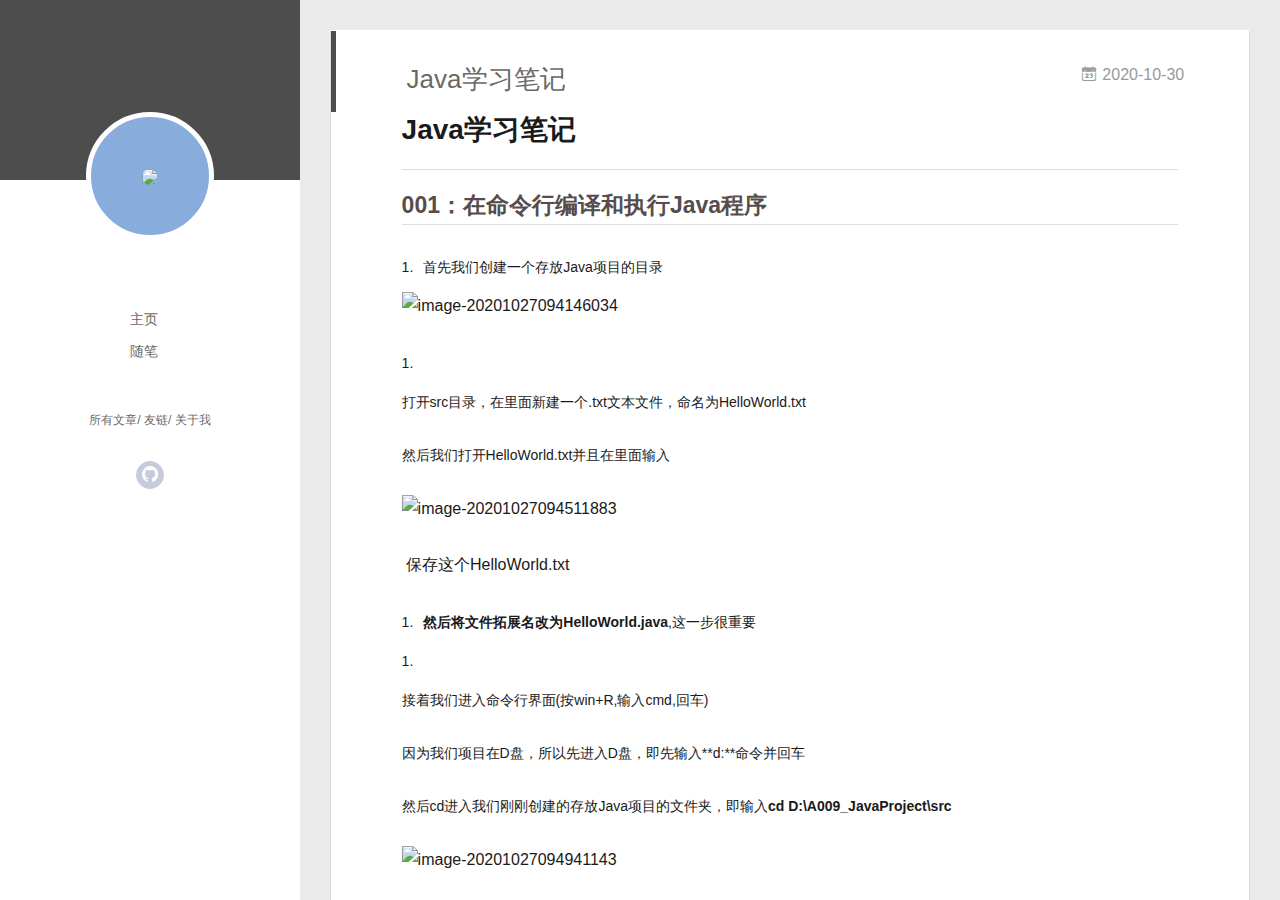
==== index.html @ bcfad2fe "Site updated: 2020-10-31 20:26:55" ====
<!DOCTYPE html>
<html>
<head>
  <meta charset="utf-8">
  
  <meta name="renderer" content="webkit">
  <meta http-equiv="X-UA-Compatible" content="IE=edge" >
  <link rel="dns-prefetch" href="http://example.com">
  <title>Hexo</title>
  <meta name="viewport" content="width=device-width, initial-scale=1, maximum-scale=1">
  <meta property="og:type" content="website">
<meta property="og:title" content="Hexo">
<meta property="og:url" content="http://example.com/index.html">
<meta property="og:site_name" content="Hexo">
<meta property="og:locale" content="en_US">
<meta property="article:author" content="John Doe">
<meta name="twitter:card" content="summary">
  
    <link rel="alternative" href="/atom.xml" title="Hexo" type="application/atom+xml">
  
  
    <link rel="icon" href="/favicon.png">
  
  <link rel="stylesheet" type="text/css" href="/./main.0cf68a.css">
  <style type="text/css">
  
    #container.show {
      background: linear-gradient(200deg,#a0cfe4,#e8c37e);
    }
  </style>
  

  

<meta name="generator" content="Hexo 5.2.0"></head>

<body>
  <div id="container" q-class="show:isCtnShow">
    <canvas id="anm-canvas" class="anm-canvas"></canvas>
    <div class="left-col" q-class="show:isShow">
      
<div class="overlay" style="background: #4d4d4d"></div>
<div class="intrude-less">
	<header id="header" class="inner">
		<a href="/" class="profilepic">
			<img src="https://wx4.sinaimg.cn/mw690/007FHYg3ly1gk8s4xne5ej30qn0qnabx.jpg" class="js-avatar">
		</a>
		<hgroup>
		  <h1 class="header-author"><a href="/"></a></h1>
		</hgroup>
		

		<nav class="header-menu">
			<ul>
			
				<li><a href="/">主页</a></li>
	        
				<li><a href="/tags/%E9%9A%8F%E7%AC%94/">随笔</a></li>
	        
			</ul>
		</nav>
		<nav class="header-smart-menu">
    		
    			
    			<a q-on="click: openSlider(e, 'innerArchive')" href="javascript:void(0)">所有文章</a>
    			
            
    			
    			<a q-on="click: openSlider(e, 'friends')" href="javascript:void(0)">友链</a>
    			
            
    			
    			<a q-on="click: openSlider(e, 'aboutme')" href="javascript:void(0)">关于我</a>
    			
            
		</nav>
		<nav class="header-nav">
			<div class="social">
				
					<a class="github" target="_blank" href="https://github.com/FreshDong" title="github"><i class="icon-github"></i></a>
		        
			</div>
		</nav>
	</header>		
</div>

    </div>
    <div class="mid-col" q-class="show:isShow,hide:isShow|isFalse">
      
<nav id="mobile-nav">
  	<div class="overlay js-overlay" style="background: #4d4d4d"></div>
	<div class="btnctn js-mobile-btnctn">
  		<div class="slider-trigger list" q-on="click: openSlider(e)"><i class="icon icon-sort"></i></div>
	</div>
	<div class="intrude-less">
		<header id="header" class="inner">
			<div class="profilepic">
				<img src="https://wx4.sinaimg.cn/mw690/007FHYg3ly1gk8s4xne5ej30qn0qnabx.jpg" class="js-avatar">
			</div>
			<hgroup>
			  <h1 class="header-author js-header-author"></h1>
			</hgroup>
			
			
			
				
			
				
			
			
			
			<nav class="header-nav">
				<div class="social">
					
						<a class="github" target="_blank" href="https://github.com/FreshDong" title="github"><i class="icon-github"></i></a>
			        
				</div>
			</nav>

			<nav class="header-menu js-header-menu">
				<ul style="width: 50%">
				
				
					<li style="width: 50%"><a href="/">主页</a></li>
		        
					<li style="width: 50%"><a href="/tags/%E9%9A%8F%E7%AC%94/">随笔</a></li>
		        
				</ul>
			</nav>
		</header>				
	</div>
	<div class="mobile-mask" style="display:none" q-show="isShow"></div>
</nav>

      <div id="wrapper" class="body-wrap">
        <div class="menu-l">
          <div class="canvas-wrap">
            <canvas data-colors="#eaeaea" data-sectionHeight="100" data-contentId="js-content" id="myCanvas1" class="anm-canvas"></canvas>
          </div>
          <div id="js-content" class="content-ll">
            
  
    <article id="post-Java学习笔记" class="article article-type-post  article-index" itemscope itemprop="blogPost">
  <div class="article-inner">
    
      <header class="article-header">
        
  
    <h1 itemprop="name">
      <a class="article-title" href="/2020/10/30/Java%E5%AD%A6%E4%B9%A0%E7%AC%94%E8%AE%B0/">Java学习笔记</a>
    </h1>
  

        
        <a href="/2020/10/30/Java%E5%AD%A6%E4%B9%A0%E7%AC%94%E8%AE%B0/" class="archive-article-date">
  	<time datetime="2020-10-30T01:36:39.000Z" itemprop="datePublished"><i class="icon-calendar icon"></i>2020-10-30</time>
</a>
        
      </header>
    
<!-- 目录内容 -->
		
<!-- 目录内容结束 -->
    <div class="article-entry" itemprop="articleBody">
      
        <h1 id="Java学习笔记"><a href="#Java学习笔记" class="headerlink" title="Java学习笔记"></a>Java学习笔记</h1><hr>
<h2 id="001：在命令行编译和执行Java程序"><a href="#001：在命令行编译和执行Java程序" class="headerlink" title="001：在命令行编译和执行Java程序"></a>001：在命令行编译和执行Java程序</h2><ol>
<li>首先我们创建一个存放Java项目的目录</li>
</ol>
<p><img src="https://wx2.sinaimg.cn/mw690/007FHYg3ly1gk8sb9mptpj30v007m756.jpg" alt="image-20201027094146034"></p>
<ol start="2">
<li><p>打开src目录，在里面新建一个.txt文本文件，命名为HelloWorld.txt</p>
<p>然后我们打开HelloWorld.txt并且在里面输入</p>
</li>
</ol>
<p><img src="https://wx3.sinaimg.cn/mw690/007FHYg3ly1gk8sbc1w21j30gi09bt9x.jpg" alt="image-20201027094511883"></p>
<p>​        保存这个HelloWorld.txt</p>
<ol start="3">
<li><strong>然后将文件拓展名改为HelloWorld.java</strong>,这一步很重要</li>
</ol>
<ol start="4">
<li><p>接着我们进入命令行界面(按win+R,输入cmd,回车)</p>
<p>因为我们项目在D盘，所以先进入D盘，即先输入**d:**命令并回车</p>
<p>然后cd进入我们刚刚创建的存放Java项目的文件夹，即输入<strong>cd D:\A009_JavaProject\src</strong></p>
</li>
</ol>
<p><img src="https://wx3.sinaimg.cn/mw690/007FHYg3ly1gk8sbepdk4j30bw02p74g.jpg" alt="image-20201027094941143"></p>
<p>​        接着我们输入<strong>javac HelloWorld.java</strong></p>
<p>​        然后输入<strong>java HelloWorld</strong></p>
<p>​        可以看到控制台打印输出了我们刚刚在记事本中输入的hello world</p>
<p><img src="https://wx4.sinaimg.cn/mw690/007FHYg3ly1gk8sbh3quaj30hx03paah.jpg" alt="image-20201027095308179"></p>
<p>​        到此为止，我们就完整地在控制台编译和运行了一个我们自己的Java项目</p>
<h2 id="002：IDEA实用快捷键"><a href="#002：IDEA实用快捷键" class="headerlink" title="002：IDEA实用快捷键"></a>002：IDEA实用快捷键</h2><p><strong>查找相关</strong>的快捷键：</p>
<p>1.双击shift<br>在项目的所有目录查找，就是你想看到你不想看到的和你没想过你能看到的都给你找出来</p>
<p>2.ctrl+f<br>当前文件查找特定内容</p>
<p>3.ctrl+shift+f<br>当前项目查找包含特定内容的文件</p>
<p>4.ctrl+n<br>查找类</p>
<p>5.ctrl+shift+n<br>查找文件</p>
<p>6.ctrl+e<br>最近的文件</p>
<p>7.alt+F7<br>非常非常频繁使用的一个快捷键，可以帮你找到你的函数或者变量或者类的所有引用到的地方</p>
<hr>
<p><strong>编辑相关</strong>的快捷键：</p>
<p>1.shift+enter<br>另起一行</p>
<p>2.ctrl+r<br>当前文件替换特定内容</p>
<p>3.ctrl+shift+r<br>当前项目替换特定内容</p>
<p>4.shift+F6<br>非常非常省心省力的一个快捷键，可以重命名你的类、方法、变量等等，而且这个重命名甚至可以选择替换掉注释中的内容</p>
<p>5.ctrl+d<br>复制当前行到下一行</p>
<p>6.ctrl+x<br>剪切当前行</p>
<p>7.ctrl+c \ ctrl+v<br>大家都懂的</p>
<p>8.ctrl+z<br>撤销</p>
<p>9.ctrl+shift+z<br>取消撤销</p>
<p>10.ctrl+k<br>提交代码到SVN</p>
<p>11.ctrl+t<br>更新代码</p>
<p>12.alt+insert 可以自动生成构造器、getter/setter等等常用方法</p>
<p>13.alt+enter 自动修复</p>
<p>14.ctrl+alt+L 格式化</p>
<hr>
<p><strong>全部</strong>的快捷键</p>
<p><img src="https://stepimagewm.how2j.cn/5778.png"></p>
<h2 id="003：类和对象之访问修饰符"><a href="#003：类和对象之访问修饰符" class="headerlink" title="003：类和对象之访问修饰符"></a>003：类和对象之访问修饰符</h2><p><img src="https://stepimagewm.how2j.cn/612.png"></p>
<p><strong>什么情况用什么修饰符？</strong></p>
<p>从作用域来看，public能够使用所有的情况。 但是大家在工作的时候，又不会真正全部都使用public,那么到底什么情况该用什么修饰符呢？</p>
<ol>
<li>属性通常使用private封装起来</li>
<li>方法一般使用public用于被调用</li>
<li>会被子类继承的方法，通常使用protected</li>
<li>package用的不多，一般新手会用package,因为还不知道有修饰符这个东西</li>
</ol>
<p>再就是<strong>作用范围最小原则</strong><br>简单说，能用private就用private，不行就放大一级，用package,再不行就用protected，最后用public。 这样就能把数据尽量的封装起来，没有必要露出来的，就不用露出来了</p>
<h2 id="004：类和对象之单例模式"><a href="#004：类和对象之单例模式" class="headerlink" title="004：类和对象之单例模式"></a>004：类和对象之单例模式</h2><p>单例模式又叫做 Singleton模式，指的是一个类，在一个JVM里，只有一个实例存在。</p>
<h4 id="饿汉式单例模式"><a href="#饿汉式单例模式" class="headerlink" title="饿汉式单例模式"></a>饿汉式单例模式</h4><p>GiantDragon 应该只有一只，通过私有化其构造方法，使得外部无法通过new 得到新的实例。<br>GiantDragon 提供了一个public static的getInstance方法，外部调用者通过该方法获取12行定义的对象，而且每一次都是获取同一个对象。 从而达到单例的目的。<br>这种单例模式又叫做<strong>饿汉式</strong>单例模式，无论如何都会创建一个实例</p>
<figure class="highlight java"><table><tr><td class="gutter"><pre><span class="line">1</span><br><span class="line">2</span><br><span class="line">3</span><br><span class="line">4</span><br><span class="line">5</span><br><span class="line">6</span><br><span class="line">7</span><br><span class="line">8</span><br><span class="line">9</span><br><span class="line">10</span><br><span class="line">11</span><br><span class="line">12</span><br><span class="line">13</span><br><span class="line">14</span><br><span class="line">15</span><br><span class="line">16</span><br><span class="line">17</span><br><span class="line">18</span><br><span class="line">19</span><br></pre></td><td class="code"><pre><span class="line"><span class="keyword">package</span> charactor;</span><br><span class="line"> </span><br><span class="line"><span class="keyword">public</span> <span class="class"><span class="keyword">class</span> <span class="title">GiantDragon</span> </span>&#123;</span><br><span class="line"> </span><br><span class="line">    <span class="comment">//私有化构造方法使得该类无法在外部通过new 进行实例化</span></span><br><span class="line">    <span class="function"><span class="keyword">private</span> <span class="title">GiantDragon</span><span class="params">()</span></span>&#123;</span><br><span class="line">         </span><br><span class="line">    &#125;</span><br><span class="line"> </span><br><span class="line">    <span class="comment">//准备一个类属性，指向一个实例化对象。 因为是类属性，所以只有一个</span></span><br><span class="line"> </span><br><span class="line">    <span class="keyword">private</span> <span class="keyword">static</span> GiantDragon instance = <span class="keyword">new</span> GiantDragon();</span><br><span class="line">     </span><br><span class="line">    <span class="comment">//public static 方法，提供给调用者获取12行定义的对象</span></span><br><span class="line">    <span class="function"><span class="keyword">public</span> <span class="keyword">static</span> GiantDragon <span class="title">getInstance</span><span class="params">()</span></span>&#123;</span><br><span class="line">        <span class="keyword">return</span> instance;</span><br><span class="line">    &#125;</span><br><span class="line">     </span><br><span class="line">&#125;</span><br></pre></td></tr></table></figure>

<figure class="highlight java"><table><tr><td class="gutter"><pre><span class="line">1</span><br><span class="line">2</span><br><span class="line">3</span><br><span class="line">4</span><br><span class="line">5</span><br><span class="line">6</span><br><span class="line">7</span><br><span class="line">8</span><br><span class="line">9</span><br><span class="line">10</span><br><span class="line">11</span><br><span class="line">12</span><br><span class="line">13</span><br><span class="line">14</span><br><span class="line">15</span><br><span class="line">16</span><br><span class="line">17</span><br><span class="line">18</span><br><span class="line">19</span><br></pre></td><td class="code"><pre><span class="line"><span class="keyword">package</span> charactor;</span><br><span class="line"> </span><br><span class="line"><span class="keyword">public</span> <span class="class"><span class="keyword">class</span> <span class="title">TestGiantDragon</span> </span>&#123;</span><br><span class="line"> </span><br><span class="line">    <span class="function"><span class="keyword">public</span> <span class="keyword">static</span> <span class="keyword">void</span> <span class="title">main</span><span class="params">(String[] args)</span> </span>&#123;</span><br><span class="line">        <span class="comment">//通过new实例化会报错</span></span><br><span class="line">		<span class="comment">//GiantDragon g = new GiantDragon();</span></span><br><span class="line">         </span><br><span class="line">        <span class="comment">//只能通过getInstance得到对象</span></span><br><span class="line">         </span><br><span class="line">        GiantDragon g1 = GiantDragon.getInstance();</span><br><span class="line">        GiantDragon g2 = GiantDragon.getInstance();</span><br><span class="line">        GiantDragon g3 = GiantDragon.getInstance();</span><br><span class="line">         </span><br><span class="line">        <span class="comment">//都是同一个对象</span></span><br><span class="line">        System.out.println(g1==g2);</span><br><span class="line">        System.out.println(g1==g3);</span><br><span class="line">    &#125;</span><br><span class="line">&#125;</span><br></pre></td></tr></table></figure>



<h4 id="懒汉式单例模式"><a href="#懒汉式单例模式" class="headerlink" title="懒汉式单例模式"></a>懒汉式单例模式</h4><p><strong>懒汉式</strong>单例模式与<strong>饿汉式</strong>单例模式不同，只有在调用getInstance的时候，才会创建实例</p>
<figure class="highlight java"><table><tr><td class="gutter"><pre><span class="line">1</span><br><span class="line">2</span><br><span class="line">3</span><br><span class="line">4</span><br><span class="line">5</span><br><span class="line">6</span><br><span class="line">7</span><br><span class="line">8</span><br><span class="line">9</span><br><span class="line">10</span><br><span class="line">11</span><br><span class="line">12</span><br><span class="line">13</span><br><span class="line">14</span><br><span class="line">15</span><br><span class="line">16</span><br><span class="line">17</span><br><span class="line">18</span><br><span class="line">19</span><br><span class="line">20</span><br><span class="line">21</span><br><span class="line">22</span><br></pre></td><td class="code"><pre><span class="line"><span class="keyword">package</span> charactor;</span><br><span class="line"> </span><br><span class="line"><span class="keyword">public</span> <span class="class"><span class="keyword">class</span> <span class="title">GiantDragon</span> </span>&#123;</span><br><span class="line">  </span><br><span class="line">    <span class="comment">//私有化构造方法使得该类无法在外部通过new 进行实例化</span></span><br><span class="line">    <span class="function"><span class="keyword">private</span> <span class="title">GiantDragon</span><span class="params">()</span></span>&#123;       </span><br><span class="line">    &#125;</span><br><span class="line">  </span><br><span class="line">    <span class="comment">//准备一个类属性，用于指向一个实例化对象，但是暂时指向null</span></span><br><span class="line">    <span class="keyword">private</span> <span class="keyword">static</span> GiantDragon instance;</span><br><span class="line">      </span><br><span class="line">    <span class="comment">//public static 方法，返回实例对象</span></span><br><span class="line">    <span class="function"><span class="keyword">public</span> <span class="keyword">static</span> GiantDragon <span class="title">getInstance</span><span class="params">()</span></span>&#123;</span><br><span class="line">        <span class="comment">//第一次访问的时候，发现instance没有指向任何对象，这时实例化一个对象</span></span><br><span class="line">        <span class="keyword">if</span>(<span class="keyword">null</span>==instance)&#123;</span><br><span class="line">            instance = <span class="keyword">new</span> GiantDragon();</span><br><span class="line">        &#125;</span><br><span class="line">        <span class="comment">//返回 instance指向的对象</span></span><br><span class="line">        <span class="keyword">return</span> instance;</span><br><span class="line">    &#125;</span><br><span class="line">      </span><br><span class="line">&#125;</span><br></pre></td></tr></table></figure>

<figure class="highlight java"><table><tr><td class="gutter"><pre><span class="line">1</span><br><span class="line">2</span><br><span class="line">3</span><br><span class="line">4</span><br><span class="line">5</span><br><span class="line">6</span><br><span class="line">7</span><br><span class="line">8</span><br><span class="line">9</span><br><span class="line">10</span><br><span class="line">11</span><br><span class="line">12</span><br><span class="line">13</span><br><span class="line">14</span><br><span class="line">15</span><br><span class="line">16</span><br><span class="line">17</span><br><span class="line">18</span><br><span class="line">19</span><br></pre></td><td class="code"><pre><span class="line"><span class="keyword">package</span> charactor;</span><br><span class="line"> </span><br><span class="line"><span class="keyword">public</span> <span class="class"><span class="keyword">class</span> <span class="title">TestGiantDragon</span> </span>&#123;</span><br><span class="line"> </span><br><span class="line">    <span class="function"><span class="keyword">public</span> <span class="keyword">static</span> <span class="keyword">void</span> <span class="title">main</span><span class="params">(String[] args)</span> </span>&#123;</span><br><span class="line">        <span class="comment">//通过new实例化会报错</span></span><br><span class="line">		<span class="comment">//GiantDragon g = new GiantDragon();</span></span><br><span class="line">         </span><br><span class="line">        <span class="comment">//只能通过getInstance得到对象</span></span><br><span class="line">         </span><br><span class="line">        GiantDragon g1 = GiantDragon.getInstance();</span><br><span class="line">        GiantDragon g2 = GiantDragon.getInstance();</span><br><span class="line">        GiantDragon g3 = GiantDragon.getInstance();</span><br><span class="line">         </span><br><span class="line">        <span class="comment">//都是同一个对象</span></span><br><span class="line">        System.out.println(g1==g2);</span><br><span class="line">        System.out.println(g1==g3);</span><br><span class="line">    &#125;</span><br><span class="line">&#125;</span><br></pre></td></tr></table></figure>



<h4 id="什么时候使用饿汉式，什么时候使用懒汉式"><a href="#什么时候使用饿汉式，什么时候使用懒汉式" class="headerlink" title="什么时候使用饿汉式，什么时候使用懒汉式"></a>什么时候使用饿汉式，什么时候使用懒汉式</h4><p><strong>饿汉式</strong>是立即加载的方式，无论是否会用到这个对象，都会加载。<br>如果在构造方法里写了性能消耗较大，占时较久的代码，比如建立与数据库的连接，那么就会在启动的时候感觉稍微有些卡顿。</p>
<p><strong>懒汉式</strong>，是延迟加载的方式，只有使用的时候才会加载。 并且有<a target="_blank" rel="noopener" href="https://how2j.cn/k/thread/thread-synchronized/355.html#step793">线程安全</a>的考量<br>使用懒汉式，在启动的时候，会感觉到比饿汉式略快，因为并没有做对象的实例化。 但是在第一次调用的时候，会进行实例化操作，感觉上就略慢。</p>
<p>看业务需求，如果业务上允许有比较充分的启动和初始化时间，就使用饿汉式，否则就使用懒汉式</p>
<h4 id="单例模式三要素"><a href="#单例模式三要素" class="headerlink" title="单例模式三要素"></a>单例模式三要素</h4><blockquote>
<p>什么是单例模式？</p>
</blockquote>
<p>回答的时候，要答到三元素</p>
<ol>
<li>构造方法私有化</li>
<li>静态属性指向实例</li>
<li>public static的 getInstance方法，返回第二步的静态属性</li>
</ol>
<h2 id="005-抽象类和接口的区别"><a href="#005-抽象类和接口的区别" class="headerlink" title="005:抽象类和接口的区别"></a>005:抽象类和接口的区别</h2><p>区别1：<br>            子类只能继承一个抽象类，不能继承多个<br>            子类可以实现<strong>多个</strong>接口<br>区别2：<br>            <strong>抽象类</strong>可以定义<br>            public,protected,package,private<br>            静态和非静态属性<br>            final和非final属性<br>            但是<strong>接口</strong>中声明的属性，只能是<br>            public<br>            静态<br>            final的<br>            即便没有显式的声明</p>
<p>注：抽象类和接口都可以有实体方法。</p>
<h2 id="006：数字与字符串"><a href="#006：数字与字符串" class="headerlink" title="006：数字与字符串"></a>006：数字与字符串</h2><h3 id="字符串与数字转换："><a href="#字符串与数字转换：" class="headerlink" title="字符串与数字转换："></a>字符串与数字转换：</h3><h4 id="数字转字符串："><a href="#数字转字符串：" class="headerlink" title="数字转字符串："></a>数字转字符串：</h4><p>方法1： 使用String类的静态方法valueOf<br>方法2： 先把基本类型装箱为对象，然后调用对象的toString</p>
<figure class="highlight java"><table><tr><td class="gutter"><pre><span class="line">1</span><br><span class="line">2</span><br><span class="line">3</span><br><span class="line">4</span><br><span class="line">5</span><br><span class="line">6</span><br><span class="line">7</span><br><span class="line">8</span><br><span class="line">9</span><br><span class="line">10</span><br><span class="line">11</span><br><span class="line">12</span><br><span class="line">13</span><br><span class="line">14</span><br><span class="line">15</span><br><span class="line">16</span><br></pre></td><td class="code"><pre><span class="line"><span class="keyword">package</span> digit;</span><br><span class="line">  </span><br><span class="line"><span class="keyword">public</span> <span class="class"><span class="keyword">class</span> <span class="title">TestNumber</span> </span>&#123;</span><br><span class="line">  </span><br><span class="line">    <span class="function"><span class="keyword">public</span> <span class="keyword">static</span> <span class="keyword">void</span> <span class="title">main</span><span class="params">(String[] args)</span> </span>&#123;</span><br><span class="line">        <span class="keyword">int</span> i = <span class="number">5</span>;</span><br><span class="line">         </span><br><span class="line">        <span class="comment">//方法1</span></span><br><span class="line">        String str = String.valueOf(i);</span><br><span class="line">         </span><br><span class="line">        <span class="comment">//方法2</span></span><br><span class="line">        Integer it = i;</span><br><span class="line">        String str2 = it.toString();</span><br><span class="line">         </span><br><span class="line">    &#125;</span><br><span class="line">&#125;</span><br></pre></td></tr></table></figure>

<h4 id="字符串转数字："><a href="#字符串转数字：" class="headerlink" title="字符串转数字："></a>字符串转数字：</h4><p>调用Integer的静态方法parseInt</p>
<figure class="highlight java"><table><tr><td class="gutter"><pre><span class="line">1</span><br><span class="line">2</span><br><span class="line">3</span><br><span class="line">4</span><br><span class="line">5</span><br><span class="line">6</span><br><span class="line">7</span><br><span class="line">8</span><br><span class="line">9</span><br><span class="line">10</span><br><span class="line">11</span><br><span class="line">12</span><br><span class="line">13</span><br><span class="line">14</span><br></pre></td><td class="code"><pre><span class="line"><span class="keyword">package</span> digit;</span><br><span class="line">  </span><br><span class="line"><span class="keyword">public</span> <span class="class"><span class="keyword">class</span> <span class="title">TestNumber</span> </span>&#123;</span><br><span class="line">  </span><br><span class="line">    <span class="function"><span class="keyword">public</span> <span class="keyword">static</span> <span class="keyword">void</span> <span class="title">main</span><span class="params">(String[] args)</span> </span>&#123;</span><br><span class="line"> </span><br><span class="line">        String str = <span class="string">&quot;999&quot;</span>;</span><br><span class="line">         </span><br><span class="line">        <span class="keyword">int</span> i= Integer.parseInt(str);</span><br><span class="line">         </span><br><span class="line">        System.out.println(i);</span><br><span class="line">         </span><br><span class="line">    &#125;</span><br><span class="line">&#125;</span><br></pre></td></tr></table></figure>

<h3 id="格式化输出："><a href="#格式化输出：" class="headerlink" title="格式化输出："></a>格式化输出：</h3><p>如果不使用格式化输出，就需要进行字符串连接，如果变量比较多，拼接就会显得繁琐<br>使用格式化输出，就可以简洁明了</p>
<p>%s 表示字符串<br>%d 表示数字<br>%n 表示换行</p>
<figure class="highlight java"><table><tr><td class="gutter"><pre><span class="line">1</span><br><span class="line">2</span><br><span class="line">3</span><br><span class="line">4</span><br><span class="line">5</span><br><span class="line">6</span><br><span class="line">7</span><br><span class="line">8</span><br><span class="line">9</span><br><span class="line">10</span><br><span class="line">11</span><br><span class="line">12</span><br><span class="line">13</span><br><span class="line">14</span><br><span class="line">15</span><br><span class="line">16</span><br><span class="line">17</span><br><span class="line">18</span><br><span class="line">19</span><br><span class="line">20</span><br><span class="line">21</span><br><span class="line">22</span><br></pre></td><td class="code"><pre><span class="line"><span class="keyword">package</span> digit;</span><br><span class="line">  </span><br><span class="line"><span class="keyword">public</span> <span class="class"><span class="keyword">class</span> <span class="title">TestNumber</span> </span>&#123;</span><br><span class="line">  </span><br><span class="line">    <span class="function"><span class="keyword">public</span> <span class="keyword">static</span> <span class="keyword">void</span> <span class="title">main</span><span class="params">(String[] args)</span> </span>&#123;</span><br><span class="line"> </span><br><span class="line">        String name =<span class="string">&quot;盖伦&quot;</span>;</span><br><span class="line">        <span class="keyword">int</span> kill = <span class="number">8</span>;</span><br><span class="line">        String title=<span class="string">&quot;超神&quot;</span>;</span><br><span class="line">         </span><br><span class="line">        <span class="comment">//直接使用+进行字符串连接，编码感觉会比较繁琐，并且维护性差,易读性差</span></span><br><span class="line">        String sentence = name+ <span class="string">&quot; 在进行了连续 &quot;</span> + kill + <span class="string">&quot; 次击杀后，获得了 &quot;</span> + title +<span class="string">&quot; 的称号&quot;</span>;</span><br><span class="line">         </span><br><span class="line">        System.out.println(sentence);</span><br><span class="line">         </span><br><span class="line">        <span class="comment">//使用格式化输出</span></span><br><span class="line">        <span class="comment">//%s表示字符串，%d表示数字,%n表示换行</span></span><br><span class="line">        String sentenceFormat =<span class="string">&quot;%s 在进行了连续 %d 次击杀后，获得了 %s 的称号%n&quot;</span>;</span><br><span class="line">        System.out.printf(sentenceFormat,name,kill,title);</span><br><span class="line">         </span><br><span class="line">    &#125;</span><br><span class="line">&#125;</span><br></pre></td></tr></table></figure>

<h3 id="换行符："><a href="#换行符：" class="headerlink" title="换行符："></a>换行符：</h3><p><strong>换行符</strong>就是另起一行 — ‘\n’ 换行（newline）<br><strong>回车符</strong>就是回到一行的开头 — ‘\r’ 回车（return）<br>在eclipse里敲一个回车，实际上是<strong>回车换行符</strong><br>Java是跨平台的编程语言，同样的代码，可以在不同的平台使用，比如Windows,Linux,Mac<br>然而在不同的操作系统，换行符是不一样的<br>（1）在DOS和Windows中，每行结尾是 “\r\n”；<br>（2）Linux系统里，每行结尾只有 “\n”；<br>（3）Mac系统里，每行结尾是只有 “\r”。<br>为了使得同一个java程序的换行符在所有的操作系统中都有一样的表现，使用%n，就可以做到平台无关的换行</p>
<h3 id="其他常用格式化操作："><a href="#其他常用格式化操作：" class="headerlink" title="其他常用格式化操作："></a>其他常用格式化操作：</h3><h4 id="总长度，左对齐，补0，千位分隔符，小数点位数，本地化表达"><a href="#总长度，左对齐，补0，千位分隔符，小数点位数，本地化表达" class="headerlink" title="总长度，左对齐，补0，千位分隔符，小数点位数，本地化表达"></a>总长度，左对齐，补0，千位分隔符，小数点位数，本地化表达</h4><figure class="highlight java"><table><tr><td class="gutter"><pre><span class="line">1</span><br><span class="line">2</span><br><span class="line">3</span><br><span class="line">4</span><br><span class="line">5</span><br><span class="line">6</span><br><span class="line">7</span><br><span class="line">8</span><br><span class="line">9</span><br><span class="line">10</span><br><span class="line">11</span><br><span class="line">12</span><br><span class="line">13</span><br><span class="line">14</span><br><span class="line">15</span><br><span class="line">16</span><br><span class="line">17</span><br><span class="line">18</span><br><span class="line">19</span><br><span class="line">20</span><br><span class="line">21</span><br><span class="line">22</span><br><span class="line">23</span><br><span class="line">24</span><br><span class="line">25</span><br><span class="line">26</span><br><span class="line">27</span><br><span class="line">28</span><br><span class="line">29</span><br><span class="line">30</span><br><span class="line">31</span><br></pre></td><td class="code"><pre><span class="line"><span class="keyword">package</span> digit;</span><br><span class="line">  </span><br><span class="line"><span class="keyword">import</span> java.util.Locale;</span><br><span class="line">   </span><br><span class="line"><span class="keyword">public</span> <span class="class"><span class="keyword">class</span> <span class="title">TestNumber</span> </span>&#123;</span><br><span class="line">   </span><br><span class="line">    <span class="function"><span class="keyword">public</span> <span class="keyword">static</span> <span class="keyword">void</span> <span class="title">main</span><span class="params">(String[] args)</span> </span>&#123;</span><br><span class="line">        <span class="keyword">int</span> year = <span class="number">2020</span>;</span><br><span class="line">        <span class="comment">//总长度，左对齐，补0，千位分隔符，小数点位数，本地化表达</span></span><br><span class="line">          </span><br><span class="line">        <span class="comment">//直接打印数字</span></span><br><span class="line">        System.out.format(<span class="string">&quot;%d%n&quot;</span>,year);</span><br><span class="line">        <span class="comment">//总长度是8,默认右对齐</span></span><br><span class="line">        System.out.format(<span class="string">&quot;%8d%n&quot;</span>,year);</span><br><span class="line">        <span class="comment">//总长度是8,左对齐</span></span><br><span class="line">        System.out.format(<span class="string">&quot;%-8d%n&quot;</span>,year);</span><br><span class="line">        <span class="comment">//总长度是8,不够补0</span></span><br><span class="line">        System.out.format(<span class="string">&quot;%08d%n&quot;</span>,year);</span><br><span class="line">        <span class="comment">//千位分隔符</span></span><br><span class="line">        System.out.format(<span class="string">&quot;%,8d%n&quot;</span>,year*<span class="number">10000</span>);</span><br><span class="line">  </span><br><span class="line">        <span class="comment">//小数点位数</span></span><br><span class="line">        System.out.format(<span class="string">&quot;%.2f%n&quot;</span>,Math.PI);</span><br><span class="line">          </span><br><span class="line">        <span class="comment">//不同国家的千位分隔符</span></span><br><span class="line">        System.out.format(Locale.FRANCE,<span class="string">&quot;%,.2f%n&quot;</span>,Math.PI*<span class="number">10000</span>);</span><br><span class="line">        System.out.format(Locale.US,<span class="string">&quot;%,.2f%n&quot;</span>,Math.PI*<span class="number">10000</span>);</span><br><span class="line">        System.out.format(Locale.UK,<span class="string">&quot;%,.2f%n&quot;</span>,Math.PI*<span class="number">10000</span>);</span><br><span class="line">          </span><br><span class="line">    &#125;</span><br><span class="line">&#125;</span><br></pre></td></tr></table></figure>

<h3 id="操纵字符串："><a href="#操纵字符串：" class="headerlink" title="操纵字符串："></a>操纵字符串：</h3><h4 id="获取字符："><a href="#获取字符：" class="headerlink" title="获取字符："></a>获取字符：</h4><p>charAt(int index)获取指定位置的字符</p>
<h4 id="获取对应的字符数组："><a href="#获取对应的字符数组：" class="headerlink" title="获取对应的字符数组："></a>获取对应的字符数组：</h4><p>toCharArray()<br>获取对应的字符数组</p>
<h4 id="截取子字符串："><a href="#截取子字符串：" class="headerlink" title="截取子字符串："></a>截取子字符串：</h4><p>subString<br>截取子字符串</p>
<figure class="highlight java"><table><tr><td class="gutter"><pre><span class="line">1</span><br><span class="line">2</span><br><span class="line">3</span><br><span class="line">4</span><br><span class="line">5</span><br><span class="line">6</span><br><span class="line">7</span><br><span class="line">8</span><br><span class="line">9</span><br><span class="line">10</span><br><span class="line">11</span><br><span class="line">12</span><br><span class="line">13</span><br><span class="line">14</span><br><span class="line">15</span><br><span class="line">16</span><br><span class="line">17</span><br><span class="line">18</span><br><span class="line">19</span><br><span class="line">20</span><br><span class="line">21</span><br></pre></td><td class="code"><pre><span class="line"><span class="keyword">package</span> character;</span><br><span class="line">    </span><br><span class="line"><span class="keyword">public</span> <span class="class"><span class="keyword">class</span> <span class="title">TestString</span> </span>&#123;</span><br><span class="line">    </span><br><span class="line">    <span class="function"><span class="keyword">public</span> <span class="keyword">static</span> <span class="keyword">void</span> <span class="title">main</span><span class="params">(String[] args)</span> </span>&#123;</span><br><span class="line">   </span><br><span class="line">        String sentence = <span class="string">&quot;盖伦,在进行了连续8次击杀后,获得了 超神 的称号&quot;</span>;</span><br><span class="line">         </span><br><span class="line">        <span class="comment">//截取从第3个开始的字符串 （从0开始）</span></span><br><span class="line">        String subString1 = sentence.substring(<span class="number">3</span>);</span><br><span class="line">         </span><br><span class="line">        System.out.println(subString1);</span><br><span class="line">         </span><br><span class="line">        <span class="comment">//截取从第3个开始的字符串 （从0开始）到5-1的位置的字符串</span></span><br><span class="line">        <span class="comment">//左闭右开</span></span><br><span class="line">        String subString2 = sentence.substring(<span class="number">3</span>,<span class="number">5</span>);</span><br><span class="line">         </span><br><span class="line">        System.out.println(subString2);</span><br><span class="line">         </span><br><span class="line">    &#125;</span><br><span class="line">&#125;</span><br></pre></td></tr></table></figure>

<h4 id="分隔"><a href="#分隔" class="headerlink" title="分隔:"></a>分隔:</h4><p>split<br>根据分隔符进行分隔</p>
<figure class="highlight java"><table><tr><td class="gutter"><pre><span class="line">1</span><br><span class="line">2</span><br><span class="line">3</span><br><span class="line">4</span><br><span class="line">5</span><br><span class="line">6</span><br><span class="line">7</span><br><span class="line">8</span><br><span class="line">9</span><br><span class="line">10</span><br><span class="line">11</span><br><span class="line">12</span><br><span class="line">13</span><br><span class="line">14</span><br><span class="line">15</span><br><span class="line">16</span><br></pre></td><td class="code"><pre><span class="line"><span class="keyword">package</span> character;</span><br><span class="line">    </span><br><span class="line"><span class="keyword">public</span> <span class="class"><span class="keyword">class</span> <span class="title">TestString</span> </span>&#123;</span><br><span class="line">    </span><br><span class="line">    <span class="function"><span class="keyword">public</span> <span class="keyword">static</span> <span class="keyword">void</span> <span class="title">main</span><span class="params">(String[] args)</span> </span>&#123;</span><br><span class="line">   </span><br><span class="line">        String sentence = <span class="string">&quot;盖伦,在进行了连续8次击杀后,获得了 超神 的称号&quot;</span>;</span><br><span class="line">         </span><br><span class="line">        <span class="comment">//根据,进行分割，得到3个子字符串</span></span><br><span class="line">        String subSentences[] = sentence.split(<span class="string">&quot;,&quot;</span>);</span><br><span class="line">        <span class="keyword">for</span> (String sub : subSentences) &#123;</span><br><span class="line">            System.out.println(sub);</span><br><span class="line">        &#125;</span><br><span class="line">           </span><br><span class="line">    &#125;</span><br><span class="line">&#125;</span><br></pre></td></tr></table></figure>

<h4 id="去掉首尾空格："><a href="#去掉首尾空格：" class="headerlink" title="去掉首尾空格："></a>去掉首尾空格：</h4><p>trim<br>去掉首尾空格</p>
<figure class="highlight java"><table><tr><td class="gutter"><pre><span class="line">1</span><br><span class="line">2</span><br><span class="line">3</span><br><span class="line">4</span><br><span class="line">5</span><br><span class="line">6</span><br><span class="line">7</span><br><span class="line">8</span><br><span class="line">9</span><br><span class="line">10</span><br><span class="line">11</span><br><span class="line">12</span><br><span class="line">13</span><br></pre></td><td class="code"><pre><span class="line"><span class="keyword">package</span> character;</span><br><span class="line">    </span><br><span class="line"><span class="keyword">public</span> <span class="class"><span class="keyword">class</span> <span class="title">TestString</span> </span>&#123;</span><br><span class="line">    </span><br><span class="line">    <span class="function"><span class="keyword">public</span> <span class="keyword">static</span> <span class="keyword">void</span> <span class="title">main</span><span class="params">(String[] args)</span> </span>&#123;</span><br><span class="line">   </span><br><span class="line">        String sentence = <span class="string">&quot;        盖伦,在进行了连续8次击杀后,获得了 超神 的称号      &quot;</span>;</span><br><span class="line">         </span><br><span class="line">        System.out.println(sentence);</span><br><span class="line">        <span class="comment">//去掉首尾空格</span></span><br><span class="line">        System.out.println(sentence.trim());</span><br><span class="line">    &#125;</span><br><span class="line">&#125;</span><br></pre></td></tr></table></figure>

<h4 id="大小写转换："><a href="#大小写转换：" class="headerlink" title="大小写转换："></a>大小写转换：</h4><p>toLowerCase 全部变成小写<br>toUpperCase 全部变成大写</p>
<figure class="highlight java"><table><tr><td class="gutter"><pre><span class="line">1</span><br><span class="line">2</span><br><span class="line">3</span><br><span class="line">4</span><br><span class="line">5</span><br><span class="line">6</span><br><span class="line">7</span><br><span class="line">8</span><br><span class="line">9</span><br><span class="line">10</span><br><span class="line">11</span><br><span class="line">12</span><br><span class="line">13</span><br><span class="line">14</span><br><span class="line">15</span><br></pre></td><td class="code"><pre><span class="line"><span class="keyword">package</span> character;</span><br><span class="line">    </span><br><span class="line"><span class="keyword">public</span> <span class="class"><span class="keyword">class</span> <span class="title">TestString</span> </span>&#123;</span><br><span class="line">    </span><br><span class="line">    <span class="function"><span class="keyword">public</span> <span class="keyword">static</span> <span class="keyword">void</span> <span class="title">main</span><span class="params">(String[] args)</span> </span>&#123;</span><br><span class="line">   </span><br><span class="line">        String sentence = <span class="string">&quot;Garen&quot;</span>;</span><br><span class="line">         </span><br><span class="line">        <span class="comment">//全部变成小写</span></span><br><span class="line">        System.out.println(sentence.toLowerCase());</span><br><span class="line">        <span class="comment">//全部变成大写</span></span><br><span class="line">        System.out.println(sentence.toUpperCase());</span><br><span class="line">         </span><br><span class="line">    &#125;</span><br><span class="line">&#125;</span><br></pre></td></tr></table></figure>

<h4 id="定位："><a href="#定位：" class="headerlink" title="定位："></a>定位：</h4><p>indexOf 判断字符或者子字符串出现的位置<br>contains 是否包含子字符串</p>
<figure class="highlight java"><table><tr><td class="gutter"><pre><span class="line">1</span><br><span class="line">2</span><br><span class="line">3</span><br><span class="line">4</span><br><span class="line">5</span><br><span class="line">6</span><br><span class="line">7</span><br><span class="line">8</span><br><span class="line">9</span><br><span class="line">10</span><br><span class="line">11</span><br><span class="line">12</span><br><span class="line">13</span><br><span class="line">14</span><br><span class="line">15</span><br><span class="line">16</span><br><span class="line">17</span><br><span class="line">18</span><br><span class="line">19</span><br><span class="line">20</span><br></pre></td><td class="code"><pre><span class="line"><span class="keyword">package</span> character;</span><br><span class="line">     </span><br><span class="line"><span class="keyword">public</span> <span class="class"><span class="keyword">class</span> <span class="title">TestString</span> </span>&#123;</span><br><span class="line">     </span><br><span class="line">    <span class="function"><span class="keyword">public</span> <span class="keyword">static</span> <span class="keyword">void</span> <span class="title">main</span><span class="params">(String[] args)</span> </span>&#123;</span><br><span class="line">    </span><br><span class="line">        String sentence = <span class="string">&quot;盖伦,在进行了连续8次击杀后,获得了超神 的称号&quot;</span>;</span><br><span class="line">  </span><br><span class="line">        System.out.println(sentence.indexOf(<span class="string">&#x27;8&#x27;</span>)); <span class="comment">//字符第一次出现的位置</span></span><br><span class="line">          </span><br><span class="line">        System.out.println(sentence.indexOf(<span class="string">&quot;超神&quot;</span>)); <span class="comment">//字符串第一次出现的位置</span></span><br><span class="line">          </span><br><span class="line">        System.out.println(sentence.lastIndexOf(<span class="string">&quot;了&quot;</span>)); <span class="comment">//字符串最后出现的位置</span></span><br><span class="line">          </span><br><span class="line">        System.out.println(sentence.indexOf(<span class="string">&#x27;,&#x27;</span>,<span class="number">5</span>)); <span class="comment">//从位置5开始，出现的第一次,的位置</span></span><br><span class="line">          </span><br><span class="line">        System.out.println(sentence.contains(<span class="string">&quot;击杀&quot;</span>)); <span class="comment">//是否包含字符串&quot;击杀&quot;</span></span><br><span class="line">          </span><br><span class="line">    &#125;</span><br><span class="line">&#125;</span><br></pre></td></tr></table></figure>

<h4 id="替换："><a href="#替换：" class="headerlink" title="替换："></a>替换：</h4><p>replaceAll 替换所有的<br>replaceFirst 只替换第一个</p>
<figure class="highlight java"><table><tr><td class="gutter"><pre><span class="line">1</span><br><span class="line">2</span><br><span class="line">3</span><br><span class="line">4</span><br><span class="line">5</span><br><span class="line">6</span><br><span class="line">7</span><br><span class="line">8</span><br><span class="line">9</span><br><span class="line">10</span><br><span class="line">11</span><br><span class="line">12</span><br><span class="line">13</span><br><span class="line">14</span><br><span class="line">15</span><br><span class="line">16</span><br><span class="line">17</span><br><span class="line">18</span><br><span class="line">19</span><br><span class="line">20</span><br></pre></td><td class="code"><pre><span class="line"><span class="keyword">package</span> character;</span><br><span class="line">    </span><br><span class="line"><span class="keyword">public</span> <span class="class"><span class="keyword">class</span> <span class="title">TestString</span> </span>&#123;</span><br><span class="line">    </span><br><span class="line">    <span class="function"><span class="keyword">public</span> <span class="keyword">static</span> <span class="keyword">void</span> <span class="title">main</span><span class="params">(String[] args)</span> </span>&#123;</span><br><span class="line">   </span><br><span class="line">        String sentence = <span class="string">&quot;盖伦,在进行了连续8次击杀后,获得了超神 的称号&quot;</span>;</span><br><span class="line"> </span><br><span class="line">        String temp = sentence.replaceAll(<span class="string">&quot;击杀&quot;</span>, <span class="string">&quot;被击杀&quot;</span>); <span class="comment">//替换所有的</span></span><br><span class="line">         </span><br><span class="line">        temp = temp.replaceAll(<span class="string">&quot;超神&quot;</span>, <span class="string">&quot;超鬼&quot;</span>);</span><br><span class="line">         </span><br><span class="line">        System.out.println(temp);</span><br><span class="line">         </span><br><span class="line">        temp = sentence.replaceFirst(<span class="string">&quot;,&quot;</span>,<span class="string">&quot;&quot;</span>);<span class="comment">//只替换第一个</span></span><br><span class="line">         </span><br><span class="line">        System.out.println(temp);</span><br><span class="line">         </span><br><span class="line">    &#125;</span><br><span class="line">&#125;</span><br></pre></td></tr></table></figure>

<h3 id="Stringbuffer"><a href="#Stringbuffer" class="headerlink" title="Stringbuffer:"></a>Stringbuffer:</h3><p>StringBuffer是可变长的字符串</p>
<p>append追加<br>delete 删除<br>insert 插入<br>reverse 反转</p>
<figure class="highlight java"><table><tr><td class="gutter"><pre><span class="line">1</span><br><span class="line">2</span><br><span class="line">3</span><br><span class="line">4</span><br><span class="line">5</span><br><span class="line">6</span><br><span class="line">7</span><br><span class="line">8</span><br><span class="line">9</span><br><span class="line">10</span><br><span class="line">11</span><br><span class="line">12</span><br><span class="line">13</span><br><span class="line">14</span><br><span class="line">15</span><br><span class="line">16</span><br><span class="line">17</span><br><span class="line">18</span><br><span class="line">19</span><br><span class="line">20</span><br><span class="line">21</span><br><span class="line">22</span><br><span class="line">23</span><br><span class="line">24</span><br><span class="line">25</span><br><span class="line">26</span><br><span class="line">27</span><br></pre></td><td class="code"><pre><span class="line"><span class="keyword">package</span> character;</span><br><span class="line">  </span><br><span class="line"><span class="keyword">public</span> <span class="class"><span class="keyword">class</span> <span class="title">TestString</span> </span>&#123;</span><br><span class="line">  </span><br><span class="line">    <span class="function"><span class="keyword">public</span> <span class="keyword">static</span> <span class="keyword">void</span> <span class="title">main</span><span class="params">(String[] args)</span> </span>&#123;</span><br><span class="line">        String str1 = <span class="string">&quot;let there &quot;</span>;</span><br><span class="line"> </span><br><span class="line">        StringBuffer sb = <span class="keyword">new</span> StringBuffer(str1); <span class="comment">//根据str1创建一个StringBuffer对象</span></span><br><span class="line">        sb.append(<span class="string">&quot;be light&quot;</span>); <span class="comment">//在最后追加</span></span><br><span class="line">         </span><br><span class="line">        System.out.println(sb);</span><br><span class="line">         </span><br><span class="line">        sb.delete(<span class="number">4</span>, <span class="number">10</span>);<span class="comment">//删除4-10之间的字符</span></span><br><span class="line">         </span><br><span class="line">        System.out.println(sb);</span><br><span class="line">         </span><br><span class="line">        sb.insert(<span class="number">4</span>, <span class="string">&quot;there &quot;</span>);<span class="comment">//在4这个位置插入 there</span></span><br><span class="line">         </span><br><span class="line">        System.out.println(sb);</span><br><span class="line">         </span><br><span class="line">        sb.reverse(); <span class="comment">//反转</span></span><br><span class="line">         </span><br><span class="line">        System.out.println(sb);</span><br><span class="line"> </span><br><span class="line">    &#125;</span><br><span class="line">  </span><br><span class="line">&#125;</span><br></pre></td></tr></table></figure>

<h4 id="为什么StringBuffer可以变长？"><a href="#为什么StringBuffer可以变长？" class="headerlink" title="为什么StringBuffer可以变长？"></a>为什么StringBuffer可以变长？</h4><p>和String<strong>内部是一个字符数组</strong>一样，StringBuffer也维护了一个字符数组。 但是，这个字符数组，<strong>留有冗余长度</strong><br>比如说new StringBuffer(“the”)，其内部的字符数组的长度，是19，而不是3，这样调用插入和追加，在现成的数组的基础上就可以完成了。<br>如果追加的长度超过了19，就会分配一个新的数组，长度比原来多一些，把原来的数据复制到新的数组中，<strong>看上去</strong> 数组长度就变长了 参考<a target="_blank" rel="noopener" href="https://how2j.cn/k/number-string/number-string-mystringbuilder/331.html">MyStringBuffer</a><br>length: “the”的长度 3<br>capacity: 分配的总空间 19</p>
<p><strong>注：</strong> 19这个数量，不同的JDK数量是不一样的</p>
<h2 id="007-文件常用方法"><a href="#007-文件常用方法" class="headerlink" title="007:文件常用方法"></a>007:文件常用方法</h2><figure class="highlight java"><table><tr><td class="gutter"><pre><span class="line">1</span><br><span class="line">2</span><br><span class="line">3</span><br><span class="line">4</span><br><span class="line">5</span><br><span class="line">6</span><br><span class="line">7</span><br><span class="line">8</span><br><span class="line">9</span><br><span class="line">10</span><br><span class="line">11</span><br><span class="line">12</span><br><span class="line">13</span><br><span class="line">14</span><br><span class="line">15</span><br><span class="line">16</span><br><span class="line">17</span><br><span class="line">18</span><br><span class="line">19</span><br><span class="line">20</span><br><span class="line">21</span><br><span class="line">22</span><br><span class="line">23</span><br><span class="line">24</span><br><span class="line">25</span><br><span class="line">26</span><br><span class="line">27</span><br><span class="line">28</span><br><span class="line">29</span><br><span class="line">30</span><br><span class="line">31</span><br><span class="line">32</span><br><span class="line">33</span><br><span class="line">34</span><br><span class="line">35</span><br><span class="line">36</span><br><span class="line">37</span><br><span class="line">38</span><br></pre></td><td class="code"><pre><span class="line"><span class="keyword">package</span> file;</span><br><span class="line">  </span><br><span class="line"><span class="keyword">import</span> java.io.File;</span><br><span class="line"><span class="keyword">import</span> java.util.Date;</span><br><span class="line">  </span><br><span class="line"><span class="keyword">public</span> <span class="class"><span class="keyword">class</span> <span class="title">TestFile</span> </span>&#123;</span><br><span class="line">  </span><br><span class="line">    <span class="function"><span class="keyword">public</span> <span class="keyword">static</span> <span class="keyword">void</span> <span class="title">main</span><span class="params">(String[] args)</span> </span>&#123;</span><br><span class="line">  </span><br><span class="line">        File f = <span class="keyword">new</span> File(<span class="string">&quot;d:/LOLFolder/LOL.exe&quot;</span>);</span><br><span class="line">        System.out.println(<span class="string">&quot;当前文件是：&quot;</span> +f);</span><br><span class="line">        <span class="comment">//文件是否存在</span></span><br><span class="line">        System.out.println(<span class="string">&quot;判断是否存在：&quot;</span>+f.exists());</span><br><span class="line">         </span><br><span class="line">        <span class="comment">//是否是文件夹</span></span><br><span class="line">        System.out.println(<span class="string">&quot;判断是否是文件夹：&quot;</span>+f.isDirectory());</span><br><span class="line">          </span><br><span class="line">        <span class="comment">//是否是文件（非文件夹）</span></span><br><span class="line">        System.out.println(<span class="string">&quot;判断是否是文件：&quot;</span>+f.isFile());</span><br><span class="line">          </span><br><span class="line">        <span class="comment">//文件长度</span></span><br><span class="line">        System.out.println(<span class="string">&quot;获取文件的长度：&quot;</span>+f.length());</span><br><span class="line">          </span><br><span class="line">        <span class="comment">//文件最后修改时间</span></span><br><span class="line">        <span class="keyword">long</span> time = f.lastModified();</span><br><span class="line">        Date d = <span class="keyword">new</span> Date(time);</span><br><span class="line">        System.out.println(<span class="string">&quot;获取文件的最后修改时间：&quot;</span>+d);</span><br><span class="line">        <span class="comment">//设置文件修改时间为1970.1.1 08:00:00</span></span><br><span class="line">        f.setLastModified(<span class="number">0</span>);</span><br><span class="line">          </span><br><span class="line">        <span class="comment">//文件重命名</span></span><br><span class="line">        File f2 =<span class="keyword">new</span> File(<span class="string">&quot;d:/LOLFolder/DOTA.exe&quot;</span>);</span><br><span class="line">        f.renameTo(f2);</span><br><span class="line">        System.out.println(<span class="string">&quot;把LOL.exe改名成了DOTA.exe&quot;</span>);</span><br><span class="line">         </span><br><span class="line">        System.out.println(<span class="string">&quot;注意： 需要在D:\\LOLFolder确实存在一个LOL.exe,\r\n才可以看到对应的文件长度、修改时间等信息&quot;</span>);</span><br><span class="line">    &#125;</span><br><span class="line">&#125;</span><br></pre></td></tr></table></figure>

<figure class="highlight java"><table><tr><td class="gutter"><pre><span class="line">1</span><br><span class="line">2</span><br><span class="line">3</span><br><span class="line">4</span><br><span class="line">5</span><br><span class="line">6</span><br><span class="line">7</span><br><span class="line">8</span><br><span class="line">9</span><br><span class="line">10</span><br><span class="line">11</span><br><span class="line">12</span><br><span class="line">13</span><br><span class="line">14</span><br><span class="line">15</span><br><span class="line">16</span><br><span class="line">17</span><br><span class="line">18</span><br><span class="line">19</span><br><span class="line">20</span><br><span class="line">21</span><br><span class="line">22</span><br><span class="line">23</span><br><span class="line">24</span><br><span class="line">25</span><br><span class="line">26</span><br><span class="line">27</span><br><span class="line">28</span><br><span class="line">29</span><br><span class="line">30</span><br><span class="line">31</span><br><span class="line">32</span><br><span class="line">33</span><br><span class="line">34</span><br><span class="line">35</span><br><span class="line">36</span><br><span class="line">37</span><br><span class="line">38</span><br><span class="line">39</span><br><span class="line">40</span><br><span class="line">41</span><br><span class="line">42</span><br><span class="line">43</span><br><span class="line">44</span><br></pre></td><td class="code"><pre><span class="line"><span class="keyword">package</span> file;</span><br><span class="line">  </span><br><span class="line"><span class="keyword">import</span> java.io.File;</span><br><span class="line"><span class="keyword">import</span> java.io.IOException;</span><br><span class="line">  </span><br><span class="line"><span class="keyword">public</span> <span class="class"><span class="keyword">class</span> <span class="title">TestFile</span> </span>&#123;</span><br><span class="line">  </span><br><span class="line">    <span class="function"><span class="keyword">public</span> <span class="keyword">static</span> <span class="keyword">void</span> <span class="title">main</span><span class="params">(String[] args)</span> <span class="keyword">throws</span> IOException </span>&#123;</span><br><span class="line">  </span><br><span class="line">        File f = <span class="keyword">new</span> File(<span class="string">&quot;d:/LOLFolder/skin/garen.ski&quot;</span>);</span><br><span class="line">  </span><br><span class="line">        <span class="comment">// 以字符串数组的形式，返回当前文件夹下的所有文件（不包含子文件及子文件夹）</span></span><br><span class="line">        f.list();</span><br><span class="line">  </span><br><span class="line">        <span class="comment">// 以文件数组的形式，返回当前文件夹下的所有文件（不包含子文件及子文件夹）</span></span><br><span class="line">        File[]fs= f.listFiles();</span><br><span class="line">  </span><br><span class="line">        <span class="comment">// 以字符串形式返回获取所在文件夹</span></span><br><span class="line">        f.getParent();</span><br><span class="line">  </span><br><span class="line">        <span class="comment">// 以文件形式返回获取所在文件夹</span></span><br><span class="line">        f.getParentFile();</span><br><span class="line">        <span class="comment">// 创建文件夹，如果父文件夹skin不存在，创建就无效</span></span><br><span class="line">        f.mkdir();</span><br><span class="line">  </span><br><span class="line">        <span class="comment">// 创建文件夹，如果父文件夹skin不存在，就会创建父文件夹</span></span><br><span class="line">        f.mkdirs();</span><br><span class="line">  </span><br><span class="line">        <span class="comment">// 创建一个空文件,如果父文件夹skin不存在，就会抛出异常</span></span><br><span class="line">        f.createNewFile();</span><br><span class="line">        <span class="comment">// 所以创建一个空文件之前，通常都会创建父目录</span></span><br><span class="line">        f.getParentFile().mkdirs();</span><br><span class="line">  </span><br><span class="line">        <span class="comment">// 列出所有的盘符c: d: e: 等等</span></span><br><span class="line">        f.listRoots();</span><br><span class="line">  </span><br><span class="line">        <span class="comment">// 刪除文件</span></span><br><span class="line">        f.delete();</span><br><span class="line">  </span><br><span class="line">        <span class="comment">// JVM结束的时候，刪除文件，常用于临时文件的删除</span></span><br><span class="line">        f.deleteOnExit();</span><br><span class="line">  </span><br><span class="line">    &#125;</span><br><span class="line">&#125;</span><br></pre></td></tr></table></figure>

<h2 id="008-I-0操作"><a href="#008-I-0操作" class="headerlink" title="008:I/0操作"></a>008:I/0操作</h2><h3 id="以字节流的形式读取文件内容"><a href="#以字节流的形式读取文件内容" class="headerlink" title="以字节流的形式读取文件内容"></a>以字节流的形式读取文件内容</h3><p>InputStream是字节输入流，同时也是抽象类，只提供方法声明，不提供方法的具体实现。<br>FileInputStream 是InputStream子类，以FileInputStream 为例进行文件读取</p>
<figure class="highlight java"><table><tr><td class="gutter"><pre><span class="line">1</span><br><span class="line">2</span><br><span class="line">3</span><br><span class="line">4</span><br><span class="line">5</span><br><span class="line">6</span><br><span class="line">7</span><br><span class="line">8</span><br><span class="line">9</span><br><span class="line">10</span><br><span class="line">11</span><br><span class="line">12</span><br><span class="line">13</span><br><span class="line">14</span><br><span class="line">15</span><br><span class="line">16</span><br><span class="line">17</span><br><span class="line">18</span><br><span class="line">19</span><br><span class="line">20</span><br><span class="line">21</span><br><span class="line">22</span><br><span class="line">23</span><br><span class="line">24</span><br><span class="line">25</span><br><span class="line">26</span><br><span class="line">27</span><br><span class="line">28</span><br><span class="line">29</span><br><span class="line">30</span><br><span class="line">31</span><br><span class="line">32</span><br><span class="line">33</span><br></pre></td><td class="code"><pre><span class="line"><span class="keyword">package</span> stream;</span><br><span class="line">  </span><br><span class="line"><span class="keyword">import</span> java.io.File;</span><br><span class="line"><span class="keyword">import</span> java.io.FileInputStream;</span><br><span class="line"><span class="keyword">import</span> java.io.IOException;</span><br><span class="line">  </span><br><span class="line"><span class="keyword">public</span> <span class="class"><span class="keyword">class</span> <span class="title">TestStream</span> </span>&#123;</span><br><span class="line">  </span><br><span class="line">    <span class="function"><span class="keyword">public</span> <span class="keyword">static</span> <span class="keyword">void</span> <span class="title">main</span><span class="params">(String[] args)</span> </span>&#123;</span><br><span class="line">        <span class="keyword">try</span> &#123;</span><br><span class="line">            <span class="comment">//准备文件lol.txt其中的内容是AB，对应的ASCII分别是65 66</span></span><br><span class="line">            File f =<span class="keyword">new</span> File(<span class="string">&quot;d:/lol.txt&quot;</span>);</span><br><span class="line">            <span class="comment">//创建基于文件的输入流</span></span><br><span class="line">            FileInputStream fis =<span class="keyword">new</span> FileInputStream(f);</span><br><span class="line">            <span class="comment">//创建字节数组，其长度就是文件的长度</span></span><br><span class="line">            <span class="keyword">byte</span>[] all =<span class="keyword">new</span> <span class="keyword">byte</span>[(<span class="keyword">int</span>) f.length()];</span><br><span class="line">            <span class="comment">//以字节流的形式读取文件所有内容</span></span><br><span class="line">            fis.read(all);</span><br><span class="line">            <span class="keyword">for</span> (<span class="keyword">byte</span> b : all) &#123;</span><br><span class="line">                <span class="comment">//打印出来是65 66</span></span><br><span class="line">                System.out.println(b);</span><br><span class="line">            &#125;</span><br><span class="line">             </span><br><span class="line">            <span class="comment">//每次使用完流，都应该进行关闭</span></span><br><span class="line">            fis.close();</span><br><span class="line">              </span><br><span class="line">        &#125; <span class="keyword">catch</span> (IOException e) &#123;</span><br><span class="line">            <span class="comment">// TODO Auto-generated catch block</span></span><br><span class="line">            e.printStackTrace();</span><br><span class="line">        &#125;</span><br><span class="line">          </span><br><span class="line">    &#125;</span><br><span class="line">&#125;</span><br></pre></td></tr></table></figure>

<h3 id="以字节流的形式向文件写入数据"><a href="#以字节流的形式向文件写入数据" class="headerlink" title="以字节流的形式向文件写入数据"></a>以字节流的形式向文件写入数据</h3><p>OutputStream是字节输出流，同时也是抽象类，只提供方法声明，不提供方法的具体实现。<br>FileOutputStream 是OutputStream子类，以FileOutputStream 为例向文件写出数据</p>
<p>注: 如果文件d:/lol2.txt不存在，写出操作会自动创建该文件。<br>但是如果是文件 d:/xyz/lol2.txt，而目录xyz又不存在，会抛出异常</p>
<figure class="highlight java"><table><tr><td class="gutter"><pre><span class="line">1</span><br><span class="line">2</span><br><span class="line">3</span><br><span class="line">4</span><br><span class="line">5</span><br><span class="line">6</span><br><span class="line">7</span><br><span class="line">8</span><br><span class="line">9</span><br><span class="line">10</span><br><span class="line">11</span><br><span class="line">12</span><br><span class="line">13</span><br><span class="line">14</span><br><span class="line">15</span><br><span class="line">16</span><br><span class="line">17</span><br><span class="line">18</span><br><span class="line">19</span><br><span class="line">20</span><br><span class="line">21</span><br><span class="line">22</span><br><span class="line">23</span><br><span class="line">24</span><br><span class="line">25</span><br><span class="line">26</span><br><span class="line">27</span><br><span class="line">28</span><br><span class="line">29</span><br></pre></td><td class="code"><pre><span class="line"><span class="keyword">package</span> stream;</span><br><span class="line"> </span><br><span class="line"><span class="keyword">import</span> java.io.File;</span><br><span class="line"><span class="keyword">import</span> java.io.FileOutputStream;</span><br><span class="line"><span class="keyword">import</span> java.io.IOException;</span><br><span class="line"> </span><br><span class="line"><span class="keyword">public</span> <span class="class"><span class="keyword">class</span> <span class="title">TestStream</span> </span>&#123;</span><br><span class="line"> </span><br><span class="line">    <span class="function"><span class="keyword">public</span> <span class="keyword">static</span> <span class="keyword">void</span> <span class="title">main</span><span class="params">(String[] args)</span> </span>&#123;</span><br><span class="line">        <span class="keyword">try</span> &#123;</span><br><span class="line">            <span class="comment">// 准备文件lol2.txt其中的内容是空的</span></span><br><span class="line">            File f = <span class="keyword">new</span> File(<span class="string">&quot;d:/lol2.txt&quot;</span>);</span><br><span class="line">            <span class="comment">// 准备长度是2的字节数组，用88,89初始化，其对应的字符分别是X,Y</span></span><br><span class="line">            <span class="keyword">byte</span> data[] = &#123; <span class="number">88</span>, <span class="number">89</span> &#125;;</span><br><span class="line"> </span><br><span class="line">            <span class="comment">// 创建基于文件的输出流</span></span><br><span class="line">            FileOutputStream fos = <span class="keyword">new</span> FileOutputStream(f);</span><br><span class="line">            <span class="comment">// 把数据写入到输出流</span></span><br><span class="line">            fos.write(data);</span><br><span class="line">            <span class="comment">// 关闭输出流</span></span><br><span class="line">            fos.close();</span><br><span class="line">             </span><br><span class="line">        &#125; <span class="keyword">catch</span> (IOException e) &#123;</span><br><span class="line">            <span class="comment">// TODO Auto-generated catch block</span></span><br><span class="line">            e.printStackTrace();</span><br><span class="line">        &#125;</span><br><span class="line"> </span><br><span class="line">    &#125;</span><br><span class="line">&#125;</span><br></pre></td></tr></table></figure>

<h3 id="关闭流的方式"><a href="#关闭流的方式" class="headerlink" title="关闭流的方式"></a>关闭流的方式</h3><h4 id="在try中关闭"><a href="#在try中关闭" class="headerlink" title="在try中关闭"></a>在try中关闭</h4><p>在try的作用域里关闭文件输入流，在前面的示例中都是使用这种方式，这样做有一个弊端；<br>如果文件不存在，或者读取的时候出现问题而抛出异常，那么就不会执行这一行关闭流的代码，存在巨大的资源占用隐患。 <strong>不推荐</strong>使用</p>
<figure class="highlight java"><table><tr><td class="gutter"><pre><span class="line">1</span><br><span class="line">2</span><br><span class="line">3</span><br><span class="line">4</span><br><span class="line">5</span><br><span class="line">6</span><br><span class="line">7</span><br><span class="line">8</span><br><span class="line">9</span><br><span class="line">10</span><br><span class="line">11</span><br><span class="line">12</span><br><span class="line">13</span><br><span class="line">14</span><br><span class="line">15</span><br><span class="line">16</span><br><span class="line">17</span><br><span class="line">18</span><br><span class="line">19</span><br><span class="line">20</span><br><span class="line">21</span><br><span class="line">22</span><br><span class="line">23</span><br><span class="line">24</span><br><span class="line">25</span><br></pre></td><td class="code"><pre><span class="line"><span class="keyword">package</span> stream;</span><br><span class="line"> </span><br><span class="line"><span class="keyword">import</span> java.io.File;</span><br><span class="line"><span class="keyword">import</span> java.io.FileInputStream;</span><br><span class="line"><span class="keyword">import</span> java.io.IOException;</span><br><span class="line"> </span><br><span class="line"><span class="keyword">public</span> <span class="class"><span class="keyword">class</span> <span class="title">TestStream</span> </span>&#123;</span><br><span class="line"> </span><br><span class="line">    <span class="function"><span class="keyword">public</span> <span class="keyword">static</span> <span class="keyword">void</span> <span class="title">main</span><span class="params">(String[] args)</span> </span>&#123;</span><br><span class="line">        <span class="keyword">try</span> &#123;</span><br><span class="line">            File f = <span class="keyword">new</span> File(<span class="string">&quot;d:/lol.txt&quot;</span>);</span><br><span class="line">            FileInputStream fis = <span class="keyword">new</span> FileInputStream(f);</span><br><span class="line">            <span class="keyword">byte</span>[] all = <span class="keyword">new</span> <span class="keyword">byte</span>[(<span class="keyword">int</span>) f.length()];</span><br><span class="line">            fis.read(all);</span><br><span class="line">            <span class="keyword">for</span> (<span class="keyword">byte</span> b : all) &#123;</span><br><span class="line">                System.out.println(b);</span><br><span class="line">            &#125;</span><br><span class="line">            <span class="comment">// 在try 里关闭流</span></span><br><span class="line">            fis.close();</span><br><span class="line">        &#125; <span class="keyword">catch</span> (IOException e) &#123;</span><br><span class="line">            e.printStackTrace();</span><br><span class="line">        &#125;</span><br><span class="line"> </span><br><span class="line">    &#125;</span><br><span class="line">&#125;</span><br></pre></td></tr></table></figure>

<h4 id="在finally中关闭"><a href="#在finally中关闭" class="headerlink" title="在finally中关闭"></a>在finally中关闭</h4><p>这是标准的关闭流的方式</p>
<ol>
<li>首先把流的引用声明在try的外面，如果声明在try里面，其作用域无法抵达finally.</li>
<li>在finally关闭之前，要先判断该引用是否为空</li>
<li>关闭的时候，需要再一次进行try catch处理</li>
</ol>
<p>这是标准的严谨的关闭流的方式，但是看上去很繁琐，所以写不重要的或者测试代码的时候，都会采用上面的<strong>有隐患</strong>try的方式，因为不麻烦~</p>
<figure class="highlight java"><table><tr><td class="gutter"><pre><span class="line">1</span><br><span class="line">2</span><br><span class="line">3</span><br><span class="line">4</span><br><span class="line">5</span><br><span class="line">6</span><br><span class="line">7</span><br><span class="line">8</span><br><span class="line">9</span><br><span class="line">10</span><br><span class="line">11</span><br><span class="line">12</span><br><span class="line">13</span><br><span class="line">14</span><br><span class="line">15</span><br><span class="line">16</span><br><span class="line">17</span><br><span class="line">18</span><br><span class="line">19</span><br><span class="line">20</span><br><span class="line">21</span><br><span class="line">22</span><br><span class="line">23</span><br><span class="line">24</span><br><span class="line">25</span><br><span class="line">26</span><br><span class="line">27</span><br><span class="line">28</span><br><span class="line">29</span><br><span class="line">30</span><br><span class="line">31</span><br><span class="line">32</span><br><span class="line">33</span><br><span class="line">34</span><br><span class="line">35</span><br></pre></td><td class="code"><pre><span class="line"><span class="keyword">package</span> stream;</span><br><span class="line"> </span><br><span class="line"><span class="keyword">import</span> java.io.File;</span><br><span class="line"><span class="keyword">import</span> java.io.FileInputStream;</span><br><span class="line"><span class="keyword">import</span> java.io.IOException;</span><br><span class="line"> </span><br><span class="line"><span class="keyword">public</span> <span class="class"><span class="keyword">class</span> <span class="title">TestStream</span> </span>&#123;</span><br><span class="line"> </span><br><span class="line">    <span class="function"><span class="keyword">public</span> <span class="keyword">static</span> <span class="keyword">void</span> <span class="title">main</span><span class="params">(String[] args)</span> </span>&#123;</span><br><span class="line">        File f = <span class="keyword">new</span> File(<span class="string">&quot;d:/lol.txt&quot;</span>);</span><br><span class="line">        FileInputStream fis = <span class="keyword">null</span>;</span><br><span class="line">        <span class="keyword">try</span> &#123;</span><br><span class="line">            fis = <span class="keyword">new</span> FileInputStream(f);</span><br><span class="line">            <span class="keyword">byte</span>[] all = <span class="keyword">new</span> <span class="keyword">byte</span>[(<span class="keyword">int</span>) f.length()];</span><br><span class="line">            fis.read(all);</span><br><span class="line">            <span class="keyword">for</span> (<span class="keyword">byte</span> b : all) &#123;</span><br><span class="line">                System.out.println(b);</span><br><span class="line">            &#125;</span><br><span class="line"> </span><br><span class="line">        &#125; <span class="keyword">catch</span> (IOException e) &#123;</span><br><span class="line">            e.printStackTrace();</span><br><span class="line">        &#125; <span class="keyword">finally</span> &#123;</span><br><span class="line">            <span class="comment">// 在finally 里关闭流</span></span><br><span class="line">            <span class="keyword">if</span> (<span class="keyword">null</span> != fis)</span><br><span class="line">                <span class="keyword">try</span> &#123;</span><br><span class="line"> </span><br><span class="line">                    fis.close();</span><br><span class="line">                &#125; <span class="keyword">catch</span> (IOException e) &#123;</span><br><span class="line">                    <span class="comment">// TODO Auto-generated catch block</span></span><br><span class="line">                    e.printStackTrace();</span><br><span class="line">                &#125;</span><br><span class="line">        &#125;</span><br><span class="line"> </span><br><span class="line">    &#125;</span><br><span class="line">&#125;</span><br></pre></td></tr></table></figure>

<h4 id="使用try-的方式"><a href="#使用try-的方式" class="headerlink" title="使用try()的方式"></a>使用try()的方式</h4><p>把流定义在try()里,try,catch或者finally结束的时候，会自动关闭<br>这种编写代码的方式叫做 <strong>try-with-resources</strong>， 这是从JDK7开始支持的技术</p>
<p>所有的流，都实现了一个接口叫做 <strong>AutoCloseable</strong>，任何类实现了这个接口，都可以在try()中进行实例化。 并且在try, catch, finally结束的时候自动关闭，回收相关资源</p>
<figure class="highlight java"><table><tr><td class="gutter"><pre><span class="line">1</span><br><span class="line">2</span><br><span class="line">3</span><br><span class="line">4</span><br><span class="line">5</span><br><span class="line">6</span><br><span class="line">7</span><br><span class="line">8</span><br><span class="line">9</span><br><span class="line">10</span><br><span class="line">11</span><br><span class="line">12</span><br><span class="line">13</span><br><span class="line">14</span><br><span class="line">15</span><br><span class="line">16</span><br><span class="line">17</span><br><span class="line">18</span><br><span class="line">19</span><br><span class="line">20</span><br><span class="line">21</span><br><span class="line">22</span><br><span class="line">23</span><br><span class="line">24</span><br></pre></td><td class="code"><pre><span class="line"><span class="keyword">package</span> stream;</span><br><span class="line">  </span><br><span class="line"><span class="keyword">import</span> java.io.File;</span><br><span class="line"><span class="keyword">import</span> java.io.FileInputStream;</span><br><span class="line"><span class="keyword">import</span> java.io.IOException;</span><br><span class="line">  </span><br><span class="line"><span class="keyword">public</span> <span class="class"><span class="keyword">class</span> <span class="title">TestStream</span> </span>&#123;</span><br><span class="line">  </span><br><span class="line">    <span class="function"><span class="keyword">public</span> <span class="keyword">static</span> <span class="keyword">void</span> <span class="title">main</span><span class="params">(String[] args)</span> </span>&#123;</span><br><span class="line">        File f = <span class="keyword">new</span> File(<span class="string">&quot;d:/lol.txt&quot;</span>);</span><br><span class="line">  </span><br><span class="line">        <span class="comment">//把流定义在try()里,try,catch或者finally结束的时候，会自动关闭</span></span><br><span class="line">        <span class="keyword">try</span> (FileInputStream fis = <span class="keyword">new</span> FileInputStream(f)) &#123;</span><br><span class="line">            <span class="keyword">byte</span>[] all = <span class="keyword">new</span> <span class="keyword">byte</span>[(<span class="keyword">int</span>) f.length()];</span><br><span class="line">            fis.read(all);</span><br><span class="line">            <span class="keyword">for</span> (<span class="keyword">byte</span> b : all) &#123;</span><br><span class="line">                System.out.println(b);</span><br><span class="line">            &#125;</span><br><span class="line">        &#125; <span class="keyword">catch</span> (IOException e) &#123;</span><br><span class="line">            e.printStackTrace();</span><br><span class="line">        &#125;</span><br><span class="line">  </span><br><span class="line">    &#125;</span><br><span class="line">&#125;</span><br></pre></td></tr></table></figure>



<h3 id="使用字符流的方式读取文件"><a href="#使用字符流的方式读取文件" class="headerlink" title="使用字符流的方式读取文件"></a>使用字符流的方式读取文件</h3><p>FileReader 是Reader子类，以FileReader 为例进行文件读取</p>
<figure class="highlight java"><table><tr><td class="gutter"><pre><span class="line">1</span><br><span class="line">2</span><br><span class="line">3</span><br><span class="line">4</span><br><span class="line">5</span><br><span class="line">6</span><br><span class="line">7</span><br><span class="line">8</span><br><span class="line">9</span><br><span class="line">10</span><br><span class="line">11</span><br><span class="line">12</span><br><span class="line">13</span><br><span class="line">14</span><br><span class="line">15</span><br><span class="line">16</span><br><span class="line">17</span><br><span class="line">18</span><br><span class="line">19</span><br><span class="line">20</span><br><span class="line">21</span><br><span class="line">22</span><br><span class="line">23</span><br><span class="line">24</span><br><span class="line">25</span><br><span class="line">26</span><br><span class="line">27</span><br><span class="line">28</span><br></pre></td><td class="code"><pre><span class="line"><span class="keyword">package</span> stream;</span><br><span class="line"> </span><br><span class="line"><span class="keyword">import</span> java.io.File;</span><br><span class="line"><span class="keyword">import</span> java.io.FileReader;</span><br><span class="line"><span class="keyword">import</span> java.io.IOException;</span><br><span class="line"> </span><br><span class="line"><span class="keyword">public</span> <span class="class"><span class="keyword">class</span> <span class="title">TestStream</span> </span>&#123;</span><br><span class="line"> </span><br><span class="line">    <span class="function"><span class="keyword">public</span> <span class="keyword">static</span> <span class="keyword">void</span> <span class="title">main</span><span class="params">(String[] args)</span> </span>&#123;</span><br><span class="line">        <span class="comment">// 准备文件lol.txt其中的内容是AB</span></span><br><span class="line">        File f = <span class="keyword">new</span> File(<span class="string">&quot;d:/lol.txt&quot;</span>);</span><br><span class="line">        <span class="comment">// 创建基于文件的Reader</span></span><br><span class="line">        <span class="keyword">try</span> (FileReader fr = <span class="keyword">new</span> FileReader(f)) &#123;</span><br><span class="line">            <span class="comment">// 创建字符数组，其长度就是文件的长度</span></span><br><span class="line">            <span class="keyword">char</span>[] all = <span class="keyword">new</span> <span class="keyword">char</span>[(<span class="keyword">int</span>) f.length()];</span><br><span class="line">            <span class="comment">// 以字符流的形式读取文件所有内容</span></span><br><span class="line">            fr.read(all);</span><br><span class="line">            <span class="keyword">for</span> (<span class="keyword">char</span> b : all) &#123;</span><br><span class="line">                <span class="comment">// 打印出来是A B</span></span><br><span class="line">                System.out.println(b);</span><br><span class="line">            &#125;</span><br><span class="line">        &#125; <span class="keyword">catch</span> (IOException e) &#123;</span><br><span class="line">            <span class="comment">// TODO Auto-generated catch block</span></span><br><span class="line">            e.printStackTrace();</span><br><span class="line">        &#125;</span><br><span class="line"> </span><br><span class="line">    &#125;</span><br><span class="line">&#125;</span><br></pre></td></tr></table></figure>

<h3 id="使用字符流把字符串写入文件"><a href="#使用字符流把字符串写入文件" class="headerlink" title="使用字符流把字符串写入文件"></a>使用字符流把字符串写入文件</h3><p>FileWriter 是Writer的子类，以FileWriter 为例把字符串写入到文件</p>
<figure class="highlight java"><table><tr><td class="gutter"><pre><span class="line">1</span><br><span class="line">2</span><br><span class="line">3</span><br><span class="line">4</span><br><span class="line">5</span><br><span class="line">6</span><br><span class="line">7</span><br><span class="line">8</span><br><span class="line">9</span><br><span class="line">10</span><br><span class="line">11</span><br><span class="line">12</span><br><span class="line">13</span><br><span class="line">14</span><br><span class="line">15</span><br><span class="line">16</span><br><span class="line">17</span><br><span class="line">18</span><br><span class="line">19</span><br><span class="line">20</span><br><span class="line">21</span><br><span class="line">22</span><br><span class="line">23</span><br><span class="line">24</span><br><span class="line">25</span><br></pre></td><td class="code"><pre><span class="line"><span class="keyword">package</span> stream;</span><br><span class="line">  </span><br><span class="line"><span class="keyword">import</span> java.io.File;</span><br><span class="line"><span class="keyword">import</span> java.io.FileWriter;</span><br><span class="line"><span class="keyword">import</span> java.io.IOException;</span><br><span class="line">  </span><br><span class="line"><span class="keyword">public</span> <span class="class"><span class="keyword">class</span> <span class="title">TestStream</span> </span>&#123;</span><br><span class="line">  </span><br><span class="line">    <span class="function"><span class="keyword">public</span> <span class="keyword">static</span> <span class="keyword">void</span> <span class="title">main</span><span class="params">(String[] args)</span> </span>&#123;</span><br><span class="line">        <span class="comment">// 准备文件lol2.txt</span></span><br><span class="line">        File f = <span class="keyword">new</span> File(<span class="string">&quot;d:/lol2.txt&quot;</span>);</span><br><span class="line">        <span class="comment">// 创建基于文件的Writer</span></span><br><span class="line">        <span class="keyword">try</span> (FileWriter fr = <span class="keyword">new</span> FileWriter(f)) &#123;</span><br><span class="line">            <span class="comment">// 以字符流的形式把数据写入到文件中</span></span><br><span class="line">            String data=<span class="string">&quot;abcdefg1234567890&quot;</span>;</span><br><span class="line">            <span class="keyword">char</span>[] cs = data.toCharArray();</span><br><span class="line">            fr.write(cs);</span><br><span class="line">  </span><br><span class="line">        &#125; <span class="keyword">catch</span> (IOException e) &#123;</span><br><span class="line">            <span class="comment">// TODO Auto-generated catch block</span></span><br><span class="line">            e.printStackTrace();</span><br><span class="line">        &#125;</span><br><span class="line">  </span><br><span class="line">    &#125;</span><br><span class="line">&#125;</span><br></pre></td></tr></table></figure>

<h3 id="使用缓存流读取数据"><a href="#使用缓存流读取数据" class="headerlink" title="使用缓存流读取数据"></a>使用缓存流读取数据</h3><p>缓存字符输入流 BufferedReader 可以一次读取一行数据</p>
<figure class="highlight java"><table><tr><td class="gutter"><pre><span class="line">1</span><br><span class="line">2</span><br><span class="line">3</span><br><span class="line">4</span><br><span class="line">5</span><br><span class="line">6</span><br><span class="line">7</span><br><span class="line">8</span><br><span class="line">9</span><br><span class="line">10</span><br><span class="line">11</span><br><span class="line">12</span><br><span class="line">13</span><br><span class="line">14</span><br><span class="line">15</span><br><span class="line">16</span><br><span class="line">17</span><br><span class="line">18</span><br><span class="line">19</span><br><span class="line">20</span><br><span class="line">21</span><br><span class="line">22</span><br><span class="line">23</span><br><span class="line">24</span><br><span class="line">25</span><br><span class="line">26</span><br><span class="line">27</span><br><span class="line">28</span><br><span class="line">29</span><br><span class="line">30</span><br><span class="line">31</span><br><span class="line">32</span><br><span class="line">33</span><br><span class="line">34</span><br><span class="line">35</span><br><span class="line">36</span><br></pre></td><td class="code"><pre><span class="line"><span class="keyword">package</span> stream;</span><br><span class="line">  </span><br><span class="line"><span class="keyword">import</span> java.io.BufferedReader;</span><br><span class="line"><span class="keyword">import</span> java.io.File;</span><br><span class="line"><span class="keyword">import</span> java.io.FileReader;</span><br><span class="line"><span class="keyword">import</span> java.io.IOException;</span><br><span class="line">  </span><br><span class="line"><span class="keyword">public</span> <span class="class"><span class="keyword">class</span> <span class="title">TestStream</span> </span>&#123;</span><br><span class="line">  </span><br><span class="line">    <span class="function"><span class="keyword">public</span> <span class="keyword">static</span> <span class="keyword">void</span> <span class="title">main</span><span class="params">(String[] args)</span> </span>&#123;</span><br><span class="line">        <span class="comment">// 准备文件lol.txt其中的内容是</span></span><br><span class="line">        <span class="comment">// garen kill teemo</span></span><br><span class="line">        <span class="comment">// teemo revive after 1 minutes</span></span><br><span class="line">        <span class="comment">// teemo try to garen, but killed again</span></span><br><span class="line">        File f = <span class="keyword">new</span> File(<span class="string">&quot;d:/lol.txt&quot;</span>);</span><br><span class="line">        <span class="comment">// 创建文件字符流</span></span><br><span class="line">        <span class="comment">// 缓存流必须建立在一个存在的流的基础上</span></span><br><span class="line">        <span class="keyword">try</span> (</span><br><span class="line">                FileReader fr = <span class="keyword">new</span> FileReader(f);</span><br><span class="line">                BufferedReader br = <span class="keyword">new</span> BufferedReader(fr);</span><br><span class="line">            )</span><br><span class="line">        &#123;</span><br><span class="line">            <span class="keyword">while</span> (<span class="keyword">true</span>) &#123;</span><br><span class="line">                <span class="comment">// 一次读一行</span></span><br><span class="line">                String line = br.readLine();</span><br><span class="line">                <span class="keyword">if</span> (<span class="keyword">null</span> == line)</span><br><span class="line">                    <span class="keyword">break</span>;</span><br><span class="line">                System.out.println(line);</span><br><span class="line">            &#125;</span><br><span class="line">        &#125; <span class="keyword">catch</span> (IOException e) &#123;</span><br><span class="line">            <span class="comment">// TODO Auto-generated catch block</span></span><br><span class="line">            e.printStackTrace();</span><br><span class="line">        &#125;</span><br><span class="line">  </span><br><span class="line">    &#125;</span><br><span class="line">&#125;</span><br></pre></td></tr></table></figure>

<h3 id="使用缓存流写出数据"><a href="#使用缓存流写出数据" class="headerlink" title="使用缓存流写出数据"></a>使用缓存流写出数据</h3><p>PrintWriter 缓存字符输出流， 可以一次写出一行数据</p>
<figure class="highlight java"><table><tr><td class="gutter"><pre><span class="line">1</span><br><span class="line">2</span><br><span class="line">3</span><br><span class="line">4</span><br><span class="line">5</span><br><span class="line">6</span><br><span class="line">7</span><br><span class="line">8</span><br><span class="line">9</span><br><span class="line">10</span><br><span class="line">11</span><br><span class="line">12</span><br><span class="line">13</span><br><span class="line">14</span><br><span class="line">15</span><br><span class="line">16</span><br><span class="line">17</span><br><span class="line">18</span><br><span class="line">19</span><br><span class="line">20</span><br><span class="line">21</span><br><span class="line">22</span><br><span class="line">23</span><br><span class="line">24</span><br><span class="line">25</span><br><span class="line">26</span><br><span class="line">27</span><br><span class="line">28</span><br><span class="line">29</span><br></pre></td><td class="code"><pre><span class="line"><span class="keyword">package</span> stream;</span><br><span class="line">   </span><br><span class="line"><span class="keyword">import</span> java.io.File;</span><br><span class="line"><span class="keyword">import</span> java.io.FileWriter;</span><br><span class="line"><span class="keyword">import</span> java.io.IOException;</span><br><span class="line"><span class="keyword">import</span> java.io.PrintWriter;</span><br><span class="line">   </span><br><span class="line"><span class="keyword">public</span> <span class="class"><span class="keyword">class</span> <span class="title">TestStream</span> </span>&#123;</span><br><span class="line">   </span><br><span class="line">    <span class="function"><span class="keyword">public</span> <span class="keyword">static</span> <span class="keyword">void</span> <span class="title">main</span><span class="params">(String[] args)</span> </span>&#123;</span><br><span class="line">        <span class="comment">// 向文件lol2.txt中写入三行语句</span></span><br><span class="line">        File f = <span class="keyword">new</span> File(<span class="string">&quot;d:/lol2.txt&quot;</span>);</span><br><span class="line">          </span><br><span class="line">        <span class="keyword">try</span> (</span><br><span class="line">                <span class="comment">// 创建文件字符流</span></span><br><span class="line">                FileWriter fw = <span class="keyword">new</span> FileWriter(f);</span><br><span class="line">                <span class="comment">// 缓存流必须建立在一个存在的流的基础上              </span></span><br><span class="line">                PrintWriter pw = <span class="keyword">new</span> PrintWriter(fw);              </span><br><span class="line">        ) &#123;</span><br><span class="line">            pw.println(<span class="string">&quot;garen kill teemo&quot;</span>);</span><br><span class="line">            pw.println(<span class="string">&quot;teemo revive after 1 minutes&quot;</span>);</span><br><span class="line">            pw.println(<span class="string">&quot;teemo try to garen, but killed again&quot;</span>);</span><br><span class="line">        &#125; <span class="keyword">catch</span> (IOException e) &#123;</span><br><span class="line">            <span class="comment">// TODO Auto-generated catch block</span></span><br><span class="line">            e.printStackTrace();</span><br><span class="line">        &#125;</span><br><span class="line">   </span><br><span class="line">    &#125;</span><br><span class="line">&#125;</span><br></pre></td></tr></table></figure>

<h3 id="不等缓存满直接写数据"><a href="#不等缓存满直接写数据" class="headerlink" title="不等缓存满直接写数据"></a>不等缓存满直接写数据</h3><p>有的时候，需要<strong>立即把数据写入到硬盘</strong>，而不是等缓存满了才写出去。 这时候就需要用到flush</p>
<figure class="highlight java"><table><tr><td class="gutter"><pre><span class="line">1</span><br><span class="line">2</span><br><span class="line">3</span><br><span class="line">4</span><br><span class="line">5</span><br><span class="line">6</span><br><span class="line">7</span><br><span class="line">8</span><br><span class="line">9</span><br><span class="line">10</span><br><span class="line">11</span><br><span class="line">12</span><br><span class="line">13</span><br><span class="line">14</span><br><span class="line">15</span><br><span class="line">16</span><br><span class="line">17</span><br><span class="line">18</span><br><span class="line">19</span><br><span class="line">20</span><br><span class="line">21</span><br><span class="line">22</span><br><span class="line">23</span><br><span class="line">24</span><br><span class="line">25</span><br><span class="line">26</span><br></pre></td><td class="code"><pre><span class="line"><span class="keyword">package</span> stream;</span><br><span class="line">    </span><br><span class="line"><span class="keyword">import</span> java.io.File;</span><br><span class="line"><span class="keyword">import</span> java.io.FileWriter;</span><br><span class="line"><span class="keyword">import</span> java.io.IOException;</span><br><span class="line"><span class="keyword">import</span> java.io.PrintWriter;</span><br><span class="line"><span class="keyword">public</span> <span class="class"><span class="keyword">class</span> <span class="title">TestStream</span> </span>&#123;</span><br><span class="line">    <span class="function"><span class="keyword">public</span> <span class="keyword">static</span> <span class="keyword">void</span> <span class="title">main</span><span class="params">(String[] args)</span> </span>&#123;</span><br><span class="line">        <span class="comment">//向文件lol2.txt中写入三行语句</span></span><br><span class="line">        File f =<span class="keyword">new</span> File(<span class="string">&quot;d:/lol2.txt&quot;</span>);</span><br><span class="line">        <span class="comment">//创建文件字符流</span></span><br><span class="line">        <span class="comment">//缓存流必须建立在一个存在的流的基础上</span></span><br><span class="line">        <span class="keyword">try</span>(FileWriter fr = <span class="keyword">new</span> FileWriter(f);PrintWriter pw = <span class="keyword">new</span> PrintWriter(fr);) &#123;</span><br><span class="line">            pw.println(<span class="string">&quot;garen kill teemo&quot;</span>);</span><br><span class="line">            <span class="comment">//强制把缓存中的数据写入硬盘，无论缓存是否已满</span></span><br><span class="line">                pw.flush();           </span><br><span class="line">            pw.println(<span class="string">&quot;teemo revive after 1 minutes&quot;</span>);</span><br><span class="line">                pw.flush();</span><br><span class="line">            pw.println(<span class="string">&quot;teemo try to garen, but killed again&quot;</span>);</span><br><span class="line">                pw.flush();</span><br><span class="line">        &#125; <span class="keyword">catch</span> (IOException e) &#123;</span><br><span class="line">            <span class="comment">// TODO Auto-generated catch block</span></span><br><span class="line">            e.printStackTrace();</span><br><span class="line">        &#125;</span><br><span class="line">    &#125;</span><br><span class="line">&#125;</span><br></pre></td></tr></table></figure>

<h3 id="数据流"><a href="#数据流" class="headerlink" title="数据流"></a>数据流</h3><p>DataInputStream 数据输入流<br>DataOutputStream 数据输出流</p>
<p>使用数据流的writeUTF()和readUTF() 可以进行数据的<strong>格式化顺序读写</strong></p>
<p><strong>注：</strong> 要用DataInputStream 读取一个文件，这个文件必须是由DataOutputStream 写出的，否则会出现EOFException，因为DataOutputStream 在写出的时候会做一些特殊标记，只有DataInputStream 才能成功的读取。</p>
<figure class="highlight java"><table><tr><td class="gutter"><pre><span class="line">1</span><br><span class="line">2</span><br><span class="line">3</span><br><span class="line">4</span><br><span class="line">5</span><br><span class="line">6</span><br><span class="line">7</span><br><span class="line">8</span><br><span class="line">9</span><br><span class="line">10</span><br><span class="line">11</span><br><span class="line">12</span><br><span class="line">13</span><br><span class="line">14</span><br><span class="line">15</span><br><span class="line">16</span><br><span class="line">17</span><br><span class="line">18</span><br><span class="line">19</span><br><span class="line">20</span><br><span class="line">21</span><br><span class="line">22</span><br><span class="line">23</span><br><span class="line">24</span><br><span class="line">25</span><br><span class="line">26</span><br><span class="line">27</span><br><span class="line">28</span><br><span class="line">29</span><br><span class="line">30</span><br><span class="line">31</span><br><span class="line">32</span><br><span class="line">33</span><br><span class="line">34</span><br><span class="line">35</span><br><span class="line">36</span><br><span class="line">37</span><br><span class="line">38</span><br><span class="line">39</span><br><span class="line">40</span><br><span class="line">41</span><br><span class="line">42</span><br><span class="line">43</span><br><span class="line">44</span><br><span class="line">45</span><br><span class="line">46</span><br><span class="line">47</span><br><span class="line">48</span><br><span class="line">49</span><br><span class="line">50</span><br><span class="line">51</span><br></pre></td><td class="code"><pre><span class="line"><span class="keyword">package</span> stream;</span><br><span class="line">      </span><br><span class="line"><span class="keyword">import</span> java.io.DataInputStream;</span><br><span class="line"><span class="keyword">import</span> java.io.DataOutputStream;</span><br><span class="line"><span class="keyword">import</span> java.io.File;</span><br><span class="line"><span class="keyword">import</span> java.io.FileInputStream;</span><br><span class="line"><span class="keyword">import</span> java.io.FileOutputStream;</span><br><span class="line"><span class="keyword">import</span> java.io.IOException;</span><br><span class="line">      </span><br><span class="line"><span class="keyword">public</span> <span class="class"><span class="keyword">class</span> <span class="title">TestStream</span> </span>&#123;</span><br><span class="line">      </span><br><span class="line">    <span class="function"><span class="keyword">public</span> <span class="keyword">static</span> <span class="keyword">void</span> <span class="title">main</span><span class="params">(String[] args)</span> </span>&#123;</span><br><span class="line">        write();</span><br><span class="line">        read();</span><br><span class="line">    &#125;</span><br><span class="line"> </span><br><span class="line">    <span class="function"><span class="keyword">private</span> <span class="keyword">static</span> <span class="keyword">void</span> <span class="title">read</span><span class="params">()</span> </span>&#123;</span><br><span class="line">        File f =<span class="keyword">new</span> File(<span class="string">&quot;d:/lol.txt&quot;</span>);</span><br><span class="line">        <span class="keyword">try</span> (</span><br><span class="line">                FileInputStream fis  = <span class="keyword">new</span> FileInputStream(f);</span><br><span class="line">                DataInputStream dis =<span class="keyword">new</span> DataInputStream(fis);</span><br><span class="line">        )&#123;</span><br><span class="line">            <span class="keyword">boolean</span> b= dis.readBoolean();</span><br><span class="line">            <span class="keyword">int</span> i = dis.readInt();</span><br><span class="line">            String str = dis.readUTF();</span><br><span class="line">             </span><br><span class="line">            System.out.println(<span class="string">&quot;读取到布尔值:&quot;</span>+b);</span><br><span class="line">            System.out.println(<span class="string">&quot;读取到整数:&quot;</span>+i);</span><br><span class="line">            System.out.println(<span class="string">&quot;读取到字符串:&quot;</span>+str);</span><br><span class="line"> </span><br><span class="line">        &#125; <span class="keyword">catch</span> (IOException e) &#123;</span><br><span class="line">            e.printStackTrace();</span><br><span class="line">        &#125;</span><br><span class="line">         </span><br><span class="line">    &#125;</span><br><span class="line"> </span><br><span class="line">    <span class="function"><span class="keyword">private</span> <span class="keyword">static</span> <span class="keyword">void</span> <span class="title">write</span><span class="params">()</span> </span>&#123;</span><br><span class="line">        File f =<span class="keyword">new</span> File(<span class="string">&quot;d:/lol.txt&quot;</span>);</span><br><span class="line">        <span class="keyword">try</span> (</span><br><span class="line">                FileOutputStream fos  = <span class="keyword">new</span> FileOutputStream(f);</span><br><span class="line">                DataOutputStream dos =<span class="keyword">new</span> DataOutputStream(fos);</span><br><span class="line">        )&#123;</span><br><span class="line">            dos.writeBoolean(<span class="keyword">true</span>);</span><br><span class="line">            dos.writeInt(<span class="number">300</span>);</span><br><span class="line">            dos.writeUTF(<span class="string">&quot;123 this is gareen&quot;</span>);</span><br><span class="line">        &#125; <span class="keyword">catch</span> (IOException e) &#123;</span><br><span class="line">            e.printStackTrace();</span><br><span class="line">        &#125;</span><br><span class="line">         </span><br><span class="line">    &#125;</span><br><span class="line">&#125;</span><br></pre></td></tr></table></figure>

<h3 id="对象流"><a href="#对象流" class="headerlink" title="对象流"></a>对象流</h3><p>对象流指的是可以直接<strong>把一个对象以流的形式</strong>传输给其他的介质，比如硬盘</p>
<p>一个对象以流的形式进行传输，叫做序列化。 <strong>该对象所对应的类，必须是实现Serializable接口</strong></p>
<p>创建一个Hero对象，设置其名称为garen。<br>把该对象序列化到一个文件garen.lol。<br>然后再通过序列化把该文件转换为一个Hero对象</p>
<p><strong>注：</strong>把一个对象序列化有一个前提是：这个对象的类，必须实现了Serializable接口</p>
<figure class="highlight java"><table><tr><td class="gutter"><pre><span class="line">1</span><br><span class="line">2</span><br><span class="line">3</span><br><span class="line">4</span><br><span class="line">5</span><br><span class="line">6</span><br><span class="line">7</span><br><span class="line">8</span><br><span class="line">9</span><br><span class="line">10</span><br><span class="line">11</span><br></pre></td><td class="code"><pre><span class="line"><span class="keyword">package</span> charactor;</span><br><span class="line"> </span><br><span class="line"><span class="keyword">import</span> java.io.Serializable;</span><br><span class="line"> </span><br><span class="line"><span class="keyword">public</span> <span class="class"><span class="keyword">class</span> <span class="title">Hero</span> <span class="keyword">implements</span> <span class="title">Serializable</span> </span>&#123;</span><br><span class="line">    <span class="comment">//表示这个类当前的版本，如果有了变化，比如新设计了属性，就应该修改这个版本号</span></span><br><span class="line">    <span class="keyword">private</span> <span class="keyword">static</span> <span class="keyword">final</span> <span class="keyword">long</span> serialVersionUID = <span class="number">1L</span>;</span><br><span class="line">    <span class="keyword">public</span> String name;</span><br><span class="line">    <span class="keyword">public</span> <span class="keyword">float</span> hp;</span><br><span class="line"> </span><br><span class="line">&#125;</span><br></pre></td></tr></table></figure>



<figure class="highlight java"><table><tr><td class="gutter"><pre><span class="line">1</span><br><span class="line">2</span><br><span class="line">3</span><br><span class="line">4</span><br><span class="line">5</span><br><span class="line">6</span><br><span class="line">7</span><br><span class="line">8</span><br><span class="line">9</span><br><span class="line">10</span><br><span class="line">11</span><br><span class="line">12</span><br><span class="line">13</span><br><span class="line">14</span><br><span class="line">15</span><br><span class="line">16</span><br><span class="line">17</span><br><span class="line">18</span><br><span class="line">19</span><br><span class="line">20</span><br><span class="line">21</span><br><span class="line">22</span><br><span class="line">23</span><br><span class="line">24</span><br><span class="line">25</span><br><span class="line">26</span><br><span class="line">27</span><br><span class="line">28</span><br><span class="line">29</span><br><span class="line">30</span><br><span class="line">31</span><br><span class="line">32</span><br><span class="line">33</span><br><span class="line">34</span><br><span class="line">35</span><br><span class="line">36</span><br><span class="line">37</span><br><span class="line">38</span><br><span class="line">39</span><br><span class="line">40</span><br><span class="line">41</span><br><span class="line">42</span><br><span class="line">43</span><br><span class="line">44</span><br><span class="line">45</span><br><span class="line">46</span><br></pre></td><td class="code"><pre><span class="line"><span class="keyword">package</span> stream;</span><br><span class="line">    </span><br><span class="line"><span class="keyword">import</span> java.io.File;</span><br><span class="line"><span class="keyword">import</span> java.io.FileInputStream;</span><br><span class="line"><span class="keyword">import</span> java.io.FileOutputStream;</span><br><span class="line"><span class="keyword">import</span> java.io.IOException;</span><br><span class="line"><span class="keyword">import</span> java.io.ObjectInputStream;</span><br><span class="line"><span class="keyword">import</span> java.io.ObjectOutputStream;</span><br><span class="line">  </span><br><span class="line"><span class="keyword">import</span> charactor.Hero;</span><br><span class="line">    </span><br><span class="line"><span class="keyword">public</span> <span class="class"><span class="keyword">class</span> <span class="title">TestStream</span> </span>&#123;</span><br><span class="line">    </span><br><span class="line">    <span class="function"><span class="keyword">public</span> <span class="keyword">static</span> <span class="keyword">void</span> <span class="title">main</span><span class="params">(String[] args)</span> </span>&#123;</span><br><span class="line">        <span class="comment">//创建一个Hero garen</span></span><br><span class="line">        <span class="comment">//要把Hero对象直接保存在文件上，务必让Hero类实现Serializable接口</span></span><br><span class="line">        Hero h = <span class="keyword">new</span> Hero();</span><br><span class="line">        h.name = <span class="string">&quot;garen&quot;</span>;</span><br><span class="line">        h.hp = <span class="number">616</span>;</span><br><span class="line">          </span><br><span class="line">        <span class="comment">//准备一个文件用于保存该对象</span></span><br><span class="line">        File f =<span class="keyword">new</span> File(<span class="string">&quot;d:/garen.lol&quot;</span>);</span><br><span class="line"> </span><br><span class="line">        <span class="keyword">try</span>(</span><br><span class="line">            <span class="comment">//创建对象输出流</span></span><br><span class="line">            FileOutputStream fos = <span class="keyword">new</span> FileOutputStream(f);</span><br><span class="line">            ObjectOutputStream oos =<span class="keyword">new</span> ObjectOutputStream(fos);</span><br><span class="line">            <span class="comment">//创建对象输入流              </span></span><br><span class="line">            FileInputStream fis = <span class="keyword">new</span> FileInputStream(f);</span><br><span class="line">            ObjectInputStream ois =<span class="keyword">new</span> ObjectInputStream(fis);</span><br><span class="line">        ) &#123;</span><br><span class="line">            oos.writeObject(h);</span><br><span class="line">            Hero h2 = (Hero) ois.readObject();</span><br><span class="line">            System.out.println(h2.name);</span><br><span class="line">            System.out.println(h2.hp);</span><br><span class="line">               </span><br><span class="line">        &#125; <span class="keyword">catch</span> (IOException e) &#123;</span><br><span class="line">            <span class="comment">// TODO Auto-generated catch block</span></span><br><span class="line">            e.printStackTrace();</span><br><span class="line">        &#125; <span class="keyword">catch</span> (ClassNotFoundException e) &#123;</span><br><span class="line">            <span class="comment">// TODO Auto-generated catch block</span></span><br><span class="line">            e.printStackTrace();</span><br><span class="line">        &#125;</span><br><span class="line">            </span><br><span class="line">    &#125;</span><br><span class="line">&#125;</span><br></pre></td></tr></table></figure>

<h3 id="I-O流关系图"><a href="#I-O流关系图" class="headerlink" title="I/O流关系图"></a>I/O流关系图</h3><ol>
<li>流分为字节流和字符流</li>
<li>字节流下面常用的又有数据流和对象流</li>
<li>字符流下面常用的又有缓存流</li>
</ol>
<p><img src="https://stepimagewm.how2j.cn/5678.png"></p>

      

      
    </div>
    <div class="article-info article-info-index">
      
      
      
	<div class="article-tag tagcloud">
		<i class="icon-price-tags icon"></i>
		<ul class="article-tag-list">
			 
        		<li class="article-tag-list-item">
        			<a href="javascript:void(0)" class="js-tag article-tag-list-link color5">Java</a>
        		</li>
      		
		</ul>
	</div>

      

      
        <p class="article-more-link">
          <a class="article-more-a" href="/2020/10/30/Java%E5%AD%A6%E4%B9%A0%E7%AC%94%E8%AE%B0/">展开全文 >></a>
        </p>
      

      
      <div class="clearfix"></div>
    </div>
  </div>
</article>

<aside class="wrap-side-operation">
    <div class="mod-side-operation">
        
        <div class="jump-container" id="js-jump-container" style="display:none;">
            <a href="javascript:void(0)" class="mod-side-operation__jump-to-top">
                <i class="icon-font icon-back"></i>
            </a>
            <div id="js-jump-plan-container" class="jump-plan-container" style="top: -11px;">
                <i class="icon-font icon-plane jump-plane"></i>
            </div>
        </div>
        
        
    </div>
</aside>




  
  


          </div>
        </div>
      </div>
      <footer id="footer">
  <div class="outer">
    <div id="footer-info">
    	<div class="footer-left">
    		&copy; 2020 John Doe
    	</div>
	<script async src="//busuanzi.ibruce.info/busuanzi/2.3/busuanzi.pure.mini.js"></script>
	<span id="busuanzi_container_site_pv">
    	本站总访问量<span id="busuanzi_value_site_pv"></span>次
	</span>
      	<div class="footer-right">
      		<a href="http://hexo.io/" target="_blank">Hexo</a>  Theme <a href="https://github.com/litten/hexo-theme-yilia" target="_blank">Yilia</a> by Litten
      	</div>
    </div>
  </div>
</footer>


    </div>
    <script>
	var yiliaConfig = {
		mathjax: false,
		isHome: true,
		isPost: false,
		isArchive: false,
		isTag: false,
		isCategory: false,
		open_in_new: false,
		toc_hide_index: true,
		root: "/",
		innerArchive: true,
		showTags: false
	}
</script>

<script>!function(t){function n(e){if(r[e])return r[e].exports;var i=r[e]={exports:{},id:e,loaded:!1};return t[e].call(i.exports,i,i.exports,n),i.loaded=!0,i.exports}var r={};n.m=t,n.c=r,n.p="./",n(0)}([function(t,n,r){r(195),t.exports=r(191)},function(t,n,r){var e=r(3),i=r(52),o=r(27),u=r(28),c=r(53),f="prototype",a=function(t,n,r){var s,l,h,v,p=t&a.F,d=t&a.G,y=t&a.S,g=t&a.P,b=t&a.B,m=d?e:y?e[n]||(e[n]={}):(e[n]||{})[f],x=d?i:i[n]||(i[n]={}),w=x[f]||(x[f]={});d&&(r=n);for(s in r)l=!p&&m&&void 0!==m[s],h=(l?m:r)[s],v=b&&l?c(h,e):g&&"function"==typeof h?c(Function.call,h):h,m&&u(m,s,h,t&a.U),x[s]!=h&&o(x,s,v),g&&w[s]!=h&&(w[s]=h)};e.core=i,a.F=1,a.G=2,a.S=4,a.P=8,a.B=16,a.W=32,a.U=64,a.R=128,t.exports=a},function(t,n,r){var e=r(6);t.exports=function(t){if(!e(t))throw TypeError(t+" is not an object!");return t}},function(t,n){var r=t.exports="undefined"!=typeof window&&window.Math==Math?window:"undefined"!=typeof self&&self.Math==Math?self:Function("return this")();"number"==typeof __g&&(__g=r)},function(t,n){t.exports=function(t){try{return!!t()}catch(t){return!0}}},function(t,n){var r=t.exports="undefined"!=typeof window&&window.Math==Math?window:"undefined"!=typeof self&&self.Math==Math?self:Function("return this")();"number"==typeof __g&&(__g=r)},function(t,n){t.exports=function(t){return"object"==typeof t?null!==t:"function"==typeof t}},function(t,n,r){var e=r(126)("wks"),i=r(76),o=r(3).Symbol,u="function"==typeof o;(t.exports=function(t){return e[t]||(e[t]=u&&o[t]||(u?o:i)("Symbol."+t))}).store=e},function(t,n){var r={}.hasOwnProperty;t.exports=function(t,n){return r.call(t,n)}},function(t,n,r){var e=r(94),i=r(33);t.exports=function(t){return e(i(t))}},function(t,n,r){t.exports=!r(4)(function(){return 7!=Object.defineProperty({},"a",{get:function(){return 7}}).a})},function(t,n,r){var e=r(2),i=r(167),o=r(50),u=Object.defineProperty;n.f=r(10)?Object.defineProperty:function(t,n,r){if(e(t),n=o(n,!0),e(r),i)try{return u(t,n,r)}catch(t){}if("get"in r||"set"in r)throw TypeError("Accessors not supported!");return"value"in r&&(t[n]=r.value),t}},function(t,n,r){t.exports=!r(18)(function(){return 7!=Object.defineProperty({},"a",{get:function(){return 7}}).a})},function(t,n,r){var e=r(14),i=r(22);t.exports=r(12)?function(t,n,r){return e.f(t,n,i(1,r))}:function(t,n,r){return t[n]=r,t}},function(t,n,r){var e=r(20),i=r(58),o=r(42),u=Object.defineProperty;n.f=r(12)?Object.defineProperty:function(t,n,r){if(e(t),n=o(n,!0),e(r),i)try{return u(t,n,r)}catch(t){}if("get"in r||"set"in r)throw TypeError("Accessors not supported!");return"value"in r&&(t[n]=r.value),t}},function(t,n,r){var e=r(40)("wks"),i=r(23),o=r(5).Symbol,u="function"==typeof o;(t.exports=function(t){return e[t]||(e[t]=u&&o[t]||(u?o:i)("Symbol."+t))}).store=e},function(t,n,r){var e=r(67),i=Math.min;t.exports=function(t){return t>0?i(e(t),9007199254740991):0}},function(t,n,r){var e=r(46);t.exports=function(t){return Object(e(t))}},function(t,n){t.exports=function(t){try{return!!t()}catch(t){return!0}}},function(t,n,r){var e=r(63),i=r(34);t.exports=Object.keys||function(t){return e(t,i)}},function(t,n,r){var e=r(21);t.exports=function(t){if(!e(t))throw TypeError(t+" is not an object!");return t}},function(t,n){t.exports=function(t){return"object"==typeof t?null!==t:"function"==typeof t}},function(t,n){t.exports=function(t,n){return{enumerable:!(1&t),configurable:!(2&t),writable:!(4&t),value:n}}},function(t,n){var r=0,e=Math.random();t.exports=function(t){return"Symbol(".concat(void 0===t?"":t,")_",(++r+e).toString(36))}},function(t,n){var r={}.hasOwnProperty;t.exports=function(t,n){return r.call(t,n)}},function(t,n){var r=t.exports={version:"2.4.0"};"number"==typeof __e&&(__e=r)},function(t,n){t.exports=function(t){if("function"!=typeof t)throw TypeError(t+" is not a function!");return t}},function(t,n,r){var e=r(11),i=r(66);t.exports=r(10)?function(t,n,r){return e.f(t,n,i(1,r))}:function(t,n,r){return t[n]=r,t}},function(t,n,r){var e=r(3),i=r(27),o=r(24),u=r(76)("src"),c="toString",f=Function[c],a=(""+f).split(c);r(52).inspectSource=function(t){return f.call(t)},(t.exports=function(t,n,r,c){var f="function"==typeof r;f&&(o(r,"name")||i(r,"name",n)),t[n]!==r&&(f&&(o(r,u)||i(r,u,t[n]?""+t[n]:a.join(String(n)))),t===e?t[n]=r:c?t[n]?t[n]=r:i(t,n,r):(delete t[n],i(t,n,r)))})(Function.prototype,c,function(){return"function"==typeof this&&this[u]||f.call(this)})},function(t,n,r){var e=r(1),i=r(4),o=r(46),u=function(t,n,r,e){var i=String(o(t)),u="<"+n;return""!==r&&(u+=" "+r+'="'+String(e).replace(/"/g,"&quot;")+'"'),u+">"+i+"</"+n+">"};t.exports=function(t,n){var r={};r[t]=n(u),e(e.P+e.F*i(function(){var n=""[t]('"');return n!==n.toLowerCase()||n.split('"').length>3}),"String",r)}},function(t,n,r){var e=r(115),i=r(46);t.exports=function(t){return e(i(t))}},function(t,n,r){var e=r(116),i=r(66),o=r(30),u=r(50),c=r(24),f=r(167),a=Object.getOwnPropertyDescriptor;n.f=r(10)?a:function(t,n){if(t=o(t),n=u(n,!0),f)try{return a(t,n)}catch(t){}if(c(t,n))return i(!e.f.call(t,n),t[n])}},function(t,n,r){var e=r(24),i=r(17),o=r(145)("IE_PROTO"),u=Object.prototype;t.exports=Object.getPrototypeOf||function(t){return t=i(t),e(t,o)?t[o]:"function"==typeof t.constructor&&t instanceof t.constructor?t.constructor.prototype:t instanceof Object?u:null}},function(t,n){t.exports=function(t){if(void 0==t)throw TypeError("Can't call method on  "+t);return t}},function(t,n){t.exports="constructor,hasOwnProperty,isPrototypeOf,propertyIsEnumerable,toLocaleString,toString,valueOf".split(",")},function(t,n){t.exports={}},function(t,n){t.exports=!0},function(t,n){n.f={}.propertyIsEnumerable},function(t,n,r){var e=r(14).f,i=r(8),o=r(15)("toStringTag");t.exports=function(t,n,r){t&&!i(t=r?t:t.prototype,o)&&e(t,o,{configurable:!0,value:n})}},function(t,n,r){var e=r(40)("keys"),i=r(23);t.exports=function(t){return e[t]||(e[t]=i(t))}},function(t,n,r){var e=r(5),i="__core-js_shared__",o=e[i]||(e[i]={});t.exports=function(t){return o[t]||(o[t]={})}},function(t,n){var r=Math.ceil,e=Math.floor;t.exports=function(t){return isNaN(t=+t)?0:(t>0?e:r)(t)}},function(t,n,r){var e=r(21);t.exports=function(t,n){if(!e(t))return t;var r,i;if(n&&"function"==typeof(r=t.toString)&&!e(i=r.call(t)))return i;if("function"==typeof(r=t.valueOf)&&!e(i=r.call(t)))return i;if(!n&&"function"==typeof(r=t.toString)&&!e(i=r.call(t)))return i;throw TypeError("Can't convert object to primitive value")}},function(t,n,r){var e=r(5),i=r(25),o=r(36),u=r(44),c=r(14).f;t.exports=function(t){var n=i.Symbol||(i.Symbol=o?{}:e.Symbol||{});"_"==t.charAt(0)||t in n||c(n,t,{value:u.f(t)})}},function(t,n,r){n.f=r(15)},function(t,n){var r={}.toString;t.exports=function(t){return r.call(t).slice(8,-1)}},function(t,n){t.exports=function(t){if(void 0==t)throw TypeError("Can't call method on  "+t);return t}},function(t,n,r){var e=r(4);t.exports=function(t,n){return!!t&&e(function(){n?t.call(null,function(){},1):t.call(null)})}},function(t,n,r){var e=r(53),i=r(115),o=r(17),u=r(16),c=r(203);t.exports=function(t,n){var r=1==t,f=2==t,a=3==t,s=4==t,l=6==t,h=5==t||l,v=n||c;return function(n,c,p){for(var d,y,g=o(n),b=i(g),m=e(c,p,3),x=u(b.length),w=0,S=r?v(n,x):f?v(n,0):void 0;x>w;w++)if((h||w in b)&&(d=b[w],y=m(d,w,g),t))if(r)S[w]=y;else if(y)switch(t){case 3:return!0;case 5:return d;case 6:return w;case 2:S.push(d)}else if(s)return!1;return l?-1:a||s?s:S}}},function(t,n,r){var e=r(1),i=r(52),o=r(4);t.exports=function(t,n){var r=(i.Object||{})[t]||Object[t],u={};u[t]=n(r),e(e.S+e.F*o(function(){r(1)}),"Object",u)}},function(t,n,r){var e=r(6);t.exports=function(t,n){if(!e(t))return t;var r,i;if(n&&"function"==typeof(r=t.toString)&&!e(i=r.call(t)))return i;if("function"==typeof(r=t.valueOf)&&!e(i=r.call(t)))return i;if(!n&&"function"==typeof(r=t.toString)&&!e(i=r.call(t)))return i;throw TypeError("Can't convert object to primitive value")}},function(t,n,r){var e=r(5),i=r(25),o=r(91),u=r(13),c="prototype",f=function(t,n,r){var a,s,l,h=t&f.F,v=t&f.G,p=t&f.S,d=t&f.P,y=t&f.B,g=t&f.W,b=v?i:i[n]||(i[n]={}),m=b[c],x=v?e:p?e[n]:(e[n]||{})[c];v&&(r=n);for(a in r)(s=!h&&x&&void 0!==x[a])&&a in b||(l=s?x[a]:r[a],b[a]=v&&"function"!=typeof x[a]?r[a]:y&&s?o(l,e):g&&x[a]==l?function(t){var n=function(n,r,e){if(this instanceof t){switch(arguments.length){case 0:return new t;case 1:return new t(n);case 2:return new t(n,r)}return new t(n,r,e)}return t.apply(this,arguments)};return n[c]=t[c],n}(l):d&&"function"==typeof l?o(Function.call,l):l,d&&((b.virtual||(b.virtual={}))[a]=l,t&f.R&&m&&!m[a]&&u(m,a,l)))};f.F=1,f.G=2,f.S=4,f.P=8,f.B=16,f.W=32,f.U=64,f.R=128,t.exports=f},function(t,n){var r=t.exports={version:"2.4.0"};"number"==typeof __e&&(__e=r)},function(t,n,r){var e=r(26);t.exports=function(t,n,r){if(e(t),void 0===n)return t;switch(r){case 1:return function(r){return t.call(n,r)};case 2:return function(r,e){return t.call(n,r,e)};case 3:return function(r,e,i){return t.call(n,r,e,i)}}return function(){return t.apply(n,arguments)}}},function(t,n,r){var e=r(183),i=r(1),o=r(126)("metadata"),u=o.store||(o.store=new(r(186))),c=function(t,n,r){var i=u.get(t);if(!i){if(!r)return;u.set(t,i=new e)}var o=i.get(n);if(!o){if(!r)return;i.set(n,o=new e)}return o},f=function(t,n,r){var e=c(n,r,!1);return void 0!==e&&e.has(t)},a=function(t,n,r){var e=c(n,r,!1);return void 0===e?void 0:e.get(t)},s=function(t,n,r,e){c(r,e,!0).set(t,n)},l=function(t,n){var r=c(t,n,!1),e=[];return r&&r.forEach(function(t,n){e.push(n)}),e},h=function(t){return void 0===t||"symbol"==typeof t?t:String(t)},v=function(t){i(i.S,"Reflect",t)};t.exports={store:u,map:c,has:f,get:a,set:s,keys:l,key:h,exp:v}},function(t,n,r){"use strict";if(r(10)){var e=r(69),i=r(3),o=r(4),u=r(1),c=r(127),f=r(152),a=r(53),s=r(68),l=r(66),h=r(27),v=r(73),p=r(67),d=r(16),y=r(75),g=r(50),b=r(24),m=r(180),x=r(114),w=r(6),S=r(17),_=r(137),O=r(70),E=r(32),P=r(71).f,j=r(154),F=r(76),M=r(7),A=r(48),N=r(117),T=r(146),I=r(155),k=r(80),L=r(123),R=r(74),C=r(130),D=r(160),U=r(11),W=r(31),G=U.f,B=W.f,V=i.RangeError,z=i.TypeError,q=i.Uint8Array,K="ArrayBuffer",J="Shared"+K,Y="BYTES_PER_ELEMENT",H="prototype",$=Array[H],X=f.ArrayBuffer,Q=f.DataView,Z=A(0),tt=A(2),nt=A(3),rt=A(4),et=A(5),it=A(6),ot=N(!0),ut=N(!1),ct=I.values,ft=I.keys,at=I.entries,st=$.lastIndexOf,lt=$.reduce,ht=$.reduceRight,vt=$.join,pt=$.sort,dt=$.slice,yt=$.toString,gt=$.toLocaleString,bt=M("iterator"),mt=M("toStringTag"),xt=F("typed_constructor"),wt=F("def_constructor"),St=c.CONSTR,_t=c.TYPED,Ot=c.VIEW,Et="Wrong length!",Pt=A(1,function(t,n){return Tt(T(t,t[wt]),n)}),jt=o(function(){return 1===new q(new Uint16Array([1]).buffer)[0]}),Ft=!!q&&!!q[H].set&&o(function(){new q(1).set({})}),Mt=function(t,n){if(void 0===t)throw z(Et);var r=+t,e=d(t);if(n&&!m(r,e))throw V(Et);return e},At=function(t,n){var r=p(t);if(r<0||r%n)throw V("Wrong offset!");return r},Nt=function(t){if(w(t)&&_t in t)return t;throw z(t+" is not a typed array!")},Tt=function(t,n){if(!(w(t)&&xt in t))throw z("It is not a typed array constructor!");return new t(n)},It=function(t,n){return kt(T(t,t[wt]),n)},kt=function(t,n){for(var r=0,e=n.length,i=Tt(t,e);e>r;)i[r]=n[r++];return i},Lt=function(t,n,r){G(t,n,{get:function(){return this._d[r]}})},Rt=function(t){var n,r,e,i,o,u,c=S(t),f=arguments.length,s=f>1?arguments[1]:void 0,l=void 0!==s,h=j(c);if(void 0!=h&&!_(h)){for(u=h.call(c),e=[],n=0;!(o=u.next()).done;n++)e.push(o.value);c=e}for(l&&f>2&&(s=a(s,arguments[2],2)),n=0,r=d(c.length),i=Tt(this,r);r>n;n++)i[n]=l?s(c[n],n):c[n];return i},Ct=function(){for(var t=0,n=arguments.length,r=Tt(this,n);n>t;)r[t]=arguments[t++];return r},Dt=!!q&&o(function(){gt.call(new q(1))}),Ut=function(){return gt.apply(Dt?dt.call(Nt(this)):Nt(this),arguments)},Wt={copyWithin:function(t,n){return D.call(Nt(this),t,n,arguments.length>2?arguments[2]:void 0)},every:function(t){return rt(Nt(this),t,arguments.length>1?arguments[1]:void 0)},fill:function(t){return C.apply(Nt(this),arguments)},filter:function(t){return It(this,tt(Nt(this),t,arguments.length>1?arguments[1]:void 0))},find:function(t){return et(Nt(this),t,arguments.length>1?arguments[1]:void 0)},findIndex:function(t){return it(Nt(this),t,arguments.length>1?arguments[1]:void 0)},forEach:function(t){Z(Nt(this),t,arguments.length>1?arguments[1]:void 0)},indexOf:function(t){return ut(Nt(this),t,arguments.length>1?arguments[1]:void 0)},includes:function(t){return ot(Nt(this),t,arguments.length>1?arguments[1]:void 0)},join:function(t){return vt.apply(Nt(this),arguments)},lastIndexOf:function(t){return st.apply(Nt(this),arguments)},map:function(t){return Pt(Nt(this),t,arguments.length>1?arguments[1]:void 0)},reduce:function(t){return lt.apply(Nt(this),arguments)},reduceRight:function(t){return ht.apply(Nt(this),arguments)},reverse:function(){for(var t,n=this,r=Nt(n).length,e=Math.floor(r/2),i=0;i<e;)t=n[i],n[i++]=n[--r],n[r]=t;return n},some:function(t){return nt(Nt(this),t,arguments.length>1?arguments[1]:void 0)},sort:function(t){return pt.call(Nt(this),t)},subarray:function(t,n){var r=Nt(this),e=r.length,i=y(t,e);return new(T(r,r[wt]))(r.buffer,r.byteOffset+i*r.BYTES_PER_ELEMENT,d((void 0===n?e:y(n,e))-i))}},Gt=function(t,n){return It(this,dt.call(Nt(this),t,n))},Bt=function(t){Nt(this);var n=At(arguments[1],1),r=this.length,e=S(t),i=d(e.length),o=0;if(i+n>r)throw V(Et);for(;o<i;)this[n+o]=e[o++]},Vt={entries:function(){return at.call(Nt(this))},keys:function(){return ft.call(Nt(this))},values:function(){return ct.call(Nt(this))}},zt=function(t,n){return w(t)&&t[_t]&&"symbol"!=typeof n&&n in t&&String(+n)==String(n)},qt=function(t,n){return zt(t,n=g(n,!0))?l(2,t[n]):B(t,n)},Kt=function(t,n,r){return!(zt(t,n=g(n,!0))&&w(r)&&b(r,"value"))||b(r,"get")||b(r,"set")||r.configurable||b(r,"writable")&&!r.writable||b(r,"enumerable")&&!r.enumerable?G(t,n,r):(t[n]=r.value,t)};St||(W.f=qt,U.f=Kt),u(u.S+u.F*!St,"Object",{getOwnPropertyDescriptor:qt,defineProperty:Kt}),o(function(){yt.call({})})&&(yt=gt=function(){return vt.call(this)});var Jt=v({},Wt);v(Jt,Vt),h(Jt,bt,Vt.values),v(Jt,{slice:Gt,set:Bt,constructor:function(){},toString:yt,toLocaleString:Ut}),Lt(Jt,"buffer","b"),Lt(Jt,"byteOffset","o"),Lt(Jt,"byteLength","l"),Lt(Jt,"length","e"),G(Jt,mt,{get:function(){return this[_t]}}),t.exports=function(t,n,r,f){f=!!f;var a=t+(f?"Clamped":"")+"Array",l="Uint8Array"!=a,v="get"+t,p="set"+t,y=i[a],g=y||{},b=y&&E(y),m=!y||!c.ABV,S={},_=y&&y[H],j=function(t,r){var e=t._d;return e.v[v](r*n+e.o,jt)},F=function(t,r,e){var i=t._d;f&&(e=(e=Math.round(e))<0?0:e>255?255:255&e),i.v[p](r*n+i.o,e,jt)},M=function(t,n){G(t,n,{get:function(){return j(this,n)},set:function(t){return F(this,n,t)},enumerable:!0})};m?(y=r(function(t,r,e,i){s(t,y,a,"_d");var o,u,c,f,l=0,v=0;if(w(r)){if(!(r instanceof X||(f=x(r))==K||f==J))return _t in r?kt(y,r):Rt.call(y,r);o=r,v=At(e,n);var p=r.byteLength;if(void 0===i){if(p%n)throw V(Et);if((u=p-v)<0)throw V(Et)}else if((u=d(i)*n)+v>p)throw V(Et);c=u/n}else c=Mt(r,!0),u=c*n,o=new X(u);for(h(t,"_d",{b:o,o:v,l:u,e:c,v:new Q(o)});l<c;)M(t,l++)}),_=y[H]=O(Jt),h(_,"constructor",y)):L(function(t){new y(null),new y(t)},!0)||(y=r(function(t,r,e,i){s(t,y,a);var o;return w(r)?r instanceof X||(o=x(r))==K||o==J?void 0!==i?new g(r,At(e,n),i):void 0!==e?new g(r,At(e,n)):new g(r):_t in r?kt(y,r):Rt.call(y,r):new g(Mt(r,l))}),Z(b!==Function.prototype?P(g).concat(P(b)):P(g),function(t){t in y||h(y,t,g[t])}),y[H]=_,e||(_.constructor=y));var A=_[bt],N=!!A&&("values"==A.name||void 0==A.name),T=Vt.values;h(y,xt,!0),h(_,_t,a),h(_,Ot,!0),h(_,wt,y),(f?new y(1)[mt]==a:mt in _)||G(_,mt,{get:function(){return a}}),S[a]=y,u(u.G+u.W+u.F*(y!=g),S),u(u.S,a,{BYTES_PER_ELEMENT:n,from:Rt,of:Ct}),Y in _||h(_,Y,n),u(u.P,a,Wt),R(a),u(u.P+u.F*Ft,a,{set:Bt}),u(u.P+u.F*!N,a,Vt),u(u.P+u.F*(_.toString!=yt),a,{toString:yt}),u(u.P+u.F*o(function(){new y(1).slice()}),a,{slice:Gt}),u(u.P+u.F*(o(function(){return[1,2].toLocaleString()!=new y([1,2]).toLocaleString()})||!o(function(){_.toLocaleString.call([1,2])})),a,{toLocaleString:Ut}),k[a]=N?A:T,e||N||h(_,bt,T)}}else t.exports=function(){}},function(t,n){var r={}.toString;t.exports=function(t){return r.call(t).slice(8,-1)}},function(t,n,r){var e=r(21),i=r(5).document,o=e(i)&&e(i.createElement);t.exports=function(t){return o?i.createElement(t):{}}},function(t,n,r){t.exports=!r(12)&&!r(18)(function(){return 7!=Object.defineProperty(r(57)("div"),"a",{get:function(){return 7}}).a})},function(t,n,r){"use strict";var e=r(36),i=r(51),o=r(64),u=r(13),c=r(8),f=r(35),a=r(96),s=r(38),l=r(103),h=r(15)("iterator"),v=!([].keys&&"next"in[].keys()),p="keys",d="values",y=function(){return this};t.exports=function(t,n,r,g,b,m,x){a(r,n,g);var w,S,_,O=function(t){if(!v&&t in F)return F[t];switch(t){case p:case d:return function(){return new r(this,t)}}return function(){return new r(this,t)}},E=n+" Iterator",P=b==d,j=!1,F=t.prototype,M=F[h]||F["@@iterator"]||b&&F[b],A=M||O(b),N=b?P?O("entries"):A:void 0,T="Array"==n?F.entries||M:M;if(T&&(_=l(T.call(new t)))!==Object.prototype&&(s(_,E,!0),e||c(_,h)||u(_,h,y)),P&&M&&M.name!==d&&(j=!0,A=function(){return M.call(this)}),e&&!x||!v&&!j&&F[h]||u(F,h,A),f[n]=A,f[E]=y,b)if(w={values:P?A:O(d),keys:m?A:O(p),entries:N},x)for(S in w)S in F||o(F,S,w[S]);else i(i.P+i.F*(v||j),n,w);return w}},function(t,n,r){var e=r(20),i=r(100),o=r(34),u=r(39)("IE_PROTO"),c=function(){},f="prototype",a=function(){var t,n=r(57)("iframe"),e=o.length;for(n.style.display="none",r(93).appendChild(n),n.src="javascript:",t=n.contentWindow.document,t.open(),t.write("<script>document.F=Object<\/script>"),t.close(),a=t.F;e--;)delete a[f][o[e]];return a()};t.exports=Object.create||function(t,n){var r;return null!==t?(c[f]=e(t),r=new c,c[f]=null,r[u]=t):r=a(),void 0===n?r:i(r,n)}},function(t,n,r){var e=r(63),i=r(34).concat("length","prototype");n.f=Object.getOwnPropertyNames||function(t){return e(t,i)}},function(t,n){n.f=Object.getOwnPropertySymbols},function(t,n,r){var e=r(8),i=r(9),o=r(90)(!1),u=r(39)("IE_PROTO");t.exports=function(t,n){var r,c=i(t),f=0,a=[];for(r in c)r!=u&&e(c,r)&&a.push(r);for(;n.length>f;)e(c,r=n[f++])&&(~o(a,r)||a.push(r));return a}},function(t,n,r){t.exports=r(13)},function(t,n,r){var e=r(76)("meta"),i=r(6),o=r(24),u=r(11).f,c=0,f=Object.isExtensible||function(){return!0},a=!r(4)(function(){return f(Object.preventExtensions({}))}),s=function(t){u(t,e,{value:{i:"O"+ ++c,w:{}}})},l=function(t,n){if(!i(t))return"symbol"==typeof t?t:("string"==typeof t?"S":"P")+t;if(!o(t,e)){if(!f(t))return"F";if(!n)return"E";s(t)}return t[e].i},h=function(t,n){if(!o(t,e)){if(!f(t))return!0;if(!n)return!1;s(t)}return t[e].w},v=function(t){return a&&p.NEED&&f(t)&&!o(t,e)&&s(t),t},p=t.exports={KEY:e,NEED:!1,fastKey:l,getWeak:h,onFreeze:v}},function(t,n){t.exports=function(t,n){return{enumerable:!(1&t),configurable:!(2&t),writable:!(4&t),value:n}}},function(t,n){var r=Math.ceil,e=Math.floor;t.exports=function(t){return isNaN(t=+t)?0:(t>0?e:r)(t)}},function(t,n){t.exports=function(t,n,r,e){if(!(t instanceof n)||void 0!==e&&e in t)throw TypeError(r+": incorrect invocation!");return t}},function(t,n){t.exports=!1},function(t,n,r){var e=r(2),i=r(173),o=r(133),u=r(145)("IE_PROTO"),c=function(){},f="prototype",a=function(){var t,n=r(132)("iframe"),e=o.length;for(n.style.display="none",r(135).appendChild(n),n.src="javascript:",t=n.contentWindow.document,t.open(),t.write("<script>document.F=Object<\/script>"),t.close(),a=t.F;e--;)delete a[f][o[e]];return a()};t.exports=Object.create||function(t,n){var r;return null!==t?(c[f]=e(t),r=new c,c[f]=null,r[u]=t):r=a(),void 0===n?r:i(r,n)}},function(t,n,r){var e=r(175),i=r(133).concat("length","prototype");n.f=Object.getOwnPropertyNames||function(t){return e(t,i)}},function(t,n,r){var e=r(175),i=r(133);t.exports=Object.keys||function(t){return e(t,i)}},function(t,n,r){var e=r(28);t.exports=function(t,n,r){for(var i in n)e(t,i,n[i],r);return t}},function(t,n,r){"use strict";var e=r(3),i=r(11),o=r(10),u=r(7)("species");t.exports=function(t){var n=e[t];o&&n&&!n[u]&&i.f(n,u,{configurable:!0,get:function(){return this}})}},function(t,n,r){var e=r(67),i=Math.max,o=Math.min;t.exports=function(t,n){return t=e(t),t<0?i(t+n,0):o(t,n)}},function(t,n){var r=0,e=Math.random();t.exports=function(t){return"Symbol(".concat(void 0===t?"":t,")_",(++r+e).toString(36))}},function(t,n,r){var e=r(33);t.exports=function(t){return Object(e(t))}},function(t,n,r){var e=r(7)("unscopables"),i=Array.prototype;void 0==i[e]&&r(27)(i,e,{}),t.exports=function(t){i[e][t]=!0}},function(t,n,r){var e=r(53),i=r(169),o=r(137),u=r(2),c=r(16),f=r(154),a={},s={},n=t.exports=function(t,n,r,l,h){var v,p,d,y,g=h?function(){return t}:f(t),b=e(r,l,n?2:1),m=0;if("function"!=typeof g)throw TypeError(t+" is not iterable!");if(o(g)){for(v=c(t.length);v>m;m++)if((y=n?b(u(p=t[m])[0],p[1]):b(t[m]))===a||y===s)return y}else for(d=g.call(t);!(p=d.next()).done;)if((y=i(d,b,p.value,n))===a||y===s)return y};n.BREAK=a,n.RETURN=s},function(t,n){t.exports={}},function(t,n,r){var e=r(11).f,i=r(24),o=r(7)("toStringTag");t.exports=function(t,n,r){t&&!i(t=r?t:t.prototype,o)&&e(t,o,{configurable:!0,value:n})}},function(t,n,r){var e=r(1),i=r(46),o=r(4),u=r(150),c="["+u+"]",f="​",a=RegExp("^"+c+c+"*"),s=RegExp(c+c+"*$"),l=function(t,n,r){var i={},c=o(function(){return!!u[t]()||f[t]()!=f}),a=i[t]=c?n(h):u[t];r&&(i[r]=a),e(e.P+e.F*c,"String",i)},h=l.trim=function(t,n){return t=String(i(t)),1&n&&(t=t.replace(a,"")),2&n&&(t=t.replace(s,"")),t};t.exports=l},function(t,n,r){t.exports={default:r(86),__esModule:!0}},function(t,n,r){t.exports={default:r(87),__esModule:!0}},function(t,n,r){"use strict";function e(t){return t&&t.__esModule?t:{default:t}}n.__esModule=!0;var i=r(84),o=e(i),u=r(83),c=e(u),f="function"==typeof c.default&&"symbol"==typeof o.default?function(t){return typeof t}:function(t){return t&&"function"==typeof c.default&&t.constructor===c.default&&t!==c.default.prototype?"symbol":typeof t};n.default="function"==typeof c.default&&"symbol"===f(o.default)?function(t){return void 0===t?"undefined":f(t)}:function(t){return t&&"function"==typeof c.default&&t.constructor===c.default&&t!==c.default.prototype?"symbol":void 0===t?"undefined":f(t)}},function(t,n,r){r(110),r(108),r(111),r(112),t.exports=r(25).Symbol},function(t,n,r){r(109),r(113),t.exports=r(44).f("iterator")},function(t,n){t.exports=function(t){if("function"!=typeof t)throw TypeError(t+" is not a function!");return t}},function(t,n){t.exports=function(){}},function(t,n,r){var e=r(9),i=r(106),o=r(105);t.exports=function(t){return function(n,r,u){var c,f=e(n),a=i(f.length),s=o(u,a);if(t&&r!=r){for(;a>s;)if((c=f[s++])!=c)return!0}else for(;a>s;s++)if((t||s in f)&&f[s]===r)return t||s||0;return!t&&-1}}},function(t,n,r){var e=r(88);t.exports=function(t,n,r){if(e(t),void 0===n)return t;switch(r){case 1:return function(r){return t.call(n,r)};case 2:return function(r,e){return t.call(n,r,e)};case 3:return function(r,e,i){return t.call(n,r,e,i)}}return function(){return t.apply(n,arguments)}}},function(t,n,r){var e=r(19),i=r(62),o=r(37);t.exports=function(t){var n=e(t),r=i.f;if(r)for(var u,c=r(t),f=o.f,a=0;c.length>a;)f.call(t,u=c[a++])&&n.push(u);return n}},function(t,n,r){t.exports=r(5).document&&document.documentElement},function(t,n,r){var e=r(56);t.exports=Object("z").propertyIsEnumerable(0)?Object:function(t){return"String"==e(t)?t.split(""):Object(t)}},function(t,n,r){var e=r(56);t.exports=Array.isArray||function(t){return"Array"==e(t)}},function(t,n,r){"use strict";var e=r(60),i=r(22),o=r(38),u={};r(13)(u,r(15)("iterator"),function(){return this}),t.exports=function(t,n,r){t.prototype=e(u,{next:i(1,r)}),o(t,n+" Iterator")}},function(t,n){t.exports=function(t,n){return{value:n,done:!!t}}},function(t,n,r){var e=r(19),i=r(9);t.exports=function(t,n){for(var r,o=i(t),u=e(o),c=u.length,f=0;c>f;)if(o[r=u[f++]]===n)return r}},function(t,n,r){var e=r(23)("meta"),i=r(21),o=r(8),u=r(14).f,c=0,f=Object.isExtensible||function(){return!0},a=!r(18)(function(){return f(Object.preventExtensions({}))}),s=function(t){u(t,e,{value:{i:"O"+ ++c,w:{}}})},l=function(t,n){if(!i(t))return"symbol"==typeof t?t:("string"==typeof t?"S":"P")+t;if(!o(t,e)){if(!f(t))return"F";if(!n)return"E";s(t)}return t[e].i},h=function(t,n){if(!o(t,e)){if(!f(t))return!0;if(!n)return!1;s(t)}return t[e].w},v=function(t){return a&&p.NEED&&f(t)&&!o(t,e)&&s(t),t},p=t.exports={KEY:e,NEED:!1,fastKey:l,getWeak:h,onFreeze:v}},function(t,n,r){var e=r(14),i=r(20),o=r(19);t.exports=r(12)?Object.defineProperties:function(t,n){i(t);for(var r,u=o(n),c=u.length,f=0;c>f;)e.f(t,r=u[f++],n[r]);return t}},function(t,n,r){var e=r(37),i=r(22),o=r(9),u=r(42),c=r(8),f=r(58),a=Object.getOwnPropertyDescriptor;n.f=r(12)?a:function(t,n){if(t=o(t),n=u(n,!0),f)try{return a(t,n)}catch(t){}if(c(t,n))return i(!e.f.call(t,n),t[n])}},function(t,n,r){var e=r(9),i=r(61).f,o={}.toString,u="object"==typeof window&&window&&Object.getOwnPropertyNames?Object.getOwnPropertyNames(window):[],c=function(t){try{return i(t)}catch(t){return u.slice()}};t.exports.f=function(t){return u&&"[object Window]"==o.call(t)?c(t):i(e(t))}},function(t,n,r){var e=r(8),i=r(77),o=r(39)("IE_PROTO"),u=Object.prototype;t.exports=Object.getPrototypeOf||function(t){return t=i(t),e(t,o)?t[o]:"function"==typeof t.constructor&&t instanceof t.constructor?t.constructor.prototype:t instanceof Object?u:null}},function(t,n,r){var e=r(41),i=r(33);t.exports=function(t){return function(n,r){var o,u,c=String(i(n)),f=e(r),a=c.length;return f<0||f>=a?t?"":void 0:(o=c.charCodeAt(f),o<55296||o>56319||f+1===a||(u=c.charCodeAt(f+1))<56320||u>57343?t?c.charAt(f):o:t?c.slice(f,f+2):u-56320+(o-55296<<10)+65536)}}},function(t,n,r){var e=r(41),i=Math.max,o=Math.min;t.exports=function(t,n){return t=e(t),t<0?i(t+n,0):o(t,n)}},function(t,n,r){var e=r(41),i=Math.min;t.exports=function(t){return t>0?i(e(t),9007199254740991):0}},function(t,n,r){"use strict";var e=r(89),i=r(97),o=r(35),u=r(9);t.exports=r(59)(Array,"Array",function(t,n){this._t=u(t),this._i=0,this._k=n},function(){var t=this._t,n=this._k,r=this._i++;return!t||r>=t.length?(this._t=void 0,i(1)):"keys"==n?i(0,r):"values"==n?i(0,t[r]):i(0,[r,t[r]])},"values"),o.Arguments=o.Array,e("keys"),e("values"),e("entries")},function(t,n){},function(t,n,r){"use strict";var e=r(104)(!0);r(59)(String,"String",function(t){this._t=String(t),this._i=0},function(){var t,n=this._t,r=this._i;return r>=n.length?{value:void 0,done:!0}:(t=e(n,r),this._i+=t.length,{value:t,done:!1})})},function(t,n,r){"use strict";var e=r(5),i=r(8),o=r(12),u=r(51),c=r(64),f=r(99).KEY,a=r(18),s=r(40),l=r(38),h=r(23),v=r(15),p=r(44),d=r(43),y=r(98),g=r(92),b=r(95),m=r(20),x=r(9),w=r(42),S=r(22),_=r(60),O=r(102),E=r(101),P=r(14),j=r(19),F=E.f,M=P.f,A=O.f,N=e.Symbol,T=e.JSON,I=T&&T.stringify,k="prototype",L=v("_hidden"),R=v("toPrimitive"),C={}.propertyIsEnumerable,D=s("symbol-registry"),U=s("symbols"),W=s("op-symbols"),G=Object[k],B="function"==typeof N,V=e.QObject,z=!V||!V[k]||!V[k].findChild,q=o&&a(function(){return 7!=_(M({},"a",{get:function(){return M(this,"a",{value:7}).a}})).a})?function(t,n,r){var e=F(G,n);e&&delete G[n],M(t,n,r),e&&t!==G&&M(G,n,e)}:M,K=function(t){var n=U[t]=_(N[k]);return n._k=t,n},J=B&&"symbol"==typeof N.iterator?function(t){return"symbol"==typeof t}:function(t){return t instanceof N},Y=function(t,n,r){return t===G&&Y(W,n,r),m(t),n=w(n,!0),m(r),i(U,n)?(r.enumerable?(i(t,L)&&t[L][n]&&(t[L][n]=!1),r=_(r,{enumerable:S(0,!1)})):(i(t,L)||M(t,L,S(1,{})),t[L][n]=!0),q(t,n,r)):M(t,n,r)},H=function(t,n){m(t);for(var r,e=g(n=x(n)),i=0,o=e.length;o>i;)Y(t,r=e[i++],n[r]);return t},$=function(t,n){return void 0===n?_(t):H(_(t),n)},X=function(t){var n=C.call(this,t=w(t,!0));return!(this===G&&i(U,t)&&!i(W,t))&&(!(n||!i(this,t)||!i(U,t)||i(this,L)&&this[L][t])||n)},Q=function(t,n){if(t=x(t),n=w(n,!0),t!==G||!i(U,n)||i(W,n)){var r=F(t,n);return!r||!i(U,n)||i(t,L)&&t[L][n]||(r.enumerable=!0),r}},Z=function(t){for(var n,r=A(x(t)),e=[],o=0;r.length>o;)i(U,n=r[o++])||n==L||n==f||e.push(n);return e},tt=function(t){for(var n,r=t===G,e=A(r?W:x(t)),o=[],u=0;e.length>u;)!i(U,n=e[u++])||r&&!i(G,n)||o.push(U[n]);return o};B||(N=function(){if(this instanceof N)throw TypeError("Symbol is not a constructor!");var t=h(arguments.length>0?arguments[0]:void 0),n=function(r){this===G&&n.call(W,r),i(this,L)&&i(this[L],t)&&(this[L][t]=!1),q(this,t,S(1,r))};return o&&z&&q(G,t,{configurable:!0,set:n}),K(t)},c(N[k],"toString",function(){return this._k}),E.f=Q,P.f=Y,r(61).f=O.f=Z,r(37).f=X,r(62).f=tt,o&&!r(36)&&c(G,"propertyIsEnumerable",X,!0),p.f=function(t){return K(v(t))}),u(u.G+u.W+u.F*!B,{Symbol:N});for(var nt="hasInstance,isConcatSpreadable,iterator,match,replace,search,species,split,toPrimitive,toStringTag,unscopables".split(","),rt=0;nt.length>rt;)v(nt[rt++]);for(var nt=j(v.store),rt=0;nt.length>rt;)d(nt[rt++]);u(u.S+u.F*!B,"Symbol",{for:function(t){return i(D,t+="")?D[t]:D[t]=N(t)},keyFor:function(t){if(J(t))return y(D,t);throw TypeError(t+" is not a symbol!")},useSetter:function(){z=!0},useSimple:function(){z=!1}}),u(u.S+u.F*!B,"Object",{create:$,defineProperty:Y,defineProperties:H,getOwnPropertyDescriptor:Q,getOwnPropertyNames:Z,getOwnPropertySymbols:tt}),T&&u(u.S+u.F*(!B||a(function(){var t=N();return"[null]"!=I([t])||"{}"!=I({a:t})||"{}"!=I(Object(t))})),"JSON",{stringify:function(t){if(void 0!==t&&!J(t)){for(var n,r,e=[t],i=1;arguments.length>i;)e.push(arguments[i++]);return n=e[1],"function"==typeof n&&(r=n),!r&&b(n)||(n=function(t,n){if(r&&(n=r.call(this,t,n)),!J(n))return n}),e[1]=n,I.apply(T,e)}}}),N[k][R]||r(13)(N[k],R,N[k].valueOf),l(N,"Symbol"),l(Math,"Math",!0),l(e.JSON,"JSON",!0)},function(t,n,r){r(43)("asyncIterator")},function(t,n,r){r(43)("observable")},function(t,n,r){r(107);for(var e=r(5),i=r(13),o=r(35),u=r(15)("toStringTag"),c=["NodeList","DOMTokenList","MediaList","StyleSheetList","CSSRuleList"],f=0;f<5;f++){var a=c[f],s=e[a],l=s&&s.prototype;l&&!l[u]&&i(l,u,a),o[a]=o.Array}},function(t,n,r){var e=r(45),i=r(7)("toStringTag"),o="Arguments"==e(function(){return arguments}()),u=function(t,n){try{return t[n]}catch(t){}};t.exports=function(t){var n,r,c;return void 0===t?"Undefined":null===t?"Null":"string"==typeof(r=u(n=Object(t),i))?r:o?e(n):"Object"==(c=e(n))&&"function"==typeof n.callee?"Arguments":c}},function(t,n,r){var e=r(45);t.exports=Object("z").propertyIsEnumerable(0)?Object:function(t){return"String"==e(t)?t.split(""):Object(t)}},function(t,n){n.f={}.propertyIsEnumerable},function(t,n,r){var e=r(30),i=r(16),o=r(75);t.exports=function(t){return function(n,r,u){var c,f=e(n),a=i(f.length),s=o(u,a);if(t&&r!=r){for(;a>s;)if((c=f[s++])!=c)return!0}else for(;a>s;s++)if((t||s in f)&&f[s]===r)return t||s||0;return!t&&-1}}},function(t,n,r){"use strict";var e=r(3),i=r(1),o=r(28),u=r(73),c=r(65),f=r(79),a=r(68),s=r(6),l=r(4),h=r(123),v=r(81),p=r(136);t.exports=function(t,n,r,d,y,g){var b=e[t],m=b,x=y?"set":"add",w=m&&m.prototype,S={},_=function(t){var n=w[t];o(w,t,"delete"==t?function(t){return!(g&&!s(t))&&n.call(this,0===t?0:t)}:"has"==t?function(t){return!(g&&!s(t))&&n.call(this,0===t?0:t)}:"get"==t?function(t){return g&&!s(t)?void 0:n.call(this,0===t?0:t)}:"add"==t?function(t){return n.call(this,0===t?0:t),this}:function(t,r){return n.call(this,0===t?0:t,r),this})};if("function"==typeof m&&(g||w.forEach&&!l(function(){(new m).entries().next()}))){var O=new m,E=O[x](g?{}:-0,1)!=O,P=l(function(){O.has(1)}),j=h(function(t){new m(t)}),F=!g&&l(function(){for(var t=new m,n=5;n--;)t[x](n,n);return!t.has(-0)});j||(m=n(function(n,r){a(n,m,t);var e=p(new b,n,m);return void 0!=r&&f(r,y,e[x],e),e}),m.prototype=w,w.constructor=m),(P||F)&&(_("delete"),_("has"),y&&_("get")),(F||E)&&_(x),g&&w.clear&&delete w.clear}else m=d.getConstructor(n,t,y,x),u(m.prototype,r),c.NEED=!0;return v(m,t),S[t]=m,i(i.G+i.W+i.F*(m!=b),S),g||d.setStrong(m,t,y),m}},function(t,n,r){"use strict";var e=r(27),i=r(28),o=r(4),u=r(46),c=r(7);t.exports=function(t,n,r){var f=c(t),a=r(u,f,""[t]),s=a[0],l=a[1];o(function(){var n={};return n[f]=function(){return 7},7!=""[t](n)})&&(i(String.prototype,t,s),e(RegExp.prototype,f,2==n?function(t,n){return l.call(t,this,n)}:function(t){return l.call(t,this)}))}
},function(t,n,r){"use strict";var e=r(2);t.exports=function(){var t=e(this),n="";return t.global&&(n+="g"),t.ignoreCase&&(n+="i"),t.multiline&&(n+="m"),t.unicode&&(n+="u"),t.sticky&&(n+="y"),n}},function(t,n){t.exports=function(t,n,r){var e=void 0===r;switch(n.length){case 0:return e?t():t.call(r);case 1:return e?t(n[0]):t.call(r,n[0]);case 2:return e?t(n[0],n[1]):t.call(r,n[0],n[1]);case 3:return e?t(n[0],n[1],n[2]):t.call(r,n[0],n[1],n[2]);case 4:return e?t(n[0],n[1],n[2],n[3]):t.call(r,n[0],n[1],n[2],n[3])}return t.apply(r,n)}},function(t,n,r){var e=r(6),i=r(45),o=r(7)("match");t.exports=function(t){var n;return e(t)&&(void 0!==(n=t[o])?!!n:"RegExp"==i(t))}},function(t,n,r){var e=r(7)("iterator"),i=!1;try{var o=[7][e]();o.return=function(){i=!0},Array.from(o,function(){throw 2})}catch(t){}t.exports=function(t,n){if(!n&&!i)return!1;var r=!1;try{var o=[7],u=o[e]();u.next=function(){return{done:r=!0}},o[e]=function(){return u},t(o)}catch(t){}return r}},function(t,n,r){t.exports=r(69)||!r(4)(function(){var t=Math.random();__defineSetter__.call(null,t,function(){}),delete r(3)[t]})},function(t,n){n.f=Object.getOwnPropertySymbols},function(t,n,r){var e=r(3),i="__core-js_shared__",o=e[i]||(e[i]={});t.exports=function(t){return o[t]||(o[t]={})}},function(t,n,r){for(var e,i=r(3),o=r(27),u=r(76),c=u("typed_array"),f=u("view"),a=!(!i.ArrayBuffer||!i.DataView),s=a,l=0,h="Int8Array,Uint8Array,Uint8ClampedArray,Int16Array,Uint16Array,Int32Array,Uint32Array,Float32Array,Float64Array".split(",");l<9;)(e=i[h[l++]])?(o(e.prototype,c,!0),o(e.prototype,f,!0)):s=!1;t.exports={ABV:a,CONSTR:s,TYPED:c,VIEW:f}},function(t,n){"use strict";var r={versions:function(){var t=window.navigator.userAgent;return{trident:t.indexOf("Trident")>-1,presto:t.indexOf("Presto")>-1,webKit:t.indexOf("AppleWebKit")>-1,gecko:t.indexOf("Gecko")>-1&&-1==t.indexOf("KHTML"),mobile:!!t.match(/AppleWebKit.*Mobile.*/),ios:!!t.match(/\(i[^;]+;( U;)? CPU.+Mac OS X/),android:t.indexOf("Android")>-1||t.indexOf("Linux")>-1,iPhone:t.indexOf("iPhone")>-1||t.indexOf("Mac")>-1,iPad:t.indexOf("iPad")>-1,webApp:-1==t.indexOf("Safari"),weixin:-1==t.indexOf("MicroMessenger")}}()};t.exports=r},function(t,n,r){"use strict";var e=r(85),i=function(t){return t&&t.__esModule?t:{default:t}}(e),o=function(){function t(t,n,e){return n||e?String.fromCharCode(n||e):r[t]||t}function n(t){return e[t]}var r={"&quot;":'"',"&lt;":"<","&gt;":">","&amp;":"&","&nbsp;":" "},e={};for(var u in r)e[r[u]]=u;return r["&apos;"]="'",e["'"]="&#39;",{encode:function(t){return t?(""+t).replace(/['<> "&]/g,n).replace(/\r?\n/g,"<br/>").replace(/\s/g,"&nbsp;"):""},decode:function(n){return n?(""+n).replace(/<br\s*\/?>/gi,"\n").replace(/&quot;|&lt;|&gt;|&amp;|&nbsp;|&apos;|&#(\d+);|&#(\d+)/g,t).replace(/\u00a0/g," "):""},encodeBase16:function(t){if(!t)return t;t+="";for(var n=[],r=0,e=t.length;e>r;r++)n.push(t.charCodeAt(r).toString(16).toUpperCase());return n.join("")},encodeBase16forJSON:function(t){if(!t)return t;t=t.replace(/[\u4E00-\u9FBF]/gi,function(t){return escape(t).replace("%u","\\u")});for(var n=[],r=0,e=t.length;e>r;r++)n.push(t.charCodeAt(r).toString(16).toUpperCase());return n.join("")},decodeBase16:function(t){if(!t)return t;t+="";for(var n=[],r=0,e=t.length;e>r;r+=2)n.push(String.fromCharCode("0x"+t.slice(r,r+2)));return n.join("")},encodeObject:function(t){if(t instanceof Array)for(var n=0,r=t.length;r>n;n++)t[n]=o.encodeObject(t[n]);else if("object"==(void 0===t?"undefined":(0,i.default)(t)))for(var e in t)t[e]=o.encodeObject(t[e]);else if("string"==typeof t)return o.encode(t);return t},loadScript:function(t){var n=document.createElement("script");document.getElementsByTagName("body")[0].appendChild(n),n.setAttribute("src",t)},addLoadEvent:function(t){var n=window.onload;"function"!=typeof window.onload?window.onload=t:window.onload=function(){n(),t()}}}}();t.exports=o},function(t,n,r){"use strict";var e=r(17),i=r(75),o=r(16);t.exports=function(t){for(var n=e(this),r=o(n.length),u=arguments.length,c=i(u>1?arguments[1]:void 0,r),f=u>2?arguments[2]:void 0,a=void 0===f?r:i(f,r);a>c;)n[c++]=t;return n}},function(t,n,r){"use strict";var e=r(11),i=r(66);t.exports=function(t,n,r){n in t?e.f(t,n,i(0,r)):t[n]=r}},function(t,n,r){var e=r(6),i=r(3).document,o=e(i)&&e(i.createElement);t.exports=function(t){return o?i.createElement(t):{}}},function(t,n){t.exports="constructor,hasOwnProperty,isPrototypeOf,propertyIsEnumerable,toLocaleString,toString,valueOf".split(",")},function(t,n,r){var e=r(7)("match");t.exports=function(t){var n=/./;try{"/./"[t](n)}catch(r){try{return n[e]=!1,!"/./"[t](n)}catch(t){}}return!0}},function(t,n,r){t.exports=r(3).document&&document.documentElement},function(t,n,r){var e=r(6),i=r(144).set;t.exports=function(t,n,r){var o,u=n.constructor;return u!==r&&"function"==typeof u&&(o=u.prototype)!==r.prototype&&e(o)&&i&&i(t,o),t}},function(t,n,r){var e=r(80),i=r(7)("iterator"),o=Array.prototype;t.exports=function(t){return void 0!==t&&(e.Array===t||o[i]===t)}},function(t,n,r){var e=r(45);t.exports=Array.isArray||function(t){return"Array"==e(t)}},function(t,n,r){"use strict";var e=r(70),i=r(66),o=r(81),u={};r(27)(u,r(7)("iterator"),function(){return this}),t.exports=function(t,n,r){t.prototype=e(u,{next:i(1,r)}),o(t,n+" Iterator")}},function(t,n,r){"use strict";var e=r(69),i=r(1),o=r(28),u=r(27),c=r(24),f=r(80),a=r(139),s=r(81),l=r(32),h=r(7)("iterator"),v=!([].keys&&"next"in[].keys()),p="keys",d="values",y=function(){return this};t.exports=function(t,n,r,g,b,m,x){a(r,n,g);var w,S,_,O=function(t){if(!v&&t in F)return F[t];switch(t){case p:case d:return function(){return new r(this,t)}}return function(){return new r(this,t)}},E=n+" Iterator",P=b==d,j=!1,F=t.prototype,M=F[h]||F["@@iterator"]||b&&F[b],A=M||O(b),N=b?P?O("entries"):A:void 0,T="Array"==n?F.entries||M:M;if(T&&(_=l(T.call(new t)))!==Object.prototype&&(s(_,E,!0),e||c(_,h)||u(_,h,y)),P&&M&&M.name!==d&&(j=!0,A=function(){return M.call(this)}),e&&!x||!v&&!j&&F[h]||u(F,h,A),f[n]=A,f[E]=y,b)if(w={values:P?A:O(d),keys:m?A:O(p),entries:N},x)for(S in w)S in F||o(F,S,w[S]);else i(i.P+i.F*(v||j),n,w);return w}},function(t,n){var r=Math.expm1;t.exports=!r||r(10)>22025.465794806718||r(10)<22025.465794806718||-2e-17!=r(-2e-17)?function(t){return 0==(t=+t)?t:t>-1e-6&&t<1e-6?t+t*t/2:Math.exp(t)-1}:r},function(t,n){t.exports=Math.sign||function(t){return 0==(t=+t)||t!=t?t:t<0?-1:1}},function(t,n,r){var e=r(3),i=r(151).set,o=e.MutationObserver||e.WebKitMutationObserver,u=e.process,c=e.Promise,f="process"==r(45)(u);t.exports=function(){var t,n,r,a=function(){var e,i;for(f&&(e=u.domain)&&e.exit();t;){i=t.fn,t=t.next;try{i()}catch(e){throw t?r():n=void 0,e}}n=void 0,e&&e.enter()};if(f)r=function(){u.nextTick(a)};else if(o){var s=!0,l=document.createTextNode("");new o(a).observe(l,{characterData:!0}),r=function(){l.data=s=!s}}else if(c&&c.resolve){var h=c.resolve();r=function(){h.then(a)}}else r=function(){i.call(e,a)};return function(e){var i={fn:e,next:void 0};n&&(n.next=i),t||(t=i,r()),n=i}}},function(t,n,r){var e=r(6),i=r(2),o=function(t,n){if(i(t),!e(n)&&null!==n)throw TypeError(n+": can't set as prototype!")};t.exports={set:Object.setPrototypeOf||("__proto__"in{}?function(t,n,e){try{e=r(53)(Function.call,r(31).f(Object.prototype,"__proto__").set,2),e(t,[]),n=!(t instanceof Array)}catch(t){n=!0}return function(t,r){return o(t,r),n?t.__proto__=r:e(t,r),t}}({},!1):void 0),check:o}},function(t,n,r){var e=r(126)("keys"),i=r(76);t.exports=function(t){return e[t]||(e[t]=i(t))}},function(t,n,r){var e=r(2),i=r(26),o=r(7)("species");t.exports=function(t,n){var r,u=e(t).constructor;return void 0===u||void 0==(r=e(u)[o])?n:i(r)}},function(t,n,r){var e=r(67),i=r(46);t.exports=function(t){return function(n,r){var o,u,c=String(i(n)),f=e(r),a=c.length;return f<0||f>=a?t?"":void 0:(o=c.charCodeAt(f),o<55296||o>56319||f+1===a||(u=c.charCodeAt(f+1))<56320||u>57343?t?c.charAt(f):o:t?c.slice(f,f+2):u-56320+(o-55296<<10)+65536)}}},function(t,n,r){var e=r(122),i=r(46);t.exports=function(t,n,r){if(e(n))throw TypeError("String#"+r+" doesn't accept regex!");return String(i(t))}},function(t,n,r){"use strict";var e=r(67),i=r(46);t.exports=function(t){var n=String(i(this)),r="",o=e(t);if(o<0||o==1/0)throw RangeError("Count can't be negative");for(;o>0;(o>>>=1)&&(n+=n))1&o&&(r+=n);return r}},function(t,n){t.exports="\t\n\v\f\r   ᠎             　\u2028\u2029\ufeff"},function(t,n,r){var e,i,o,u=r(53),c=r(121),f=r(135),a=r(132),s=r(3),l=s.process,h=s.setImmediate,v=s.clearImmediate,p=s.MessageChannel,d=0,y={},g="onreadystatechange",b=function(){var t=+this;if(y.hasOwnProperty(t)){var n=y[t];delete y[t],n()}},m=function(t){b.call(t.data)};h&&v||(h=function(t){for(var n=[],r=1;arguments.length>r;)n.push(arguments[r++]);return y[++d]=function(){c("function"==typeof t?t:Function(t),n)},e(d),d},v=function(t){delete y[t]},"process"==r(45)(l)?e=function(t){l.nextTick(u(b,t,1))}:p?(i=new p,o=i.port2,i.port1.onmessage=m,e=u(o.postMessage,o,1)):s.addEventListener&&"function"==typeof postMessage&&!s.importScripts?(e=function(t){s.postMessage(t+"","*")},s.addEventListener("message",m,!1)):e=g in a("script")?function(t){f.appendChild(a("script"))[g]=function(){f.removeChild(this),b.call(t)}}:function(t){setTimeout(u(b,t,1),0)}),t.exports={set:h,clear:v}},function(t,n,r){"use strict";var e=r(3),i=r(10),o=r(69),u=r(127),c=r(27),f=r(73),a=r(4),s=r(68),l=r(67),h=r(16),v=r(71).f,p=r(11).f,d=r(130),y=r(81),g="ArrayBuffer",b="DataView",m="prototype",x="Wrong length!",w="Wrong index!",S=e[g],_=e[b],O=e.Math,E=e.RangeError,P=e.Infinity,j=S,F=O.abs,M=O.pow,A=O.floor,N=O.log,T=O.LN2,I="buffer",k="byteLength",L="byteOffset",R=i?"_b":I,C=i?"_l":k,D=i?"_o":L,U=function(t,n,r){var e,i,o,u=Array(r),c=8*r-n-1,f=(1<<c)-1,a=f>>1,s=23===n?M(2,-24)-M(2,-77):0,l=0,h=t<0||0===t&&1/t<0?1:0;for(t=F(t),t!=t||t===P?(i=t!=t?1:0,e=f):(e=A(N(t)/T),t*(o=M(2,-e))<1&&(e--,o*=2),t+=e+a>=1?s/o:s*M(2,1-a),t*o>=2&&(e++,o/=2),e+a>=f?(i=0,e=f):e+a>=1?(i=(t*o-1)*M(2,n),e+=a):(i=t*M(2,a-1)*M(2,n),e=0));n>=8;u[l++]=255&i,i/=256,n-=8);for(e=e<<n|i,c+=n;c>0;u[l++]=255&e,e/=256,c-=8);return u[--l]|=128*h,u},W=function(t,n,r){var e,i=8*r-n-1,o=(1<<i)-1,u=o>>1,c=i-7,f=r-1,a=t[f--],s=127&a;for(a>>=7;c>0;s=256*s+t[f],f--,c-=8);for(e=s&(1<<-c)-1,s>>=-c,c+=n;c>0;e=256*e+t[f],f--,c-=8);if(0===s)s=1-u;else{if(s===o)return e?NaN:a?-P:P;e+=M(2,n),s-=u}return(a?-1:1)*e*M(2,s-n)},G=function(t){return t[3]<<24|t[2]<<16|t[1]<<8|t[0]},B=function(t){return[255&t]},V=function(t){return[255&t,t>>8&255]},z=function(t){return[255&t,t>>8&255,t>>16&255,t>>24&255]},q=function(t){return U(t,52,8)},K=function(t){return U(t,23,4)},J=function(t,n,r){p(t[m],n,{get:function(){return this[r]}})},Y=function(t,n,r,e){var i=+r,o=l(i);if(i!=o||o<0||o+n>t[C])throw E(w);var u=t[R]._b,c=o+t[D],f=u.slice(c,c+n);return e?f:f.reverse()},H=function(t,n,r,e,i,o){var u=+r,c=l(u);if(u!=c||c<0||c+n>t[C])throw E(w);for(var f=t[R]._b,a=c+t[D],s=e(+i),h=0;h<n;h++)f[a+h]=s[o?h:n-h-1]},$=function(t,n){s(t,S,g);var r=+n,e=h(r);if(r!=e)throw E(x);return e};if(u.ABV){if(!a(function(){new S})||!a(function(){new S(.5)})){S=function(t){return new j($(this,t))};for(var X,Q=S[m]=j[m],Z=v(j),tt=0;Z.length>tt;)(X=Z[tt++])in S||c(S,X,j[X]);o||(Q.constructor=S)}var nt=new _(new S(2)),rt=_[m].setInt8;nt.setInt8(0,2147483648),nt.setInt8(1,2147483649),!nt.getInt8(0)&&nt.getInt8(1)||f(_[m],{setInt8:function(t,n){rt.call(this,t,n<<24>>24)},setUint8:function(t,n){rt.call(this,t,n<<24>>24)}},!0)}else S=function(t){var n=$(this,t);this._b=d.call(Array(n),0),this[C]=n},_=function(t,n,r){s(this,_,b),s(t,S,b);var e=t[C],i=l(n);if(i<0||i>e)throw E("Wrong offset!");if(r=void 0===r?e-i:h(r),i+r>e)throw E(x);this[R]=t,this[D]=i,this[C]=r},i&&(J(S,k,"_l"),J(_,I,"_b"),J(_,k,"_l"),J(_,L,"_o")),f(_[m],{getInt8:function(t){return Y(this,1,t)[0]<<24>>24},getUint8:function(t){return Y(this,1,t)[0]},getInt16:function(t){var n=Y(this,2,t,arguments[1]);return(n[1]<<8|n[0])<<16>>16},getUint16:function(t){var n=Y(this,2,t,arguments[1]);return n[1]<<8|n[0]},getInt32:function(t){return G(Y(this,4,t,arguments[1]))},getUint32:function(t){return G(Y(this,4,t,arguments[1]))>>>0},getFloat32:function(t){return W(Y(this,4,t,arguments[1]),23,4)},getFloat64:function(t){return W(Y(this,8,t,arguments[1]),52,8)},setInt8:function(t,n){H(this,1,t,B,n)},setUint8:function(t,n){H(this,1,t,B,n)},setInt16:function(t,n){H(this,2,t,V,n,arguments[2])},setUint16:function(t,n){H(this,2,t,V,n,arguments[2])},setInt32:function(t,n){H(this,4,t,z,n,arguments[2])},setUint32:function(t,n){H(this,4,t,z,n,arguments[2])},setFloat32:function(t,n){H(this,4,t,K,n,arguments[2])},setFloat64:function(t,n){H(this,8,t,q,n,arguments[2])}});y(S,g),y(_,b),c(_[m],u.VIEW,!0),n[g]=S,n[b]=_},function(t,n,r){var e=r(3),i=r(52),o=r(69),u=r(182),c=r(11).f;t.exports=function(t){var n=i.Symbol||(i.Symbol=o?{}:e.Symbol||{});"_"==t.charAt(0)||t in n||c(n,t,{value:u.f(t)})}},function(t,n,r){var e=r(114),i=r(7)("iterator"),o=r(80);t.exports=r(52).getIteratorMethod=function(t){if(void 0!=t)return t[i]||t["@@iterator"]||o[e(t)]}},function(t,n,r){"use strict";var e=r(78),i=r(170),o=r(80),u=r(30);t.exports=r(140)(Array,"Array",function(t,n){this._t=u(t),this._i=0,this._k=n},function(){var t=this._t,n=this._k,r=this._i++;return!t||r>=t.length?(this._t=void 0,i(1)):"keys"==n?i(0,r):"values"==n?i(0,t[r]):i(0,[r,t[r]])},"values"),o.Arguments=o.Array,e("keys"),e("values"),e("entries")},function(t,n){function r(t,n){t.classList?t.classList.add(n):t.className+=" "+n}t.exports=r},function(t,n){function r(t,n){if(t.classList)t.classList.remove(n);else{var r=new RegExp("(^|\\b)"+n.split(" ").join("|")+"(\\b|$)","gi");t.className=t.className.replace(r," ")}}t.exports=r},function(t,n){function r(){throw new Error("setTimeout has not been defined")}function e(){throw new Error("clearTimeout has not been defined")}function i(t){if(s===setTimeout)return setTimeout(t,0);if((s===r||!s)&&setTimeout)return s=setTimeout,setTimeout(t,0);try{return s(t,0)}catch(n){try{return s.call(null,t,0)}catch(n){return s.call(this,t,0)}}}function o(t){if(l===clearTimeout)return clearTimeout(t);if((l===e||!l)&&clearTimeout)return l=clearTimeout,clearTimeout(t);try{return l(t)}catch(n){try{return l.call(null,t)}catch(n){return l.call(this,t)}}}function u(){d&&v&&(d=!1,v.length?p=v.concat(p):y=-1,p.length&&c())}function c(){if(!d){var t=i(u);d=!0;for(var n=p.length;n;){for(v=p,p=[];++y<n;)v&&v[y].run();y=-1,n=p.length}v=null,d=!1,o(t)}}function f(t,n){this.fun=t,this.array=n}function a(){}var s,l,h=t.exports={};!function(){try{s="function"==typeof setTimeout?setTimeout:r}catch(t){s=r}try{l="function"==typeof clearTimeout?clearTimeout:e}catch(t){l=e}}();var v,p=[],d=!1,y=-1;h.nextTick=function(t){var n=new Array(arguments.length-1);if(arguments.length>1)for(var r=1;r<arguments.length;r++)n[r-1]=arguments[r];p.push(new f(t,n)),1!==p.length||d||i(c)},f.prototype.run=function(){this.fun.apply(null,this.array)},h.title="browser",h.browser=!0,h.env={},h.argv=[],h.version="",h.versions={},h.on=a,h.addListener=a,h.once=a,h.off=a,h.removeListener=a,h.removeAllListeners=a,h.emit=a,h.prependListener=a,h.prependOnceListener=a,h.listeners=function(t){return[]},h.binding=function(t){throw new Error("process.binding is not supported")},h.cwd=function(){return"/"},h.chdir=function(t){throw new Error("process.chdir is not supported")},h.umask=function(){return 0}},function(t,n,r){var e=r(45);t.exports=function(t,n){if("number"!=typeof t&&"Number"!=e(t))throw TypeError(n);return+t}},function(t,n,r){"use strict";var e=r(17),i=r(75),o=r(16);t.exports=[].copyWithin||function(t,n){var r=e(this),u=o(r.length),c=i(t,u),f=i(n,u),a=arguments.length>2?arguments[2]:void 0,s=Math.min((void 0===a?u:i(a,u))-f,u-c),l=1;for(f<c&&c<f+s&&(l=-1,f+=s-1,c+=s-1);s-- >0;)f in r?r[c]=r[f]:delete r[c],c+=l,f+=l;return r}},function(t,n,r){var e=r(79);t.exports=function(t,n){var r=[];return e(t,!1,r.push,r,n),r}},function(t,n,r){var e=r(26),i=r(17),o=r(115),u=r(16);t.exports=function(t,n,r,c,f){e(n);var a=i(t),s=o(a),l=u(a.length),h=f?l-1:0,v=f?-1:1;if(r<2)for(;;){if(h in s){c=s[h],h+=v;break}if(h+=v,f?h<0:l<=h)throw TypeError("Reduce of empty array with no initial value")}for(;f?h>=0:l>h;h+=v)h in s&&(c=n(c,s[h],h,a));return c}},function(t,n,r){"use strict";var e=r(26),i=r(6),o=r(121),u=[].slice,c={},f=function(t,n,r){if(!(n in c)){for(var e=[],i=0;i<n;i++)e[i]="a["+i+"]";c[n]=Function("F,a","return new F("+e.join(",")+")")}return c[n](t,r)};t.exports=Function.bind||function(t){var n=e(this),r=u.call(arguments,1),c=function(){var e=r.concat(u.call(arguments));return this instanceof c?f(n,e.length,e):o(n,e,t)};return i(n.prototype)&&(c.prototype=n.prototype),c}},function(t,n,r){"use strict";var e=r(11).f,i=r(70),o=r(73),u=r(53),c=r(68),f=r(46),a=r(79),s=r(140),l=r(170),h=r(74),v=r(10),p=r(65).fastKey,d=v?"_s":"size",y=function(t,n){var r,e=p(n);if("F"!==e)return t._i[e];for(r=t._f;r;r=r.n)if(r.k==n)return r};t.exports={getConstructor:function(t,n,r,s){var l=t(function(t,e){c(t,l,n,"_i"),t._i=i(null),t._f=void 0,t._l=void 0,t[d]=0,void 0!=e&&a(e,r,t[s],t)});return o(l.prototype,{clear:function(){for(var t=this,n=t._i,r=t._f;r;r=r.n)r.r=!0,r.p&&(r.p=r.p.n=void 0),delete n[r.i];t._f=t._l=void 0,t[d]=0},delete:function(t){var n=this,r=y(n,t);if(r){var e=r.n,i=r.p;delete n._i[r.i],r.r=!0,i&&(i.n=e),e&&(e.p=i),n._f==r&&(n._f=e),n._l==r&&(n._l=i),n[d]--}return!!r},forEach:function(t){c(this,l,"forEach");for(var n,r=u(t,arguments.length>1?arguments[1]:void 0,3);n=n?n.n:this._f;)for(r(n.v,n.k,this);n&&n.r;)n=n.p},has:function(t){return!!y(this,t)}}),v&&e(l.prototype,"size",{get:function(){return f(this[d])}}),l},def:function(t,n,r){var e,i,o=y(t,n);return o?o.v=r:(t._l=o={i:i=p(n,!0),k:n,v:r,p:e=t._l,n:void 0,r:!1},t._f||(t._f=o),e&&(e.n=o),t[d]++,"F"!==i&&(t._i[i]=o)),t},getEntry:y,setStrong:function(t,n,r){s(t,n,function(t,n){this._t=t,this._k=n,this._l=void 0},function(){for(var t=this,n=t._k,r=t._l;r&&r.r;)r=r.p;return t._t&&(t._l=r=r?r.n:t._t._f)?"keys"==n?l(0,r.k):"values"==n?l(0,r.v):l(0,[r.k,r.v]):(t._t=void 0,l(1))},r?"entries":"values",!r,!0),h(n)}}},function(t,n,r){var e=r(114),i=r(161);t.exports=function(t){return function(){if(e(this)!=t)throw TypeError(t+"#toJSON isn't generic");return i(this)}}},function(t,n,r){"use strict";var e=r(73),i=r(65).getWeak,o=r(2),u=r(6),c=r(68),f=r(79),a=r(48),s=r(24),l=a(5),h=a(6),v=0,p=function(t){return t._l||(t._l=new d)},d=function(){this.a=[]},y=function(t,n){return l(t.a,function(t){return t[0]===n})};d.prototype={get:function(t){var n=y(this,t);if(n)return n[1]},has:function(t){return!!y(this,t)},set:function(t,n){var r=y(this,t);r?r[1]=n:this.a.push([t,n])},delete:function(t){var n=h(this.a,function(n){return n[0]===t});return~n&&this.a.splice(n,1),!!~n}},t.exports={getConstructor:function(t,n,r,o){var a=t(function(t,e){c(t,a,n,"_i"),t._i=v++,t._l=void 0,void 0!=e&&f(e,r,t[o],t)});return e(a.prototype,{delete:function(t){if(!u(t))return!1;var n=i(t);return!0===n?p(this).delete(t):n&&s(n,this._i)&&delete n[this._i]},has:function(t){if(!u(t))return!1;var n=i(t);return!0===n?p(this).has(t):n&&s(n,this._i)}}),a},def:function(t,n,r){var e=i(o(n),!0);return!0===e?p(t).set(n,r):e[t._i]=r,t},ufstore:p}},function(t,n,r){t.exports=!r(10)&&!r(4)(function(){return 7!=Object.defineProperty(r(132)("div"),"a",{get:function(){return 7}}).a})},function(t,n,r){var e=r(6),i=Math.floor;t.exports=function(t){return!e(t)&&isFinite(t)&&i(t)===t}},function(t,n,r){var e=r(2);t.exports=function(t,n,r,i){try{return i?n(e(r)[0],r[1]):n(r)}catch(n){var o=t.return;throw void 0!==o&&e(o.call(t)),n}}},function(t,n){t.exports=function(t,n){return{value:n,done:!!t}}},function(t,n){t.exports=Math.log1p||function(t){return(t=+t)>-1e-8&&t<1e-8?t-t*t/2:Math.log(1+t)}},function(t,n,r){"use strict";var e=r(72),i=r(125),o=r(116),u=r(17),c=r(115),f=Object.assign;t.exports=!f||r(4)(function(){var t={},n={},r=Symbol(),e="abcdefghijklmnopqrst";return t[r]=7,e.split("").forEach(function(t){n[t]=t}),7!=f({},t)[r]||Object.keys(f({},n)).join("")!=e})?function(t,n){for(var r=u(t),f=arguments.length,a=1,s=i.f,l=o.f;f>a;)for(var h,v=c(arguments[a++]),p=s?e(v).concat(s(v)):e(v),d=p.length,y=0;d>y;)l.call(v,h=p[y++])&&(r[h]=v[h]);return r}:f},function(t,n,r){var e=r(11),i=r(2),o=r(72);t.exports=r(10)?Object.defineProperties:function(t,n){i(t);for(var r,u=o(n),c=u.length,f=0;c>f;)e.f(t,r=u[f++],n[r]);return t}},function(t,n,r){var e=r(30),i=r(71).f,o={}.toString,u="object"==typeof window&&window&&Object.getOwnPropertyNames?Object.getOwnPropertyNames(window):[],c=function(t){try{return i(t)}catch(t){return u.slice()}};t.exports.f=function(t){return u&&"[object Window]"==o.call(t)?c(t):i(e(t))}},function(t,n,r){var e=r(24),i=r(30),o=r(117)(!1),u=r(145)("IE_PROTO");t.exports=function(t,n){var r,c=i(t),f=0,a=[];for(r in c)r!=u&&e(c,r)&&a.push(r);for(;n.length>f;)e(c,r=n[f++])&&(~o(a,r)||a.push(r));return a}},function(t,n,r){var e=r(72),i=r(30),o=r(116).f;t.exports=function(t){return function(n){for(var r,u=i(n),c=e(u),f=c.length,a=0,s=[];f>a;)o.call(u,r=c[a++])&&s.push(t?[r,u[r]]:u[r]);return s}}},function(t,n,r){var e=r(71),i=r(125),o=r(2),u=r(3).Reflect;t.exports=u&&u.ownKeys||function(t){var n=e.f(o(t)),r=i.f;return r?n.concat(r(t)):n}},function(t,n,r){var e=r(3).parseFloat,i=r(82).trim;t.exports=1/e(r(150)+"-0")!=-1/0?function(t){var n=i(String(t),3),r=e(n);return 0===r&&"-"==n.charAt(0)?-0:r}:e},function(t,n,r){var e=r(3).parseInt,i=r(82).trim,o=r(150),u=/^[\-+]?0[xX]/;t.exports=8!==e(o+"08")||22!==e(o+"0x16")?function(t,n){var r=i(String(t),3);return e(r,n>>>0||(u.test(r)?16:10))}:e},function(t,n){t.exports=Object.is||function(t,n){return t===n?0!==t||1/t==1/n:t!=t&&n!=n}},function(t,n,r){var e=r(16),i=r(149),o=r(46);t.exports=function(t,n,r,u){var c=String(o(t)),f=c.length,a=void 0===r?" ":String(r),s=e(n);if(s<=f||""==a)return c;var l=s-f,h=i.call(a,Math.ceil(l/a.length));return h.length>l&&(h=h.slice(0,l)),u?h+c:c+h}},function(t,n,r){n.f=r(7)},function(t,n,r){"use strict";var e=r(164);t.exports=r(118)("Map",function(t){return function(){return t(this,arguments.length>0?arguments[0]:void 0)}},{get:function(t){var n=e.getEntry(this,t);return n&&n.v},set:function(t,n){return e.def(this,0===t?0:t,n)}},e,!0)},function(t,n,r){r(10)&&"g"!=/./g.flags&&r(11).f(RegExp.prototype,"flags",{configurable:!0,get:r(120)})},function(t,n,r){"use strict";var e=r(164);t.exports=r(118)("Set",function(t){return function(){return t(this,arguments.length>0?arguments[0]:void 0)}},{add:function(t){return e.def(this,t=0===t?0:t,t)}},e)},function(t,n,r){"use strict";var e,i=r(48)(0),o=r(28),u=r(65),c=r(172),f=r(166),a=r(6),s=u.getWeak,l=Object.isExtensible,h=f.ufstore,v={},p=function(t){return function(){return t(this,arguments.length>0?arguments[0]:void 0)}},d={get:function(t){if(a(t)){var n=s(t);return!0===n?h(this).get(t):n?n[this._i]:void 0}},set:function(t,n){return f.def(this,t,n)}},y=t.exports=r(118)("WeakMap",p,d,f,!0,!0);7!=(new y).set((Object.freeze||Object)(v),7).get(v)&&(e=f.getConstructor(p),c(e.prototype,d),u.NEED=!0,i(["delete","has","get","set"],function(t){var n=y.prototype,r=n[t];o(n,t,function(n,i){if(a(n)&&!l(n)){this._f||(this._f=new e);var o=this._f[t](n,i);return"set"==t?this:o}return r.call(this,n,i)})}))},,,,function(t,n){"use strict";function r(){var t=document.querySelector("#page-nav");if(t&&!document.querySelector("#page-nav .extend.prev")&&(t.innerHTML='<a class="extend prev disabled" rel="prev">&laquo; Prev</a>'+t.innerHTML),t&&!document.querySelector("#page-nav .extend.next")&&(t.innerHTML=t.innerHTML+'<a class="extend next disabled" rel="next">Next &raquo;</a>'),yiliaConfig&&yiliaConfig.open_in_new){document.querySelectorAll(".article-entry a:not(.article-more-a)").forEach(function(t){var n=t.getAttribute("target");n&&""!==n||t.setAttribute("target","_blank")})}if(yiliaConfig&&yiliaConfig.toc_hide_index){document.querySelectorAll(".toc-number").forEach(function(t){t.style.display="none"})}var n=document.querySelector("#js-aboutme");n&&0!==n.length&&(n.innerHTML=n.innerText)}t.exports={init:r}},function(t,n,r){"use strict";function e(t){return t&&t.__esModule?t:{default:t}}function i(t,n){var r=/\/|index.html/g;return t.replace(r,"")===n.replace(r,"")}function o(){for(var t=document.querySelectorAll(".js-header-menu li a"),n=window.location.pathname,r=0,e=t.length;r<e;r++){var o=t[r];i(n,o.getAttribute("href"))&&(0,h.default)(o,"active")}}function u(t){for(var n=t.offsetLeft,r=t.offsetParent;null!==r;)n+=r.offsetLeft,r=r.offsetParent;return n}function c(t){for(var n=t.offsetTop,r=t.offsetParent;null!==r;)n+=r.offsetTop,r=r.offsetParent;return n}function f(t,n,r,e,i){var o=u(t),f=c(t)-n;if(f-r<=i){var a=t.$newDom;a||(a=t.cloneNode(!0),(0,d.default)(t,a),t.$newDom=a,a.style.position="fixed",a.style.top=(r||f)+"px",a.style.left=o+"px",a.style.zIndex=e||2,a.style.width="100%",a.style.color="#fff"),a.style.visibility="visible",t.style.visibility="hidden"}else{t.style.visibility="visible";var s=t.$newDom;s&&(s.style.visibility="hidden")}}function a(){var t=document.querySelector(".js-overlay"),n=document.querySelector(".js-header-menu");f(t,document.body.scrollTop,-63,2,0),f(n,document.body.scrollTop,1,3,0)}function s(){document.querySelector("#container").addEventListener("scroll",function(t){a()}),window.addEventListener("scroll",function(t){a()}),a()}var l=r(156),h=e(l),v=r(157),p=(e(v),r(382)),d=e(p),y=r(128),g=e(y),b=r(190),m=e(b),x=r(129);(function(){g.default.versions.mobile&&window.screen.width<800&&(o(),s())})(),(0,x.addLoadEvent)(function(){m.default.init()}),t.exports={}},,,,function(t,n,r){(function(t){"use strict";function n(t,n,r){t[n]||Object[e](t,n,{writable:!0,configurable:!0,value:r})}if(r(381),r(391),r(198),t._babelPolyfill)throw new Error("only one instance of babel-polyfill is allowed");t._babelPolyfill=!0;var e="defineProperty";n(String.prototype,"padLeft","".padStart),n(String.prototype,"padRight","".padEnd),"pop,reverse,shift,keys,values,entries,indexOf,every,some,forEach,map,filter,find,findIndex,includes,join,slice,concat,push,splice,unshift,sort,lastIndexOf,reduce,reduceRight,copyWithin,fill".split(",").forEach(function(t){[][t]&&n(Array,t,Function.call.bind([][t]))})}).call(n,function(){return this}())},,,function(t,n,r){r(210),t.exports=r(52).RegExp.escape},,,,function(t,n,r){var e=r(6),i=r(138),o=r(7)("species");t.exports=function(t){var n;return i(t)&&(n=t.constructor,"function"!=typeof n||n!==Array&&!i(n.prototype)||(n=void 0),e(n)&&null===(n=n[o])&&(n=void 0)),void 0===n?Array:n}},function(t,n,r){var e=r(202);t.exports=function(t,n){return new(e(t))(n)}},function(t,n,r){"use strict";var e=r(2),i=r(50),o="number";t.exports=function(t){if("string"!==t&&t!==o&&"default"!==t)throw TypeError("Incorrect hint");return i(e(this),t!=o)}},function(t,n,r){var e=r(72),i=r(125),o=r(116);t.exports=function(t){var n=e(t),r=i.f;if(r)for(var u,c=r(t),f=o.f,a=0;c.length>a;)f.call(t,u=c[a++])&&n.push(u);return n}},function(t,n,r){var e=r(72),i=r(30);t.exports=function(t,n){for(var r,o=i(t),u=e(o),c=u.length,f=0;c>f;)if(o[r=u[f++]]===n)return r}},function(t,n,r){"use strict";var e=r(208),i=r(121),o=r(26);t.exports=function(){for(var t=o(this),n=arguments.length,r=Array(n),u=0,c=e._,f=!1;n>u;)(r[u]=arguments[u++])===c&&(f=!0);return function(){var e,o=this,u=arguments.length,a=0,s=0;if(!f&&!u)return i(t,r,o);if(e=r.slice(),f)for(;n>a;a++)e[a]===c&&(e[a]=arguments[s++]);for(;u>s;)e.push(arguments[s++]);return i(t,e,o)}}},function(t,n,r){t.exports=r(3)},function(t,n){t.exports=function(t,n){var r=n===Object(n)?function(t){return n[t]}:n;return function(n){return String(n).replace(t,r)}}},function(t,n,r){var e=r(1),i=r(209)(/[\\^$*+?.()|[\]{}]/g,"\\$&");e(e.S,"RegExp",{escape:function(t){return i(t)}})},function(t,n,r){var e=r(1);e(e.P,"Array",{copyWithin:r(160)}),r(78)("copyWithin")},function(t,n,r){"use strict";var e=r(1),i=r(48)(4);e(e.P+e.F*!r(47)([].every,!0),"Array",{every:function(t){return i(this,t,arguments[1])}})},function(t,n,r){var e=r(1);e(e.P,"Array",{fill:r(130)}),r(78)("fill")},function(t,n,r){"use strict";var e=r(1),i=r(48)(2);e(e.P+e.F*!r(47)([].filter,!0),"Array",{filter:function(t){return i(this,t,arguments[1])}})},function(t,n,r){"use strict";var e=r(1),i=r(48)(6),o="findIndex",u=!0;o in[]&&Array(1)[o](function(){u=!1}),e(e.P+e.F*u,"Array",{findIndex:function(t){return i(this,t,arguments.length>1?arguments[1]:void 0)}}),r(78)(o)},function(t,n,r){"use strict";var e=r(1),i=r(48)(5),o="find",u=!0;o in[]&&Array(1)[o](function(){u=!1}),e(e.P+e.F*u,"Array",{find:function(t){return i(this,t,arguments.length>1?arguments[1]:void 0)}}),r(78)(o)},function(t,n,r){"use strict";var e=r(1),i=r(48)(0),o=r(47)([].forEach,!0);e(e.P+e.F*!o,"Array",{forEach:function(t){return i(this,t,arguments[1])}})},function(t,n,r){"use strict";var e=r(53),i=r(1),o=r(17),u=r(169),c=r(137),f=r(16),a=r(131),s=r(154);i(i.S+i.F*!r(123)(function(t){Array.from(t)}),"Array",{from:function(t){var n,r,i,l,h=o(t),v="function"==typeof this?this:Array,p=arguments.length,d=p>1?arguments[1]:void 0,y=void 0!==d,g=0,b=s(h);if(y&&(d=e(d,p>2?arguments[2]:void 0,2)),void 0==b||v==Array&&c(b))for(n=f(h.length),r=new v(n);n>g;g++)a(r,g,y?d(h[g],g):h[g]);else for(l=b.call(h),r=new v;!(i=l.next()).done;g++)a(r,g,y?u(l,d,[i.value,g],!0):i.value);return r.length=g,r}})},function(t,n,r){"use strict";var e=r(1),i=r(117)(!1),o=[].indexOf,u=!!o&&1/[1].indexOf(1,-0)<0;e(e.P+e.F*(u||!r(47)(o)),"Array",{indexOf:function(t){return u?o.apply(this,arguments)||0:i(this,t,arguments[1])}})},function(t,n,r){var e=r(1);e(e.S,"Array",{isArray:r(138)})},function(t,n,r){"use strict";var e=r(1),i=r(30),o=[].join;e(e.P+e.F*(r(115)!=Object||!r(47)(o)),"Array",{join:function(t){return o.call(i(this),void 0===t?",":t)}})},function(t,n,r){"use strict";var e=r(1),i=r(30),o=r(67),u=r(16),c=[].lastIndexOf,f=!!c&&1/[1].lastIndexOf(1,-0)<0;e(e.P+e.F*(f||!r(47)(c)),"Array",{lastIndexOf:function(t){if(f)return c.apply(this,arguments)||0;var n=i(this),r=u(n.length),e=r-1;for(arguments.length>1&&(e=Math.min(e,o(arguments[1]))),e<0&&(e=r+e);e>=0;e--)if(e in n&&n[e]===t)return e||0;return-1}})},function(t,n,r){"use strict";var e=r(1),i=r(48)(1);e(e.P+e.F*!r(47)([].map,!0),"Array",{map:function(t){return i(this,t,arguments[1])}})},function(t,n,r){"use strict";var e=r(1),i=r(131);e(e.S+e.F*r(4)(function(){function t(){}return!(Array.of.call(t)instanceof t)}),"Array",{of:function(){for(var t=0,n=arguments.length,r=new("function"==typeof this?this:Array)(n);n>t;)i(r,t,arguments[t++]);return r.length=n,r}})},function(t,n,r){"use strict";var e=r(1),i=r(162);e(e.P+e.F*!r(47)([].reduceRight,!0),"Array",{reduceRight:function(t){return i(this,t,arguments.length,arguments[1],!0)}})},function(t,n,r){"use strict";var e=r(1),i=r(162);e(e.P+e.F*!r(47)([].reduce,!0),"Array",{reduce:function(t){return i(this,t,arguments.length,arguments[1],!1)}})},function(t,n,r){"use strict";var e=r(1),i=r(135),o=r(45),u=r(75),c=r(16),f=[].slice;e(e.P+e.F*r(4)(function(){i&&f.call(i)}),"Array",{slice:function(t,n){var r=c(this.length),e=o(this);if(n=void 0===n?r:n,"Array"==e)return f.call(this,t,n);for(var i=u(t,r),a=u(n,r),s=c(a-i),l=Array(s),h=0;h<s;h++)l[h]="String"==e?this.charAt(i+h):this[i+h];return l}})},function(t,n,r){"use strict";var e=r(1),i=r(48)(3);e(e.P+e.F*!r(47)([].some,!0),"Array",{some:function(t){return i(this,t,arguments[1])}})},function(t,n,r){"use strict";var e=r(1),i=r(26),o=r(17),u=r(4),c=[].sort,f=[1,2,3];e(e.P+e.F*(u(function(){f.sort(void 0)})||!u(function(){f.sort(null)})||!r(47)(c)),"Array",{sort:function(t){return void 0===t?c.call(o(this)):c.call(o(this),i(t))}})},function(t,n,r){r(74)("Array")},function(t,n,r){var e=r(1);e(e.S,"Date",{now:function(){return(new Date).getTime()}})},function(t,n,r){"use strict";var e=r(1),i=r(4),o=Date.prototype.getTime,u=function(t){return t>9?t:"0"+t};e(e.P+e.F*(i(function(){return"0385-07-25T07:06:39.999Z"!=new Date(-5e13-1).toISOString()})||!i(function(){new Date(NaN).toISOString()})),"Date",{toISOString:function(){
if(!isFinite(o.call(this)))throw RangeError("Invalid time value");var t=this,n=t.getUTCFullYear(),r=t.getUTCMilliseconds(),e=n<0?"-":n>9999?"+":"";return e+("00000"+Math.abs(n)).slice(e?-6:-4)+"-"+u(t.getUTCMonth()+1)+"-"+u(t.getUTCDate())+"T"+u(t.getUTCHours())+":"+u(t.getUTCMinutes())+":"+u(t.getUTCSeconds())+"."+(r>99?r:"0"+u(r))+"Z"}})},function(t,n,r){"use strict";var e=r(1),i=r(17),o=r(50);e(e.P+e.F*r(4)(function(){return null!==new Date(NaN).toJSON()||1!==Date.prototype.toJSON.call({toISOString:function(){return 1}})}),"Date",{toJSON:function(t){var n=i(this),r=o(n);return"number"!=typeof r||isFinite(r)?n.toISOString():null}})},function(t,n,r){var e=r(7)("toPrimitive"),i=Date.prototype;e in i||r(27)(i,e,r(204))},function(t,n,r){var e=Date.prototype,i="Invalid Date",o="toString",u=e[o],c=e.getTime;new Date(NaN)+""!=i&&r(28)(e,o,function(){var t=c.call(this);return t===t?u.call(this):i})},function(t,n,r){var e=r(1);e(e.P,"Function",{bind:r(163)})},function(t,n,r){"use strict";var e=r(6),i=r(32),o=r(7)("hasInstance"),u=Function.prototype;o in u||r(11).f(u,o,{value:function(t){if("function"!=typeof this||!e(t))return!1;if(!e(this.prototype))return t instanceof this;for(;t=i(t);)if(this.prototype===t)return!0;return!1}})},function(t,n,r){var e=r(11).f,i=r(66),o=r(24),u=Function.prototype,c="name",f=Object.isExtensible||function(){return!0};c in u||r(10)&&e(u,c,{configurable:!0,get:function(){try{var t=this,n=(""+t).match(/^\s*function ([^ (]*)/)[1];return o(t,c)||!f(t)||e(t,c,i(5,n)),n}catch(t){return""}}})},function(t,n,r){var e=r(1),i=r(171),o=Math.sqrt,u=Math.acosh;e(e.S+e.F*!(u&&710==Math.floor(u(Number.MAX_VALUE))&&u(1/0)==1/0),"Math",{acosh:function(t){return(t=+t)<1?NaN:t>94906265.62425156?Math.log(t)+Math.LN2:i(t-1+o(t-1)*o(t+1))}})},function(t,n,r){function e(t){return isFinite(t=+t)&&0!=t?t<0?-e(-t):Math.log(t+Math.sqrt(t*t+1)):t}var i=r(1),o=Math.asinh;i(i.S+i.F*!(o&&1/o(0)>0),"Math",{asinh:e})},function(t,n,r){var e=r(1),i=Math.atanh;e(e.S+e.F*!(i&&1/i(-0)<0),"Math",{atanh:function(t){return 0==(t=+t)?t:Math.log((1+t)/(1-t))/2}})},function(t,n,r){var e=r(1),i=r(142);e(e.S,"Math",{cbrt:function(t){return i(t=+t)*Math.pow(Math.abs(t),1/3)}})},function(t,n,r){var e=r(1);e(e.S,"Math",{clz32:function(t){return(t>>>=0)?31-Math.floor(Math.log(t+.5)*Math.LOG2E):32}})},function(t,n,r){var e=r(1),i=Math.exp;e(e.S,"Math",{cosh:function(t){return(i(t=+t)+i(-t))/2}})},function(t,n,r){var e=r(1),i=r(141);e(e.S+e.F*(i!=Math.expm1),"Math",{expm1:i})},function(t,n,r){var e=r(1),i=r(142),o=Math.pow,u=o(2,-52),c=o(2,-23),f=o(2,127)*(2-c),a=o(2,-126),s=function(t){return t+1/u-1/u};e(e.S,"Math",{fround:function(t){var n,r,e=Math.abs(t),o=i(t);return e<a?o*s(e/a/c)*a*c:(n=(1+c/u)*e,r=n-(n-e),r>f||r!=r?o*(1/0):o*r)}})},function(t,n,r){var e=r(1),i=Math.abs;e(e.S,"Math",{hypot:function(t,n){for(var r,e,o=0,u=0,c=arguments.length,f=0;u<c;)r=i(arguments[u++]),f<r?(e=f/r,o=o*e*e+1,f=r):r>0?(e=r/f,o+=e*e):o+=r;return f===1/0?1/0:f*Math.sqrt(o)}})},function(t,n,r){var e=r(1),i=Math.imul;e(e.S+e.F*r(4)(function(){return-5!=i(4294967295,5)||2!=i.length}),"Math",{imul:function(t,n){var r=65535,e=+t,i=+n,o=r&e,u=r&i;return 0|o*u+((r&e>>>16)*u+o*(r&i>>>16)<<16>>>0)}})},function(t,n,r){var e=r(1);e(e.S,"Math",{log10:function(t){return Math.log(t)/Math.LN10}})},function(t,n,r){var e=r(1);e(e.S,"Math",{log1p:r(171)})},function(t,n,r){var e=r(1);e(e.S,"Math",{log2:function(t){return Math.log(t)/Math.LN2}})},function(t,n,r){var e=r(1);e(e.S,"Math",{sign:r(142)})},function(t,n,r){var e=r(1),i=r(141),o=Math.exp;e(e.S+e.F*r(4)(function(){return-2e-17!=!Math.sinh(-2e-17)}),"Math",{sinh:function(t){return Math.abs(t=+t)<1?(i(t)-i(-t))/2:(o(t-1)-o(-t-1))*(Math.E/2)}})},function(t,n,r){var e=r(1),i=r(141),o=Math.exp;e(e.S,"Math",{tanh:function(t){var n=i(t=+t),r=i(-t);return n==1/0?1:r==1/0?-1:(n-r)/(o(t)+o(-t))}})},function(t,n,r){var e=r(1);e(e.S,"Math",{trunc:function(t){return(t>0?Math.floor:Math.ceil)(t)}})},function(t,n,r){"use strict";var e=r(3),i=r(24),o=r(45),u=r(136),c=r(50),f=r(4),a=r(71).f,s=r(31).f,l=r(11).f,h=r(82).trim,v="Number",p=e[v],d=p,y=p.prototype,g=o(r(70)(y))==v,b="trim"in String.prototype,m=function(t){var n=c(t,!1);if("string"==typeof n&&n.length>2){n=b?n.trim():h(n,3);var r,e,i,o=n.charCodeAt(0);if(43===o||45===o){if(88===(r=n.charCodeAt(2))||120===r)return NaN}else if(48===o){switch(n.charCodeAt(1)){case 66:case 98:e=2,i=49;break;case 79:case 111:e=8,i=55;break;default:return+n}for(var u,f=n.slice(2),a=0,s=f.length;a<s;a++)if((u=f.charCodeAt(a))<48||u>i)return NaN;return parseInt(f,e)}}return+n};if(!p(" 0o1")||!p("0b1")||p("+0x1")){p=function(t){var n=arguments.length<1?0:t,r=this;return r instanceof p&&(g?f(function(){y.valueOf.call(r)}):o(r)!=v)?u(new d(m(n)),r,p):m(n)};for(var x,w=r(10)?a(d):"MAX_VALUE,MIN_VALUE,NaN,NEGATIVE_INFINITY,POSITIVE_INFINITY,EPSILON,isFinite,isInteger,isNaN,isSafeInteger,MAX_SAFE_INTEGER,MIN_SAFE_INTEGER,parseFloat,parseInt,isInteger".split(","),S=0;w.length>S;S++)i(d,x=w[S])&&!i(p,x)&&l(p,x,s(d,x));p.prototype=y,y.constructor=p,r(28)(e,v,p)}},function(t,n,r){var e=r(1);e(e.S,"Number",{EPSILON:Math.pow(2,-52)})},function(t,n,r){var e=r(1),i=r(3).isFinite;e(e.S,"Number",{isFinite:function(t){return"number"==typeof t&&i(t)}})},function(t,n,r){var e=r(1);e(e.S,"Number",{isInteger:r(168)})},function(t,n,r){var e=r(1);e(e.S,"Number",{isNaN:function(t){return t!=t}})},function(t,n,r){var e=r(1),i=r(168),o=Math.abs;e(e.S,"Number",{isSafeInteger:function(t){return i(t)&&o(t)<=9007199254740991}})},function(t,n,r){var e=r(1);e(e.S,"Number",{MAX_SAFE_INTEGER:9007199254740991})},function(t,n,r){var e=r(1);e(e.S,"Number",{MIN_SAFE_INTEGER:-9007199254740991})},function(t,n,r){var e=r(1),i=r(178);e(e.S+e.F*(Number.parseFloat!=i),"Number",{parseFloat:i})},function(t,n,r){var e=r(1),i=r(179);e(e.S+e.F*(Number.parseInt!=i),"Number",{parseInt:i})},function(t,n,r){"use strict";var e=r(1),i=r(67),o=r(159),u=r(149),c=1..toFixed,f=Math.floor,a=[0,0,0,0,0,0],s="Number.toFixed: incorrect invocation!",l="0",h=function(t,n){for(var r=-1,e=n;++r<6;)e+=t*a[r],a[r]=e%1e7,e=f(e/1e7)},v=function(t){for(var n=6,r=0;--n>=0;)r+=a[n],a[n]=f(r/t),r=r%t*1e7},p=function(){for(var t=6,n="";--t>=0;)if(""!==n||0===t||0!==a[t]){var r=String(a[t]);n=""===n?r:n+u.call(l,7-r.length)+r}return n},d=function(t,n,r){return 0===n?r:n%2==1?d(t,n-1,r*t):d(t*t,n/2,r)},y=function(t){for(var n=0,r=t;r>=4096;)n+=12,r/=4096;for(;r>=2;)n+=1,r/=2;return n};e(e.P+e.F*(!!c&&("0.000"!==8e-5.toFixed(3)||"1"!==.9.toFixed(0)||"1.25"!==1.255.toFixed(2)||"1000000000000000128"!==(0xde0b6b3a7640080).toFixed(0))||!r(4)(function(){c.call({})})),"Number",{toFixed:function(t){var n,r,e,c,f=o(this,s),a=i(t),g="",b=l;if(a<0||a>20)throw RangeError(s);if(f!=f)return"NaN";if(f<=-1e21||f>=1e21)return String(f);if(f<0&&(g="-",f=-f),f>1e-21)if(n=y(f*d(2,69,1))-69,r=n<0?f*d(2,-n,1):f/d(2,n,1),r*=4503599627370496,(n=52-n)>0){for(h(0,r),e=a;e>=7;)h(1e7,0),e-=7;for(h(d(10,e,1),0),e=n-1;e>=23;)v(1<<23),e-=23;v(1<<e),h(1,1),v(2),b=p()}else h(0,r),h(1<<-n,0),b=p()+u.call(l,a);return a>0?(c=b.length,b=g+(c<=a?"0."+u.call(l,a-c)+b:b.slice(0,c-a)+"."+b.slice(c-a))):b=g+b,b}})},function(t,n,r){"use strict";var e=r(1),i=r(4),o=r(159),u=1..toPrecision;e(e.P+e.F*(i(function(){return"1"!==u.call(1,void 0)})||!i(function(){u.call({})})),"Number",{toPrecision:function(t){var n=o(this,"Number#toPrecision: incorrect invocation!");return void 0===t?u.call(n):u.call(n,t)}})},function(t,n,r){var e=r(1);e(e.S+e.F,"Object",{assign:r(172)})},function(t,n,r){var e=r(1);e(e.S,"Object",{create:r(70)})},function(t,n,r){var e=r(1);e(e.S+e.F*!r(10),"Object",{defineProperties:r(173)})},function(t,n,r){var e=r(1);e(e.S+e.F*!r(10),"Object",{defineProperty:r(11).f})},function(t,n,r){var e=r(6),i=r(65).onFreeze;r(49)("freeze",function(t){return function(n){return t&&e(n)?t(i(n)):n}})},function(t,n,r){var e=r(30),i=r(31).f;r(49)("getOwnPropertyDescriptor",function(){return function(t,n){return i(e(t),n)}})},function(t,n,r){r(49)("getOwnPropertyNames",function(){return r(174).f})},function(t,n,r){var e=r(17),i=r(32);r(49)("getPrototypeOf",function(){return function(t){return i(e(t))}})},function(t,n,r){var e=r(6);r(49)("isExtensible",function(t){return function(n){return!!e(n)&&(!t||t(n))}})},function(t,n,r){var e=r(6);r(49)("isFrozen",function(t){return function(n){return!e(n)||!!t&&t(n)}})},function(t,n,r){var e=r(6);r(49)("isSealed",function(t){return function(n){return!e(n)||!!t&&t(n)}})},function(t,n,r){var e=r(1);e(e.S,"Object",{is:r(180)})},function(t,n,r){var e=r(17),i=r(72);r(49)("keys",function(){return function(t){return i(e(t))}})},function(t,n,r){var e=r(6),i=r(65).onFreeze;r(49)("preventExtensions",function(t){return function(n){return t&&e(n)?t(i(n)):n}})},function(t,n,r){var e=r(6),i=r(65).onFreeze;r(49)("seal",function(t){return function(n){return t&&e(n)?t(i(n)):n}})},function(t,n,r){var e=r(1);e(e.S,"Object",{setPrototypeOf:r(144).set})},function(t,n,r){"use strict";var e=r(114),i={};i[r(7)("toStringTag")]="z",i+""!="[object z]"&&r(28)(Object.prototype,"toString",function(){return"[object "+e(this)+"]"},!0)},function(t,n,r){var e=r(1),i=r(178);e(e.G+e.F*(parseFloat!=i),{parseFloat:i})},function(t,n,r){var e=r(1),i=r(179);e(e.G+e.F*(parseInt!=i),{parseInt:i})},function(t,n,r){"use strict";var e,i,o,u=r(69),c=r(3),f=r(53),a=r(114),s=r(1),l=r(6),h=r(26),v=r(68),p=r(79),d=r(146),y=r(151).set,g=r(143)(),b="Promise",m=c.TypeError,x=c.process,w=c[b],x=c.process,S="process"==a(x),_=function(){},O=!!function(){try{var t=w.resolve(1),n=(t.constructor={})[r(7)("species")]=function(t){t(_,_)};return(S||"function"==typeof PromiseRejectionEvent)&&t.then(_)instanceof n}catch(t){}}(),E=function(t,n){return t===n||t===w&&n===o},P=function(t){var n;return!(!l(t)||"function"!=typeof(n=t.then))&&n},j=function(t){return E(w,t)?new F(t):new i(t)},F=i=function(t){var n,r;this.promise=new t(function(t,e){if(void 0!==n||void 0!==r)throw m("Bad Promise constructor");n=t,r=e}),this.resolve=h(n),this.reject=h(r)},M=function(t){try{t()}catch(t){return{error:t}}},A=function(t,n){if(!t._n){t._n=!0;var r=t._c;g(function(){for(var e=t._v,i=1==t._s,o=0;r.length>o;)!function(n){var r,o,u=i?n.ok:n.fail,c=n.resolve,f=n.reject,a=n.domain;try{u?(i||(2==t._h&&I(t),t._h=1),!0===u?r=e:(a&&a.enter(),r=u(e),a&&a.exit()),r===n.promise?f(m("Promise-chain cycle")):(o=P(r))?o.call(r,c,f):c(r)):f(e)}catch(t){f(t)}}(r[o++]);t._c=[],t._n=!1,n&&!t._h&&N(t)})}},N=function(t){y.call(c,function(){var n,r,e,i=t._v;if(T(t)&&(n=M(function(){S?x.emit("unhandledRejection",i,t):(r=c.onunhandledrejection)?r({promise:t,reason:i}):(e=c.console)&&e.error&&e.error("Unhandled promise rejection",i)}),t._h=S||T(t)?2:1),t._a=void 0,n)throw n.error})},T=function(t){if(1==t._h)return!1;for(var n,r=t._a||t._c,e=0;r.length>e;)if(n=r[e++],n.fail||!T(n.promise))return!1;return!0},I=function(t){y.call(c,function(){var n;S?x.emit("rejectionHandled",t):(n=c.onrejectionhandled)&&n({promise:t,reason:t._v})})},k=function(t){var n=this;n._d||(n._d=!0,n=n._w||n,n._v=t,n._s=2,n._a||(n._a=n._c.slice()),A(n,!0))},L=function(t){var n,r=this;if(!r._d){r._d=!0,r=r._w||r;try{if(r===t)throw m("Promise can't be resolved itself");(n=P(t))?g(function(){var e={_w:r,_d:!1};try{n.call(t,f(L,e,1),f(k,e,1))}catch(t){k.call(e,t)}}):(r._v=t,r._s=1,A(r,!1))}catch(t){k.call({_w:r,_d:!1},t)}}};O||(w=function(t){v(this,w,b,"_h"),h(t),e.call(this);try{t(f(L,this,1),f(k,this,1))}catch(t){k.call(this,t)}},e=function(t){this._c=[],this._a=void 0,this._s=0,this._d=!1,this._v=void 0,this._h=0,this._n=!1},e.prototype=r(73)(w.prototype,{then:function(t,n){var r=j(d(this,w));return r.ok="function"!=typeof t||t,r.fail="function"==typeof n&&n,r.domain=S?x.domain:void 0,this._c.push(r),this._a&&this._a.push(r),this._s&&A(this,!1),r.promise},catch:function(t){return this.then(void 0,t)}}),F=function(){var t=new e;this.promise=t,this.resolve=f(L,t,1),this.reject=f(k,t,1)}),s(s.G+s.W+s.F*!O,{Promise:w}),r(81)(w,b),r(74)(b),o=r(52)[b],s(s.S+s.F*!O,b,{reject:function(t){var n=j(this);return(0,n.reject)(t),n.promise}}),s(s.S+s.F*(u||!O),b,{resolve:function(t){if(t instanceof w&&E(t.constructor,this))return t;var n=j(this);return(0,n.resolve)(t),n.promise}}),s(s.S+s.F*!(O&&r(123)(function(t){w.all(t).catch(_)})),b,{all:function(t){var n=this,r=j(n),e=r.resolve,i=r.reject,o=M(function(){var r=[],o=0,u=1;p(t,!1,function(t){var c=o++,f=!1;r.push(void 0),u++,n.resolve(t).then(function(t){f||(f=!0,r[c]=t,--u||e(r))},i)}),--u||e(r)});return o&&i(o.error),r.promise},race:function(t){var n=this,r=j(n),e=r.reject,i=M(function(){p(t,!1,function(t){n.resolve(t).then(r.resolve,e)})});return i&&e(i.error),r.promise}})},function(t,n,r){var e=r(1),i=r(26),o=r(2),u=(r(3).Reflect||{}).apply,c=Function.apply;e(e.S+e.F*!r(4)(function(){u(function(){})}),"Reflect",{apply:function(t,n,r){var e=i(t),f=o(r);return u?u(e,n,f):c.call(e,n,f)}})},function(t,n,r){var e=r(1),i=r(70),o=r(26),u=r(2),c=r(6),f=r(4),a=r(163),s=(r(3).Reflect||{}).construct,l=f(function(){function t(){}return!(s(function(){},[],t)instanceof t)}),h=!f(function(){s(function(){})});e(e.S+e.F*(l||h),"Reflect",{construct:function(t,n){o(t),u(n);var r=arguments.length<3?t:o(arguments[2]);if(h&&!l)return s(t,n,r);if(t==r){switch(n.length){case 0:return new t;case 1:return new t(n[0]);case 2:return new t(n[0],n[1]);case 3:return new t(n[0],n[1],n[2]);case 4:return new t(n[0],n[1],n[2],n[3])}var e=[null];return e.push.apply(e,n),new(a.apply(t,e))}var f=r.prototype,v=i(c(f)?f:Object.prototype),p=Function.apply.call(t,v,n);return c(p)?p:v}})},function(t,n,r){var e=r(11),i=r(1),o=r(2),u=r(50);i(i.S+i.F*r(4)(function(){Reflect.defineProperty(e.f({},1,{value:1}),1,{value:2})}),"Reflect",{defineProperty:function(t,n,r){o(t),n=u(n,!0),o(r);try{return e.f(t,n,r),!0}catch(t){return!1}}})},function(t,n,r){var e=r(1),i=r(31).f,o=r(2);e(e.S,"Reflect",{deleteProperty:function(t,n){var r=i(o(t),n);return!(r&&!r.configurable)&&delete t[n]}})},function(t,n,r){"use strict";var e=r(1),i=r(2),o=function(t){this._t=i(t),this._i=0;var n,r=this._k=[];for(n in t)r.push(n)};r(139)(o,"Object",function(){var t,n=this,r=n._k;do{if(n._i>=r.length)return{value:void 0,done:!0}}while(!((t=r[n._i++])in n._t));return{value:t,done:!1}}),e(e.S,"Reflect",{enumerate:function(t){return new o(t)}})},function(t,n,r){var e=r(31),i=r(1),o=r(2);i(i.S,"Reflect",{getOwnPropertyDescriptor:function(t,n){return e.f(o(t),n)}})},function(t,n,r){var e=r(1),i=r(32),o=r(2);e(e.S,"Reflect",{getPrototypeOf:function(t){return i(o(t))}})},function(t,n,r){function e(t,n){var r,c,s=arguments.length<3?t:arguments[2];return a(t)===s?t[n]:(r=i.f(t,n))?u(r,"value")?r.value:void 0!==r.get?r.get.call(s):void 0:f(c=o(t))?e(c,n,s):void 0}var i=r(31),o=r(32),u=r(24),c=r(1),f=r(6),a=r(2);c(c.S,"Reflect",{get:e})},function(t,n,r){var e=r(1);e(e.S,"Reflect",{has:function(t,n){return n in t}})},function(t,n,r){var e=r(1),i=r(2),o=Object.isExtensible;e(e.S,"Reflect",{isExtensible:function(t){return i(t),!o||o(t)}})},function(t,n,r){var e=r(1);e(e.S,"Reflect",{ownKeys:r(177)})},function(t,n,r){var e=r(1),i=r(2),o=Object.preventExtensions;e(e.S,"Reflect",{preventExtensions:function(t){i(t);try{return o&&o(t),!0}catch(t){return!1}}})},function(t,n,r){var e=r(1),i=r(144);i&&e(e.S,"Reflect",{setPrototypeOf:function(t,n){i.check(t,n);try{return i.set(t,n),!0}catch(t){return!1}}})},function(t,n,r){function e(t,n,r){var f,h,v=arguments.length<4?t:arguments[3],p=o.f(s(t),n);if(!p){if(l(h=u(t)))return e(h,n,r,v);p=a(0)}return c(p,"value")?!(!1===p.writable||!l(v)||(f=o.f(v,n)||a(0),f.value=r,i.f(v,n,f),0)):void 0!==p.set&&(p.set.call(v,r),!0)}var i=r(11),o=r(31),u=r(32),c=r(24),f=r(1),a=r(66),s=r(2),l=r(6);f(f.S,"Reflect",{set:e})},function(t,n,r){var e=r(3),i=r(136),o=r(11).f,u=r(71).f,c=r(122),f=r(120),a=e.RegExp,s=a,l=a.prototype,h=/a/g,v=/a/g,p=new a(h)!==h;if(r(10)&&(!p||r(4)(function(){return v[r(7)("match")]=!1,a(h)!=h||a(v)==v||"/a/i"!=a(h,"i")}))){a=function(t,n){var r=this instanceof a,e=c(t),o=void 0===n;return!r&&e&&t.constructor===a&&o?t:i(p?new s(e&&!o?t.source:t,n):s((e=t instanceof a)?t.source:t,e&&o?f.call(t):n),r?this:l,a)};for(var d=u(s),y=0;d.length>y;)!function(t){t in a||o(a,t,{configurable:!0,get:function(){return s[t]},set:function(n){s[t]=n}})}(d[y++]);l.constructor=a,a.prototype=l,r(28)(e,"RegExp",a)}r(74)("RegExp")},function(t,n,r){r(119)("match",1,function(t,n,r){return[function(r){"use strict";var e=t(this),i=void 0==r?void 0:r[n];return void 0!==i?i.call(r,e):new RegExp(r)[n](String(e))},r]})},function(t,n,r){r(119)("replace",2,function(t,n,r){return[function(e,i){"use strict";var o=t(this),u=void 0==e?void 0:e[n];return void 0!==u?u.call(e,o,i):r.call(String(o),e,i)},r]})},function(t,n,r){r(119)("search",1,function(t,n,r){return[function(r){"use strict";var e=t(this),i=void 0==r?void 0:r[n];return void 0!==i?i.call(r,e):new RegExp(r)[n](String(e))},r]})},function(t,n,r){r(119)("split",2,function(t,n,e){"use strict";var i=r(122),o=e,u=[].push,c="split",f="length",a="lastIndex";if("c"=="abbc"[c](/(b)*/)[1]||4!="test"[c](/(?:)/,-1)[f]||2!="ab"[c](/(?:ab)*/)[f]||4!="."[c](/(.?)(.?)/)[f]||"."[c](/()()/)[f]>1||""[c](/.?/)[f]){var s=void 0===/()??/.exec("")[1];e=function(t,n){var r=String(this);if(void 0===t&&0===n)return[];if(!i(t))return o.call(r,t,n);var e,c,l,h,v,p=[],d=(t.ignoreCase?"i":"")+(t.multiline?"m":"")+(t.unicode?"u":"")+(t.sticky?"y":""),y=0,g=void 0===n?4294967295:n>>>0,b=new RegExp(t.source,d+"g");for(s||(e=new RegExp("^"+b.source+"$(?!\\s)",d));(c=b.exec(r))&&!((l=c.index+c[0][f])>y&&(p.push(r.slice(y,c.index)),!s&&c[f]>1&&c[0].replace(e,function(){for(v=1;v<arguments[f]-2;v++)void 0===arguments[v]&&(c[v]=void 0)}),c[f]>1&&c.index<r[f]&&u.apply(p,c.slice(1)),h=c[0][f],y=l,p[f]>=g));)b[a]===c.index&&b[a]++;return y===r[f]?!h&&b.test("")||p.push(""):p.push(r.slice(y)),p[f]>g?p.slice(0,g):p}}else"0"[c](void 0,0)[f]&&(e=function(t,n){return void 0===t&&0===n?[]:o.call(this,t,n)});return[function(r,i){var o=t(this),u=void 0==r?void 0:r[n];return void 0!==u?u.call(r,o,i):e.call(String(o),r,i)},e]})},function(t,n,r){"use strict";r(184);var e=r(2),i=r(120),o=r(10),u="toString",c=/./[u],f=function(t){r(28)(RegExp.prototype,u,t,!0)};r(4)(function(){return"/a/b"!=c.call({source:"a",flags:"b"})})?f(function(){var t=e(this);return"/".concat(t.source,"/","flags"in t?t.flags:!o&&t instanceof RegExp?i.call(t):void 0)}):c.name!=u&&f(function(){return c.call(this)})},function(t,n,r){"use strict";r(29)("anchor",function(t){return function(n){return t(this,"a","name",n)}})},function(t,n,r){"use strict";r(29)("big",function(t){return function(){return t(this,"big","","")}})},function(t,n,r){"use strict";r(29)("blink",function(t){return function(){return t(this,"blink","","")}})},function(t,n,r){"use strict";r(29)("bold",function(t){return function(){return t(this,"b","","")}})},function(t,n,r){"use strict";var e=r(1),i=r(147)(!1);e(e.P,"String",{codePointAt:function(t){return i(this,t)}})},function(t,n,r){"use strict";var e=r(1),i=r(16),o=r(148),u="endsWith",c=""[u];e(e.P+e.F*r(134)(u),"String",{endsWith:function(t){var n=o(this,t,u),r=arguments.length>1?arguments[1]:void 0,e=i(n.length),f=void 0===r?e:Math.min(i(r),e),a=String(t);return c?c.call(n,a,f):n.slice(f-a.length,f)===a}})},function(t,n,r){"use strict";r(29)("fixed",function(t){return function(){return t(this,"tt","","")}})},function(t,n,r){"use strict";r(29)("fontcolor",function(t){return function(n){return t(this,"font","color",n)}})},function(t,n,r){"use strict";r(29)("fontsize",function(t){return function(n){return t(this,"font","size",n)}})},function(t,n,r){var e=r(1),i=r(75),o=String.fromCharCode,u=String.fromCodePoint;e(e.S+e.F*(!!u&&1!=u.length),"String",{fromCodePoint:function(t){for(var n,r=[],e=arguments.length,u=0;e>u;){if(n=+arguments[u++],i(n,1114111)!==n)throw RangeError(n+" is not a valid code point");r.push(n<65536?o(n):o(55296+((n-=65536)>>10),n%1024+56320))}return r.join("")}})},function(t,n,r){"use strict";var e=r(1),i=r(148),o="includes";e(e.P+e.F*r(134)(o),"String",{includes:function(t){return!!~i(this,t,o).indexOf(t,arguments.length>1?arguments[1]:void 0)}})},function(t,n,r){"use strict";r(29)("italics",function(t){return function(){return t(this,"i","","")}})},function(t,n,r){"use strict";var e=r(147)(!0);r(140)(String,"String",function(t){this._t=String(t),this._i=0},function(){var t,n=this._t,r=this._i;return r>=n.length?{value:void 0,done:!0}:(t=e(n,r),this._i+=t.length,{value:t,done:!1})})},function(t,n,r){"use strict";r(29)("link",function(t){return function(n){return t(this,"a","href",n)}})},function(t,n,r){var e=r(1),i=r(30),o=r(16);e(e.S,"String",{raw:function(t){for(var n=i(t.raw),r=o(n.length),e=arguments.length,u=[],c=0;r>c;)u.push(String(n[c++])),c<e&&u.push(String(arguments[c]));return u.join("")}})},function(t,n,r){var e=r(1);e(e.P,"String",{repeat:r(149)})},function(t,n,r){"use strict";r(29)("small",function(t){return function(){return t(this,"small","","")}})},function(t,n,r){"use strict";var e=r(1),i=r(16),o=r(148),u="startsWith",c=""[u];e(e.P+e.F*r(134)(u),"String",{startsWith:function(t){var n=o(this,t,u),r=i(Math.min(arguments.length>1?arguments[1]:void 0,n.length)),e=String(t);return c?c.call(n,e,r):n.slice(r,r+e.length)===e}})},function(t,n,r){"use strict";r(29)("strike",function(t){return function(){return t(this,"strike","","")}})},function(t,n,r){"use strict";r(29)("sub",function(t){return function(){return t(this,"sub","","")}})},function(t,n,r){"use strict";r(29)("sup",function(t){return function(){return t(this,"sup","","")}})},function(t,n,r){"use strict";r(82)("trim",function(t){return function(){return t(this,3)}})},function(t,n,r){"use strict";var e=r(3),i=r(24),o=r(10),u=r(1),c=r(28),f=r(65).KEY,a=r(4),s=r(126),l=r(81),h=r(76),v=r(7),p=r(182),d=r(153),y=r(206),g=r(205),b=r(138),m=r(2),x=r(30),w=r(50),S=r(66),_=r(70),O=r(174),E=r(31),P=r(11),j=r(72),F=E.f,M=P.f,A=O.f,N=e.Symbol,T=e.JSON,I=T&&T.stringify,k="prototype",L=v("_hidden"),R=v("toPrimitive"),C={}.propertyIsEnumerable,D=s("symbol-registry"),U=s("symbols"),W=s("op-symbols"),G=Object[k],B="function"==typeof N,V=e.QObject,z=!V||!V[k]||!V[k].findChild,q=o&&a(function(){return 7!=_(M({},"a",{get:function(){return M(this,"a",{value:7}).a}})).a})?function(t,n,r){var e=F(G,n);e&&delete G[n],M(t,n,r),e&&t!==G&&M(G,n,e)}:M,K=function(t){var n=U[t]=_(N[k]);return n._k=t,n},J=B&&"symbol"==typeof N.iterator?function(t){return"symbol"==typeof t}:function(t){return t instanceof N},Y=function(t,n,r){return t===G&&Y(W,n,r),m(t),n=w(n,!0),m(r),i(U,n)?(r.enumerable?(i(t,L)&&t[L][n]&&(t[L][n]=!1),r=_(r,{enumerable:S(0,!1)})):(i(t,L)||M(t,L,S(1,{})),t[L][n]=!0),q(t,n,r)):M(t,n,r)},H=function(t,n){m(t);for(var r,e=g(n=x(n)),i=0,o=e.length;o>i;)Y(t,r=e[i++],n[r]);return t},$=function(t,n){return void 0===n?_(t):H(_(t),n)},X=function(t){var n=C.call(this,t=w(t,!0));return!(this===G&&i(U,t)&&!i(W,t))&&(!(n||!i(this,t)||!i(U,t)||i(this,L)&&this[L][t])||n)},Q=function(t,n){if(t=x(t),n=w(n,!0),t!==G||!i(U,n)||i(W,n)){var r=F(t,n);return!r||!i(U,n)||i(t,L)&&t[L][n]||(r.enumerable=!0),r}},Z=function(t){for(var n,r=A(x(t)),e=[],o=0;r.length>o;)i(U,n=r[o++])||n==L||n==f||e.push(n);return e},tt=function(t){for(var n,r=t===G,e=A(r?W:x(t)),o=[],u=0;e.length>u;)!i(U,n=e[u++])||r&&!i(G,n)||o.push(U[n]);return o};B||(N=function(){if(this instanceof N)throw TypeError("Symbol is not a constructor!");var t=h(arguments.length>0?arguments[0]:void 0),n=function(r){this===G&&n.call(W,r),i(this,L)&&i(this[L],t)&&(this[L][t]=!1),q(this,t,S(1,r))};return o&&z&&q(G,t,{configurable:!0,set:n}),K(t)},c(N[k],"toString",function(){return this._k}),E.f=Q,P.f=Y,r(71).f=O.f=Z,r(116).f=X,r(125).f=tt,o&&!r(69)&&c(G,"propertyIsEnumerable",X,!0),p.f=function(t){return K(v(t))}),u(u.G+u.W+u.F*!B,{Symbol:N});for(var nt="hasInstance,isConcatSpreadable,iterator,match,replace,search,species,split,toPrimitive,toStringTag,unscopables".split(","),rt=0;nt.length>rt;)v(nt[rt++]);for(var nt=j(v.store),rt=0;nt.length>rt;)d(nt[rt++]);u(u.S+u.F*!B,"Symbol",{for:function(t){return i(D,t+="")?D[t]:D[t]=N(t)},keyFor:function(t){if(J(t))return y(D,t);throw TypeError(t+" is not a symbol!")},useSetter:function(){z=!0},useSimple:function(){z=!1}}),u(u.S+u.F*!B,"Object",{create:$,defineProperty:Y,defineProperties:H,getOwnPropertyDescriptor:Q,getOwnPropertyNames:Z,getOwnPropertySymbols:tt}),T&&u(u.S+u.F*(!B||a(function(){var t=N();return"[null]"!=I([t])||"{}"!=I({a:t})||"{}"!=I(Object(t))})),"JSON",{stringify:function(t){if(void 0!==t&&!J(t)){for(var n,r,e=[t],i=1;arguments.length>i;)e.push(arguments[i++]);return n=e[1],"function"==typeof n&&(r=n),!r&&b(n)||(n=function(t,n){if(r&&(n=r.call(this,t,n)),!J(n))return n}),e[1]=n,I.apply(T,e)}}}),N[k][R]||r(27)(N[k],R,N[k].valueOf),l(N,"Symbol"),l(Math,"Math",!0),l(e.JSON,"JSON",!0)},function(t,n,r){"use strict";var e=r(1),i=r(127),o=r(152),u=r(2),c=r(75),f=r(16),a=r(6),s=r(3).ArrayBuffer,l=r(146),h=o.ArrayBuffer,v=o.DataView,p=i.ABV&&s.isView,d=h.prototype.slice,y=i.VIEW,g="ArrayBuffer";e(e.G+e.W+e.F*(s!==h),{ArrayBuffer:h}),e(e.S+e.F*!i.CONSTR,g,{isView:function(t){return p&&p(t)||a(t)&&y in t}}),e(e.P+e.U+e.F*r(4)(function(){return!new h(2).slice(1,void 0).byteLength}),g,{slice:function(t,n){if(void 0!==d&&void 0===n)return d.call(u(this),t);for(var r=u(this).byteLength,e=c(t,r),i=c(void 0===n?r:n,r),o=new(l(this,h))(f(i-e)),a=new v(this),s=new v(o),p=0;e<i;)s.setUint8(p++,a.getUint8(e++));return o}}),r(74)(g)},function(t,n,r){var e=r(1);e(e.G+e.W+e.F*!r(127).ABV,{DataView:r(152).DataView})},function(t,n,r){r(55)("Float32",4,function(t){return function(n,r,e){return t(this,n,r,e)}})},function(t,n,r){r(55)("Float64",8,function(t){return function(n,r,e){return t(this,n,r,e)}})},function(t,n,r){r(55)("Int16",2,function(t){return function(n,r,e){return t(this,n,r,e)}})},function(t,n,r){r(55)("Int32",4,function(t){return function(n,r,e){return t(this,n,r,e)}})},function(t,n,r){r(55)("Int8",1,function(t){return function(n,r,e){return t(this,n,r,e)}})},function(t,n,r){r(55)("Uint16",2,function(t){return function(n,r,e){return t(this,n,r,e)}})},function(t,n,r){r(55)("Uint32",4,function(t){return function(n,r,e){return t(this,n,r,e)}})},function(t,n,r){r(55)("Uint8",1,function(t){return function(n,r,e){return t(this,n,r,e)}})},function(t,n,r){r(55)("Uint8",1,function(t){return function(n,r,e){return t(this,n,r,e)}},!0)},function(t,n,r){"use strict";var e=r(166);r(118)("WeakSet",function(t){return function(){return t(this,arguments.length>0?arguments[0]:void 0)}},{add:function(t){return e.def(this,t,!0)}},e,!1,!0)},function(t,n,r){"use strict";var e=r(1),i=r(117)(!0);e(e.P,"Array",{includes:function(t){return i(this,t,arguments.length>1?arguments[1]:void 0)}}),r(78)("includes")},function(t,n,r){var e=r(1),i=r(143)(),o=r(3).process,u="process"==r(45)(o);e(e.G,{asap:function(t){var n=u&&o.domain;i(n?n.bind(t):t)}})},function(t,n,r){var e=r(1),i=r(45);e(e.S,"Error",{isError:function(t){return"Error"===i(t)}})},function(t,n,r){var e=r(1);e(e.P+e.R,"Map",{toJSON:r(165)("Map")})},function(t,n,r){var e=r(1);e(e.S,"Math",{iaddh:function(t,n,r,e){var i=t>>>0,o=n>>>0,u=r>>>0;return o+(e>>>0)+((i&u|(i|u)&~(i+u>>>0))>>>31)|0}})},function(t,n,r){var e=r(1);e(e.S,"Math",{imulh:function(t,n){var r=65535,e=+t,i=+n,o=e&r,u=i&r,c=e>>16,f=i>>16,a=(c*u>>>0)+(o*u>>>16);return c*f+(a>>16)+((o*f>>>0)+(a&r)>>16)}})},function(t,n,r){var e=r(1);e(e.S,"Math",{isubh:function(t,n,r,e){var i=t>>>0,o=n>>>0,u=r>>>0;return o-(e>>>0)-((~i&u|~(i^u)&i-u>>>0)>>>31)|0}})},function(t,n,r){var e=r(1);e(e.S,"Math",{umulh:function(t,n){var r=65535,e=+t,i=+n,o=e&r,u=i&r,c=e>>>16,f=i>>>16,a=(c*u>>>0)+(o*u>>>16);return c*f+(a>>>16)+((o*f>>>0)+(a&r)>>>16)}})},function(t,n,r){"use strict";var e=r(1),i=r(17),o=r(26),u=r(11);r(10)&&e(e.P+r(124),"Object",{__defineGetter__:function(t,n){u.f(i(this),t,{get:o(n),enumerable:!0,configurable:!0})}})},function(t,n,r){"use strict";var e=r(1),i=r(17),o=r(26),u=r(11);r(10)&&e(e.P+r(124),"Object",{__defineSetter__:function(t,n){u.f(i(this),t,{set:o(n),enumerable:!0,configurable:!0})}})},function(t,n,r){var e=r(1),i=r(176)(!0);e(e.S,"Object",{entries:function(t){return i(t)}})},function(t,n,r){var e=r(1),i=r(177),o=r(30),u=r(31),c=r(131);e(e.S,"Object",{getOwnPropertyDescriptors:function(t){for(var n,r=o(t),e=u.f,f=i(r),a={},s=0;f.length>s;)c(a,n=f[s++],e(r,n));return a}})},function(t,n,r){"use strict";var e=r(1),i=r(17),o=r(50),u=r(32),c=r(31).f;r(10)&&e(e.P+r(124),"Object",{__lookupGetter__:function(t){var n,r=i(this),e=o(t,!0);do{if(n=c(r,e))return n.get}while(r=u(r))}})},function(t,n,r){"use strict";var e=r(1),i=r(17),o=r(50),u=r(32),c=r(31).f;r(10)&&e(e.P+r(124),"Object",{__lookupSetter__:function(t){var n,r=i(this),e=o(t,!0);do{if(n=c(r,e))return n.set}while(r=u(r))}})},function(t,n,r){var e=r(1),i=r(176)(!1);e(e.S,"Object",{values:function(t){return i(t)}})},function(t,n,r){"use strict";var e=r(1),i=r(3),o=r(52),u=r(143)(),c=r(7)("observable"),f=r(26),a=r(2),s=r(68),l=r(73),h=r(27),v=r(79),p=v.RETURN,d=function(t){return null==t?void 0:f(t)},y=function(t){var n=t._c;n&&(t._c=void 0,n())},g=function(t){return void 0===t._o},b=function(t){g(t)||(t._o=void 0,y(t))},m=function(t,n){a(t),this._c=void 0,this._o=t,t=new x(this);try{var r=n(t),e=r;null!=r&&("function"==typeof r.unsubscribe?r=function(){e.unsubscribe()}:f(r),this._c=r)}catch(n){return void t.error(n)}g(this)&&y(this)};m.prototype=l({},{unsubscribe:function(){b(this)}});var x=function(t){this._s=t};x.prototype=l({},{next:function(t){var n=this._s;if(!g(n)){var r=n._o;try{var e=d(r.next);if(e)return e.call(r,t)}catch(t){try{b(n)}finally{throw t}}}},error:function(t){var n=this._s;if(g(n))throw t;var r=n._o;n._o=void 0;try{var e=d(r.error);if(!e)throw t;t=e.call(r,t)}catch(t){try{y(n)}finally{throw t}}return y(n),t},complete:function(t){var n=this._s;if(!g(n)){var r=n._o;n._o=void 0;try{var e=d(r.complete);t=e?e.call(r,t):void 0}catch(t){try{y(n)}finally{throw t}}return y(n),t}}});var w=function(t){s(this,w,"Observable","_f")._f=f(t)};l(w.prototype,{subscribe:function(t){return new m(t,this._f)},forEach:function(t){var n=this;return new(o.Promise||i.Promise)(function(r,e){f(t);var i=n.subscribe({next:function(n){try{return t(n)}catch(t){e(t),i.unsubscribe()}},error:e,complete:r})})}}),l(w,{from:function(t){var n="function"==typeof this?this:w,r=d(a(t)[c]);if(r){var e=a(r.call(t));return e.constructor===n?e:new n(function(t){return e.subscribe(t)})}return new n(function(n){var r=!1;return u(function(){if(!r){try{if(v(t,!1,function(t){if(n.next(t),r)return p})===p)return}catch(t){if(r)throw t;return void n.error(t)}n.complete()}}),function(){r=!0}})},of:function(){for(var t=0,n=arguments.length,r=Array(n);t<n;)r[t]=arguments[t++];return new("function"==typeof this?this:w)(function(t){var n=!1;return u(function(){if(!n){for(var e=0;e<r.length;++e)if(t.next(r[e]),n)return;t.complete()}}),function(){n=!0}})}}),h(w.prototype,c,function(){return this}),e(e.G,{Observable:w}),r(74)("Observable")},function(t,n,r){var e=r(54),i=r(2),o=e.key,u=e.set;e.exp({defineMetadata:function(t,n,r,e){u(t,n,i(r),o(e))}})},function(t,n,r){var e=r(54),i=r(2),o=e.key,u=e.map,c=e.store;e.exp({deleteMetadata:function(t,n){var r=arguments.length<3?void 0:o(arguments[2]),e=u(i(n),r,!1);if(void 0===e||!e.delete(t))return!1;if(e.size)return!0;var f=c.get(n);return f.delete(r),!!f.size||c.delete(n)}})},function(t,n,r){var e=r(185),i=r(161),o=r(54),u=r(2),c=r(32),f=o.keys,a=o.key,s=function(t,n){var r=f(t,n),o=c(t);if(null===o)return r;var u=s(o,n);return u.length?r.length?i(new e(r.concat(u))):u:r};o.exp({getMetadataKeys:function(t){return s(u(t),arguments.length<2?void 0:a(arguments[1]))}})},function(t,n,r){var e=r(54),i=r(2),o=r(32),u=e.has,c=e.get,f=e.key,a=function(t,n,r){if(u(t,n,r))return c(t,n,r);var e=o(n);return null!==e?a(t,e,r):void 0};e.exp({getMetadata:function(t,n){return a(t,i(n),arguments.length<3?void 0:f(arguments[2]))}})},function(t,n,r){var e=r(54),i=r(2),o=e.keys,u=e.key;e.exp({getOwnMetadataKeys:function(t){
return o(i(t),arguments.length<2?void 0:u(arguments[1]))}})},function(t,n,r){var e=r(54),i=r(2),o=e.get,u=e.key;e.exp({getOwnMetadata:function(t,n){return o(t,i(n),arguments.length<3?void 0:u(arguments[2]))}})},function(t,n,r){var e=r(54),i=r(2),o=r(32),u=e.has,c=e.key,f=function(t,n,r){if(u(t,n,r))return!0;var e=o(n);return null!==e&&f(t,e,r)};e.exp({hasMetadata:function(t,n){return f(t,i(n),arguments.length<3?void 0:c(arguments[2]))}})},function(t,n,r){var e=r(54),i=r(2),o=e.has,u=e.key;e.exp({hasOwnMetadata:function(t,n){return o(t,i(n),arguments.length<3?void 0:u(arguments[2]))}})},function(t,n,r){var e=r(54),i=r(2),o=r(26),u=e.key,c=e.set;e.exp({metadata:function(t,n){return function(r,e){c(t,n,(void 0!==e?i:o)(r),u(e))}}})},function(t,n,r){var e=r(1);e(e.P+e.R,"Set",{toJSON:r(165)("Set")})},function(t,n,r){"use strict";var e=r(1),i=r(147)(!0);e(e.P,"String",{at:function(t){return i(this,t)}})},function(t,n,r){"use strict";var e=r(1),i=r(46),o=r(16),u=r(122),c=r(120),f=RegExp.prototype,a=function(t,n){this._r=t,this._s=n};r(139)(a,"RegExp String",function(){var t=this._r.exec(this._s);return{value:t,done:null===t}}),e(e.P,"String",{matchAll:function(t){if(i(this),!u(t))throw TypeError(t+" is not a regexp!");var n=String(this),r="flags"in f?String(t.flags):c.call(t),e=new RegExp(t.source,~r.indexOf("g")?r:"g"+r);return e.lastIndex=o(t.lastIndex),new a(e,n)}})},function(t,n,r){"use strict";var e=r(1),i=r(181);e(e.P,"String",{padEnd:function(t){return i(this,t,arguments.length>1?arguments[1]:void 0,!1)}})},function(t,n,r){"use strict";var e=r(1),i=r(181);e(e.P,"String",{padStart:function(t){return i(this,t,arguments.length>1?arguments[1]:void 0,!0)}})},function(t,n,r){"use strict";r(82)("trimLeft",function(t){return function(){return t(this,1)}},"trimStart")},function(t,n,r){"use strict";r(82)("trimRight",function(t){return function(){return t(this,2)}},"trimEnd")},function(t,n,r){r(153)("asyncIterator")},function(t,n,r){r(153)("observable")},function(t,n,r){var e=r(1);e(e.S,"System",{global:r(3)})},function(t,n,r){for(var e=r(155),i=r(28),o=r(3),u=r(27),c=r(80),f=r(7),a=f("iterator"),s=f("toStringTag"),l=c.Array,h=["NodeList","DOMTokenList","MediaList","StyleSheetList","CSSRuleList"],v=0;v<5;v++){var p,d=h[v],y=o[d],g=y&&y.prototype;if(g){g[a]||u(g,a,l),g[s]||u(g,s,d),c[d]=l;for(p in e)g[p]||i(g,p,e[p],!0)}}},function(t,n,r){var e=r(1),i=r(151);e(e.G+e.B,{setImmediate:i.set,clearImmediate:i.clear})},function(t,n,r){var e=r(3),i=r(1),o=r(121),u=r(207),c=e.navigator,f=!!c&&/MSIE .\./.test(c.userAgent),a=function(t){return f?function(n,r){return t(o(u,[].slice.call(arguments,2),"function"==typeof n?n:Function(n)),r)}:t};i(i.G+i.B+i.F*f,{setTimeout:a(e.setTimeout),setInterval:a(e.setInterval)})},function(t,n,r){r(330),r(269),r(271),r(270),r(273),r(275),r(280),r(274),r(272),r(282),r(281),r(277),r(278),r(276),r(268),r(279),r(283),r(284),r(236),r(238),r(237),r(286),r(285),r(256),r(266),r(267),r(257),r(258),r(259),r(260),r(261),r(262),r(263),r(264),r(265),r(239),r(240),r(241),r(242),r(243),r(244),r(245),r(246),r(247),r(248),r(249),r(250),r(251),r(252),r(253),r(254),r(255),r(317),r(322),r(329),r(320),r(312),r(313),r(318),r(323),r(325),r(308),r(309),r(310),r(311),r(314),r(315),r(316),r(319),r(321),r(324),r(326),r(327),r(328),r(231),r(233),r(232),r(235),r(234),r(220),r(218),r(224),r(221),r(227),r(229),r(217),r(223),r(214),r(228),r(212),r(226),r(225),r(219),r(222),r(211),r(213),r(216),r(215),r(230),r(155),r(302),r(307),r(184),r(303),r(304),r(305),r(306),r(287),r(183),r(185),r(186),r(342),r(331),r(332),r(337),r(340),r(341),r(335),r(338),r(336),r(339),r(333),r(334),r(288),r(289),r(290),r(291),r(292),r(295),r(293),r(294),r(296),r(297),r(298),r(299),r(301),r(300),r(343),r(369),r(372),r(371),r(373),r(374),r(370),r(375),r(376),r(354),r(357),r(353),r(351),r(352),r(355),r(356),r(346),r(368),r(377),r(345),r(347),r(349),r(348),r(350),r(359),r(360),r(362),r(361),r(364),r(363),r(365),r(366),r(367),r(344),r(358),r(380),r(379),r(378),t.exports=r(52)},function(t,n){function r(t,n){if("string"==typeof n)return t.insertAdjacentHTML("afterend",n);var r=t.nextSibling;return r?t.parentNode.insertBefore(n,r):t.parentNode.appendChild(n)}t.exports=r},,,,,,,,,function(t,n,r){(function(n,r){!function(n){"use strict";function e(t,n,r,e){var i=n&&n.prototype instanceof o?n:o,u=Object.create(i.prototype),c=new p(e||[]);return u._invoke=s(t,r,c),u}function i(t,n,r){try{return{type:"normal",arg:t.call(n,r)}}catch(t){return{type:"throw",arg:t}}}function o(){}function u(){}function c(){}function f(t){["next","throw","return"].forEach(function(n){t[n]=function(t){return this._invoke(n,t)}})}function a(t){function n(r,e,o,u){var c=i(t[r],t,e);if("throw"!==c.type){var f=c.arg,a=f.value;return a&&"object"==typeof a&&m.call(a,"__await")?Promise.resolve(a.__await).then(function(t){n("next",t,o,u)},function(t){n("throw",t,o,u)}):Promise.resolve(a).then(function(t){f.value=t,o(f)},u)}u(c.arg)}function e(t,r){function e(){return new Promise(function(e,i){n(t,r,e,i)})}return o=o?o.then(e,e):e()}"object"==typeof r&&r.domain&&(n=r.domain.bind(n));var o;this._invoke=e}function s(t,n,r){var e=P;return function(o,u){if(e===F)throw new Error("Generator is already running");if(e===M){if("throw"===o)throw u;return y()}for(r.method=o,r.arg=u;;){var c=r.delegate;if(c){var f=l(c,r);if(f){if(f===A)continue;return f}}if("next"===r.method)r.sent=r._sent=r.arg;else if("throw"===r.method){if(e===P)throw e=M,r.arg;r.dispatchException(r.arg)}else"return"===r.method&&r.abrupt("return",r.arg);e=F;var a=i(t,n,r);if("normal"===a.type){if(e=r.done?M:j,a.arg===A)continue;return{value:a.arg,done:r.done}}"throw"===a.type&&(e=M,r.method="throw",r.arg=a.arg)}}}function l(t,n){var r=t.iterator[n.method];if(r===g){if(n.delegate=null,"throw"===n.method){if(t.iterator.return&&(n.method="return",n.arg=g,l(t,n),"throw"===n.method))return A;n.method="throw",n.arg=new TypeError("The iterator does not provide a 'throw' method")}return A}var e=i(r,t.iterator,n.arg);if("throw"===e.type)return n.method="throw",n.arg=e.arg,n.delegate=null,A;var o=e.arg;return o?o.done?(n[t.resultName]=o.value,n.next=t.nextLoc,"return"!==n.method&&(n.method="next",n.arg=g),n.delegate=null,A):o:(n.method="throw",n.arg=new TypeError("iterator result is not an object"),n.delegate=null,A)}function h(t){var n={tryLoc:t[0]};1 in t&&(n.catchLoc=t[1]),2 in t&&(n.finallyLoc=t[2],n.afterLoc=t[3]),this.tryEntries.push(n)}function v(t){var n=t.completion||{};n.type="normal",delete n.arg,t.completion=n}function p(t){this.tryEntries=[{tryLoc:"root"}],t.forEach(h,this),this.reset(!0)}function d(t){if(t){var n=t[w];if(n)return n.call(t);if("function"==typeof t.next)return t;if(!isNaN(t.length)){var r=-1,e=function n(){for(;++r<t.length;)if(m.call(t,r))return n.value=t[r],n.done=!1,n;return n.value=g,n.done=!0,n};return e.next=e}}return{next:y}}function y(){return{value:g,done:!0}}var g,b=Object.prototype,m=b.hasOwnProperty,x="function"==typeof Symbol?Symbol:{},w=x.iterator||"@@iterator",S=x.asyncIterator||"@@asyncIterator",_=x.toStringTag||"@@toStringTag",O="object"==typeof t,E=n.regeneratorRuntime;if(E)return void(O&&(t.exports=E));E=n.regeneratorRuntime=O?t.exports:{},E.wrap=e;var P="suspendedStart",j="suspendedYield",F="executing",M="completed",A={},N={};N[w]=function(){return this};var T=Object.getPrototypeOf,I=T&&T(T(d([])));I&&I!==b&&m.call(I,w)&&(N=I);var k=c.prototype=o.prototype=Object.create(N);u.prototype=k.constructor=c,c.constructor=u,c[_]=u.displayName="GeneratorFunction",E.isGeneratorFunction=function(t){var n="function"==typeof t&&t.constructor;return!!n&&(n===u||"GeneratorFunction"===(n.displayName||n.name))},E.mark=function(t){return Object.setPrototypeOf?Object.setPrototypeOf(t,c):(t.__proto__=c,_ in t||(t[_]="GeneratorFunction")),t.prototype=Object.create(k),t},E.awrap=function(t){return{__await:t}},f(a.prototype),a.prototype[S]=function(){return this},E.AsyncIterator=a,E.async=function(t,n,r,i){var o=new a(e(t,n,r,i));return E.isGeneratorFunction(n)?o:o.next().then(function(t){return t.done?t.value:o.next()})},f(k),k[_]="Generator",k.toString=function(){return"[object Generator]"},E.keys=function(t){var n=[];for(var r in t)n.push(r);return n.reverse(),function r(){for(;n.length;){var e=n.pop();if(e in t)return r.value=e,r.done=!1,r}return r.done=!0,r}},E.values=d,p.prototype={constructor:p,reset:function(t){if(this.prev=0,this.next=0,this.sent=this._sent=g,this.done=!1,this.delegate=null,this.method="next",this.arg=g,this.tryEntries.forEach(v),!t)for(var n in this)"t"===n.charAt(0)&&m.call(this,n)&&!isNaN(+n.slice(1))&&(this[n]=g)},stop:function(){this.done=!0;var t=this.tryEntries[0],n=t.completion;if("throw"===n.type)throw n.arg;return this.rval},dispatchException:function(t){function n(n,e){return o.type="throw",o.arg=t,r.next=n,e&&(r.method="next",r.arg=g),!!e}if(this.done)throw t;for(var r=this,e=this.tryEntries.length-1;e>=0;--e){var i=this.tryEntries[e],o=i.completion;if("root"===i.tryLoc)return n("end");if(i.tryLoc<=this.prev){var u=m.call(i,"catchLoc"),c=m.call(i,"finallyLoc");if(u&&c){if(this.prev<i.catchLoc)return n(i.catchLoc,!0);if(this.prev<i.finallyLoc)return n(i.finallyLoc)}else if(u){if(this.prev<i.catchLoc)return n(i.catchLoc,!0)}else{if(!c)throw new Error("try statement without catch or finally");if(this.prev<i.finallyLoc)return n(i.finallyLoc)}}}},abrupt:function(t,n){for(var r=this.tryEntries.length-1;r>=0;--r){var e=this.tryEntries[r];if(e.tryLoc<=this.prev&&m.call(e,"finallyLoc")&&this.prev<e.finallyLoc){var i=e;break}}i&&("break"===t||"continue"===t)&&i.tryLoc<=n&&n<=i.finallyLoc&&(i=null);var o=i?i.completion:{};return o.type=t,o.arg=n,i?(this.method="next",this.next=i.finallyLoc,A):this.complete(o)},complete:function(t,n){if("throw"===t.type)throw t.arg;return"break"===t.type||"continue"===t.type?this.next=t.arg:"return"===t.type?(this.rval=this.arg=t.arg,this.method="return",this.next="end"):"normal"===t.type&&n&&(this.next=n),A},finish:function(t){for(var n=this.tryEntries.length-1;n>=0;--n){var r=this.tryEntries[n];if(r.finallyLoc===t)return this.complete(r.completion,r.afterLoc),v(r),A}},catch:function(t){for(var n=this.tryEntries.length-1;n>=0;--n){var r=this.tryEntries[n];if(r.tryLoc===t){var e=r.completion;if("throw"===e.type){var i=e.arg;v(r)}return i}}throw new Error("illegal catch attempt")},delegateYield:function(t,n,r){return this.delegate={iterator:d(t),resultName:n,nextLoc:r},"next"===this.method&&(this.arg=g),A}}}("object"==typeof n?n:"object"==typeof window?window:"object"==typeof self?self:this)}).call(n,function(){return this}(),r(158))}])</script><script src="/./main.0cf68a.js"></script><script>!function(){!function(e){var t=document.createElement("script");document.getElementsByTagName("body")[0].appendChild(t),t.setAttribute("src",e)}("/slider.e37972.js")}()</script>


    
<div class="tools-col" q-class="show:isShow,hide:isShow|isFalse" q-on="click:stop(e)">
  <div class="tools-nav header-menu">
    
    
      
      
      
    
      
      
      
    
      
      
      
    
    

    <ul style="width: 70%">
    
    
      
      <li style="width: 33.333333333333336%" q-on="click: openSlider(e, 'innerArchive')"><a href="javascript:void(0)" q-class="active:innerArchive">所有文章</a></li>
      
        
      
      <li style="width: 33.333333333333336%" q-on="click: openSlider(e, 'friends')"><a href="javascript:void(0)" q-class="active:friends">友链</a></li>
      
        
      
      <li style="width: 33.333333333333336%" q-on="click: openSlider(e, 'aboutme')"><a href="javascript:void(0)" q-class="active:aboutme">关于我</a></li>
      
        
    </ul>
  </div>
  <div class="tools-wrap">
    
    	<section class="tools-section tools-section-all" q-show="innerArchive">
        <div class="search-wrap">
          <input class="search-ipt" q-model="search" type="text" placeholder="find something…">
          <i class="icon-search icon" q-show="search|isEmptyStr"></i>
          <i class="icon-close icon" q-show="search|isNotEmptyStr" q-on="click:clearChose(e)"></i>
        </div>
        <div class="widget tagcloud search-tag">
          <p class="search-tag-wording">tag:</p>
          <label class="search-switch">
            <input type="checkbox" q-on="click:toggleTag(e)" q-attr="checked:showTags">
          </label>
          <ul class="article-tag-list" q-show="showTags">
             
              <li class="article-tag-list-item">
                <a href="javascript:void(0)" class="js-tag color5">Java</a>
              </li>
            
            <div class="clearfix"></div>
          </ul>
        </div>
        <ul class="search-ul">
          <p q-show="jsonFail" style="padding: 20px; font-size: 12px;">
            缺失模块。<br/>1、请确保node版本大于6.2<br/>2、在博客根目录（注意不是yilia根目录）执行以下命令：<br/> npm i hexo-generator-json-content --save<br/><br/>
            3、在根目录_config.yml里添加配置：
<pre style="font-size: 12px;" q-show="jsonFail">
  jsonContent:
    meta: false
    pages: false
    posts:
      title: true
      date: true
      path: true
      text: false
      raw: false
      content: false
      slug: false
      updated: false
      comments: false
      link: false
      permalink: false
      excerpt: false
      categories: false
      tags: true
</pre>
          </p>
          <li class="search-li" q-repeat="items" q-show="isShow">
            <a q-attr="href:path|urlformat" class="search-title"><i class="icon-quo-left icon"></i><span q-text="title"></span></a>
            <p class="search-time">
              <i class="icon-calendar icon"></i>
              <span q-text="date|dateformat"></span>
            </p>
            <p class="search-tag">
              <i class="icon-price-tags icon"></i>
              <span q-repeat="tags" q-on="click:choseTag(e, name)" q-text="name|tagformat"></span>
            </p>
          </li>
        </ul>
    	</section>
    

    
    	<section class="tools-section tools-section-friends" q-show="friends">
  		
        <ul class="search-ul">
          
            <li class="search-li">
              <a href="http://localhost:4000/" target="_blank" class="search-title"><i class="icon-quo-left icon"></i>友情链接1</a>
            </li>
          
            <li class="search-li">
              <a href="http://localhost:4000/" target="_blank" class="search-title"><i class="icon-quo-left icon"></i>友情链接2</a>
            </li>
          
            <li class="search-li">
              <a href="http://localhost:4000/" target="_blank" class="search-title"><i class="icon-quo-left icon"></i>友情链接3</a>
            </li>
          
            <li class="search-li">
              <a href="http://localhost:4000/" target="_blank" class="search-title"><i class="icon-quo-left icon"></i>友情链接4</a>
            </li>
          
            <li class="search-li">
              <a href="http://localhost:4000/" target="_blank" class="search-title"><i class="icon-quo-left icon"></i>友情链接5</a>
            </li>
          
            <li class="search-li">
              <a href="http://localhost:4000/" target="_blank" class="search-title"><i class="icon-quo-left icon"></i>友情链接6</a>
            </li>
          
        </ul>
  		
    	</section>
    

    
    	<section class="tools-section tools-section-me" q-show="aboutme">
  	  	
  	  		<div class="aboutme-wrap" id="js-aboutme">待到山花烂漫时&lt;br&gt;&lt;br&gt;她在丛中笑&lt;br&gt;保持上进，热爱学习</div>
  	  	
    	</section>
    
  </div>
  
</div>
    <!-- Root element of PhotoSwipe. Must have class pswp. -->
<div class="pswp" tabindex="-1" role="dialog" aria-hidden="true">

    <!-- Background of PhotoSwipe. 
         It's a separate element as animating opacity is faster than rgba(). -->
    <div class="pswp__bg"></div>

    <!-- Slides wrapper with overflow:hidden. -->
    <div class="pswp__scroll-wrap">

        <!-- Container that holds slides. 
            PhotoSwipe keeps only 3 of them in the DOM to save memory.
            Don't modify these 3 pswp__item elements, data is added later on. -->
        <div class="pswp__container">
            <div class="pswp__item"></div>
            <div class="pswp__item"></div>
            <div class="pswp__item"></div>
        </div>

        <!-- Default (PhotoSwipeUI_Default) interface on top of sliding area. Can be changed. -->
        <div class="pswp__ui pswp__ui--hidden">

            <div class="pswp__top-bar">

                <!--  Controls are self-explanatory. Order can be changed. -->

                <div class="pswp__counter"></div>

                <button class="pswp__button pswp__button--close" title="Close (Esc)"></button>

                <button class="pswp__button pswp__button--share" style="display:none" title="Share"></button>

                <button class="pswp__button pswp__button--fs" title="Toggle fullscreen"></button>

                <button class="pswp__button pswp__button--zoom" title="Zoom in/out"></button>

                <!-- Preloader demo http://codepen.io/dimsemenov/pen/yyBWoR -->
                <!-- element will get class pswp__preloader--active when preloader is running -->
                <div class="pswp__preloader">
                    <div class="pswp__preloader__icn">
                      <div class="pswp__preloader__cut">
                        <div class="pswp__preloader__donut"></div>
                      </div>
                    </div>
                </div>
            </div>

            <div class="pswp__share-modal pswp__share-modal--hidden pswp__single-tap">
                <div class="pswp__share-tooltip"></div> 
            </div>

            <button class="pswp__button pswp__button--arrow--left" title="Previous (arrow left)">
            </button>

            <button class="pswp__button pswp__button--arrow--right" title="Next (arrow right)">
            </button>

            <div class="pswp__caption">
                <div class="pswp__caption__center"></div>
            </div>

        </div>

    </div>

</div>
  </div>
</body>
</html>
---- main.0cf68a.css ----
.clearfix:after,.clearfix:before{content:"";display:table}.clearfix:after{clear:both}.left-col.show{box-shadow:0 0 6px 0 rgba(0,0,0,.75)}.mid-col,.mid-col.show .article,.tools-col,.tools-col .tools-section .search-tag.tagcloud .article-tag-list,.tools-col .tools-section .search-ul .search-tag span:hover,.tools-col .tools-section .search-ul .search-time span:hover,.tools-col .tools-section .search-ul .search-title:hover,.tools-col .tools-section .search-wrap .icon{transition:all .2s ease-in;-ms-transition:all .2s ease-in}@-webkit-keyframes leftIn{0%,60%,75%,90%,to{-webkit-animation-timing-function:cubic-bezier(.215,.61,.355,1);animation-timing-function:cubic-bezier(.215,.61,.355,1)}0%{-webkit-transform:translateZ(0);transform:translateZ(0)}60%{-webkit-transform:translate3d(358px,0,0);transform:translate3d(358px,0,0)}75%{-webkit-transform:translate3d(323px,0,0);transform:translate3d(323px,0,0)}90%{-webkit-transform:translate3d(338px,0,0);transform:translate3d(338px,0,0)}to{-webkit-transform:translate3d(333px,0,0);transform:translate3d(333px,0,0)}}@keyframes leftIn{0%,60%,75%,90%,to{-webkit-animation-timing-function:cubic-bezier(.215,.61,.355,1);animation-timing-function:cubic-bezier(.215,.61,.355,1)}0%{-webkit-transform:translateZ(0);transform:translateZ(0)}60%{-webkit-transform:translate3d(358px,0,0);transform:translate3d(358px,0,0)}75%{-webkit-transform:translate3d(323px,0,0);transform:translate3d(323px,0,0)}90%{-webkit-transform:translate3d(338px,0,0);transform:translate3d(338px,0,0)}to{-webkit-transform:translate3d(333px,0,0);transform:translate3d(333px,0,0)}}.mid-col.show{-webkit-animation-duration:.8s;animation-duration:.8s;-webkit-animation-fill-mode:both;animation-fill-mode:both;-webkit-animation-name:leftIn;animation-name:leftIn}@-webkit-keyframes leftOut{0%,60%,75%,90%,to{-webkit-animation-timing-function:cubic-bezier(.215,.61,.355,1);animation-timing-function:cubic-bezier(.215,.61,.355,1)}0%{-webkit-transform:translate3d(333px,0,0);transform:translate3d(333px,0,0)}60%{-webkit-transform:translate3d(-25px,0,0);transform:translate3d(-25px,0,0)}75%{-webkit-transform:translate3d(10px,0,0);transform:translate3d(10px,0,0)}90%{-webkit-transform:translate3d(-5px,0,0);transform:translate3d(-5px,0,0)}to{-webkit-transform:translateZ(0);transform:translateZ(0)}}@keyframes leftOut{0%,60%,75%,90%,to{-webkit-animation-timing-function:cubic-bezier(.215,.61,.355,1);animation-timing-function:cubic-bezier(.215,.61,.355,1)}0%{-webkit-transform:translate3d(333px,0,0);transform:translate3d(333px,0,0)}60%{-webkit-transform:translate3d(-25px,0,0);transform:translate3d(-25px,0,0)}75%{-webkit-transform:translate3d(10px,0,0);transform:translate3d(10px,0,0)}90%{-webkit-transform:translate3d(-5px,0,0);transform:translate3d(-5px,0,0)}to{-webkit-transform:translateZ(0);transform:translateZ(0)}}.mid-col.hide{-webkit-animation-duration:.8s;animation-duration:.8s;-webkit-animation-name:leftOut;animation-name:leftOut}@-webkit-keyframes smallLeftIn{0%,60%,75%,90%,to{-webkit-animation-timing-function:cubic-bezier(.215,.61,.355,1);animation-timing-function:cubic-bezier(.215,.61,.355,1)}0%{-webkit-transform:translateZ(0);transform:translateZ(0)}60%{-webkit-transform:translate3d(325px,0,0);transform:translate3d(325px,0,0)}75%{-webkit-transform:translate3d(290px,0,0);transform:translate3d(290px,0,0)}90%{-webkit-transform:translate3d(305px,0,0);transform:translate3d(305px,0,0)}to{-webkit-transform:translate3d(300px,0,0);transform:translate3d(300px,0,0)}}@keyframes smallLeftIn{0%,60%,75%,90%,to{-webkit-animation-timing-function:cubic-bezier(.215,.61,.355,1);animation-timing-function:cubic-bezier(.215,.61,.355,1)}0%{-webkit-transform:translateZ(0);transform:translateZ(0)}60%{-webkit-transform:translate3d(325px,0,0);transform:translate3d(325px,0,0)}75%{-webkit-transform:translate3d(290px,0,0);transform:translate3d(290px,0,0)}90%{-webkit-transform:translate3d(305px,0,0);transform:translate3d(305px,0,0)}to{-webkit-transform:translate3d(300px,0,0);transform:translate3d(300px,0,0)}}.tools-col.show{-webkit-animation-duration:.8s;animation-duration:.8s;-webkit-animation-fill-mode:both;animation-fill-mode:both;-webkit-animation-name:smallLeftIn;animation-name:smallLeftIn}@-webkit-keyframes smallleftOut{0%,60%,75%,90%,to{-webkit-animation-timing-function:cubic-bezier(.215,.61,.355,1);animation-timing-function:cubic-bezier(.215,.61,.355,1)}0%{-webkit-transform:translate3d(333px,0,0);transform:translate3d(333px,0,0)}60%{-webkit-transform:translate3d(-25px,0,0);transform:translate3d(-25px,0,0)}75%{-webkit-transform:translate3d(10px,0,0);transform:translate3d(10px,0,0)}90%{-webkit-transform:translate3d(-5px,0,0);transform:translate3d(-5px,0,0)}to{-webkit-transform:translateZ(0);transform:translateZ(0)}}@keyframes smallleftOut{0%,60%,75%,90%,to{-webkit-animation-timing-function:cubic-bezier(.215,.61,.355,1);animation-timing-function:cubic-bezier(.215,.61,.355,1)}0%{-webkit-transform:translate3d(333px,0,0);transform:translate3d(333px,0,0)}60%{-webkit-transform:translate3d(-25px,0,0);transform:translate3d(-25px,0,0)}75%{-webkit-transform:translate3d(10px,0,0);transform:translate3d(10px,0,0)}90%{-webkit-transform:translate3d(-5px,0,0);transform:translate3d(-5px,0,0)}to{-webkit-transform:translateZ(0);transform:translateZ(0)}}.tools-col.hide{-webkit-animation-duration:.8s;animation-duration:.8s;-webkit-animation-fill-mode:both;animation-fill-mode:both;-webkit-animation-name:smallleftOut;animation-name:smallleftOut}html{-ms-text-size-adjust:100%;-webkit-text-size-adjust:100%;-webkit-tap-highlight-color:transparent;height:100%}body{margin:0;font-size:14px;font-family:Helvetica Neue,Helvetica,STHeiTi,Arial,sans-serif;line-height:1.5;color:#333;background-color:#fff;min-height:100%}article,aside,details,figcaption,figure,footer,header,hgroup,main,menu,nav,section,summary{display:block}audio,canvas,progress,video{display:inline-block}audio:not([controls]){display:none;height:0}progress{vertical-align:baseline}[hidden],template{display:none}a{background:transparent;text-decoration:none;color:#08c}a:active{outline:0}abbr[title]{border-bottom:1px dotted}b,strong{font-weight:700}dfn{font-style:italic}mark{background:#ff0;color:#000}small{font-size:80%}sub,sup{font-size:75%;line-height:0;position:relative;vertical-align:baseline}sup{top:-.5em}sub{bottom:-.25em}img{border:0;vertical-align:middle;max-width:100%}svg:not(:root){overflow:hidden}pre{overflow:auto;white-space:pre;white-space:pre-wrap;word-wrap:break-word}code,kbd,pre,samp{font-family:monospace,monospace;font-size:1em}button,input,optgroup,select,textarea{color:inherit;font:inherit;margin:0;vertical-align:middle}button,input,select{overflow:visible}button,select{text-transform:none}button,html input[type=button],input[type=reset],input[type=submit]{-webkit-appearance:button;cursor:pointer}[disabled]{cursor:default}button::-moz-focus-inner,input::-moz-focus-inner{border:0;padding:0}input{line-height:normal}input[type=checkbox],input[type=radio]{box-sizing:border-box;padding:0}input[type=number]::-webkit-inner-spin-button,input[type=number]::-webkit-outer-spin-button{height:auto}input[type=search]{-webkit-appearance:textfield;box-sizing:border-box}input[type=search]::-webkit-search-cancel-button,input[type=search]::-webkit-search-decoration{-webkit-appearance:none}fieldset{border:1px solid silver;margin:0 2px;padding:.35em .625em .75em}legend{border:0;padding:0}textarea{overflow:auto;resize:vertical;vertical-align:top}optgroup{font-weight:700}button,input,select,textarea{outline:0}input,textarea{-webkit-user-modify:read-write-plaintext-only}input::-ms-clear,input::-ms-reveal{display:none}input::-moz-placeholder,textarea::-moz-placeholder{color:#999}input:-ms-input-placeholder,textarea:-ms-input-placeholder{color:#999}input::-webkit-input-placeholder,textarea::-webkit-input-placeholder{color:#999}.placeholder{color:#999}table{border-collapse:collapse;border-spacing:0}td,th{padding:0}blockquote,figure,form,h1,h2,h3,h4,h5,h6,p{margin:0}dd,dl,li,ol,ul{margin:0;padding:0}ol,ul{list-style:none outside none}h1,h2,h3{line-height:2;font-weight:400}h1{font-size:18px}h2{font-size:16px}h3{font-size:14px}i{font-style:normal}*{box-sizing:border-box}@font-face{font-family:iconfont;src:url(./fonts/iconfont.b322fa.eot);src:url(./fonts/iconfont.b322fa.eot#iefix) format("embedded-opentype"),url(./fonts/iconfont.8c627f.woff) format("woff"),url(./fonts/iconfont.16acc2.ttf) format("truetype"),url(./fonts/iconfont.45d7ee.svg#iconfont) format("svg")}[class*=" icon-"],[class^=icon-]{font-family:iconfont!important;speak:none;font-size:16px;font-style:normal;font-weight:400;font-variant:normal;text-transform:none;line-height:1;-webkit-font-smoothing:antialiased;-moz-osx-font-smoothing:grayscale}.icon-twitter:before{content:"\E600"}.icon-facebook:before{content:"\E601"}.icon-clock:before{content:"\E602"}.icon-mail:before{content:"\E609"}.icon-link:before{content:"\E6AB"}.icon-search:before{content:"\E65B"}.icon-smile:before{content:"\E64A"}.icon-roundrightfill:before{content:"\E65A"}.icon-list:before{content:"\E682"}.icon-book:before{content:"\E6FE"}.icon-home:before{content:"\E6BB"}.icon-share:before{content:"\E618"}.icon-back:before{content:"\E625"}.icon-qq:before{content:"\E62D"}.icon-weibo:before{content:"\E619"}.icon-segmentfault:before{content:"\E603"}.icon-sort:before{content:"\E700"}.icon-jianshu:before{content:"\E613"}.icon-circle-left:before{content:"\E71F"}.icon-circle-right:before{content:"\E720"}.icon-loading:before{content:"\E614"}.icon-acfun:before{content:"\E604"}.icon-close:before{content:"\E60C"}.icon-tumblr:before{content:"\E6B0"}.icon-calendar:before{content:"\E667"}.icon-rss:before{content:"\E877"}.icon-price-tags:before{content:"\E6F9"}.icon-quo-left:before{content:"\E7F5"}.icon-quo-right:before{content:"\E7F6"}.icon-back1:before{content:"\E64E"}.icon-github:before{content:"\E735"}.icon-film:before{content:"\E7B7"}.icon-weixin:before{content:"\E61F"}.icon-qzone:before{content:"\E680"}.icon-category:before{content:"\E605"}.icon-douban:before{content:"\E64C"}.icon-roundleftfill:before{content:"\E799"}.icon-tuding:before{content:"\E651"}.icon-zhihu:before{content:"\E61B"}.icon-linkedin:before{content:"\E6D4"}.icon-google:before{content:"\E635"}.icon-plane:before{content:"\E62F"}.icon-bilibili:before{content:"\E622"}.icon-psn:before{content:"\E6C7"}body,button,input,select,textarea{color:#1a1a1a;font-family:lucida grande,lucida sans unicode,lucida,helvetica,Hiragino Sans GB,Microsoft YaHei,WenQuanYi Micro Hei,sans-serif;font-size:16px;font-size:1rem;line-height:1.75}body{overflow-y:hidden;background:#eaeaea}#container,body,html{height:100%;overflow-x:hidden;overflow-y:auto}#mobile-nav{display:none}#container{position:relative;min-height:100%}#container .anm-canvas{display:none}#container.show .anm-canvas{display:block;position:fixed}.body-wrap{margin-bottom:80px}.mid-col{position:absolute;right:0;min-height:100%;background:#eaeaea;left:300px;width:auto}.mid-col.show{background:none;opacity:.9}.mid-col.show .article{background:hsla(0,0%,100%,.3)}.left-col{background:#fff;width:300px;position:fixed;opacity:1;transition:all .2s ease-in;height:100%;z-index:999}.left-col .overlay{width:100%;height:180px;position:absolute}.left-col .intrude-less{width:76%;text-align:center;margin:112px auto 0}.left-col #header{width:100%;height:300px;position:relative;border-bottom:1px solid color-border}.left-col #header a{color:#696969}.left-col #header a:hover{color:#b0a0aa}.left-col #header .header-subtitle{text-align:center;color:#999;font-size:14px;line-height:25px;overflow:hidden;text-overflow:ellipsis;display:-webkit-box;-webkit-line-clamp:2;-webkit-box-orient:vertical}.left-col #header .header-menu{font-weight:300;line-height:31px;text-transform:uppercase;float:none;min-height:150px;margin-left:-12px;text-align:center;display:-webkit-box;-webkit-box-orient:horizontal;-webkit-box-pack:center;-webkit-box-align:center}.left-col #header .header-menu li{cursor:default}.left-col #header .header-menu li a{font-size:14px;min-width:300px}.left-col #header .header-smart-menu{font-size:12px;margin-bottom:20px}.left-col #header .header-smart-menu a:after{content:"/"}.left-col #header .header-smart-menu a:last-child:after{content:""}.left-col #header .profilepic{display:block;border:5px solid #fff;border-radius:300px;width:128px;height:128px;margin:0 auto;position:relative;overflow:hidden;background:#88acdb;-webkit-transition:all .2s ease-in;display:-webkit-box;-webkit-box-orient:horizontal;-webkit-box-pack:center;-webkit-box-align:center;text-align:center}.left-col #header .profilepic img{border-radius:300px;opacity:1;-webkit-transition:all .2s ease-in}.left-col #header .profilepic img.show{width:100%;height:100%;opacity:1}.left-col #header .header-author{text-align:center;margin:.67em 0;font-family:Roboto,serif;font-size:30px;transition:.3s}::-webkit-scrollbar{width:10px;height:10px}::-webkit-scrollbar-button{width:0;height:0}::-webkit-scrollbar-button:end:decrement,::-webkit-scrollbar-button:start:increment{display:none}::-webkit-scrollbar-corner{display:block}::-webkit-scrollbar-thumb{border-radius:8px;background-color:rgba(0,0,0,.2)}::-webkit-scrollbar-thumb:hover{border-radius:8px;background-color:rgba(0,0,0,.5)}::-webkit-scrollbar-thumb,::-webkit-scrollbar-track{border-right:1px solid transparent;border-left:1px solid transparent}::-webkit-scrollbar-track:hover{background-color:rgba(0,0,0,.15)}::-webkit-scrollbar-button:start{width:10px;height:10px;background:url(./img/scrollbar_arrow.png) no-repeat 0 0}::-webkit-scrollbar-button:start:hover{background:url(./img/scrollbar_arrow.png) no-repeat -15px 0}::-webkit-scrollbar-button:start:active{background:url(./img/scrollbar_arrow.png) no-repeat -30px 0}::-webkit-scrollbar-button:end{width:10px;height:10px;background:url(./img/scrollbar_arrow.png) no-repeat 0 -18px}::-webkit-scrollbar-button:end:hover{background:url(./img/scrollbar_arrow.png) no-repeat -15px -18px}::-webkit-scrollbar-button:end:active{background:url(./img/scrollbar_arrow.png) no-repeat -30px -18px}.article-entry .highlight,.article-entry pre{background:#272822;margin:10px 0;padding:10px;overflow:auto;color:#fff;font-size:.9em;line-height:22.400000000000002px}.article-entry .gist .gist-file .gist-data .line-numbers,.article-entry .highlight .gutter pre,.article-entry .highlight .gutter pre .line{color:#666}.article-entry code,.article-entry pre{font-family:Source Code Pro,Consolas,Monaco,Menlo,monospace}.article-entry code{background:#eee;padding:0 .3em;border:none}.article-entry pre code{background:none;text-shadow:none;padding:0;color:#fff}.article-entry .highlight{border-radius:4px}.article-entry .highlight pre{border:none;margin:0;padding:0}.article-entry .highlight table{margin:0;width:auto}.article-entry .highlight td{border:none;padding:0}.article-entry .highlight figcaption{color:highlight-comment;line-height:1em;margin-bottom:1em}.article-entry .highlight figcaption:after,.article-entry .highlight figcaption:before{content:"";display:table}.article-entry .highlight figcaption:after{clear:both}.article-entry .highlight figcaption a{float:right}.article-entry .highlight .gutter pre{text-align:right;padding-right:20px}.article-entry .highlight .gutter pre .line{text-shadow:none}.article-entry .highlight .line{color:#fff;min-height:19px}.article-entry .gist{margin:0 -20px;border-style:solid;border-color:#ddd;border-width:1px 0;background:#272822;padding:15px 20px 15px 0}.article-entry .gist .gist-file{border:none;font-family:Source Code Pro,Consolas,Monaco,Menlo,monospace;margin:0}.article-entry .gist .gist-file .gist-data{background:none;border:none}.article-entry .gist .gist-file .gist-data .line-numbers{background:none;border:none;padding:0 20px 0 0}.article-entry .gist .gist-file .gist-data .line-data{padding:0!important}.article-entry .gist .gist-file .highlight{margin:0;padding:0;border:none}.article-entry .gist .gist-file .gist-meta{background:#272822;color:highlight-comment;font:.85em Helvetica Neue,Helvetica,Arial,sans-serif;text-shadow:0 0;padding:0;margin-top:1em;margin-left:20px}.article-entry .gist .gist-file .gist-meta a{color:#258fb8;font-weight:400}.article-entry .gist .gist-file .gist-meta a:hover{text-decoration:underline}pre .comment{color:#75715e}pre .class .params,pre .function .keyword,pre .keyword{color:#66d9ef}pre .css .value,pre .doctype,pre .function,pre .params,pre .tag{color:#fff}pre .at_rule,pre .at_rule .keyword,pre .css~* .tag,pre .preprocessor,pre .preprocessor .keyword,pre .title{color:#f92672}pre .attribute,pre .built_in,pre .class,pre .css~* .class,pre .function .title{color:#a6e22e}pre .string,pre .value{color:#e6db74}pre .number{color:#7163d7}pre .css~* .id,pre .id{color:#fd971f}#header .tagcloud a{color:#fff}.tagcloud a{display:inline-block;text-decoration:none;font-weight:400;font-size:10px;color:#fff;height:18px;line-height:18px;float:left;padding:0 5px 0 10px;position:relative;border-radius:0 5px 5px 0;margin:5px 9px 5px 8px;font-family:Menlo,Monaco,Andale Mono,lucida console,Courier New,monospace}.tagcloud a:hover{opacity:.8}.tagcloud a:before{content:" ";width:0;height:0;position:absolute;top:0;left:-18px;border:9px solid transparent}.tagcloud a:after{content:" ";width:4px;height:4px;background-color:#fff;border-radius:4px;box-shadow:0 0 0 1px rgba(0,0,0,.3);position:absolute;top:7px;left:2px}.tagcloud a.color1{background:#ff945c}.tagcloud a.color1:before{border-right-color:#ff945c}.tagcloud a.color2{background:#cc8167}.tagcloud a.color2:before{border-right-color:#cc8167}.tagcloud a.color3{background:#ba8f6c}.tagcloud a.color3:before{border-right-color:#ba8f6c}.tagcloud a.color4{background:#94635c}.tagcloud a.color4:before{border-right-color:#94635c}.tagcloud a.color5{background:#7b5d5f}.tagcloud a.color5:before{border-right-color:#7b5d5f}.article-tag-list .article-tag-list-item{float:left}.article-pop-out .icon-tuding{color:#999;float:left;margin-right:10px;margin-top:6px}.article-category,.article-category .article-tag-list,.article-tag,.article-tag .article-tag-list{float:left}.article-category .icon,.article-tag .icon{color:#999;float:left;margin-right:10px;margin-top:6px}.article-pop-out{float:left}.archive-article-date{color:#999;margin-right:7.6923%;float:right}.archive-article-date .icon{margin:5px 5px 5px 0}.glass{background-color:rgba(54,70,93,.9);z-index:998;transition:opacity .15s;width:100%;height:100%;display:none}.glass,.tagcloud-ctn{left:0;opacity:1;bottom:0;position:fixed;right:0;top:0}.tagcloud-ctn{z-index:90120;background-size:100% 100%}.tagcloud-ctn .tagcloud-global{position:fixed;top:50%;left:50%;margin-top:-115px;margin-left:-315px;width:630px}.tagcloud-ctn .tagcloud-global a{width:80px;height:80px;border-radius:50%;background:#f2992e;color:#fff;display:block;float:left;line-height:80px;text-align:center}.tagcloud-ctn .tagcloud-global .tab-post-types .tab-post-type:first-child .post-type-icon{background:#f2992e}.tagcloud-ctn .tagcloud-global .tab-post-types .tab-post-type:nth-child(2) .post-type-icon{background:#56bc8a}.tagcloud-ctn .tagcloud-global .tab-post-types .tab-post-type:nth-child(3) .post-type-icon{background:#4aa8d8}.tagcloud-ctn .tagcloud-global .tab-post-types .tab-post-type:nth-child(4) .post-type-icon{background:#a77dc2}.tagcloud-ctn .tagcloud-global .tab-post-types .tab-post-type:nth-child(5) .post-type-icon{background:#dd765d}#header .header-nav{width:100%;position:absolute;transition:-webkit-transform .3s ease-in;transition:transform .3s ease-in;transition:transform .3s ease-in,-webkit-transform .3s ease-in}#header .header-nav .social{margin-top:10px;text-align:center;display:-webkit-box;display:-ms-flexbox;display:flex;-ms-flex-wrap:wrap;flex-wrap:wrap;-webkit-box-pack:center;-ms-flex-pack:center;justify-content:center}#header .header-nav .social a{border-radius:50%;display:-moz-inline-stack;display:inline-block;vertical-align:middle;*vertical-align:auto;zoom:1;*display:inline;margin:0 8px 15px;transition:.3s;text-align:center;color:#fff;opacity:.7;width:28px;height:28px;line-height:26px}#header .header-nav .social a:hover{opacity:1}#header .header-nav .social a.weibo{background:#aaf;border:1px solid #aaf}#header .header-nav .social a.weibo:hover{border:1px solid #aaf}#header .header-nav .social a.segmentfault{background:#009a61;border:1px solid #009a61}#header .header-nav .social a.segmentfault:hover{border:1px solid #009a61}#header .header-nav .social a.rss{background:#ef7522;border:1px solid #ef7522}#header .header-nav .social a.rss:hover{border:1px solid #cf5d0f}#header .header-nav .social a.github{background:#afb6ca;border:1px solid #afb6ca}#header .header-nav .social a.github:hover{border:1px solid #909ab6}#header .header-nav .social a.facebook{background:#3b5998;border:1px solid #3b5998}#header .header-nav .social a.facebook:hover{border:1px solid #2d4373}#header .header-nav .social a.google{background:#c83d20;border:1px solid #c83d20}#header .header-nav .social a.google:hover{border:1px solid #9c3019}#header .header-nav .social a.twitter{background:#55cff8;border:1px solid #55cff8}#header .header-nav .social a.twitter:hover{border:1px solid #24c1f6}#header .header-nav .social a.linkedin{background:#005a87;border:1px solid #005a87}#header .header-nav .social a.linkedin:hover{border:1px solid #006b98}#header .header-nav .social a.acfun{background:#fd4c5d;border:1px solid #fd4c5d}#header .header-nav .social a.acfun:hover{border:1px solid #fd4c5d}#header .header-nav .social a.bilibili{background:#e15280;border:1px solid #e15280}#header .header-nav .social a.bilibili:hover{border:1px solid #e15280}#header .header-nav .social a.zhihu{background:#0078d8;border:1px solid #0078d8}#header .header-nav .social a.zhihu:hover{border:1px solid #0078d8}#header .header-nav .social a.douban{background:#06c611;border:1px solid #06c611}#header .header-nav .social a.douban:hover{border:1px solid #06c611}#header .header-nav .social a.mail{background:#005a87;border:1px solid #005a87}#header .header-nav .social a.mail:hover{border:1px solid #006b98}#header .header-nav .social a.jianshu{background:#ff5722;border:1px solid #ff5722}#header .header-nav .social a.jianshu:hover{border:1px solid #ff5722}#header .header-nav .social a.weixin{background:#4caf50;border:1px solid #4caf50}#header .header-nav .social a.weixin:hover{border:1px solid #4caf50}#header .header-nav .social a.qq{background:#34baad;border:1px solid #34baad}#header .header-nav .social a.qq:hover{border:1px solid #34baad}#header .header-nav .social a.psn{background:#086ef6;border:1px solid #086ef6}#header .header-nav .social a.psn:hover{border:1px solid #086ef6}#page-nav{text-align:center;margin-top:30px}#page-nav .page-number{width:20px;height:25px;background:#4d4d4d;display:inline-block;color:#fff;line-height:25px;font-size:12px;margin:0 5px 30px;border-radius:2px}#page-nav .page-number:hover{background:#5e5e5e}#page-nav .current{background:#88acdb;cursor:default}#page-nav .current:hover{background:#88acdb}#page-nav .extend{color:#4d4d4d;margin:0 27px;opacity:1}#page-nav .extend:hover{color:#5e5e5e}#page-nav:hover .extend{opacity:1}.archives-wrap{position:relative;margin:0 30px;padding-right:60px;border-bottom:1px solid #eee;background:#fff}.archives-wrap:first-child{margin-top:30px}.archives-wrap:last-child{margin-bottom:80px}.archives-wrap .archive-year-wrap{line-height:35px;width:200px;position:absolute;padding-top:15px;font-size:1.8em;z-index:1}.archives-wrap .archive-year-wrap a{color:#666;font-weight:700;padding-left:48px}.archives{position:relative}.archives .article-info{border:none}.archives .archive-article{margin-left:200px;padding:20px 0;border-bottom:1px solid #eee;border-top:1px solid #fff;position:relative}.archives .archive-article:first-child{border-top:none}.archives .archive-article:last-child{border-bottom:none}.archives .archive-article-title{font-size:16px;color:#333;transition:color .3s}.archives .archive-article-title:hover{color:#657b83}.archives .archive-article-title span{display:block;color:#a8a8a8;font-size:12px;line-height:14px;height:7px;padding-left:2px}.archives .archive-article-title span:before{display:inline-block;content:"\201C";font-family:serif;font-size:30px;float:left;margin:4px 4px 0 -12px;color:#c8c8c8}.archive-article-inner .icon-clock{margin-right:5px}.archive-article-inner .archive-article-header{position:relative;min-height:36px}.archive-article-inner .article-meta{position:relative;float:right;margin-top:-10px;color:#555;background:none;text-align:right;width:auto}.archive-article-inner .article-meta .article-date time{color:#aaa}.archive-article-inner .article-meta .archive-article-date,.archive-article-inner .article-meta .article-tag-list{margin-right:30px;display:-moz-inline-stack;display:inline-block;vertical-align:middle;zoom:1;color:#666;font-size:14px}.archive-article-inner .article-meta .archive-article-date{cursor:default;font-size:12px;margin-bottom:5px;margin-top:-10px;margin-right:0}.archive-article-inner .article-meta .article-category:before{float:left;margin-top:1px;left:15px}.archive-article-inner .article-meta .article-category .article-category-link{width:auto;max-width:83px;padding-left:10px}.archive-article-inner .article-meta .article-tag-list{margin-top:0}.archive-article-inner .article-meta .article-tag-list:before{left:15px}.archive-article-inner .article-meta .article-tag-list .article-tag-list-item{display:inline-block;width:auto;max-width:83px;padding-left:8px;font-size:12px}.tools-col{width:300px;height:100%;position:fixed;left:0;top:0;z-index:0;padding:0;opacity:0;-webkit-overflow-scrolling:touch;overflow-scrolling:touch}.tools-col.show{opacity:1}.tools-col.hide{z-index:0}.tools-col .tools-nav{display:none}.tools-col .tools-section,.tools-col .tools-wrap{height:100%;color:#e5e5e5;width:360px;overflow:hidden;overflow-y:auto}.tools-col .tools-section ::-webkit-scrollbar,.tools-col .tools-wrap ::-webkit-scrollbar{display:none}.tools-col .tools-section .search-wrap{width:310px;margin:20px 20px 10px;position:relative}.tools-col .tools-section .search-wrap .search-ipt{width:310px;color:#fff;background:none;border:none;border-bottom:2px solid #fff;font-family:Roboto,serif}.tools-col .tools-section .search-wrap .icon{position:absolute;right:0;top:7px;color:#fff;cursor:pointer}.tools-col .tools-section .search-wrap .icon:hover{-webkit-transform:scale(1.2);transform:scale(1.2)}.tools-col .tools-section .search-wrap ::-webkit-input-placeholder{color:#ededed}.tools-col .tools-section .search-tag.tagcloud{text-align:center;position:relative}.tools-col .tools-section .search-tag.tagcloud .search-tag-wording{font-size:12px;float:right;margin:4px 75px 0 0}.tools-col .tools-section .search-tag.tagcloud .search-switch{width:40px;height:25px;display:block}.tools-col .tools-section .search-tag.tagcloud .search-switch input{width:40px;height:14px;position:absolute;top:0;right:30px;z-index:2;border:0;background:0 0;-webkit-appearance:none;outline:0}.tools-col .tools-section .search-tag.tagcloud .search-switch input:before{content:"";width:40px;height:14px;border:1px solid #bdcabc;background-color:#fdfdfd;border-radius:20px;cursor:pointer;display:inline-block;position:relative;vertical-align:middle;box-sizing:content-box;box-shadow:inset 0 0 0 0 #dfdfdf;transition:border .4s,box-shadow .4s;background-clip:content-box}.tools-col .tools-section .search-tag.tagcloud .search-switch input:checked:before{border-color:#64bd63;box-shadow:inset 0 0 0 .16rem #64bd63;background-color:#64bd63;transition:border .4s,box-shadow .4s,background-color 1.2s}.tools-col .tools-section .search-tag.tagcloud .search-switch input:checked:after{left:27px;background:#fff}.tools-col .tools-section .search-tag.tagcloud .search-switch input:after{content:"";width:14px;height:14px;position:absolute;top:16px;left:2px;-webkit-transform:translateY(-50%);border-radius:100%;background-color:#91c0f1;box-shadow:0 1px 1px rgba(0,0,0,.4);transition:left .2s;cursor:pointer}.tools-col .tools-section .search-tag.tagcloud .article-tag-list{display:none;margin:15px 10px 0;padding:10px;background:hsla(0,0%,100%,.2)}.tools-col .tools-section .search-tag.tagcloud .article-tag-list.show{display:block}.tools-col .tools-section .search-tag.tagcloud .a{float:none}.tools-col .tools-section .search-ul{margin-top:10px;color:rgba(77,77,77,.75);-webkit-overflow-scrolling:touch;overflow-scrolling:touch;overflow-y:auto}.tools-col .tools-section .search-ul .search-li{padding:10px 20px;border-bottom:1px dotted #dcdcdc}.tools-col .tools-section .search-ul .search-li:hover{background:hsla(0,0%,100%,.2)}.tools-col .tools-section .search-ul .search-title{overflow:hidden;white-space:nowrap;text-overflow:ellipsis;display:block;color:#fffff8;text-shadow:1px 1px rgba(77,77,77,.25)}.tools-col .tools-section .search-ul .search-title .icon{margin-right:10px;color:#fffdd8}.tools-col .tools-section .search-ul .search-title:hover{color:#fff}.tools-col .tools-section .search-ul .search-tag,.tools-col .tools-section .search-ul .search-time{font-size:12px;color:#fffdd8;margin-right:10px}.tools-col .tools-section .search-ul .search-tag .icon,.tools-col .tools-section .search-ul .search-time .icon{margin-right:0}.tools-col .tools-section .search-ul .search-tag span,.tools-col .tools-section .search-ul .search-time span{cursor:pointer}.tools-col .tools-section .search-ul .search-tag span:hover,.tools-col .tools-section .search-ul .search-time span:hover{color:#fff}.tools-col .tools-section .search-ul .search-time{float:left}.tools-col .tools-section .search-ul .search-tag span{margin-right:5px}.tools-col .tools-section-friends{padding-top:30px}.tools-col .aboutme-wrap{display:-webkit-box;display:-ms-flexbox;display:flex;-webkit-box-align:center;-ms-flex-align:center;align-items:center;-webkit-box-pack:center;-ms-flex-pack:center;justify-content:center;width:100%;height:100%;color:#fffdd8;text-shadow:1px 1px rgba(77,77,77,.45)}.body-wrap>article{position:relative}@-webkit-keyframes cd-bounce-1{0%{opacity:0;-webkit-transform:scale(1)}60%{opacity:1;-webkit-transform:scale(1.01)}to{-webkit-transform:scale(1)}}@keyframes cd-bounce-1{0%{opacity:0;-webkit-transform:scale(1);transform:scale(1)}60%{opacity:1;-webkit-transform:scale(1.01);transform:scale(1.01)}to{-webkit-transform:scale(1);transform:scale(1)}}.article{margin:30px;position:relative;border:1px solid #ddd;border-top:1px solid #fff;border-bottom:1px solid #fff;background:#fff;transition:all .2s ease-in}.article img{max-width:100%}.article-inner h1.article-title,.article-title{color:#696969;margin-left:0;font-weight:300;line-height:35px;margin-bottom:20px;font-size:26px;transition:color .3s}.article-header{border-left:5px solid #4d4d4d;padding:30px 0 15px 25px;padding-left:7.6923%}.article-meta{width:150px;font-size:14;text-align:right;position:absolute;right:0;top:23px;text-align:center;z-index:1}.article-meta time{color:#aaa}.article-meta time .icon-clock{margin-right:8px;font-size:16px}.article-more-link{margin-top:0;text-align:left;float:right}.article-more-link a{background:#4d4d4d;color:#fff;font-size:12px;padding:5px 8px;line-height:16px;border-radius:2px;transition:background .3s}.article-more-link a:hover{background:#3c3c3c}.article-more-link a.hidden{visibility:hidden}.article-info.info-on-right{margin:10px 0 0;float:right}.article-info-index.article-info{padding-top:20px;margin:30px 7.6923% 0;min-height:72px;border-top:1px solid #ddd}.article-info-post.article-info{padding:0;border:none;margin:-30px 0 20px 7.6923%}.article-inner p{margin:0 0 1.75em}.article-inner{border-color:#d1d1d1}.article-inner h1{font-size:28px;font-size:1.75rem;line-height:1.25;margin-top:2em;margin-bottom:1em}.article-inner h2{font-size:23px;font-size:1.4375rem;line-height:1.2173913043;margin-top:2.4347826087em;margin-bottom:1.2173913043em}.article-inner h3{font-size:19px;font-size:1.1875rem;line-height:1.1052631579;margin-top:2.9473684211em;margin-bottom:1.4736842105em}.article-inner h4,.article-inner h5,.article-inner h6{font-size:16px;font-size:1rem;line-height:1.3125;margin-top:3.5em;margin-bottom:1.75em}.article-inner h4{letter-spacing:.140625em;text-transform:uppercase}.article-inner h6{font-style:italic}.article-inner h1,.article-inner h2,.article-inner h3,.article-inner h4,.article-inner h5,.article-inner h6{font-weight:900}.article-inner h1:first-child,.article-inner h2:first-child,.article-inner h3:first-child,.article-inner h4:first-child,.article-inner h5:first-child,.article-inner h6:first-child{margin-top:0}.article-inner h1:first-child{margin-bottom:10px;display:inline}.article-entry{line-height:1.8em;padding-right:7.6923%;padding-left:7.6923%}.article-entry p{margin-top:10px}.article-entry li code,.article-entry p code{padding:1px 3px;margin:0 3px;background:#ddd;border:1px solid #ccc;font-family:Menlo,Monaco,Andale Mono,lucida console,Courier New,monospace;word-wrap:break-word;font-size:14px}.article-entry blockquote{background:#ddd;border-left:5px solid #ccc;padding:15px 20px;margin-top:10px;border-left:5px solid #657b83;background:#f6f6f6}.article-entry blockquote p{margin-top:0;margin-bottom:0}.article-entry em{font-style:italic}.article-entry ul li:before{content:"";width:6px;height:6px;border:1px solid #999;border-radius:10px;background:#aaa;display:inline-block;margin-right:10px;float:left;margin-top:10px}.article-entry ol{counter-reset:item}.article-entry ol li:before{counter-increment:item;content:counter(item) ".";margin-right:10px}.article-entry ol,.article-entry ul{font-size:14px;margin:10px 0}.article-entry li ol,.article-entry li ul{margin-left:30px}.article-entry li ol li:before,.article-entry li ul li:before{content:"";background:#dedede}.article-entry h1{margin-top:30px}.article-entry h2,.article-entry h3,.article-entry h4,.article-entry h5,.article-entry h6{margin-top:20px;font-weight:700;color:#574c4c;padding-bottom:5px;border-bottom:1px solid #ddd}.article-entry video{max-width:100%}.article-entry strong{font-weight:700}.article-entry .caption{display:block;font-size:.8em;color:#aaa}.article-entry hr{height:0;margin-top:20px;margin-bottom:20px;border-left:0;border-right:0;border-top:1px solid #ddd;border-bottom:1px solid #fff}.article-entry pre{line-height:1.5;margin-top:10px;padding:5px 15px;overflow-x:auto;color:#657b83;border:1px solid #ccc;text-shadow:0 1px #444;font-family:Menlo,Monaco,Andale Mono,lucida console,Courier New,monospace}.article-entry pre code{font-size:14px}.article-entry table{width:100%;border:1px solid #dedede;margin:15px 0;border-collapse:collapse}.article-entry table td,.article-entry table tr{height:35px}.article-entry table thead tr{background:#f8f8f8}.article-entry table tbody tr:hover{background:#efefef}.article-entry table td,.article-entry table th{border:1px solid #dedede;padding:0 10px}.article-entry figure table{border:none;width:auto;margin:0}.article-entry figure table tbody tr:hover{background:none}#article-nav{margin:0 0 20px;padding:0 32px 10px;min-height:30px}#article-nav .article-nav-link-wrap{font-size:14px}#article-nav .article-nav-link-wrap .article-nav-title{display:inline-block;font-size:16px;transition:color .3s}#article-nav .article-nav-link-wrap:hover .article-nav-title,#article-nav .article-nav-link-wrap:hover i{color:#4d4d4d}#article-nav #article-nav-older{float:right}#disqus_thread,#gitment-ctn,#SOHUCS,.cloud-tie-wrapper,.duoshuo{padding:0 30px!important;min-height:20px}#SOHUCS #SOHU_MAIN .module-cmt-list .block-cont-gw{border-bottom:1px dashed #c8c8c8!important}.share-wrap{min-height:20px}.share-btn{float:right;position:relative}.share-icons{display:-webkit-box;display:-ms-flexbox;display:flex;-webkit-box-pack:center;-ms-flex-pack:center;justify-content:center;-webkit-box-align:center;-ms-flex-align:center;align-items:center;-ms-flex-wrap:wrap;flex-wrap:wrap}.share-icons a{border:1px solid #fff;border-radius:50%;display:-moz-inline-stack;display:inline-block;vertical-align:middle;zoom:1;margin:10px;transition:.3s;text-align:center;color:#fff;opacity:.7;width:28px;height:28px;line-height:26px;text-shadow:1px 1px 1px #509eb7}.share-icons a:active{color:#fff}.share-icons a:hover{-webkit-transform:scale(1.2);transform:scale(1.2)}.share-icons a.share-outer{border:none;color:#fff;background:#4d4d4d;text-shadow:none}.page-modal{position:fixed;top:24%;left:50%;z-index:1001;padding:20px;text-align:center;color:#727272;background:#fff;border-radius:4px;box-shadow:0 2px 5px 0 rgba(0,0,0,.16),0 2px 10px 0 rgba(0,0,0,.12);opacity:0;-webkit-transform:translate(-50%,-200%);transform:translate(-50%,-200%)}.page-modal p{margin-bottom:10px}.page-modal.ready{visibility:hidden;display:block;-webkit-transform:translate(-50%,-100%);transform:translate(-50%,-100%);transition:.3s}.page-modal.in{visibility:visible;opacity:1;-webkit-transform:translate(-50%);transform:translate(-50%)}.page-modal .close{position:absolute;right:15px;top:15px;color:rgba(0,0,0,.2);font-size:16px;line-height:20px}.page-modal .close:active,.page-modal .close:hover{color:rgba(0,0,0,.4)}.mask{visibility:hidden;position:fixed;top:0;left:0;bottom:0;z-index:1000;width:100%;height:100%;background:#000;opacity:0;filter:alpha(opacity=0);pointer-events:none;transition:.3s ease-in-out}.mask.in{visibility:visible;pointer-events:auto;opacity:.3}.page-reward{margin:60px 0;text-align:center}.page-reward .page-reward-btn{position:relative;display:inline-block;width:56px;height:56px;line-height:56px;font-size:20px;color:#fff;background:#f44336;border-radius:50%;box-shadow:0 2px 5px 0 rgba(0,0,0,.16),0 2px 10px 0 rgba(0,0,0,.12);transition:.4s ease-in-out}.page-reward .page-reward-btn:active,.page-reward .page-reward-btn:hover{box-shadow:0 6px 12px rgba(0,0,0,.2),0 4px 15px rgba(0,0,0,.2)}.page-reward .page-reward-btn .tooltip-item{display:block;width:56px;height:56px}.page-reward .reward-box{display:-webkit-box;display:-ms-flexbox;display:flex;-ms-flex-pack:distribute;justify-content:space-around}.page-reward .reward-p{color:#fff;font-weight:700;text-shadow:1px 1px 1px #45b9e0}.page-reward .reward-p .icon{margin:0 10px;color:#ddd}.page-reward .reward-type{font-size:16px;display:block;color:#4d4d4d;margin:20px 0 0}.page-reward .reward-img{width:130px;height:130px;border:6px solid #fff;border-radius:3px}.wrap-side-operation{position:fixed;right:40px;bottom:50px;z-index:999;font-size:14px}.wrap-side-operation .icon-plane{color:#fff;text-shadow:1px 1px 1px #509eb7;opacity:.7;font-size:52px;line-height:40px;width:40px;text-align:center;display:block}.mod-side-operation{width:40px;text-align:center}.jump-container:hover .icon-back{background:rgba(36,193,246,.9)}.jump-container,.toc-container{position:relative;cursor:pointer;width:40px;height:40px;opacity:.8}.jump-plan-container{position:absolute;top:-11px;left:-4px;width:50px;height:61px;overflow:hidden}.jump-plan-container .jump-plane{display:block;position:absolute;width:42px;height:66px;-webkit-transform:translateY(68px);transform:translateY(68px);left:-2px}.mod-side-operation__jump-to-top .icon-back{transition:.3s;color:#fff;background:#ccc;-webkit-transform:rotate(90deg);transform:rotate(90deg);font-size:32px;line-height:40px;width:40px;text-align:center;display:block}.mod-side-operation__jump-to-top .icon-back:hover{background:#24c1f6;color:#24c1f6}.toc-container.tooltip-left{background:#ccc;margin-top:10px;transition:.3s}.toc-container.tooltip-left:hover{background:rgba(36,193,246,.9)}.toc-container.tooltip-left .icon-font{font-size:22px;line-height:40px;color:#fff}.toc-container.tooltip-left .tooltip{width:40px;height:40px;top:0;left:0}.toc-container.tooltip-left .tooltip-east .tooltip-content{min-height:100px;text-align:left;padding:5px 0 5px 20px;right:4.7em;min-width:200px;width:auto;font-size:14px;text-shadow:1px 1px 1px #398199;bottom:-10px;-webkit-transform-origin:100% 100%;transform-origin:100% 100%;-webkit-transform:translate3d(0,-10px,0) rotate3d(1,1,1,-30deg);transform:translate3d(0,-10px,0) rotate3d(1,1,1,-30deg)}.toc-container.tooltip-left .tooltip-east .tooltip-content a{color:#fff}.toc-container.tooltip-left .tooltip-east .tooltip-content:after{top:auto;bottom:23px}.toc-container.tooltip-left .tooltip-east .tooltip-content .toc-article{max-height:500px;overflow-x:hidden;overflow-y:auto}.toc-container.tooltip-left .tooltip-east .tooltip-content .toc-article li ol,.toc-container.tooltip-left .tooltip-east .tooltip-content .toc-article li ul{margin-left:30px}.toc-container.tooltip-left .tooltip-east .tooltip-content .toc-article li{white-space:nowrap}.toc-container.tooltip-left .tooltip:hover .tooltip-content{bottom:-10px;-webkit-transform:translate(0);transform:translate(0)}.tooltip-left .tooltip{position:absolute;z-index:999;cursor:pointer;width:28px;height:28px;top:-10px;right:10px}.tooltip-left .tooltip:hover a.share-outer{background:#24c1f6}@-webkit-keyframes pulse{0%{-webkit-transform:scale3d(.5,.5,1)}to{-webkit-transform:scaleX(1)}}@keyframes pulse{0%{-webkit-transform:scale3d(.5,.5,1);transform:scale3d(.5,.5,1)}to{-webkit-transform:scaleX(1);transform:scaleX(1)}}.tooltip-left .tooltip-content{position:absolute;background:rgba(36,193,246,.9);z-index:9999;width:200px;bottom:50%;margin-bottom:-10px;border-radius:20px;font-size:1.1em;text-align:center;color:#fff;opacity:0;cursor:default;pointer-events:none;-webkit-font-smoothing:antialiased;transition:opacity .3s,-webkit-transform .3s;transition:opacity .3s,transform .3s;transition:opacity .3s,transform .3s,-webkit-transform .3s}.tooltip-left .tooltip-west .tooltip-content{left:3.5em;-webkit-transform-origin:-2em 50%;transform-origin:-2em 50%;-webkit-transform:translate3d(0,50%,0) rotate3d(1,1,1,30deg);transform:translate3d(0,50%,0) rotate3d(1,1,1,30deg)}.tooltip-left .tooltip-east .tooltip-content{right:3.5em;-webkit-transform-origin:calc(100% + 2em) 50%;transform-origin:calc(100% + 2em) 50%;-webkit-transform:translate3d(0,50%,0) rotate3d(1,1,1,-30deg);transform:translate3d(0,50%,0) rotate3d(1,1,1,-30deg)}.tooltip-left .tooltip:hover .tooltip-content{opacity:1;-webkit-transform:translate3d(0,50%,0) rotate3d(0,0,0,0);transform:translate3d(0,50%,0) rotate3d(0,0,0,0);pointer-events:auto}.tooltip-left .tooltip-content:after,.tooltip-left .tooltip-content:before{content:"";position:absolute}.tooltip-left .tooltip-content:before{height:100%;width:3em}.tooltip-left .tooltip-content:after{width:2em;height:2em;top:50%;margin:-1em 0 0;background:url(./fonts/tooltip.4004ff.svg) no-repeat 50%;background-size:100%}.tooltip-left .tooltip-west .tooltip-content:after,.tooltip-left .tooltip-west .tooltip-content:before{right:99%}.tooltip-left .tooltip-east .tooltip-content:after,.tooltip-left .tooltip-east .tooltip-content:before{left:99%}.tooltip-left .tooltip-east .tooltip-content:after{-webkit-transform:scaleX(-1);transform:scaleX(-1)}.tooltip-top .tooltip{display:inline;position:relative;z-index:999}.tooltip-top .tooltip:after{content:"";position:absolute;width:100%;height:20px;bottom:100%;left:50%;pointer-events:none;-webkit-transform:translateX(-50%);transform:translateX(-50%)}.tooltip-top .tooltip:hover:after{pointer-events:auto}.tooltip-top .tooltip-content{position:absolute;z-index:9999;width:370px;left:50%;bottom:100%;font-size:20px;line-height:1.4;text-align:center;font-weight:400;color:#4d4d4d;background:transparent;opacity:0;margin:0 0 -10px -185px;cursor:default;pointer-events:none;font-family:Satisfy,cursive;-webkit-font-smoothing:antialiased;transition:opacity .3s .3s;padding-bottom:80px}.tooltip-top .tooltip:hover .tooltip-content{opacity:1;pointer-events:auto;transition-delay:0s}.tooltip-top .tooltip-content span{display:block}.tooltip-top .tooltip-text{border-bottom:10px solid #4d4d4d;overflow:hidden;-webkit-transform:scaleX(0);transform:scaleX(0);transition:-webkit-transform .3s .3s;transition:transform .3s .3s;transition:transform .3s .3s,-webkit-transform .3s .3s}.tooltip-top .tooltip:hover .tooltip-text{transition-delay:0s;-webkit-transform:scaleX(1);transform:scaleX(1)}.tooltip-top .tooltip-inner{background:rgba(36,193,246,.9);padding:40px;-webkit-transform:translate3d(0,100%,0);transform:translate3d(0,100%,0);webkit-transition:-webkit-transform .3s;transition:-webkit-transform .3s;transition:transform .3s;transition:transform .3s,-webkit-transform .3s}.tooltip-top .tooltip:hover .tooltip-inner{transition-delay:.3s;-webkit-transform:translateZ(0);transform:translateZ(0)}.tooltip-top .tooltip-content:after{content:"";left:50%;border:solid transparent;height:0;width:0;position:absolute;pointer-events:none;border-color:transparent;border-top-color:#4d4d4d;border-width:10px;margin-left:-10px}#footer{font-size:12px;font-family:Menlo,Monaco,Andale Mono,lucida console,Courier New,monospace;text-shadow:0 1px #fff;position:absolute;bottom:30px;opacity:.6;width:100%;text-align:center}#footer .outer{padding:0 30px}.footer-left{float:left}.footer-right{float:right}@media screen and (max-width:800px){#container,body,html{height:auto;overflow-x:hidden;overflow-y:auto}#mobile-nav{display:block}.body-wrap{margin-bottom:0}.left-col{display:none}.mid-col{left:0}#header .header-nav,.mid-col{position:relative}.wrap-side-operation{display:none}.cloud-tie-wrapper{padding:0;min-height:20px}.tools-col{left:-300px;width:300px}.tools-col .tools-wrap{padding-top:48px}.tools-col .tools-section,.tools-col .tools-wrap{width:300px}.tools-col .tools-section .search-wrap,.tools-col .tools-wrap .search-wrap{width:280px}.tools-col .tools-section .search-tag.tagcloud,.tools-col .tools-wrap .search-tag.tagcloud{margin-right:-30px}.tools-col .tools-section .search-ul .search-li,.tools-col .tools-wrap .search-ul .search-li{padding:5px 20px}.tools-col.show .header-menu.tools-nav{display:block}#container .header-author.fixed{position:fixed;top:-29px;width:100%;color:#ddd}.mobile-mask{width:100%;height:100%;position:fixed;top:0;left:0;background:rgba(0,0,0,.85);z-index:999}.btnctn{position:fixed;width:50px;height:50px;top:-5px;z-index:4}.btnctn .slider-trigger{position:absolute;z-index:101;width:42px;height:42px;text-align:center;line-height:50px}.btnctn .slider-trigger.back{top:0;left:0}.btnctn .slider-trigger.list{bottom:0;left:0}.btnctn .slider-trigger:hover{background:#444}.btnctn .slider-trigger .icon{font-size:24px;color:#fff}.article-header{border-left:none;padding:0;border-bottom:1px dotted #ddd}.article-header h1{margin-bottom:10px}.article-header .archive-article-date{float:none}.header-subtitle .icon{margin:0 10px;color:#d0d0d0}.article-info-index.article-info{min-height:40px;padding-top:10px;margin:0;border-top:1px solid #ddd}.article-info-post.article-info{margin:0;padding-top:10px;border:none}#viewer-box .viewer-box-l{font-size:14px}.article-nav-link-wrap{margin:5px 0;display:block;clear:both}.article-nav-link-wrap .icon-circle-right{float:left;margin:6px 4px 0 0}.article{padding:10px;margin:10px 0;border:0;font-size:16px;color:#555}.article .article-more-link{margin:0}.article .article-entry{padding:10px 0 30px}.article .article-inner h1.article-title,.article .article-title{font-size:18px;font-weight:300;display:block;margin:0}.article .article-meta{width:auto;height:30px;margin-top:-5px;position:ralative}.article .article-meta .article-date{font-size:12px;border-radius:0;color:#666;background:none;height:auto;padding:0;margin:0;width:100%;text-align:left;margin-left:10px}.article .article-meta .article-date time{width:auto;float:right;margin-right:10px}.article .article-meta .article-tag-list{margin-top:7px;position:absolute;right:10px;top:0}.article .article-meta .article-tag-list:before{float:left;margin-top:1px;left:0}.article .article-meta .article-tag-list .article-tag-list-item{float:left;padding-left:0;width:auto;max-width:83px}.article .article-meta .article-category{margin-top:7px;position:absolute;right:10px;top:-30px}.article .article-meta .article-category:before{float:left;margin-top:1px;left:15px}.article .article-meta .article-category .article-category-link{max-width:83px;width:auto;padding-left:10px}.article #article-nav-older{float:none;display:block}.share{padding:3px 10px}#disqus_thread,.duoshuo{padding:0 13px}#article-nav{margin:0;padding:5px 10px 10px}#article-nav #article-nav-older{float:none}#article-nav .article-nav-link-wrap .article-nav-title{font-size:16px}#page-nav .extend{opacity:1}.instagram .open-ins{left:2px;top:-30px;color:#aaa}.info-on-right{float:none}.archives-wrap{margin:10px 10px 0;padding:10px}.archives-wrap .archive-article-title{font-size:16px}.archives-wrap .archive-year-wrap{position:relative;padding:0}.archives-wrap .archive-year-wrap a{padding:0}.archives-wrap .article-meta .archive-article-date{font-size:12px;margin-right:10px;margin-top:-5px}.archives-wrap .article-meta .article-tag-list-link{font-size:12px}.archives .archive-article{padding:10px 0;margin-left:0}#footer{position:relative;bottom:0}#footer .footer-left{float:none;margin-bottom:10px}#footer .footer-right{float:none}#mobile-nav .header-author{margin:0;position:relative;z-index:2;color:#424242}#mobile-nav .overlay{height:110px;position:absolute;width:100%;z-index:2;background:#4d4d4d}#mobile-nav #header{padding:10px 0 0}#mobile-nav #header .profilepic{display:block;position:relative;z-index:100}.header-menu{height:auto;margin:10px 0 20px}.header-menu.tools-nav{display:none;position:fixed;left:0;width:100%;z-index:9999}.header-menu.tools-nav ul{margin-right:28px}.header-menu.tools-nav li,.header-menu.tools-nav ul{border-color:#fff}.header-menu.tools-nav li a,.header-menu.tools-nav ul a{color:#fff}.header-menu.tools-nav li a.active,.header-menu.tools-nav ul a.active{background:#81b5cc}.header-menu ul{text-align:center;cursor:default;display:-webkit-box;display:-ms-flexbox;display:flex;margin:0 auto;-webkit-box-align:center;-ms-flex-align:center;align-items:center;-ms-flex-pack:distribute;justify-content:space-around;position:relative;z-index:1;border:1px solid #a0a0a0;border-radius:3px}.header-menu li{border-left:1px solid #a0a0a0}.header-menu li:first-child{border-left:0}.header-menu li:last-child{border-right:0}.header-menu li a{font-size:14px;overflow:hidden;text-overflow:ellipsis;white-space:nowrap;display:block;color:#a0a0a0}.header-menu li a.active{color:#eaeaea;background:#a0a0a0}.profilepic{display:block;border:5px solid #fff;border-radius:300px;width:128px;height:128px;margin:0 auto;position:relative;overflow:hidden;background:#88acdb;-webkit-transition:all .2s ease-in;display:-webkit-box;-webkit-box-orient:horizontal;-webkit-box-pack:center;-webkit-box-align:center;text-align:center}.header-author{text-align:center;margin:.67em 0;font-family:Roboto,serif;font-size:30px;transition:.3s}.header-subtitle{text-align:center;color:#999;font-size:14px;line-height:25px;overflow:hidden;text-overflow:ellipsis;display:-webkit-box;-webkit-line-clamp:2;-webkit-box-orient:vertical;padding:0 24px}}/*! PhotoSwipe Default UI CSS by Dmitry Semenov | photoswipe.com | MIT license */.pswp__button{width:44px;height:44px;position:relative;background:none;cursor:pointer;overflow:visible;-webkit-appearance:none;display:block;border:0;padding:0;margin:0;float:right;opacity:.75;transition:opacity .2s;box-shadow:none}.pswp__button:focus,.pswp__button:hover{opacity:1}.pswp__button:active{outline:none;opacity:.9}.pswp__button::-moz-focus-inner{padding:0;border:0}.pswp__ui--over-close .pswp__button--close{opacity:1}.pswp__button,.pswp__button--arrow--left:before,.pswp__button--arrow--right:before{background:url(./img/default-skin.png) 0 0 no-repeat;background-size:264px 88px;width:44px;height:44px}@media (-webkit-min-device-pixel-ratio:1.1),(-webkit-min-device-pixel-ratio:1.09375),(min-resolution:1.1dppx),(min-resolution:105dpi){.pswp--svg .pswp__button,.pswp--svg .pswp__button--arrow--left:before,.pswp--svg .pswp__button--arrow--right:before{background-image:url(./fonts/default-skin.b257fa.svg)}.pswp--svg .pswp__button--arrow--left,.pswp--svg .pswp__button--arrow--right{background:none}}.pswp__button--close{background-position:0 -44px}.pswp__button--share{background-position:-44px -44px}.pswp__button--fs{display:none}.pswp--supports-fs .pswp__button--fs{display:block}.pswp--fs .pswp__button--fs{background-position:-44px 0}.pswp__button--zoom{display:none;background-position:-88px 0}.pswp--zoom-allowed .pswp__button--zoom{display:block}.pswp--zoomed-in .pswp__button--zoom{background-position:-132px 0}.pswp--touch .pswp__button--arrow--left,.pswp--touch .pswp__button--arrow--right{visibility:hidden}.pswp__button--arrow--left,.pswp__button--arrow--right{background:none;top:50%;margin-top:-50px;width:70px;height:100px;position:absolute}.pswp__button--arrow--left{left:0}.pswp__button--arrow--right{right:0}.pswp__button--arrow--left:before,.pswp__button--arrow--right:before{content:"";top:35px;background-color:rgba(0,0,0,.3);height:30px;width:32px;position:absolute}.pswp__button--arrow--left:before{left:6px;background-position:-138px -44px}.pswp__button--arrow--right:before{right:6px;background-position:-94px -44px}.pswp__counter,.pswp__share-modal{-webkit-user-select:none;-moz-user-select:none;-ms-user-select:none;user-select:none}.pswp__share-modal{display:block;background:rgba(0,0,0,.5);width:100%;height:100%;top:0;left:0;padding:10px;position:absolute;z-index:1600;opacity:0;transition:opacity .25s ease-out;-webkit-backface-visibility:hidden;will-change:opacity}.pswp__share-modal--hidden{display:none}.pswp__share-tooltip{z-index:1620;position:absolute;background:#fff;top:56px;border-radius:2px;display:block;width:auto;right:44px;box-shadow:0 2px 5px rgba(0,0,0,.25);-webkit-transform:translateY(6px);transform:translateY(6px);transition:-webkit-transform .25s;transition:transform .25s;transition:transform .25s,-webkit-transform .25s;-webkit-backface-visibility:hidden;will-change:transform}.pswp__share-tooltip a{display:block;padding:8px 12px;font-size:14px;line-height:18px}.pswp__share-tooltip a,.pswp__share-tooltip a:hover{color:#000;text-decoration:none}.pswp__share-tooltip a:first-child{border-radius:2px 2px 0 0}.pswp__share-tooltip a:last-child{border-radius:0 0 2px 2px}.pswp__share-modal--fade-in{opacity:1}.pswp__share-modal--fade-in .pswp__share-tooltip{-webkit-transform:translateY(0);transform:translateY(0)}.pswp--touch .pswp__share-tooltip a{padding:16px 12px}a.pswp__share--facebook:before{content:"";display:block;width:0;height:0;position:absolute;top:-12px;right:15px;border:6px solid transparent;border-bottom-color:#fff;-webkit-pointer-events:none;-moz-pointer-events:none;pointer-events:none}a.pswp__share--facebook:hover{background:#3e5c9a;color:#fff}a.pswp__share--facebook:hover:before{border-bottom-color:#3e5c9a}a.pswp__share--twitter:hover{background:#55acee;color:#fff}a.pswp__share--pinterest:hover{background:#ccc;color:#ce272d}a.pswp__share--download:hover{background:#ddd}.pswp__counter{position:absolute;left:0;top:0;height:44px;font-size:13px;line-height:44px;color:#fff;opacity:.75;padding:0 10px}.pswp__caption{position:absolute;left:0;bottom:0;width:100%;min-height:44px}.pswp__caption small{font-size:11px;color:#bbb}.pswp__caption__center{text-align:left;max-width:420px;margin:0 auto;font-size:13px;padding:10px;line-height:20px;color:#ccc}.pswp__caption--empty{display:none}.pswp__caption--fake{visibility:hidden}.pswp__preloader{width:44px;height:44px;position:absolute;top:0;left:50%;margin-left:-22px;opacity:0;transition:opacity .25s ease-out;will-change:opacity;direction:ltr}.pswp__preloader__icn{width:20px;height:20px;margin:12px}.pswp__preloader--active{opacity:1}.pswp__preloader--active .pswp__preloader__icn{background:url(./img/preloader.gif) 0 0 no-repeat}.pswp--css_animation .pswp__preloader--active{opacity:1}.pswp--css_animation .pswp__preloader--active .pswp__preloader__icn{-webkit-animation:clockwise .5s linear infinite;animation:clockwise .5s linear infinite}.pswp--css_animation .pswp__preloader--active .pswp__preloader__donut{-webkit-animation:donut-rotate 1s cubic-bezier(.4,0,.22,1) infinite;animation:donut-rotate 1s cubic-bezier(.4,0,.22,1) infinite}.pswp--css_animation .pswp__preloader__icn{background:none;opacity:.75;width:14px;height:14px;position:absolute;left:15px;top:15px;margin:0}.pswp--css_animation .pswp__preloader__cut{position:relative;width:7px;height:14px;overflow:hidden}.pswp--css_animation .pswp__preloader__donut{box-sizing:border-box;width:14px;height:14px;border:2px solid #fff;border-radius:50%;border-left-color:transparent;border-bottom-color:transparent;position:absolute;top:0;left:0;background:none;margin:0}@media screen and (max-width:1024px){.pswp__preloader{position:relative;left:auto;top:auto;margin:0;float:right}}@-webkit-keyframes clockwise{0%{-webkit-transform:rotate(0deg);transform:rotate(0deg)}to{-webkit-transform:rotate(1turn);transform:rotate(1turn)}}@keyframes clockwise{0%{-webkit-transform:rotate(0deg);transform:rotate(0deg)}to{-webkit-transform:rotate(1turn);transform:rotate(1turn)}}@-webkit-keyframes donut-rotate{0%{-webkit-transform:rotate(0);transform:rotate(0)}50%{-webkit-transform:rotate(-140deg);transform:rotate(-140deg)}to{-webkit-transform:rotate(0);transform:rotate(0)}}@keyframes donut-rotate{0%{-webkit-transform:rotate(0);transform:rotate(0)}50%{-webkit-transform:rotate(-140deg);transform:rotate(-140deg)}to{-webkit-transform:rotate(0);transform:rotate(0)}}.pswp__ui{-webkit-font-smoothing:auto;visibility:visible;opacity:1;z-index:1550}.pswp__top-bar{position:absolute;left:0;top:0;height:44px;width:100%}.pswp--has_mouse .pswp__button--arrow--left,.pswp--has_mouse .pswp__button--arrow--right,.pswp__caption,.pswp__top-bar{-webkit-backface-visibility:hidden;will-change:opacity;transition:opacity 333ms cubic-bezier(.4,0,.22,1)}.pswp--has_mouse .pswp__button--arrow--left,.pswp--has_mouse .pswp__button--arrow--right{visibility:visible}.pswp__caption,.pswp__top-bar{background-color:rgba(0,0,0,.5)}.pswp__ui--fit .pswp__caption,.pswp__ui--fit .pswp__top-bar{background-color:rgba(0,0,0,.3)}.pswp__ui--idle .pswp__button--arrow--left,.pswp__ui--idle .pswp__button--arrow--right,.pswp__ui--idle .pswp__top-bar{opacity:0}.pswp__ui--hidden .pswp__button--arrow--left,.pswp__ui--hidden .pswp__button--arrow--right,.pswp__ui--hidden .pswp__caption,.pswp__ui--hidden .pswp__top-bar{opacity:.001}.pswp__ui--one-slide .pswp__button--arrow--left,.pswp__ui--one-slide .pswp__button--arrow--right,.pswp__ui--one-slide .pswp__counter{display:none}.pswp__element--disabled{display:none!important}.pswp--minimal--dark .pswp__top-bar{background:none}/*! PhotoSwipe main CSS by Dmitry Semenov | photoswipe.com | MIT license */.pswp{display:none;position:absolute;width:100%;height:100%;left:0;top:0;overflow:hidden;-ms-touch-action:none;touch-action:none;z-index:1500;-webkit-text-size-adjust:100%;-webkit-backface-visibility:hidden;outline:none}.pswp *{box-sizing:border-box}.pswp img{max-width:none}.pswp--animate_opacity{opacity:.001;will-change:opacity;transition:opacity 333ms cubic-bezier(.4,0,.22,1)}.pswp--open{display:block}.pswp--zoom-allowed .pswp__img{cursor:zoom-in}.pswp--zoomed-in .pswp__img{cursor:-webkit-grab;cursor:grab}.pswp--dragging .pswp__img{cursor:-webkit-grabbing;cursor:grabbing}.pswp__bg{background:#000;opacity:0;-webkit-transform:translateZ(0);transform:translateZ(0);-webkit-backface-visibility:hidden}.pswp__bg,.pswp__scroll-wrap{position:absolute;left:0;top:0;width:100%;height:100%}.pswp__scroll-wrap{overflow:hidden}.pswp__container,.pswp__zoom-wrap{-ms-touch-action:none;touch-action:none;position:absolute;left:0;right:0;top:0;bottom:0}.pswp__container,.pswp__img{-webkit-user-select:none;-moz-user-select:none;-ms-user-select:none;user-select:none;-webkit-tap-highlight-color:transparent;-webkit-touch-callout:none}.pswp__zoom-wrap{position:absolute;width:100%;-webkit-transform-origin:left top;transform-origin:left top;transition:-webkit-transform 333ms cubic-bezier(.4,0,.22,1);transition:transform 333ms cubic-bezier(.4,0,.22,1);transition:transform 333ms cubic-bezier(.4,0,.22,1),-webkit-transform 333ms cubic-bezier(.4,0,.22,1)}.pswp__bg{will-change:opacity;transition:opacity 333ms cubic-bezier(.4,0,.22,1)}.pswp--animated-in .pswp__bg,.pswp--animated-in .pswp__zoom-wrap{transition:none}.pswp__container,.pswp__zoom-wrap{-webkit-backface-visibility:hidden}.pswp__item{right:0;bottom:0;overflow:hidden}.pswp__img,.pswp__item{position:absolute;left:0;top:0}.pswp__img{width:auto;height:auto}.pswp__img--placeholder{-webkit-backface-visibility:hidden}.pswp__img--placeholder--blank{background:#222}.pswp--ie .pswp__img{width:100%!important;height:auto!important;left:0;top:0}.

pswp__error-msg{position:absolute;left:0;top:50%;width:100%;text-align:center;font-size:14px;line-height:16px;margin-top:-8px;color:#ccc}.pswp__error-msg a{color:#ccc;text-decoration:underline}


/* 新添加的 */
#container .show-toc-btn,#container .toc-article{display:block}
.toc-article{z-index:100;background:#fff;border:1px solid #ccc;max-width:250px;min-width:150px;max-height:500px;overflow-y:auto;-webkit-box-shadow:5px 5px 2px #ccc;box-shadow:5px 5px 2px #ccc;font-size:12px;padding:10px;position:fixed;right:35px;top:129px}.toc-article .toc-close{font-weight:700;font-size:20px;cursor:pointer;float:right;color:#ccc}.toc-article .toc-close:hover{color:#000}.toc-article .toc{font-size:12px;padding:0;line-height:20px}.toc-article .toc .toc-number{color:#333}.toc-article .toc .toc-text:hover{text-decoration:underline;color:#2a6496}.toc-article li{list-style-type:none}.toc-article .toc-level-1{margin:4px 0}.toc-article .toc-child{}@-moz-keyframes cd-bounce-1{0%{opacity:0;-o-transform:scale(1);-webkit-transform:scale(1);-moz-transform:scale(1);-ms-transform:scale(1);transform:scale(1)}60%{opacity:1;-o-transform:scale(1.01);-webkit-transform:scale(1.01);-moz-transform:scale(1.01);-ms-transform:scale(1.01);transform:scale(1.01)}100%{-o-transform:scale(1);-webkit-transform:scale(1);-moz-transform:scale(1);-ms-transform:scale(1);transform:scale(1)}}@-webkit-keyframes cd-bounce-1{0%{opacity:0;-o-transform:scale(1);-webkit-transform:scale(1);-moz-transform:scale(1);-ms-transform:scale(1);transform:scale(1)}60%{opacity:1;-o-transform:scale(1.01);-webkit-transform:scale(1.01);-moz-transform:scale(1.01);-ms-transform:scale(1.01);transform:scale(1.01)}100%{-o-transform:scale(1);-webkit-transform:scale(1);-moz-transform:scale(1);-ms-transform:scale(1);transform:scale(1)}}@-o-keyframes cd-bounce-1{0%{opacity:0;-o-transform:scale(1);-webkit-transform:scale(1);-moz-transform:scale(1);-ms-transform:scale(1);transform:scale(1)}60%{opacity:1;-o-transform:scale(1.01);-webkit-transform:scale(1.01);-moz-transform:scale(1.01);-ms-transform:scale(1.01);transform:scale(1.01)}100%{-o-transform:scale(1);-webkit-transform:scale(1);-moz-transform:scale(1);-ms-transform:scale(1);transform:scale(1)}}@keyframes cd-bounce-1{0%{opacity:0;-o-transform:scale(1);-webkit-transform:scale(1);-moz-transform:scale(1);-ms-transform:scale(1);transform:scale(1)}60%{opacity:1;-o-transform:scale(1.01);-webkit-transform:scale(1.01);-moz-transform:scale(1.01);-ms-transform:scale(1.01);transform:scale(1.01)}100%{-o-transform:scale(1);-webkit-transform:scale(1);-moz-transform:scale(1);-ms-transform:scale(1);transform:scale(1)}}.show-toc-btn{display:none;z-index:10;width:30px;min-height:14px;overflow:hidden;padding:4px 6px 8px 5px;border:1px solid #ddd;border-right:none;position:fixed;right:40px;text-align:center;background-color:#f9f9f9}.show-toc-btn .btn-bg{margin-top:2px;display:block;width:16px;height:14px;background:url(http://7xtawy.com1.z0.glb.clouddn.com/show.png) no-repeat;-webkit-background-size:100%;-moz-background-size:100%;background-size:100%}.show-toc-btn .btn-text{color:#999;font-size:12px}.show-toc-btn:hover{cursor:pointer}.show-toc-btn:hover .btn-bg{background-position:0 -16px}.show-toc-btn:hover .btn-text{font-size:12px;color:#ea8010}
.toc-article li ol, .toc-article li ul {
    margin-left: 30px;
}
.toc-article ol, .toc-article ul {
    margin: 10px 0;
}
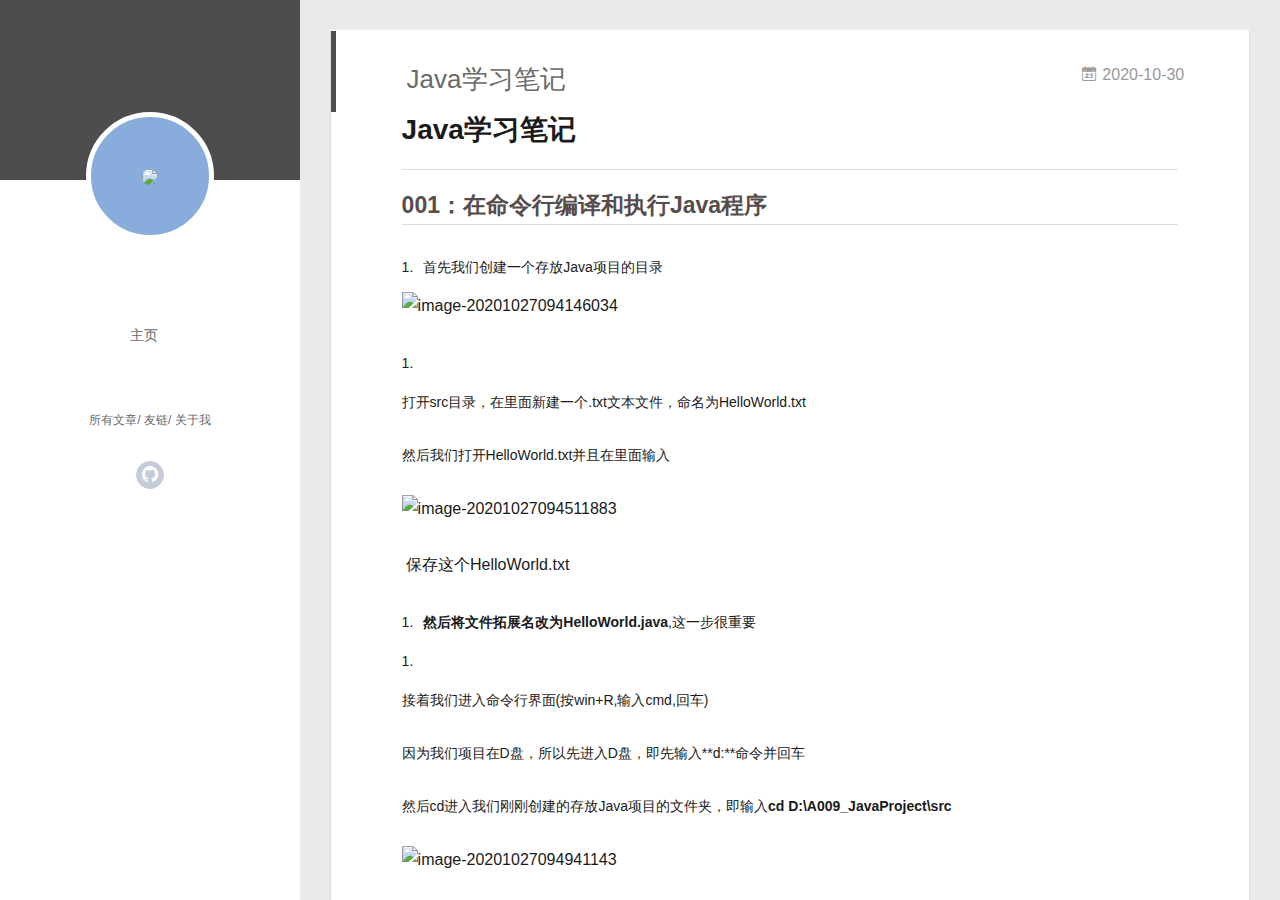
==== commit 5d1268b2: "Site updated: 2020-11-01 16:08:50" ====
--- a/index.html
+++ b/index.html
@@ -54,8 +54,6 @@
 			<ul>
 			
 				<li><a href="/">主页</a></li>
-	        
-				<li><a href="/tags/%E9%9A%8F%E7%AC%94/">随笔</a></li>
 	        
 			</ul>
 		</nav>
@@ -105,8 +103,6 @@
 			
 				
 			
-				
-			
 			
 			
 			<nav class="header-nav">
@@ -121,9 +117,7 @@
 				<ul style="width: 50%">
 				
 				
-					<li style="width: 50%"><a href="/">主页</a></li>
-		        
-					<li style="width: 50%"><a href="/tags/%E9%9A%8F%E7%AC%94/">随笔</a></li>
+					<li style="width: 100%"><a href="/">主页</a></li>
 		        
 				</ul>
 			</nav>
@@ -360,6 +354,70 @@
 <li>字符流下面常用的又有缓存流</li>
 </ol>
 <p><img src="https://stepimagewm.how2j.cn/5678.png"></p>
+<h2 id="009：集合框架"><a href="#009：集合框架" class="headerlink" title="009：集合框架"></a>009：集合框架</h2><h3 id="ArrayList"><a href="#ArrayList" class="headerlink" title="ArrayList"></a>ArrayList</h3><h4 id="ArrayList存放对象"><a href="#ArrayList存放对象" class="headerlink" title="ArrayList存放对象"></a>ArrayList存放对象</h4><figure class="highlight java"><table><tr><td class="gutter"><pre><span class="line">1</span><br><span class="line">2</span><br><span class="line">3</span><br><span class="line">4</span><br><span class="line">5</span><br><span class="line">6</span><br><span class="line">7</span><br><span class="line">8</span><br><span class="line">9</span><br><span class="line">10</span><br><span class="line">11</span><br><span class="line">12</span><br><span class="line">13</span><br><span class="line">14</span><br><span class="line">15</span><br><span class="line">16</span><br><span class="line">17</span><br><span class="line">18</span><br><span class="line">19</span><br><span class="line">20</span><br><span class="line">21</span><br><span class="line">22</span><br></pre></td><td class="code"><pre><span class="line"><span class="keyword">package</span> collection;</span><br><span class="line"> </span><br><span class="line"><span class="keyword">import</span> java.util.ArrayList;</span><br><span class="line"> </span><br><span class="line"><span class="keyword">import</span> charactor.Hero;</span><br><span class="line"> </span><br><span class="line"><span class="keyword">public</span> <span class="class"><span class="keyword">class</span> <span class="title">TestCollection</span> </span>&#123;</span><br><span class="line">    <span class="meta">@SuppressWarnings(&quot;rawtypes&quot;)</span></span><br><span class="line">    <span class="function"><span class="keyword">public</span> <span class="keyword">static</span> <span class="keyword">void</span> <span class="title">main</span><span class="params">(String[] args)</span> </span>&#123;</span><br><span class="line">        <span class="comment">//容器类ArrayList，用于存放对象</span></span><br><span class="line">        ArrayList heros = <span class="keyword">new</span> ArrayList();</span><br><span class="line">        heros.add( <span class="keyword">new</span> Hero(<span class="string">&quot;盖伦&quot;</span>));</span><br><span class="line">        System.out.println(heros.size());</span><br><span class="line">         </span><br><span class="line">        <span class="comment">//容器的容量&quot;capacity&quot;会随着对象的增加，自动增长</span></span><br><span class="line">        <span class="comment">//只需要不断往容器里增加英雄即可，不用担心会出现数组的边界问题。</span></span><br><span class="line">        heros.add( <span class="keyword">new</span> Hero(<span class="string">&quot;提莫&quot;</span>));</span><br><span class="line">        System.out.println(heros.size());</span><br><span class="line">         </span><br><span class="line">    &#125;</span><br><span class="line">     </span><br><span class="line">&#125;</span><br></pre></td></tr></table></figure>
+
+<h4 id="ArrayList常用方法"><a href="#ArrayList常用方法" class="headerlink" title="ArrayList常用方法"></a>ArrayList常用方法</h4><h5 id="add方法"><a href="#add方法" class="headerlink" title="add方法"></a>add方法</h5><p><strong>add</strong> 有两种用法：第一种是直接add对象，把对象加在最后面</p>
+<figure class="highlight java"><table><tr><td class="gutter"><pre><span class="line">1</span><br><span class="line">2</span><br></pre></td><td class="code"><pre><span class="line">heros.add(<span class="keyword">new</span> Hero(<span class="string">&quot;hero &quot;</span> + i));</span><br><span class="line"></span><br></pre></td></tr></table></figure>
+
+<p>第二种是在指定位置加对象</p>
+<figure class="highlight java"><table><tr><td class="gutter"><pre><span class="line">1</span><br></pre></td><td class="code"><pre><span class="line">heros.add(<span class="number">3</span>, specialHero);</span><br></pre></td></tr></table></figure>
+
+
+
+<h5 id="contains方法"><a href="#contains方法" class="headerlink" title="contains方法"></a>contains方法</h5><p>通过方法<strong>contains</strong> 判断一个对象是否在容器中<br>判断标准： 是否是同一个对象，而不是name是否相同</p>
+<figure class="highlight java"><table><tr><td class="gutter"><pre><span class="line">1</span><br><span class="line">2</span><br><span class="line">3</span><br><span class="line">4</span><br><span class="line">5</span><br><span class="line">6</span><br><span class="line">7</span><br><span class="line">8</span><br><span class="line">9</span><br><span class="line">10</span><br><span class="line">11</span><br><span class="line">12</span><br><span class="line">13</span><br><span class="line">14</span><br><span class="line">15</span><br><span class="line">16</span><br><span class="line">17</span><br><span class="line">18</span><br><span class="line">19</span><br><span class="line">20</span><br><span class="line">21</span><br><span class="line">22</span><br><span class="line">23</span><br><span class="line">24</span><br><span class="line">25</span><br><span class="line">26</span><br><span class="line">27</span><br></pre></td><td class="code"><pre><span class="line"><span class="keyword">package</span> collection;</span><br><span class="line"> </span><br><span class="line"><span class="keyword">import</span> java.util.ArrayList;</span><br><span class="line"> </span><br><span class="line"><span class="keyword">import</span> charactor.Hero;</span><br><span class="line"> </span><br><span class="line"><span class="keyword">public</span> <span class="class"><span class="keyword">class</span> <span class="title">TestCollection</span> </span>&#123;</span><br><span class="line">    <span class="function"><span class="keyword">public</span> <span class="keyword">static</span> <span class="keyword">void</span> <span class="title">main</span><span class="params">(String[] args)</span> </span>&#123;</span><br><span class="line">        ArrayList heros = <span class="keyword">new</span> ArrayList();</span><br><span class="line"> </span><br><span class="line">        <span class="comment">// 初始化5个对象</span></span><br><span class="line">        <span class="keyword">for</span> (<span class="keyword">int</span> i = <span class="number">0</span>; i &lt; <span class="number">5</span>; i++) &#123;</span><br><span class="line">            heros.add(<span class="keyword">new</span> Hero(<span class="string">&quot;hero &quot;</span> + i));</span><br><span class="line">        &#125;</span><br><span class="line">        Hero specialHero = <span class="keyword">new</span> Hero(<span class="string">&quot;special hero&quot;</span>);</span><br><span class="line">        heros.add(specialHero);</span><br><span class="line"> </span><br><span class="line">        System.out.println(heros);</span><br><span class="line">        <span class="comment">// 判断一个对象是否在容器中</span></span><br><span class="line">        <span class="comment">// 判断标准： 是否是同一个对象，而不是name是否相同</span></span><br><span class="line">        System.out.print(<span class="string">&quot;虽然一个新的对象名字也叫 hero 1，但是contains的返回是:&quot;</span>);</span><br><span class="line">        System.out.println(heros.contains(<span class="keyword">new</span> Hero(<span class="string">&quot;hero 1&quot;</span>)));</span><br><span class="line">        System.out.print(<span class="string">&quot;而对specialHero的判断，contains的返回是:&quot;</span>);</span><br><span class="line">        System.out.println(heros.contains(specialHero));</span><br><span class="line">    &#125;</span><br><span class="line"> </span><br><span class="line">&#125;</span><br></pre></td></tr></table></figure>
+
+
+
+<h5 id="get方法"><a href="#get方法" class="headerlink" title="get方法"></a>get方法</h5><p>通过get获取指定位置的对象，如果输入的下标越界，一样会报错</p>
+<figure class="highlight java"><table><tr><td class="gutter"><pre><span class="line">1</span><br><span class="line">2</span><br><span class="line">3</span><br><span class="line">4</span><br><span class="line">5</span><br><span class="line">6</span><br><span class="line">7</span><br><span class="line">8</span><br><span class="line">9</span><br><span class="line">10</span><br><span class="line">11</span><br><span class="line">12</span><br><span class="line">13</span><br><span class="line">14</span><br><span class="line">15</span><br><span class="line">16</span><br><span class="line">17</span><br><span class="line">18</span><br><span class="line">19</span><br><span class="line">20</span><br><span class="line">21</span><br><span class="line">22</span><br><span class="line">23</span><br><span class="line">24</span><br><span class="line">25</span><br></pre></td><td class="code"><pre><span class="line"><span class="keyword">package</span> collection;</span><br><span class="line"> </span><br><span class="line"><span class="keyword">import</span> java.util.ArrayList;</span><br><span class="line"> </span><br><span class="line"><span class="keyword">import</span> charactor.Hero;</span><br><span class="line"> </span><br><span class="line"><span class="keyword">public</span> <span class="class"><span class="keyword">class</span> <span class="title">TestCollection</span> </span>&#123;</span><br><span class="line">    <span class="function"><span class="keyword">public</span> <span class="keyword">static</span> <span class="keyword">void</span> <span class="title">main</span><span class="params">(String[] args)</span> </span>&#123;</span><br><span class="line">        ArrayList heros = <span class="keyword">new</span> ArrayList();</span><br><span class="line"> </span><br><span class="line">        <span class="comment">// 初始化5个对象</span></span><br><span class="line">        <span class="keyword">for</span> (<span class="keyword">int</span> i = <span class="number">0</span>; i &lt; <span class="number">5</span>; i++) &#123;</span><br><span class="line">            heros.add(<span class="keyword">new</span> Hero(<span class="string">&quot;hero &quot;</span> + i));</span><br><span class="line">        &#125;</span><br><span class="line">        Hero specialHero = <span class="keyword">new</span> Hero(<span class="string">&quot;special hero&quot;</span>);</span><br><span class="line">        heros.add(specialHero);</span><br><span class="line">         </span><br><span class="line">        <span class="comment">//获取指定位置的对象</span></span><br><span class="line">        System.out.println(heros.get(<span class="number">5</span>));</span><br><span class="line">        <span class="comment">//如果超出了范围，依然会报错</span></span><br><span class="line">        System.out.println(heros.get(<span class="number">6</span>));</span><br><span class="line"> </span><br><span class="line">    &#125;</span><br><span class="line"> </span><br><span class="line">&#125;</span><br></pre></td></tr></table></figure>
+
+
+
+<h5 id="indexOf方法"><a href="#indexOf方法" class="headerlink" title="indexOf方法"></a>indexOf方法</h5><p><strong>ndexOf</strong>用于判断一个对象在ArrayList中所处的位置<br>与<a target="_blank" rel="noopener" href="https://how2j.cn/k/collection/collection-arraylist-method/685.html#step2454">contains</a>一样，判断标准是对象是否相同，而非对象的name值是否相等</p>
+<figure class="highlight java"><table><tr><td class="gutter"><pre><span class="line">1</span><br><span class="line">2</span><br><span class="line">3</span><br><span class="line">4</span><br><span class="line">5</span><br><span class="line">6</span><br><span class="line">7</span><br><span class="line">8</span><br><span class="line">9</span><br><span class="line">10</span><br><span class="line">11</span><br><span class="line">12</span><br><span class="line">13</span><br><span class="line">14</span><br><span class="line">15</span><br><span class="line">16</span><br><span class="line">17</span><br><span class="line">18</span><br><span class="line">19</span><br><span class="line">20</span><br><span class="line">21</span><br><span class="line">22</span><br><span class="line">23</span><br></pre></td><td class="code"><pre><span class="line">	<span class="keyword">package</span> collection;</span><br><span class="line"> </span><br><span class="line"><span class="keyword">import</span> java.util.ArrayList;</span><br><span class="line"> </span><br><span class="line"><span class="keyword">import</span> charactor.Hero;</span><br><span class="line"> </span><br><span class="line"><span class="keyword">public</span> <span class="class"><span class="keyword">class</span> <span class="title">TestCollection</span> </span>&#123;</span><br><span class="line">    <span class="function"><span class="keyword">public</span> <span class="keyword">static</span> <span class="keyword">void</span> <span class="title">main</span><span class="params">(String[] args)</span> </span>&#123;</span><br><span class="line">        ArrayList heros = <span class="keyword">new</span> ArrayList();</span><br><span class="line"> </span><br><span class="line">        <span class="comment">// 初始化5个对象</span></span><br><span class="line">        <span class="keyword">for</span> (<span class="keyword">int</span> i = <span class="number">0</span>; i &lt; <span class="number">5</span>; i++) &#123;</span><br><span class="line">            heros.add(<span class="keyword">new</span> Hero(<span class="string">&quot;hero &quot;</span> + i));</span><br><span class="line">        &#125;</span><br><span class="line">        Hero specialHero = <span class="keyword">new</span> Hero(<span class="string">&quot;special hero&quot;</span>);</span><br><span class="line">        heros.add(specialHero);</span><br><span class="line"> </span><br><span class="line">        System.out.println(heros);</span><br><span class="line">        System.out.println(<span class="string">&quot;specialHero所处的位置:&quot;</span>+heros.indexOf(specialHero));</span><br><span class="line">        System.out.println(<span class="string">&quot;新的英雄，但是名字是\&quot;hero 1\&quot;所处的位置:&quot;</span>+heros.indexOf(<span class="keyword">new</span> Hero(<span class="string">&quot;hero 1&quot;</span>)));</span><br><span class="line"> </span><br><span class="line">    &#125;</span><br><span class="line">&#125;</span><br></pre></td></tr></table></figure>
+
+<h5 id="remove方法"><a href="#remove方法" class="headerlink" title="remove方法"></a>remove方法</h5><p><strong>remove</strong>用于把对象从ArrayList中删除<br>remove可以根据下标删除ArrayList的元素</p>
+<figure class="highlight plain"><table><tr><td class="gutter"><pre><span class="line">1</span><br></pre></td><td class="code"><pre><span class="line">heros.remove(2);</span><br></pre></td></tr></table></figure>
+
+<p>也可以根据对象删除</p>
+<figure class="highlight plain"><table><tr><td class="gutter"><pre><span class="line">1</span><br></pre></td><td class="code"><pre><span class="line">heros.remove(specialHero);</span><br></pre></td></tr></table></figure>
+
+<figure class="highlight java"><table><tr><td class="gutter"><pre><span class="line">1</span><br><span class="line">2</span><br><span class="line">3</span><br><span class="line">4</span><br><span class="line">5</span><br><span class="line">6</span><br><span class="line">7</span><br><span class="line">8</span><br><span class="line">9</span><br><span class="line">10</span><br><span class="line">11</span><br><span class="line">12</span><br><span class="line">13</span><br><span class="line">14</span><br><span class="line">15</span><br><span class="line">16</span><br><span class="line">17</span><br><span class="line">18</span><br><span class="line">19</span><br><span class="line">20</span><br><span class="line">21</span><br><span class="line">22</span><br><span class="line">23</span><br><span class="line">24</span><br><span class="line">25</span><br><span class="line">26</span><br><span class="line">27</span><br></pre></td><td class="code"><pre><span class="line"><span class="keyword">package</span> collection;</span><br><span class="line"> </span><br><span class="line"><span class="keyword">import</span> java.util.ArrayList;</span><br><span class="line"> </span><br><span class="line"><span class="keyword">import</span> charactor.Hero;</span><br><span class="line"> </span><br><span class="line"><span class="keyword">public</span> <span class="class"><span class="keyword">class</span> <span class="title">TestCollection</span> </span>&#123;</span><br><span class="line">    <span class="function"><span class="keyword">public</span> <span class="keyword">static</span> <span class="keyword">void</span> <span class="title">main</span><span class="params">(String[] args)</span> </span>&#123;</span><br><span class="line">        ArrayList heros = <span class="keyword">new</span> ArrayList();</span><br><span class="line"> </span><br><span class="line">        <span class="comment">// 初始化5个对象</span></span><br><span class="line">        <span class="keyword">for</span> (<span class="keyword">int</span> i = <span class="number">0</span>; i &lt; <span class="number">5</span>; i++) &#123;</span><br><span class="line">            heros.add(<span class="keyword">new</span> Hero(<span class="string">&quot;hero &quot;</span> + i));</span><br><span class="line">        &#125;</span><br><span class="line">        Hero specialHero = <span class="keyword">new</span> Hero(<span class="string">&quot;special hero&quot;</span>);</span><br><span class="line">        heros.add(specialHero);</span><br><span class="line">         </span><br><span class="line">        System.out.println(heros);</span><br><span class="line">        heros.remove(<span class="number">2</span>);</span><br><span class="line">        System.out.println(<span class="string">&quot;删除下标是2的对象&quot;</span>);</span><br><span class="line">        System.out.println(heros);</span><br><span class="line">        System.out.println(<span class="string">&quot;删除special hero&quot;</span>);</span><br><span class="line">        heros.remove(specialHero);</span><br><span class="line">        System.out.println(heros);</span><br><span class="line">         </span><br><span class="line">    &#125;</span><br><span class="line">&#125;</span><br></pre></td></tr></table></figure>
+
+<h5 id="set方法"><a href="#set方法" class="headerlink" title="set方法"></a>set方法</h5><p><strong>set</strong>用于替换指定位置的元素</p>
+<figure class="highlight java"><table><tr><td class="gutter"><pre><span class="line">1</span><br><span class="line">2</span><br><span class="line">3</span><br><span class="line">4</span><br><span class="line">5</span><br><span class="line">6</span><br><span class="line">7</span><br><span class="line">8</span><br><span class="line">9</span><br><span class="line">10</span><br><span class="line">11</span><br><span class="line">12</span><br><span class="line">13</span><br><span class="line">14</span><br><span class="line">15</span><br><span class="line">16</span><br><span class="line">17</span><br><span class="line">18</span><br><span class="line">19</span><br><span class="line">20</span><br><span class="line">21</span><br><span class="line">22</span><br><span class="line">23</span><br></pre></td><td class="code"><pre><span class="line"><span class="keyword">package</span> collection;</span><br><span class="line"> </span><br><span class="line"><span class="keyword">import</span> java.util.ArrayList;</span><br><span class="line"> </span><br><span class="line"><span class="keyword">import</span> charactor.Hero;</span><br><span class="line"> </span><br><span class="line"><span class="keyword">public</span> <span class="class"><span class="keyword">class</span> <span class="title">TestCollection</span> </span>&#123;</span><br><span class="line">    <span class="function"><span class="keyword">public</span> <span class="keyword">static</span> <span class="keyword">void</span> <span class="title">main</span><span class="params">(String[] args)</span> </span>&#123;</span><br><span class="line">        ArrayList heros = <span class="keyword">new</span> ArrayList();</span><br><span class="line"> </span><br><span class="line">        <span class="comment">// 初始化5个对象</span></span><br><span class="line">        <span class="keyword">for</span> (<span class="keyword">int</span> i = <span class="number">0</span>; i &lt; <span class="number">5</span>; i++) &#123;</span><br><span class="line">            heros.add(<span class="keyword">new</span> Hero(<span class="string">&quot;hero &quot;</span> + i));</span><br><span class="line">        &#125;</span><br><span class="line">        Hero specialHero = <span class="keyword">new</span> Hero(<span class="string">&quot;special hero&quot;</span>);</span><br><span class="line">        heros.add(specialHero);</span><br><span class="line">         </span><br><span class="line">        System.out.println(heros);</span><br><span class="line">        System.out.println(<span class="string">&quot;把下标是5的元素，替换为\&quot;hero 5\&quot;&quot;</span>);</span><br><span class="line">        heros.set(<span class="number">5</span>, <span class="keyword">new</span> Hero(<span class="string">&quot;hero 5&quot;</span>));</span><br><span class="line">        System.out.println(heros);</span><br><span class="line">    &#125;</span><br><span class="line">&#125;</span><br></pre></td></tr></table></figure>
+
+<h5 id="size方法"><a href="#size方法" class="headerlink" title="size方法"></a>size方法</h5><p><strong>size</strong> 用于获取ArrayList的大小</p>
+<figure class="highlight java"><table><tr><td class="gutter"><pre><span class="line">1</span><br><span class="line">2</span><br><span class="line">3</span><br><span class="line">4</span><br><span class="line">5</span><br><span class="line">6</span><br><span class="line">7</span><br><span class="line">8</span><br><span class="line">9</span><br><span class="line">10</span><br><span class="line">11</span><br><span class="line">12</span><br><span class="line">13</span><br><span class="line">14</span><br><span class="line">15</span><br><span class="line">16</span><br><span class="line">17</span><br><span class="line">18</span><br><span class="line">19</span><br><span class="line">20</span><br><span class="line">21</span><br></pre></td><td class="code"><pre><span class="line"><span class="keyword">package</span> collection;</span><br><span class="line"> </span><br><span class="line"><span class="keyword">import</span> java.util.ArrayList;</span><br><span class="line"> </span><br><span class="line"><span class="keyword">import</span> charactor.Hero;</span><br><span class="line"> </span><br><span class="line"><span class="keyword">public</span> <span class="class"><span class="keyword">class</span> <span class="title">TestCollection</span> </span>&#123;</span><br><span class="line">    <span class="function"><span class="keyword">public</span> <span class="keyword">static</span> <span class="keyword">void</span> <span class="title">main</span><span class="params">(String[] args)</span> </span>&#123;</span><br><span class="line">        ArrayList heros = <span class="keyword">new</span> ArrayList();</span><br><span class="line"> </span><br><span class="line">        <span class="comment">// 初始化5个对象</span></span><br><span class="line">        <span class="keyword">for</span> (<span class="keyword">int</span> i = <span class="number">0</span>; i &lt; <span class="number">5</span>; i++) &#123;</span><br><span class="line">            heros.add(<span class="keyword">new</span> Hero(<span class="string">&quot;hero &quot;</span> + i));</span><br><span class="line">        &#125;</span><br><span class="line">        Hero specialHero = <span class="keyword">new</span> Hero(<span class="string">&quot;special hero&quot;</span>);</span><br><span class="line">        heros.add(specialHero);</span><br><span class="line">        System.out.println(heros);</span><br><span class="line">        System.out.println(<span class="string">&quot;获取ArrayList的大小：&quot;</span>);</span><br><span class="line">        System.out.println(heros.size());</span><br><span class="line">    &#125;</span><br><span class="line">&#125;</span><br></pre></td></tr></table></figure>
+
+<h5 id="toArray方法"><a href="#toArray方法" class="headerlink" title="toArray方法"></a>toArray方法</h5><p><strong>toArray</strong>可以把一个ArrayList对象转换为数组。<br>需要注意的是，如果要转换为一个Hero数组，那么需要传递一个Hero数组类型的对象给toArray()，这样toArray方法才知道，你希望转换为哪种类型的数组，否则只能转换为Object数组</p>
+<figure class="highlight java"><table><tr><td class="gutter"><pre><span class="line">1</span><br><span class="line">2</span><br><span class="line">3</span><br><span class="line">4</span><br><span class="line">5</span><br><span class="line">6</span><br><span class="line">7</span><br><span class="line">8</span><br><span class="line">9</span><br><span class="line">10</span><br><span class="line">11</span><br><span class="line">12</span><br><span class="line">13</span><br><span class="line">14</span><br><span class="line">15</span><br><span class="line">16</span><br><span class="line">17</span><br><span class="line">18</span><br><span class="line">19</span><br><span class="line">20</span><br><span class="line">21</span><br><span class="line">22</span><br></pre></td><td class="code"><pre><span class="line"><span class="keyword">package</span> collection;</span><br><span class="line"> </span><br><span class="line"><span class="keyword">import</span> java.util.ArrayList;</span><br><span class="line"> </span><br><span class="line"><span class="keyword">import</span> charactor.Hero;</span><br><span class="line"> </span><br><span class="line"><span class="keyword">public</span> <span class="class"><span class="keyword">class</span> <span class="title">TestCollection</span> </span>&#123;</span><br><span class="line">    <span class="function"><span class="keyword">public</span> <span class="keyword">static</span> <span class="keyword">void</span> <span class="title">main</span><span class="params">(String[] args)</span> </span>&#123;</span><br><span class="line">        ArrayList heros = <span class="keyword">new</span> ArrayList();</span><br><span class="line"> </span><br><span class="line">        <span class="comment">// 初始化5个对象</span></span><br><span class="line">        <span class="keyword">for</span> (<span class="keyword">int</span> i = <span class="number">0</span>; i &lt; <span class="number">5</span>; i++) &#123;</span><br><span class="line">            heros.add(<span class="keyword">new</span> Hero(<span class="string">&quot;hero &quot;</span> + i));</span><br><span class="line">        &#125;</span><br><span class="line">        Hero specialHero = <span class="keyword">new</span> Hero(<span class="string">&quot;special hero&quot;</span>);</span><br><span class="line">        heros.add(specialHero);</span><br><span class="line">        System.out.println(heros);</span><br><span class="line">        Hero hs[] = (Hero[])heros.toArray(<span class="keyword">new</span> Hero[]&#123;&#125;);</span><br><span class="line">        System.out.println(<span class="string">&quot;数组:&quot;</span> +hs);</span><br><span class="line"> </span><br><span class="line">    &#125;</span><br><span class="line">&#125;</span><br></pre></td></tr></table></figure>
+
+<h5 id="addAll方法"><a href="#addAll方法" class="headerlink" title="addAll方法"></a>addAll方法</h5><p><strong>addAll</strong> 把另一个容器所有对象都加进来</p>
+<figure class="highlight java"><table><tr><td class="gutter"><pre><span class="line">1</span><br><span class="line">2</span><br><span class="line">3</span><br><span class="line">4</span><br><span class="line">5</span><br><span class="line">6</span><br><span class="line">7</span><br><span class="line">8</span><br><span class="line">9</span><br><span class="line">10</span><br><span class="line">11</span><br><span class="line">12</span><br><span class="line">13</span><br><span class="line">14</span><br><span class="line">15</span><br><span class="line">16</span><br><span class="line">17</span><br><span class="line">18</span><br><span class="line">19</span><br><span class="line">20</span><br><span class="line">21</span><br><span class="line">22</span><br><span class="line">23</span><br><span class="line">24</span><br><span class="line">25</span><br><span class="line">26</span><br><span class="line">27</span><br><span class="line">28</span><br><span class="line">29</span><br></pre></td><td class="code"><pre><span class="line"><span class="keyword">package</span> collection;</span><br><span class="line"> </span><br><span class="line"><span class="keyword">import</span> java.util.ArrayList;</span><br><span class="line"> </span><br><span class="line"><span class="keyword">import</span> charactor.Hero;</span><br><span class="line"> </span><br><span class="line"><span class="keyword">public</span> <span class="class"><span class="keyword">class</span> <span class="title">TestCollection</span> </span>&#123;</span><br><span class="line">    <span class="function"><span class="keyword">public</span> <span class="keyword">static</span> <span class="keyword">void</span> <span class="title">main</span><span class="params">(String[] args)</span> </span>&#123;</span><br><span class="line">        ArrayList heros = <span class="keyword">new</span> ArrayList();</span><br><span class="line"> </span><br><span class="line">        <span class="comment">// 初始化5个对象</span></span><br><span class="line">        <span class="keyword">for</span> (<span class="keyword">int</span> i = <span class="number">0</span>; i &lt; <span class="number">5</span>; i++) &#123;</span><br><span class="line">            heros.add(<span class="keyword">new</span> Hero(<span class="string">&quot;hero &quot;</span> + i));</span><br><span class="line">        &#125;</span><br><span class="line"> </span><br><span class="line">        System.out.println(<span class="string">&quot;ArrayList heros:\t&quot;</span> + heros);</span><br><span class="line">          </span><br><span class="line">        <span class="comment">//把另一个容器里所有的元素，都加入到该容器里来</span></span><br><span class="line">        ArrayList anotherHeros = <span class="keyword">new</span> ArrayList();</span><br><span class="line">        anotherHeros.add(<span class="keyword">new</span> Hero(<span class="string">&quot;hero a&quot;</span>));</span><br><span class="line">        anotherHeros.add(<span class="keyword">new</span> Hero(<span class="string">&quot;hero b&quot;</span>));</span><br><span class="line">        anotherHeros.add(<span class="keyword">new</span> Hero(<span class="string">&quot;hero c&quot;</span>));</span><br><span class="line">        System.out.println(<span class="string">&quot;anotherHeros heros:\t&quot;</span> + anotherHeros);</span><br><span class="line">        heros.addAll(anotherHeros);</span><br><span class="line">        System.out.println(<span class="string">&quot;把另一个ArrayList的元素都加入到当前ArrayList:&quot;</span>);</span><br><span class="line">        System.out.println(<span class="string">&quot;ArrayList heros:\t&quot;</span> + heros);</span><br><span class="line">         </span><br><span class="line">    &#125;</span><br><span class="line">&#125;</span><br></pre></td></tr></table></figure>
+
+<h5 id="clear方法"><a href="#clear方法" class="headerlink" title="clear方法"></a>clear方法</h5><p><strong>clear</strong> 清空一个ArrayList</p>
+<figure class="highlight java"><table><tr><td class="gutter"><pre><span class="line">1</span><br><span class="line">2</span><br><span class="line">3</span><br><span class="line">4</span><br><span class="line">5</span><br><span class="line">6</span><br><span class="line">7</span><br><span class="line">8</span><br><span class="line">9</span><br><span class="line">10</span><br><span class="line">11</span><br><span class="line">12</span><br><span class="line">13</span><br><span class="line">14</span><br><span class="line">15</span><br><span class="line">16</span><br><span class="line">17</span><br><span class="line">18</span><br><span class="line">19</span><br><span class="line">20</span><br><span class="line">21</span><br><span class="line">22</span><br></pre></td><td class="code"><pre><span class="line"><span class="keyword">package</span> collection;</span><br><span class="line"> </span><br><span class="line"><span class="keyword">import</span> java.util.ArrayList;</span><br><span class="line"> </span><br><span class="line"><span class="keyword">import</span> charactor.Hero;</span><br><span class="line"> </span><br><span class="line"><span class="keyword">public</span> <span class="class"><span class="keyword">class</span> <span class="title">TestCollection</span> </span>&#123;</span><br><span class="line">    <span class="function"><span class="keyword">public</span> <span class="keyword">static</span> <span class="keyword">void</span> <span class="title">main</span><span class="params">(String[] args)</span> </span>&#123;</span><br><span class="line">        ArrayList heros = <span class="keyword">new</span> ArrayList();</span><br><span class="line"> </span><br><span class="line">        <span class="comment">// 初始化5个对象</span></span><br><span class="line">        <span class="keyword">for</span> (<span class="keyword">int</span> i = <span class="number">0</span>; i &lt; <span class="number">5</span>; i++) &#123;</span><br><span class="line">            heros.add(<span class="keyword">new</span> Hero(<span class="string">&quot;hero &quot;</span> + i));</span><br><span class="line">        &#125;</span><br><span class="line"> </span><br><span class="line">        System.out.println(<span class="string">&quot;ArrayList heros:\t&quot;</span> + heros);</span><br><span class="line">        System.out.println(<span class="string">&quot;使用clear清空&quot;</span>);</span><br><span class="line">        heros.clear();</span><br><span class="line">        System.out.println(<span class="string">&quot;ArrayList heros:\t&quot;</span> + heros);</span><br><span class="line">          </span><br><span class="line">    &#125;</span><br><span class="line">&#125;</span><br></pre></td></tr></table></figure>
+
+<h4 id="ArrayList遍历"><a href="#ArrayList遍历" class="headerlink" title="ArrayList遍历"></a>ArrayList遍历</h4><h5 id="for循环遍历"><a href="#for循环遍历" class="headerlink" title="for循环遍历"></a>for循环遍历</h5><p>通过前面的学习，知道了可以用size()和get()分别得到大小，和获取指定位置的元素，结合for循环就可以遍历出ArrayList的内容</p>
+<figure class="highlight java"><table><tr><td class="gutter"><pre><span class="line">1</span><br><span class="line">2</span><br><span class="line">3</span><br><span class="line">4</span><br><span class="line">5</span><br><span class="line">6</span><br><span class="line">7</span><br><span class="line">8</span><br><span class="line">9</span><br><span class="line">10</span><br><span class="line">11</span><br><span class="line">12</span><br><span class="line">13</span><br><span class="line">14</span><br><span class="line">15</span><br><span class="line">16</span><br><span class="line">17</span><br><span class="line">18</span><br><span class="line">19</span><br><span class="line">20</span><br><span class="line">21</span><br><span class="line">22</span><br><span class="line">23</span><br><span class="line">24</span><br><span class="line">25</span><br><span class="line">26</span><br><span class="line">27</span><br><span class="line">28</span><br></pre></td><td class="code"><pre><span class="line"><span class="keyword">package</span> collection;</span><br><span class="line"> </span><br><span class="line"><span class="keyword">import</span> java.util.ArrayList;</span><br><span class="line"><span class="keyword">import</span> java.util.Iterator;</span><br><span class="line"><span class="keyword">import</span> java.util.List;</span><br><span class="line"> </span><br><span class="line"><span class="keyword">import</span> charactor.Hero;</span><br><span class="line"> </span><br><span class="line"><span class="keyword">public</span> <span class="class"><span class="keyword">class</span> <span class="title">TestCollection</span> </span>&#123;</span><br><span class="line"> </span><br><span class="line">    <span class="function"><span class="keyword">public</span> <span class="keyword">static</span> <span class="keyword">void</span> <span class="title">main</span><span class="params">(String[] args)</span> </span>&#123;</span><br><span class="line">        List&lt;Hero&gt; heros = <span class="keyword">new</span> ArrayList&lt;Hero&gt;();</span><br><span class="line"> </span><br><span class="line">        <span class="comment">// 放5个Hero进入容器</span></span><br><span class="line">        <span class="keyword">for</span> (<span class="keyword">int</span> i = <span class="number">0</span>; i &lt; <span class="number">5</span>; i++) &#123;</span><br><span class="line">            heros.add(<span class="keyword">new</span> Hero(<span class="string">&quot;hero name &quot;</span> + i));</span><br><span class="line">        &#125;</span><br><span class="line"> </span><br><span class="line">        <span class="comment">// 第一种遍历 for循环</span></span><br><span class="line">        System.out.println(<span class="string">&quot;--------for 循环-------&quot;</span>);</span><br><span class="line">        <span class="keyword">for</span> (<span class="keyword">int</span> i = <span class="number">0</span>; i &lt; heros.size(); i++) &#123;</span><br><span class="line">            Hero h = heros.get(i);</span><br><span class="line">            System.out.println(h);</span><br><span class="line">        &#125;</span><br><span class="line"> </span><br><span class="line">    &#125;</span><br><span class="line"> </span><br><span class="line">&#125;</span><br></pre></td></tr></table></figure>
+
+<h5 id="迭代器遍历"><a href="#迭代器遍历" class="headerlink" title="迭代器遍历"></a>迭代器遍历</h5><p>使用迭代器Iterator遍历集合中的元素</p>
+<p><img src="https://stepimagewm.how2j.cn/806.png"></p>
+<figure class="highlight java"><table><tr><td class="gutter"><pre><span class="line">1</span><br><span class="line">2</span><br><span class="line">3</span><br><span class="line">4</span><br><span class="line">5</span><br><span class="line">6</span><br><span class="line">7</span><br><span class="line">8</span><br><span class="line">9</span><br><span class="line">10</span><br><span class="line">11</span><br><span class="line">12</span><br><span class="line">13</span><br><span class="line">14</span><br><span class="line">15</span><br><span class="line">16</span><br><span class="line">17</span><br><span class="line">18</span><br><span class="line">19</span><br><span class="line">20</span><br><span class="line">21</span><br><span class="line">22</span><br><span class="line">23</span><br><span class="line">24</span><br><span class="line">25</span><br><span class="line">26</span><br><span class="line">27</span><br><span class="line">28</span><br><span class="line">29</span><br><span class="line">30</span><br><span class="line">31</span><br><span class="line">32</span><br><span class="line">33</span><br><span class="line">34</span><br><span class="line">35</span><br><span class="line">36</span><br><span class="line">37</span><br><span class="line">38</span><br></pre></td><td class="code"><pre><span class="line"><span class="keyword">package</span> collection;</span><br><span class="line"> </span><br><span class="line"><span class="keyword">import</span> java.util.ArrayList;</span><br><span class="line"><span class="keyword">import</span> java.util.Iterator;</span><br><span class="line"><span class="keyword">import</span> java.util.List;</span><br><span class="line"> </span><br><span class="line"><span class="keyword">import</span> charactor.Hero;</span><br><span class="line">  </span><br><span class="line"><span class="keyword">public</span> <span class="class"><span class="keyword">class</span> <span class="title">TestCollection</span> </span>&#123;</span><br><span class="line"> </span><br><span class="line">    <span class="function"><span class="keyword">public</span> <span class="keyword">static</span> <span class="keyword">void</span> <span class="title">main</span><span class="params">(String[] args)</span> </span>&#123;</span><br><span class="line">        List&lt;Hero&gt; heros = <span class="keyword">new</span> ArrayList&lt;Hero&gt;();</span><br><span class="line">         </span><br><span class="line">        <span class="comment">//放5个Hero进入容器</span></span><br><span class="line">        <span class="keyword">for</span> (<span class="keyword">int</span> i = <span class="number">0</span>; i &lt; <span class="number">5</span>; i++) &#123;</span><br><span class="line">            heros.add(<span class="keyword">new</span> Hero(<span class="string">&quot;hero name &quot;</span> +i));</span><br><span class="line">        &#125;</span><br><span class="line">         </span><br><span class="line">        <span class="comment">//第二种遍历，使用迭代器</span></span><br><span class="line">        System.out.println(<span class="string">&quot;--------使用while的iterator-------&quot;</span>);</span><br><span class="line">        Iterator&lt;Hero&gt; it= heros.iterator();</span><br><span class="line">        <span class="comment">//从最开始的位置判断&quot;下一个&quot;位置是否有数据</span></span><br><span class="line">        <span class="comment">//如果有就通过next取出来，并且把指针向下移动</span></span><br><span class="line">        <span class="comment">//直到&quot;下一个&quot;位置没有数据</span></span><br><span class="line">        <span class="keyword">while</span>(it.hasNext())&#123;</span><br><span class="line">            Hero h = it.next();</span><br><span class="line">            System.out.println(h);</span><br><span class="line">        &#125;</span><br><span class="line">        <span class="comment">//迭代器的for写法</span></span><br><span class="line">        System.out.println(<span class="string">&quot;--------使用for的iterator-------&quot;</span>);</span><br><span class="line">        <span class="keyword">for</span> (Iterator&lt;Hero&gt; iterator = heros.iterator(); iterator.hasNext();) &#123;</span><br><span class="line">            Hero hero = (Hero) iterator.next();</span><br><span class="line">            System.out.println(hero);</span><br><span class="line">        &#125;</span><br><span class="line">         </span><br><span class="line">    &#125;</span><br><span class="line">      </span><br><span class="line">&#125;</span><br></pre></td></tr></table></figure>
+
+<h5 id="增强型for循环遍历"><a href="#增强型for循环遍历" class="headerlink" title="增强型for循环遍历"></a>增强型for循环遍历</h5><p>使用增强型for循环可以非常方便的遍历ArrayList中的元素，这是很多开发人员的首选。</p>
+<p>不过增强型for循环也有不足：<br>无法用来进行ArrayList的初始化<br>无法得知当前是第几个元素了，当需要只打印单数元素的时候，就做不到了。 必须再自定下标变量。</p>
+<figure class="highlight java"><table><tr><td class="gutter"><pre><span class="line">1</span><br><span class="line">2</span><br><span class="line">3</span><br><span class="line">4</span><br><span class="line">5</span><br><span class="line">6</span><br><span class="line">7</span><br><span class="line">8</span><br><span class="line">9</span><br><span class="line">10</span><br><span class="line">11</span><br><span class="line">12</span><br><span class="line">13</span><br><span class="line">14</span><br><span class="line">15</span><br><span class="line">16</span><br><span class="line">17</span><br><span class="line">18</span><br><span class="line">19</span><br><span class="line">20</span><br><span class="line">21</span><br><span class="line">22</span><br><span class="line">23</span><br><span class="line">24</span><br><span class="line">25</span><br><span class="line">26</span><br><span class="line">27</span><br></pre></td><td class="code"><pre><span class="line"><span class="keyword">package</span> collection;</span><br><span class="line"> </span><br><span class="line"><span class="keyword">import</span> java.util.ArrayList;</span><br><span class="line"><span class="keyword">import</span> java.util.Iterator;</span><br><span class="line"><span class="keyword">import</span> java.util.List;</span><br><span class="line"> </span><br><span class="line"><span class="keyword">import</span> charactor.Hero;</span><br><span class="line"> </span><br><span class="line"><span class="keyword">public</span> <span class="class"><span class="keyword">class</span> <span class="title">TestCollection</span> </span>&#123;</span><br><span class="line"> </span><br><span class="line">    <span class="function"><span class="keyword">public</span> <span class="keyword">static</span> <span class="keyword">void</span> <span class="title">main</span><span class="params">(String[] args)</span> </span>&#123;</span><br><span class="line">        List&lt;Hero&gt; heros = <span class="keyword">new</span> ArrayList&lt;Hero&gt;();</span><br><span class="line"> </span><br><span class="line">        <span class="comment">// 放5个Hero进入容器</span></span><br><span class="line">        <span class="keyword">for</span> (<span class="keyword">int</span> i = <span class="number">0</span>; i &lt; <span class="number">5</span>; i++) &#123;</span><br><span class="line">            heros.add(<span class="keyword">new</span> Hero(<span class="string">&quot;hero name &quot;</span> + i));</span><br><span class="line">        &#125;</span><br><span class="line"> </span><br><span class="line">        <span class="comment">// 第三种，增强型for循环</span></span><br><span class="line">        System.out.println(<span class="string">&quot;--------增强型for循环-------&quot;</span>);</span><br><span class="line">        <span class="keyword">for</span> (Hero h : heros) &#123;</span><br><span class="line">            System.out.println(h);</span><br><span class="line">        &#125;</span><br><span class="line"> </span><br><span class="line">    &#125;</span><br><span class="line"> </span><br><span class="line">&#125;</span><br></pre></td></tr></table></figure>
+
+<h3 id="LinkedList"><a href="#LinkedList" class="headerlink" title="LinkedList"></a>LinkedList</h3><h4 id="双向链表Deque"><a href="#双向链表Deque" class="headerlink" title="双向链表Deque"></a>双向链表Deque</h4><p>LinkedList还实现了<strong>双向链表结构</strong>Deque，可以很方便的在头尾插入删除数据</p>
+<p>什么是链表结构: 与数组结构相比较，数组结构，就好像是电影院，每个位置都有标示，每个位置之间的间隔都是一样的。 而链表就相当于佛珠，每个珠子，只连接前一个和后一个，不用关心除此之外的其他佛珠在哪里。</p>
+<figure class="highlight java"><table><tr><td class="gutter"><pre><span class="line">1</span><br><span class="line">2</span><br><span class="line">3</span><br><span class="line">4</span><br><span class="line">5</span><br><span class="line">6</span><br><span class="line">7</span><br><span class="line">8</span><br><span class="line">9</span><br><span class="line">10</span><br><span class="line">11</span><br><span class="line">12</span><br><span class="line">13</span><br><span class="line">14</span><br><span class="line">15</span><br><span class="line">16</span><br><span class="line">17</span><br><span class="line">18</span><br><span class="line">19</span><br><span class="line">20</span><br><span class="line">21</span><br><span class="line">22</span><br><span class="line">23</span><br><span class="line">24</span><br><span class="line">25</span><br><span class="line">26</span><br><span class="line">27</span><br><span class="line">28</span><br><span class="line">29</span><br><span class="line">30</span><br><span class="line">31</span><br><span class="line">32</span><br><span class="line">33</span><br><span class="line">34</span><br><span class="line">35</span><br><span class="line">36</span><br><span class="line">37</span><br><span class="line">38</span><br><span class="line">39</span><br><span class="line">40</span><br><span class="line">41</span><br><span class="line">42</span><br><span class="line">43</span><br></pre></td><td class="code"><pre><span class="line"><span class="keyword">package</span> collection;</span><br><span class="line"> </span><br><span class="line"><span class="keyword">import</span> java.util.LinkedList;</span><br><span class="line"> </span><br><span class="line"><span class="keyword">import</span> charactor.Hero;</span><br><span class="line"> </span><br><span class="line"><span class="keyword">public</span> <span class="class"><span class="keyword">class</span> <span class="title">TestCollection</span> </span>&#123;</span><br><span class="line"> </span><br><span class="line">    <span class="function"><span class="keyword">public</span> <span class="keyword">static</span> <span class="keyword">void</span> <span class="title">main</span><span class="params">(String[] args)</span> </span>&#123;</span><br><span class="line">         </span><br><span class="line">        <span class="comment">//LinkedList是一个双向链表结构的list</span></span><br><span class="line">        LinkedList&lt;Hero&gt; ll =<span class="keyword">new</span> LinkedList&lt;Hero&gt;();</span><br><span class="line">         </span><br><span class="line">        <span class="comment">//所以可以很方便的在头部和尾部插入数据</span></span><br><span class="line">        <span class="comment">//在最后插入新的英雄</span></span><br><span class="line">        ll.addLast(<span class="keyword">new</span> Hero(<span class="string">&quot;hero1&quot;</span>));</span><br><span class="line">        ll.addLast(<span class="keyword">new</span> Hero(<span class="string">&quot;hero2&quot;</span>));</span><br><span class="line">        ll.addLast(<span class="keyword">new</span> Hero(<span class="string">&quot;hero3&quot;</span>));</span><br><span class="line">        System.out.println(ll);</span><br><span class="line">         </span><br><span class="line">        <span class="comment">//在最前面插入新的英雄</span></span><br><span class="line">        ll.addFirst(<span class="keyword">new</span> Hero(<span class="string">&quot;heroX&quot;</span>));</span><br><span class="line">        System.out.println(ll);</span><br><span class="line">         </span><br><span class="line">        <span class="comment">//查看最前面的英雄</span></span><br><span class="line">        System.out.println(ll.getFirst());</span><br><span class="line">        <span class="comment">//查看最后面的英雄</span></span><br><span class="line">        System.out.println(ll.getLast());</span><br><span class="line">         </span><br><span class="line">        <span class="comment">//查看不会导致英雄被删除</span></span><br><span class="line">        System.out.println(ll);</span><br><span class="line">        <span class="comment">//取出最前面的英雄</span></span><br><span class="line">        System.out.println(ll.removeFirst());</span><br><span class="line">         </span><br><span class="line">        <span class="comment">//取出最后面的英雄</span></span><br><span class="line">        System.out.println(ll.removeLast());</span><br><span class="line">         </span><br><span class="line">        <span class="comment">//取出会导致英雄被删除</span></span><br><span class="line">        System.out.println(ll);</span><br><span class="line">         </span><br><span class="line">    &#125;</span><br><span class="line">      </span><br><span class="line">&#125;</span><br></pre></td></tr></table></figure>
+
+<h4 id="队列Queue"><a href="#队列Queue" class="headerlink" title="队列Queue"></a>队列Queue</h4><p>LinkedList 除了实现了List和Deque外，还实现了<strong>Queue</strong>接口(队列)。<br>Queue是先进先出队列 <strong>FIFO</strong>，常用方法：<br><strong>offer</strong> 在最后添加元素<br><strong>poll</strong> 取出第一个元素<br><strong>peek</strong> 查看第一个元素</p>
+<figure class="highlight java"><table><tr><td class="gutter"><pre><span class="line">1</span><br><span class="line">2</span><br><span class="line">3</span><br><span class="line">4</span><br><span class="line">5</span><br><span class="line">6</span><br><span class="line">7</span><br><span class="line">8</span><br><span class="line">9</span><br><span class="line">10</span><br><span class="line">11</span><br><span class="line">12</span><br><span class="line">13</span><br><span class="line">14</span><br><span class="line">15</span><br><span class="line">16</span><br><span class="line">17</span><br><span class="line">18</span><br><span class="line">19</span><br><span class="line">20</span><br><span class="line">21</span><br><span class="line">22</span><br><span class="line">23</span><br><span class="line">24</span><br><span class="line">25</span><br><span class="line">26</span><br><span class="line">27</span><br><span class="line">28</span><br><span class="line">29</span><br><span class="line">30</span><br><span class="line">31</span><br><span class="line">32</span><br><span class="line">33</span><br><span class="line">34</span><br><span class="line">35</span><br><span class="line">36</span><br><span class="line">37</span><br><span class="line">38</span><br><span class="line">39</span><br><span class="line">40</span><br><span class="line">41</span><br><span class="line">42</span><br><span class="line">43</span><br></pre></td><td class="code"><pre><span class="line"><span class="keyword">package</span> collection;</span><br><span class="line">  </span><br><span class="line"><span class="keyword">import</span> java.util.LinkedList;</span><br><span class="line"><span class="keyword">import</span> java.util.List;</span><br><span class="line"><span class="keyword">import</span> java.util.Queue;</span><br><span class="line">  </span><br><span class="line"><span class="keyword">import</span> charactor.Hero;</span><br><span class="line">  </span><br><span class="line"><span class="keyword">public</span> <span class="class"><span class="keyword">class</span> <span class="title">TestCollection</span> </span>&#123;</span><br><span class="line">  </span><br><span class="line">    <span class="function"><span class="keyword">public</span> <span class="keyword">static</span> <span class="keyword">void</span> <span class="title">main</span><span class="params">(String[] args)</span> </span>&#123;</span><br><span class="line">        <span class="comment">//和ArrayList一样，LinkedList也实现了List接口</span></span><br><span class="line">        List ll =<span class="keyword">new</span> LinkedList&lt;Hero&gt;();</span><br><span class="line">          </span><br><span class="line">        <span class="comment">//所不同的是LinkedList还实现了Deque，进而又实现了Queue这个接口</span></span><br><span class="line">        <span class="comment">//Queue代表FIFO 先进先出的队列</span></span><br><span class="line">        Queue&lt;Hero&gt; q= <span class="keyword">new</span> LinkedList&lt;Hero&gt;();</span><br><span class="line">          </span><br><span class="line">        <span class="comment">//加在队列的最后面</span></span><br><span class="line">        System.out.print(<span class="string">&quot;初始化队列：\t&quot;</span>);</span><br><span class="line">        q.offer(<span class="keyword">new</span> Hero(<span class="string">&quot;Hero1&quot;</span>));</span><br><span class="line">        q.offer(<span class="keyword">new</span> Hero(<span class="string">&quot;Hero2&quot;</span>));</span><br><span class="line">        q.offer(<span class="keyword">new</span> Hero(<span class="string">&quot;Hero3&quot;</span>));</span><br><span class="line">        q.offer(<span class="keyword">new</span> Hero(<span class="string">&quot;Hero4&quot;</span>));</span><br><span class="line">          </span><br><span class="line">        System.out.println(q);</span><br><span class="line">        System.out.print(<span class="string">&quot;把第一个元素取poll()出来:\t&quot;</span>);</span><br><span class="line">        <span class="comment">//取出第一个Hero，FIFO 先进先出</span></span><br><span class="line">        Hero h = q.poll();</span><br><span class="line">        System.out.println(h);</span><br><span class="line">        System.out.print(<span class="string">&quot;取出第一个元素之后的队列:\t&quot;</span>);</span><br><span class="line">        System.out.println(q);</span><br><span class="line">          </span><br><span class="line">        <span class="comment">//把第一个拿出来看一看，但是不取出来</span></span><br><span class="line">        h=q.peek();</span><br><span class="line">        System.out.print(<span class="string">&quot;查看peek()第一个元素:\t&quot;</span>);</span><br><span class="line">        System.out.println(h);</span><br><span class="line">        System.out.print(<span class="string">&quot;查看并不会导致第一个元素被取出来:\t&quot;</span>);</span><br><span class="line">        System.out.println(q);</span><br><span class="line">          </span><br><span class="line">    &#125;</span><br><span class="line">       </span><br><span class="line">&#125;</span><br></pre></td></tr></table></figure>
+
 
       
 
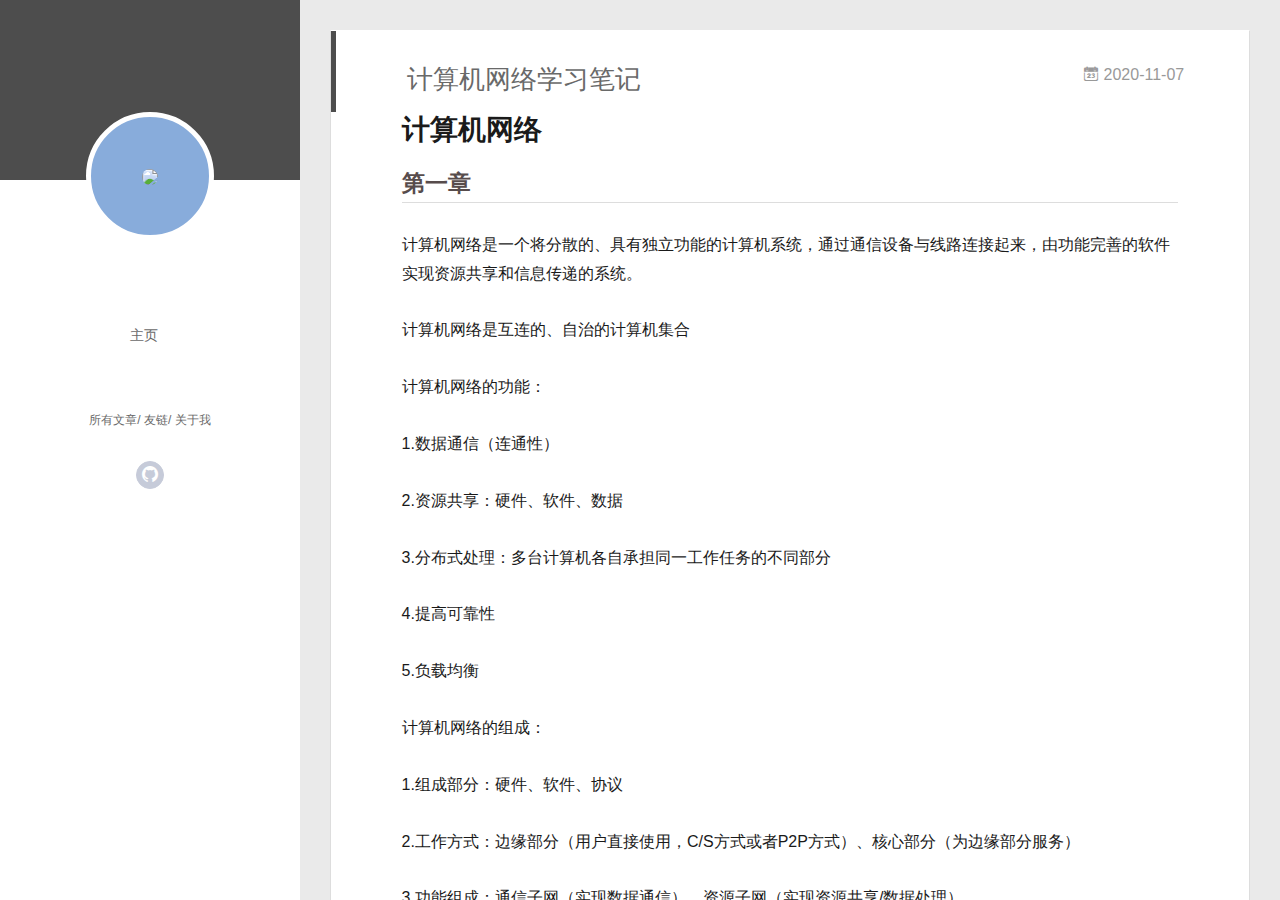
==== commit ec83c9a4: "Site updated: 2020-11-07 21:04:09" ====
--- a/index.html
+++ b/index.html
@@ -6,17 +6,20 @@
   <meta name="renderer" content="webkit">
   <meta http-equiv="X-UA-Compatible" content="IE=edge" >
   <link rel="dns-prefetch" href="http://example.com">
-  <title>Hexo</title>
+  <title>FreshDong的个人博客</title>
   <meta name="viewport" content="width=device-width, initial-scale=1, maximum-scale=1">
-  <meta property="og:type" content="website">
-<meta property="og:title" content="Hexo">
+  <meta name="description" content="待到山花烂漫时">
+<meta property="og:type" content="website">
+<meta property="og:title" content="FreshDong的个人博客">
 <meta property="og:url" content="http://example.com/index.html">
-<meta property="og:site_name" content="Hexo">
+<meta property="og:site_name" content="FreshDong的个人博客">
+<meta property="og:description" content="待到山花烂漫时">
 <meta property="og:locale" content="en_US">
-<meta property="article:author" content="John Doe">
+<meta property="article:author" content="FreshDong">
+<meta property="article:tag" content="在学习">
 <meta name="twitter:card" content="summary">
   
-    <link rel="alternative" href="/atom.xml" title="Hexo" type="application/atom+xml">
+    <link rel="alternative" href="/atom.xml" title="FreshDong的个人博客" type="application/atom+xml">
   
   
     <link rel="icon" href="/favicon.png">
@@ -133,6 +136,278 @@
           </div>
           <div id="js-content" class="content-ll">
             
+  
+    <article id="post-计算机网络学习笔记" class="article article-type-post  article-index" itemscope itemprop="blogPost">
+  <div class="article-inner">
+    
+      <header class="article-header">
+        
+  
+    <h1 itemprop="name">
+      <a class="article-title" href="/2020/11/07/%E8%AE%A1%E7%AE%97%E6%9C%BA%E7%BD%91%E7%BB%9C%E5%AD%A6%E4%B9%A0%E7%AC%94%E8%AE%B0/">计算机网络学习笔记</a>
+    </h1>
+  
+
+        
+        <a href="/2020/11/07/%E8%AE%A1%E7%AE%97%E6%9C%BA%E7%BD%91%E7%BB%9C%E5%AD%A6%E4%B9%A0%E7%AC%94%E8%AE%B0/" class="archive-article-date">
+  	<time datetime="2020-11-07T13:02:44.000Z" itemprop="datePublished"><i class="icon-calendar icon"></i>2020-11-07</time>
+</a>
+        
+      </header>
+    
+<!-- 目录内容 -->
+		
+<!-- 目录内容结束 -->
+    <div class="article-entry" itemprop="articleBody">
+      
+        <h1 id="计算机网络"><a href="#计算机网络" class="headerlink" title="计算机网络"></a>计算机网络</h1><h2 id="第一章"><a href="#第一章" class="headerlink" title="第一章"></a>第一章</h2><p>计算机网络是一个将分散的、具有独立功能的计算机系统，通过通信设备与线路连接起来，由功能完善的软件实现资源共享和信息传递的系统。</p>
+<p>计算机网络是互连的、自治的计算机集合</p>
+<p>计算机网络的功能：</p>
+<p>1.数据通信（连通性）</p>
+<p>2.资源共享：硬件、软件、数据</p>
+<p>3.分布式处理：多台计算机各自承担同一工作任务的不同部分</p>
+<p>4.提高可靠性</p>
+<p>5.负载均衡</p>
+<p>计算机网络的组成：</p>
+<p>1.组成部分：硬件、软件、协议</p>
+<p>2.工作方式：边缘部分（用户直接使用，C/S方式或者P2P方式）、核心部分（为边缘部分服务）</p>
+<p>3.功能组成：通信子网（实现数据通信）、资源子网（实现资源共享/数据处理）</p>
+<p>计算机网络的分类：</p>
+<p>1.按分布的范围分：广域网WAN、域域网MAN、局域网WAN、个人局域网PAN</p>
+<p>2.按使用者分：公用网、专用网</p>
+<p>3.按交换技术分：电路交换、报文交换、分组交换</p>
+<p>4.按拓扑结构分：总线型、星型、环形、网状型（常用于广域网）</p>
+<p>5.按传输技术分：广播式网络（共享公共通信信道）、点对点网络（使用分组存储转发和路由选择机制）</p>
+<p>速率：数据率或称数据传输率或比特率</p>
+<p>连接在计算机网络上的主机在数字信道上传送数据位数的速率</p>
+<p>带宽：原本指某个信号具有的频带宽度，即最高频率与最低频率之差，单位是赫兹</p>
+<p>计算机网络中，带宽用来表示网络的通信线路传送数据的能力，通常是指单位时间内从网络中的某一点到另一点所能通过的“最高数据率”，单位是“比特每秒”</p>
+<p>吞吐量：表示在单位时间内通过某个网络（或信道、接口）的数据量，单位b/s</p>
+<p>吞吐量受网络的带宽或网络的额定速率的限制</p>
+<p>时延：指数据（报文/分组/比特流）从网络（或链路）的一端传送到另一端所需的时间。也叫延迟或迟延，单位是s</p>
+<p>时延包括：发送时延（数据长度/信道带宽）、传播时延（信道长度/电磁波在信道上的传播速率）、排队时延（等待输出/入链路可用）、处理时延（检错，找出口）</p>
+<p>时延带宽积=传播时延*带宽</p>
+<p>时延带宽积又称为以比特<br>为单位的链路长度，即“某段链路现在有多少比特”</p>
+<p>往返时延RTT：从发送方发送数据开始，到发送方收到接收方的确认（接收方收到数据后立即发送确认），总共经历的时延。</p>
+<p>RTT包括：往返传播时延=传播时延*2、末端处理时间</p>
+<p>利用率：信道利用率（有数据通过时间/（有+无）数据通过时间）和网络利用率（信道利用率加权平均值）</p>
+<p>分层的基本原则：</p>
+<p>1.各层之间相互独立，每层只实现一种相对独立的功能</p>
+<p>2.每层之间界面自然清晰，易于理解，相互交流尽可能少</p>
+<p>3.结构上可分隔开，每层都采用最合适的技术来实现</p>
+<p>4.保持下层对上层的独立性，上层单向使用下层提供的服务</p>
+<p>5.整个分层结构应该能促进标准化工作</p>
+<p>分层结构：</p>
+<p>1.实体：第n层中的活动元素称为n层实体，同一层的实体叫做对等实体。</p>
+<p>2.协议：为进行网络中的对等实体数据交换而建立的规则、标准或约定称为网络协议【水平】</p>
+<p>包括：语法：规定传输数据的格式；语义：规定所要完成的功能；同步：规定各种操作的顺序</p>
+<p>3.接口（访问服务点SAP）：上层使用下层服务的入口</p>
+<p>4.服务：下层为相邻上层提供的功能调用【垂直】</p>
+<p><img src="https://wx3.sinaimg.cn/mw690/007FHYg3ly1gkbtuq19r4j31cf07tdk6.jpg"></p>
+<p>计算机网络体系结构是计算机网络的各层及其协议的集合</p>
+<p>OSI参考模型</p>
+<p><img src="https://wx3.sinaimg.cn/mw690/007FHYg3ly1gkbtuoxsjrj30f007q0ur.jpg"></p>
+<p><img src="https://wx3.sinaimg.cn/mw690/007FHYg3ly1gkbtutxjujj31hc0t0auu.jpg"></p>
+<p><img src="https://wx3.sinaimg.cn/mw690/007FHYg3ly1gkbtusf6q1j31gg0sf4iu.jpg"></p>
+<p><img src="https://wx4.sinaimg.cn/mw690/007FHYg3ly1gkbtur0k8xj30l10aq42i.jpg"></p>
+<p><img src="https://wx4.sinaimg.cn/mw690/007FHYg3ly1gkbtuqbd1zj30jx0aswip.jpg"></p>
+<p><img src="https://wx2.sinaimg.cn/mw690/007FHYg3ly1gkbtupgw7wj30l40b1wir.jpg"></p>
+<p><img src="https://wx1.sinaimg.cn/mw690/007FHYg3ly1gkbtury79jj30kp0augq5.jpg"></p>
+<p><img src="https://wx1.sinaimg.cn/mw690/007FHYg3ly1gkbturegdgj30km0ahwi6.jpg"></p>
+<p><img src="https://wx1.sinaimg.cn/mw690/007FHYg3ly1gkbturj031j30l70a3juo.jpg"></p>
+<p><img src="https://wx4.sinaimg.cn/mw690/007FHYg3ly1gkbtus2qtlj30kn0a6q60.jpg"></p>
+<p>TCP/IP参考模型</p>
+<p><img src="https://wx4.sinaimg.cn/mw690/007FHYg3ly1gkdbkzs35wj30j409rdid.jpg" alt="image-20201103114650683"></p>
+<p><img src="https://wx4.sinaimg.cn/mw690/007FHYg3ly1gkdbl4511cj30kr0a4430.jpg" alt="image-20201103114533366"></p>
+<p>5层参考模型</p>
+<p><img src="https://wx3.sinaimg.cn/mw690/007FHYg3ly1gkdbl00u7gj30jt0aqtbu.jpg" alt="image-20201103114845081"></p>
+<h2 id="第二章"><a href="#第二章" class="headerlink" title="第二章"></a>第二章</h2><p>物理层解决如何在连接各种计算机的传输媒体上传输数据比特流，而不是指具体的传输媒体</p>
+<p>物理层主要任务：确定与传输媒体接口有关的一些特性</p>
+<p>1.机械特性：规格、接口形状、引线数目、引脚数量</p>
+<p>2.电气特性：电压范围、传输速率、距离限制</p>
+<p>3.功能特性：某一电平表示何种意义</p>
+<p>4.规程特性：各条物理线路的工作规程和时序关系</p>
+<p>三种通信方式</p>
+<p>1.单工通信：只有一个方向的通信而没有反方向的交互，仅需要一条信道</p>
+<p>2.半双工通信：通信的双方都可以发送或接收信息，但任何一方都不能同时发送和接收，需要两条信道</p>
+<p>3.全双工通信：通信双方可以同时发送和接收信息，也需要两条信道</p>
+<p>两种数据传输方式</p>
+<p>1.串行传输：速度慢，费用低，适合远距离</p>
+<p>2.并行传输：速度快，费用高，适合近距离</p>
+<p>码元：是指用一个固定时长的信号波形（数字脉冲），代表不同离散数值的基本波形，是数字通信中数字信号的计量单位，这个时长内的信号称为k进制码元，而该时长称为码元宽度。当码元的离散状态有M个时（M大于2），此时码元为M进制码元</p>
+<p><strong>1码元可以携带多个比特的信息量</strong></p>
+<p>速率也叫数据率，是指数据的传输速率，表示单位时间内传输的数据量。可以用码元传输速率和信息传输速率表示</p>
+<p><img src="https://wx3.sinaimg.cn/mw690/007FHYg3ly1gkdbl14d48j30le05ygov.jpg" alt="image-20201104105033901"></p>
+<p><img src="https://wx1.sinaimg.cn/mw690/007FHYg3ly1gkdbl14djij30ic08lae5.jpg" alt="image-20201104105636456"></p>
+<p>失真的一个现象：码间串扰</p>
+<p>奈氏准则（奈奎斯特定理）</p>
+<p>在理想低通（无噪声，带宽受限）条件下，为了避免码间串扰，极限码元传输速率为2W Baud,W是信道带宽，单位是Hz</p>
+<p><img src="https://wx4.sinaimg.cn/mw690/007FHYg3ly1gkdbl15nfdj30l40b943y.jpg" alt="image-20201104110853238"></p>
+<p><img src="https://wx3.sinaimg.cn/mw690/007FHYg3ly1gkdbl0v76jj30hh03f0ts.jpg" alt="image-20201104111017181"></p>
+<p>香农定理</p>
+<p>在带宽受限且有噪声的信道中，为了不产生误差，信息的数据传输速率有上限值</p>
+<p><img src="https://wx4.sinaimg.cn/mw690/007FHYg3ly1gkdbl1yk66j30l109h77t.jpg" alt="image-20201104111551894"></p>
+<p><img src="https://wx2.sinaimg.cn/mw690/007FHYg3ly1gkdbl146i8j30kx04n76f.jpg" alt="image-20201104111743582"></p>
+<p><img src="https://wx1.sinaimg.cn/mw690/007FHYg3ly1gkdbl2enpbj30kt036dgt.jpg" alt="image-20201104111917263"></p>
+<p>奈氏准则和香农定理对比</p>
+<p><img src="https://wx3.sinaimg.cn/mw690/007FHYg3ly1gkdbl1z3a8j30jr07pad1.jpg" alt="image-20201104112333044"></p>
+<p>数据-&gt;数字信号：编码</p>
+<p>数据-&gt;模拟信号：调制</p>
+<p><img src="https://wx3.sinaimg.cn/mw690/007FHYg3ly1gkfewad0j5j30l30bhjwc.jpg" alt="image-20201104194751278"></p>
+<p>传输介质也称传输媒体/传输媒介，它就是数据传输系统中在发送设备和接收设备之间的物理通路。<strong>传输媒体并不是物理层</strong></p>
+<p><img src="https://wx2.sinaimg.cn/mw690/007FHYg3ly1gkfewc9r50j30k30ax0z6.jpg" alt="image-20201104195840831"></p>
+<p><img src="https://wx4.sinaimg.cn/mw690/007FHYg3ly1gkfewaver0j30ks0a6dlw.jpg" alt="image-20201104200101387"></p>
+<p><img src="https://wx2.sinaimg.cn/mw690/007FHYg3ly1gkfewd2wbjj30kv09zwjk.jpg" alt="image-20201104200917856"></p>
+<p><img src="https://wx3.sinaimg.cn/mw690/007FHYg3ly1gkfewdg2bdj30ke0b8ae3.jpg" alt="image-20201104201136972"></p>
+<p><img src="https://wx2.sinaimg.cn/mw690/007FHYg3ly1gkfewcm7uwj30bx0543zg.jpg" alt="image-20201104201331996"></p>
+<p><img src="https://wx2.sinaimg.cn/mw690/007FHYg3ly1gkfewdkyudj30kw0bfn1p.jpg" alt="image-20201104201837121"></p>
+<p>中继器：对信号进行再生和还原，对衰减的信号进行放大，保持与原数据相同，以增加信号传输的距离，延长网络的长度。</p>
+<p><img src="https://wx2.sinaimg.cn/mw690/007FHYg3ly1gkfewdqxplj30kx02twg4.jpg" alt="image-20201104203805333"></p>
+<p>集线器（多口中继器）：对信号进行再生放大转发，对衰减的信号进行放大，接着转发到其他所有（除输入端口外）处于工作状态的端口上，以增加信号传输的距离，延长网络的长度。不具备信号的定向传送能力，是一个共享式设备。</p>
+<p><img src="https://wx1.sinaimg.cn/mw690/007FHYg3ly1gkfewduc4xj308q06g74y.jpg" alt="image-20201104204414346"></p>
+<h2 id="第三章"><a href="#第三章" class="headerlink" title="第三章"></a>第三章</h2><p>数据链路层基本概念</p>
+<p>结点：主机、路由器</p>
+<p>链路：网络中两个结点之间的<strong>物理通道</strong>，分为有线链路、无线链路</p>
+<p>数据链路：网络中两个结点之间的<strong>逻辑通道</strong>，把实现控制数据传输协议的硬件和软件加到链路上就构成数据链路</p>
+<p>帧：链路层的协议数据单元，封装网络层数据报</p>
+<p>数据链路层负责通过一条链路从一个结点向另一个物理链路直接相连的相邻结点传送数据报</p>
+<p><img src="https://wx3.sinaimg.cn/mw690/007FHYg3ly1gkff41fpo4j30ld07t789.jpg" alt="image-20201104210835031"></p>
+<p><img src="https://wx1.sinaimg.cn/mw690/007FHYg3ly1gkff429t8nj30ke0al0w6.jpg" alt="image-20201105085918445"></p>
+<p><img src="https://wx2.sinaimg.cn/mw690/007FHYg3ly1gkff40qhhcj30k007lq4m.jpg" alt="image-20201105090302789"></p>
+<p><img src="https://wx3.sinaimg.cn/mw690/007FHYg3ly1gkff423hh1j30l20aymzg.jpg" alt="image-20201105090714996"></p>
+<p><img src="https://wx3.sinaimg.cn/mw690/007FHYg3ly1gkff43ecpbj31aj0nhk3u.jpg" alt="image-20201105090942463"></p>
+<p><img src="https://wx2.sinaimg.cn/mw690/007FHYg3ly1gkff41iboxj30jk0aktcb.jpg" alt="image-20201105091108457"></p>
+<p><img src="https://wx1.sinaimg.cn/mw690/007FHYg3ly1gkff41f8euj30k409ejsy.jpg"></p>
+<p><img src="https://wx2.sinaimg.cn/mw690/007FHYg3ly1gkff421drtj30b504rjs3.jpg" alt="image-20201105091356383"></p>
+<p><img src="https://wx1.sinaimg.cn/mw690/007FHYg3ly1gkff421vtpj308704gaai.jpg" alt="image-20201105092012473"></p>
+<p><img src="https://wx4.sinaimg.cn/mw690/007FHYg3ly1gkff41y1hej30lt082tbj.jpg" alt="image-20201105092454641"></p>
+<p><img src="https://wx1.sinaimg.cn/mw690/007FHYg3ly1gkff42dxe2j30k7054tbk.jpg" alt="image-20201105093635290"></p>
+<p><img src="https://wx3.sinaimg.cn/mw690/007FHYg3ly1gkff43qq3aj31e30n0gxz.jpg" alt="image-20201105093727587"></p>
+<p><img src="https://wx1.sinaimg.cn/mw690/007FHYg3ly1gkff42dxe2j30k7054tbk.jpg" alt="image-20201105093531961"></p>
+<p><img src="https://wx4.sinaimg.cn/mw690/007FHYg3ly1gkff44o809j30kt0b8dj5.jpg" alt="image-20201105094051406"></p>
+<p><img src="https://wx1.sinaimg.cn/mw690/007FHYg3ly1gkff44rurmj30j407pwg9.jpg" alt="image-20201105094218594"></p>
+<p><img src="https://wx3.sinaimg.cn/mw690/007FHYg3ly1gkff43rnelj30kb08sq4z.jpg" alt="image-20201105094349806"></p>
+<p><img src="https://wx4.sinaimg.cn/mw690/007FHYg3ly1gkff44ca7gj30km0bdgqb.jpg" alt="image-20201105094809268"></p>
+<p><img src="https://wx4.sinaimg.cn/mw690/007FHYg3ly1gkgw95hleej30kb0bjn24.jpg" alt="image-20201105095107662"></p>
+<p>数据链路层的流量控制</p>
+<p><img src="https://wx3.sinaimg.cn/mw690/007FHYg3ly1gkgw94nzvqj30qw08udlg.jpg" alt="image-20201105095847244"></p>
+<p><img src="https://wx4.sinaimg.cn/mw690/007FHYg3ly1gkgw98kq6vj30ql0e1wkj.jpg" alt="image-20201105100310659"></p>
+<p><img src="https://wx1.sinaimg.cn/mw690/007FHYg3ly1gkgw94e6orj30is0btwha.jpg" alt="image-20201105100350061"></p>
+<p><img src="https://wx3.sinaimg.cn/mw690/007FHYg3ly1gkgw94hd24j30j108vack.jpg" alt="image-20201105100633303"></p>
+<p>停止等待协议：</p>
+<p><img src="https://wx1.sinaimg.cn/mw690/007FHYg3ly1gkgw93slqfj30hf0apwhd.jpg" alt="image-20201105132234464"></p>
+<p><img src="https://wx4.sinaimg.cn/mw690/007FHYg3ly1gkgw96e6x5j30lc0af41t.jpg" alt="image-20201105132447830"></p>
+<p><img src="https://wx4.sinaimg.cn/mw690/007FHYg3ly1gkgw979xttj30gu0aytap.jpg" alt="image-20201105132618085"></p>
+<p><img src="https://wx1.sinaimg.cn/mw690/007FHYg3ly1gkgw9725p3j30hw0avwgs.jpg"></p>
+<p><img src="https://wx1.sinaimg.cn/mw690/007FHYg3ly1gkgw95e8gdj30jy0amtax.jpg" alt="image-20201105133203238"></p>
+<p><img src="https://wx3.sinaimg.cn/mw690/007FHYg3ly1gkgw9710ebj30kg0at41w.jpg" alt="image-20201105133400828"></p>
+<p>选择重传协议：</p>
+<p><img src="https://wx4.sinaimg.cn/mw690/007FHYg3ly1gkgw964e1gj30jx0a3q6s.jpg" alt="image-20201105134455689"></p>
+<p><img src="https://wx3.sinaimg.cn/mw690/007FHYg3ly1gkgw96iuuej30eg0b6dis.jpg" alt="image-20201105134804226"></p>
+<p><img src="https://wx1.sinaimg.cn/mw690/007FHYg3ly1gkgw989o42j30la0bw0zb.jpg" alt="image-20201105135400514"></p>
+<p><img src="https://wx2.sinaimg.cn/mw690/007FHYg3ly1gkgw97bhe2j30g6095gnp.jpg" alt="image-20201105135808426"></p>
+<p>后退N帧协议：</p>
+<p><img src="https://wx2.sinaimg.cn/mw690/007FHYg3ly1gkgw98o72kj30h10aotbc.jpg" alt="image-20201105140643382"></p>
+<p><img src="https://wx4.sinaimg.cn/mw690/007FHYg3ly1gkgw990bwdj30jo08htcq.jpg" alt="image-20201105141152352"></p>
+<p><img src="https://wx4.sinaimg.cn/mw690/007FHYg3ly1gkgwdylnwej30k70atgom.jpg" alt="image-20201105143952187"></p>
+<p><img src="https://wx1.sinaimg.cn/mw690/007FHYg3ly1gkgwe0fq7sj30iw0c0q7c.jpg" alt="image-20201105144006206"></p>
+<p><img src="https://wx1.sinaimg.cn/mw690/007FHYg3ly1gkgwdymmefj30g409o0w3.jpg" alt="image-20201105144801486"></p>
+<p> <img src="https://wx3.sinaimg.cn/mw690/007FHYg3ly1gkgwdyh2s0j30jd08lgo5.jpg" alt="image-20201105145159733"></p>
+<p><img src="https://wx2.sinaimg.cn/mw690/007FHYg3ly1gkgwdy3isvj30gj07g0u8.jpg" alt="image-20201105150205953"></p>
+<p>信道划分介质访问控制：将使用介质的每个设备与来自同一信道上的其他设备的通信隔离开，把时域和频域资源合理地分配给网络上的设备</p>
+<p>介质访问控制的内容就是，采取一定的措施，使得两对节点之间的通信不会发生相互干扰的情况</p>
+<p><img src="https://wx3.sinaimg.cn/mw690/007FHYg3ly1gkgwdydts7j30i508owgt.jpg" alt="image-20201106090646228"></p>
+<p><img src="https://wx2.sinaimg.cn/mw690/007FHYg3ly1gkgwe0uddhj30kd09un0p.jpg" alt="image-20201106090923674"></p>
+<p>频分多路复用FDM</p>
+<p><img src="https://wx4.sinaimg.cn/mw690/007FHYg3ly1gkgwe1hf48j30jm0aldiv.jpg" alt="image-20201106091114660"></p>
+<p>时分多路复用TDM</p>
+<p><img src="https://wx4.sinaimg.cn/mw690/007FHYg3ly1gkgwdzmywuj30ka0anju4.jpg" alt="image-20201106091344819"></p>
+<p>改进的时分复用–统计时分复用STDM</p>
+<p><img src="https://wx2.sinaimg.cn/mw690/007FHYg3ly1gkgwdzlkx5j30l80ak77i.jpg" alt="image-20201106092103311"></p>
+<p>波分多路复用WDM</p>
+<p><img src="https://wx3.sinaimg.cn/mw690/007FHYg3ly1gkgwe1zav0j30jm09rtbf.jpg" alt="image-20201106092412417"></p>
+<p>码分多路复用CDM</p>
+<p><img src="https://wx4.sinaimg.cn/mw690/007FHYg3ly1gkgwe0x7zqj30kf09w79e.jpg" alt="image-20201106093213648"></p>
+<p>ALOHA协议：</p>
+<p>纯ALOHA协议：不监听信道，不按时间槽发送，随机重发。想发就发</p>
+<p>时隙ALOHA协议：把时间分成若干个相同的时间片，所有用户在时间片开始时刻同步接入网络信道，若发生冲突，则必须等到下一个时间片开始时刻再发送</p>
+<p><img src="https://wx3.sinaimg.cn/mw690/007FHYg3ly1gkgwe0fhskj30et043t9m.jpg" alt="image-20201106105911464"></p>
+<p>CSMA协议：</p>
+<p>CS：载波监听/侦听，每一个站在发送数据之前要检测一下总线上是否有其他计算机在发送数据</p>
+<p>MA：多点接入，表示许多计算机以多点接入的方式连接在一根总线上</p>
+<p>协议思想：发送帧之前，监听信道</p>
+<p><img src="https://wx4.sinaimg.cn/mw690/007FHYg3ly1gkgwe1c0uuj30l80axgph.jpg" alt="image-20201106110253499"></p>
+<p><img src="https://wx4.sinaimg.cn/mw690/007FHYg3ly1gkgwe2br20j30l608lwh4.jpg" alt="image-20201106110457036"></p>
+<p><img src="https://wx4.sinaimg.cn/mw690/007FHYg3ly1gkgwe2d1xjj30ie06p76n.jpg" alt="image-20201106110707141"></p>
+<p><img src="https://wx3.sinaimg.cn/mw690/007FHYg3ly1gkgwe1q6agj30j108r779.jpg" alt="image-20201106110935450"></p>
+<p><img src="https://wx1.sinaimg.cn/mw690/007FHYg3ly1gkgwhsfln5j30kx08cdh9.jpg" alt="image-20201106111129815"></p>
+<p>CSMA/CD协议：载波监听多点接入/碰撞检测</p>
+<p>CS:载波监听/侦听，每一个站在发送数据之前以及发送数据时都要检测一下总线上是否有其他计算机在发送数据</p>
+<p>MA:多点接入，表示许多计算机以多节点接入的方式连接在一根总线上。（总线型网络）</p>
+<p>CD:碰撞检测（冲突检测），“边发送边监听”，适配器边发送数据边检测信道上信号电压的变化情况，以便判断自己在发送数据时其他站是否也在发送数据（半双工网络）</p>
+<p><img src="https://wx4.sinaimg.cn/mw690/007FHYg3ly1gkgwhtn2j7j30la0bc0x8.jpg" alt="image-20201106132501094"></p>
+<p><img src="https://wx2.sinaimg.cn/mw690/007FHYg3ly1gkgwhuysjhj30jw0abq88.jpg" alt="image-20201106133159367"></p>
+<p><img src="https://wx3.sinaimg.cn/mw690/007FHYg3ly1gkgwhsfi59j30hk04ujsa.jpg" alt="image-20201106133341538"></p>
+<p>最小帧长问题：</p>
+<p><img src="https://wx3.sinaimg.cn/mw690/007FHYg3ly1gkgwhsgtr4j30bk059756.jpg" alt="image-20201106133551615"></p>
+<p><img src="https://wx3.sinaimg.cn/mw690/007FHYg3ly1gkgwhs26lhj305g03naaf.jpg" alt="image-20201106133624869"></p>
+<p>CSMA/CA协议：载波监听多点接入/碰撞避免</p>
+<p><img src="https://wx3.sinaimg.cn/mw690/007FHYg3ly1gkgwhu9ipyj30jp08o77y.jpg" alt="image-20201106135120173"></p>
+<p><img src="https://wx2.sinaimg.cn/mw690/007FHYg3ly1gkgwhui4qrj30jm07qdjl.jpg" alt="image-20201106135257791"></p>
+<p>介质访问控制：</p>
+
+      
+
+      
+    </div>
+    <div class="article-info article-info-index">
+      
+      
+      
+	<div class="article-tag tagcloud">
+		<i class="icon-price-tags icon"></i>
+		<ul class="article-tag-list">
+			 
+        		<li class="article-tag-list-item">
+        			<a href="javascript:void(0)" class="js-tag article-tag-list-link color1">计算机网络</a>
+        		</li>
+      		
+		</ul>
+	</div>
+
+      
+
+      
+        <p class="article-more-link">
+          <a class="article-more-a" href="/2020/11/07/%E8%AE%A1%E7%AE%97%E6%9C%BA%E7%BD%91%E7%BB%9C%E5%AD%A6%E4%B9%A0%E7%AC%94%E8%AE%B0/">展开全文 >></a>
+        </p>
+      
+
+      
+      <div class="clearfix"></div>
+    </div>
+  </div>
+</article>
+
+<aside class="wrap-side-operation">
+    <div class="mod-side-operation">
+        
+        <div class="jump-container" id="js-jump-container" style="display:none;">
+            <a href="javascript:void(0)" class="mod-side-operation__jump-to-top">
+                <i class="icon-font icon-back"></i>
+            </a>
+            <div id="js-jump-plan-container" class="jump-plan-container" style="top: -11px;">
+                <i class="icon-font icon-plane jump-plane"></i>
+            </div>
+        </div>
+        
+        
+    </div>
+</aside>
+
+
+
+
   
     <article id="post-Java学习笔记" class="article article-type-post  article-index" itemscope itemprop="blogPost">
   <div class="article-inner">
@@ -248,7 +523,7 @@
 <li>静态属性指向实例</li>
 <li>public static的 getInstance方法，返回第二步的静态属性</li>
 </ol>
-<h2 id="005-抽象类和接口的区别"><a href="#005-抽象类和接口的区别" class="headerlink" title="005:抽象类和接口的区别"></a>005:抽象类和接口的区别</h2><p>区别1：<br>            子类只能继承一个抽象类，不能继承多个<br>            子类可以实现<strong>多个</strong>接口<br>区别2：<br>            <strong>抽象类</strong>可以定义<br>            public,protected,package,private<br>            静态和非静态属性<br>            final和非final属性<br>            但是<strong>接口</strong>中声明的属性，只能是<br>            public<br>            静态<br>            final的<br>            即便没有显式的声明</p>
+<h2 id="005：抽象类和接口的区别"><a href="#005：抽象类和接口的区别" class="headerlink" title="005：抽象类和接口的区别"></a>005：抽象类和接口的区别</h2><p>区别1：<br>            子类只能继承一个抽象类，不能继承多个<br>            子类可以实现<strong>多个</strong>接口<br>区别2：<br>            <strong>抽象类</strong>可以定义<br>            public,protected,package,private<br>            静态和非静态属性<br>            final和非final属性<br>            但是<strong>接口</strong>中声明的属性，只能是<br>            public<br>            静态<br>            final的<br>            即便没有显式的声明</p>
 <p>注：抽象类和接口都可以有实体方法。</p>
 <h2 id="006：数字与字符串"><a href="#006：数字与字符串" class="headerlink" title="006：数字与字符串"></a>006：数字与字符串</h2><h3 id="字符串与数字转换："><a href="#字符串与数字转换：" class="headerlink" title="字符串与数字转换："></a>字符串与数字转换：</h3><h4 id="数字转字符串："><a href="#数字转字符串：" class="headerlink" title="数字转字符串："></a>数字转字符串：</h4><p>方法1： 使用String类的静态方法valueOf<br>方法2： 先把基本类型装箱为对象，然后调用对象的toString</p>
 <figure class="highlight java"><table><tr><td class="gutter"><pre><span class="line">1</span><br><span class="line">2</span><br><span class="line">3</span><br><span class="line">4</span><br><span class="line">5</span><br><span class="line">6</span><br><span class="line">7</span><br><span class="line">8</span><br><span class="line">9</span><br><span class="line">10</span><br><span class="line">11</span><br><span class="line">12</span><br><span class="line">13</span><br><span class="line">14</span><br><span class="line">15</span><br><span class="line">16</span><br></pre></td><td class="code"><pre><span class="line"><span class="keyword">package</span> digit;</span><br><span class="line">  </span><br><span class="line"><span class="keyword">public</span> <span class="class"><span class="keyword">class</span> <span class="title">TestNumber</span> </span>&#123;</span><br><span class="line">  </span><br><span class="line">    <span class="function"><span class="keyword">public</span> <span class="keyword">static</span> <span class="keyword">void</span> <span class="title">main</span><span class="params">(String[] args)</span> </span>&#123;</span><br><span class="line">        <span class="keyword">int</span> i = <span class="number">5</span>;</span><br><span class="line">         </span><br><span class="line">        <span class="comment">//方法1</span></span><br><span class="line">        String str = String.valueOf(i);</span><br><span class="line">         </span><br><span class="line">        <span class="comment">//方法2</span></span><br><span class="line">        Integer it = i;</span><br><span class="line">        String str2 = it.toString();</span><br><span class="line">         </span><br><span class="line">    &#125;</span><br><span class="line">&#125;</span><br></pre></td></tr></table></figure>
@@ -418,6 +693,94 @@
 <h4 id="队列Queue"><a href="#队列Queue" class="headerlink" title="队列Queue"></a>队列Queue</h4><p>LinkedList 除了实现了List和Deque外，还实现了<strong>Queue</strong>接口(队列)。<br>Queue是先进先出队列 <strong>FIFO</strong>，常用方法：<br><strong>offer</strong> 在最后添加元素<br><strong>poll</strong> 取出第一个元素<br><strong>peek</strong> 查看第一个元素</p>
 <figure class="highlight java"><table><tr><td class="gutter"><pre><span class="line">1</span><br><span class="line">2</span><br><span class="line">3</span><br><span class="line">4</span><br><span class="line">5</span><br><span class="line">6</span><br><span class="line">7</span><br><span class="line">8</span><br><span class="line">9</span><br><span class="line">10</span><br><span class="line">11</span><br><span class="line">12</span><br><span class="line">13</span><br><span class="line">14</span><br><span class="line">15</span><br><span class="line">16</span><br><span class="line">17</span><br><span class="line">18</span><br><span class="line">19</span><br><span class="line">20</span><br><span class="line">21</span><br><span class="line">22</span><br><span class="line">23</span><br><span class="line">24</span><br><span class="line">25</span><br><span class="line">26</span><br><span class="line">27</span><br><span class="line">28</span><br><span class="line">29</span><br><span class="line">30</span><br><span class="line">31</span><br><span class="line">32</span><br><span class="line">33</span><br><span class="line">34</span><br><span class="line">35</span><br><span class="line">36</span><br><span class="line">37</span><br><span class="line">38</span><br><span class="line">39</span><br><span class="line">40</span><br><span class="line">41</span><br><span class="line">42</span><br><span class="line">43</span><br></pre></td><td class="code"><pre><span class="line"><span class="keyword">package</span> collection;</span><br><span class="line">  </span><br><span class="line"><span class="keyword">import</span> java.util.LinkedList;</span><br><span class="line"><span class="keyword">import</span> java.util.List;</span><br><span class="line"><span class="keyword">import</span> java.util.Queue;</span><br><span class="line">  </span><br><span class="line"><span class="keyword">import</span> charactor.Hero;</span><br><span class="line">  </span><br><span class="line"><span class="keyword">public</span> <span class="class"><span class="keyword">class</span> <span class="title">TestCollection</span> </span>&#123;</span><br><span class="line">  </span><br><span class="line">    <span class="function"><span class="keyword">public</span> <span class="keyword">static</span> <span class="keyword">void</span> <span class="title">main</span><span class="params">(String[] args)</span> </span>&#123;</span><br><span class="line">        <span class="comment">//和ArrayList一样，LinkedList也实现了List接口</span></span><br><span class="line">        List ll =<span class="keyword">new</span> LinkedList&lt;Hero&gt;();</span><br><span class="line">          </span><br><span class="line">        <span class="comment">//所不同的是LinkedList还实现了Deque，进而又实现了Queue这个接口</span></span><br><span class="line">        <span class="comment">//Queue代表FIFO 先进先出的队列</span></span><br><span class="line">        Queue&lt;Hero&gt; q= <span class="keyword">new</span> LinkedList&lt;Hero&gt;();</span><br><span class="line">          </span><br><span class="line">        <span class="comment">//加在队列的最后面</span></span><br><span class="line">        System.out.print(<span class="string">&quot;初始化队列：\t&quot;</span>);</span><br><span class="line">        q.offer(<span class="keyword">new</span> Hero(<span class="string">&quot;Hero1&quot;</span>));</span><br><span class="line">        q.offer(<span class="keyword">new</span> Hero(<span class="string">&quot;Hero2&quot;</span>));</span><br><span class="line">        q.offer(<span class="keyword">new</span> Hero(<span class="string">&quot;Hero3&quot;</span>));</span><br><span class="line">        q.offer(<span class="keyword">new</span> Hero(<span class="string">&quot;Hero4&quot;</span>));</span><br><span class="line">          </span><br><span class="line">        System.out.println(q);</span><br><span class="line">        System.out.print(<span class="string">&quot;把第一个元素取poll()出来:\t&quot;</span>);</span><br><span class="line">        <span class="comment">//取出第一个Hero，FIFO 先进先出</span></span><br><span class="line">        Hero h = q.poll();</span><br><span class="line">        System.out.println(h);</span><br><span class="line">        System.out.print(<span class="string">&quot;取出第一个元素之后的队列:\t&quot;</span>);</span><br><span class="line">        System.out.println(q);</span><br><span class="line">          </span><br><span class="line">        <span class="comment">//把第一个拿出来看一看，但是不取出来</span></span><br><span class="line">        h=q.peek();</span><br><span class="line">        System.out.print(<span class="string">&quot;查看peek()第一个元素:\t&quot;</span>);</span><br><span class="line">        System.out.println(h);</span><br><span class="line">        System.out.print(<span class="string">&quot;查看并不会导致第一个元素被取出来:\t&quot;</span>);</span><br><span class="line">        System.out.println(q);</span><br><span class="line">          </span><br><span class="line">    &#125;</span><br><span class="line">       </span><br><span class="line">&#125;</span><br></pre></td></tr></table></figure>
 
+<h3 id="二叉树"><a href="#二叉树" class="headerlink" title="二叉树"></a>二叉树</h3><p>二叉树特点：<br>每个节点都可以有<strong>左子</strong>节点，<strong>右子</strong>节点<br>每一个节点都有一个<strong>值</strong></p>
+<figure class="highlight java"><table><tr><td class="gutter"><pre><span class="line">1</span><br><span class="line">2</span><br><span class="line">3</span><br><span class="line">4</span><br><span class="line">5</span><br><span class="line">6</span><br><span class="line">7</span><br><span class="line">8</span><br><span class="line">9</span><br><span class="line">10</span><br></pre></td><td class="code"><pre><span class="line"><span class="keyword">package</span> collection;</span><br><span class="line"> </span><br><span class="line"><span class="keyword">public</span> <span class="class"><span class="keyword">class</span> <span class="title">Node</span> </span>&#123;</span><br><span class="line">    <span class="comment">// 左子节点</span></span><br><span class="line">    <span class="keyword">public</span> Node leftNode;</span><br><span class="line">    <span class="comment">// 右子节点</span></span><br><span class="line">    <span class="keyword">public</span> Node rightNode;</span><br><span class="line">    <span class="comment">// 值</span></span><br><span class="line">    <span class="keyword">public</span> Object value;</span><br><span class="line">&#125;</span><br></pre></td></tr></table></figure>
+
+<h4 id="二叉树插入数据"><a href="#二叉树插入数据" class="headerlink" title="二叉树插入数据"></a>二叉树插入数据</h4><p>插入基本逻辑是，<strong>小、相同的放左边</strong>，<strong>大的放右边</strong></p>
+<p>假设通过二叉树对如下10个随机数进行排序<br>67,7,30,73,10,0,78,81,10,74</p>
+<p><img src="https://stepimagewm.how2j.cn/1009.png"></p>
+<figure class="highlight java"><table><tr><td class="gutter"><pre><span class="line">1</span><br><span class="line">2</span><br><span class="line">3</span><br><span class="line">4</span><br><span class="line">5</span><br><span class="line">6</span><br><span class="line">7</span><br><span class="line">8</span><br><span class="line">9</span><br><span class="line">10</span><br><span class="line">11</span><br><span class="line">12</span><br><span class="line">13</span><br><span class="line">14</span><br><span class="line">15</span><br><span class="line">16</span><br><span class="line">17</span><br><span class="line">18</span><br><span class="line">19</span><br><span class="line">20</span><br><span class="line">21</span><br><span class="line">22</span><br><span class="line">23</span><br><span class="line">24</span><br><span class="line">25</span><br><span class="line">26</span><br><span class="line">27</span><br><span class="line">28</span><br><span class="line">29</span><br><span class="line">30</span><br><span class="line">31</span><br><span class="line">32</span><br><span class="line">33</span><br><span class="line">34</span><br><span class="line">35</span><br><span class="line">36</span><br><span class="line">37</span><br><span class="line">38</span><br><span class="line">39</span><br><span class="line">40</span><br><span class="line">41</span><br><span class="line">42</span><br><span class="line">43</span><br><span class="line">44</span><br><span class="line">45</span><br><span class="line">46</span><br><span class="line">47</span><br><span class="line">48</span><br></pre></td><td class="code"><pre><span class="line"><span class="keyword">package</span> collection;</span><br><span class="line">  </span><br><span class="line"><span class="keyword">public</span> <span class="class"><span class="keyword">class</span> <span class="title">Node</span> </span>&#123;</span><br><span class="line">    <span class="comment">// 左子节点</span></span><br><span class="line">    <span class="keyword">public</span> Node leftNode;</span><br><span class="line">    <span class="comment">// 右子节点</span></span><br><span class="line">    <span class="keyword">public</span> Node rightNode;</span><br><span class="line">  </span><br><span class="line">    <span class="comment">// 值</span></span><br><span class="line">    <span class="keyword">public</span> Object value;</span><br><span class="line">  </span><br><span class="line">    <span class="comment">// 插入 数据</span></span><br><span class="line">    <span class="function"><span class="keyword">public</span> <span class="keyword">void</span> <span class="title">add</span><span class="params">(Object v)</span> </span>&#123;</span><br><span class="line">        <span class="comment">// 如果当前节点没有值，就把数据放在当前节点上</span></span><br><span class="line">        <span class="keyword">if</span> (<span class="keyword">null</span> == value)</span><br><span class="line">            value = v;</span><br><span class="line">  </span><br><span class="line">        <span class="comment">// 如果当前节点有值，就进行判断，新增的值与当前值的大小关系</span></span><br><span class="line">        <span class="keyword">else</span> &#123;</span><br><span class="line">            <span class="comment">// 新增的值，比当前值小或者相同</span></span><br><span class="line">             </span><br><span class="line">            <span class="keyword">if</span> ((Integer) v -((Integer)value) &lt;= <span class="number">0</span>) &#123;</span><br><span class="line">                <span class="keyword">if</span> (<span class="keyword">null</span> == leftNode)</span><br><span class="line">                    leftNode = <span class="keyword">new</span> Node();</span><br><span class="line">                leftNode.add(v);</span><br><span class="line">            &#125;</span><br><span class="line">            <span class="comment">// 新增的值，比当前值大</span></span><br><span class="line">            <span class="keyword">else</span> &#123;</span><br><span class="line">                <span class="keyword">if</span> (<span class="keyword">null</span> == rightNode)</span><br><span class="line">                    rightNode = <span class="keyword">new</span> Node();</span><br><span class="line">                rightNode.add(v);</span><br><span class="line">            &#125;</span><br><span class="line">  </span><br><span class="line">        &#125;</span><br><span class="line">  </span><br><span class="line">    &#125;</span><br><span class="line">  </span><br><span class="line">    <span class="function"><span class="keyword">public</span> <span class="keyword">static</span> <span class="keyword">void</span> <span class="title">main</span><span class="params">(String[] args)</span> </span>&#123;</span><br><span class="line">  </span><br><span class="line">        <span class="keyword">int</span> randoms[] = <span class="keyword">new</span> <span class="keyword">int</span>[] &#123; <span class="number">67</span>, <span class="number">7</span>, <span class="number">30</span>, <span class="number">73</span>, <span class="number">10</span>, <span class="number">0</span>, <span class="number">78</span>, <span class="number">81</span>, <span class="number">10</span>, <span class="number">74</span> &#125;;</span><br><span class="line">  </span><br><span class="line">        Node roots = <span class="keyword">new</span> Node();</span><br><span class="line">        <span class="keyword">for</span> (<span class="keyword">int</span> number : randoms) &#123;</span><br><span class="line">            roots.add(number);</span><br><span class="line">        &#125;</span><br><span class="line">  </span><br><span class="line">    &#125;</span><br><span class="line">&#125;</span><br></pre></td></tr></table></figure>
+
+<h4 id="二叉树遍历"><a href="#二叉树遍历" class="headerlink" title="二叉树遍历"></a>二叉树遍历</h4><p>二叉树的遍历分左序，中序，右序<br><strong>左序</strong>即： 中间的数遍历后放在<strong>左边</strong><br><strong>中序</strong>即： 中间的数遍历后放在<strong>中间</strong><br><strong>右序</strong>即： 中间的数遍历后放在<strong>右边</strong></p>
+<p><img src="https://stepimagewm.how2j.cn/1010.png"></p>
+<figure class="highlight java"><table><tr><td class="gutter"><pre><span class="line">1</span><br><span class="line">2</span><br><span class="line">3</span><br><span class="line">4</span><br><span class="line">5</span><br><span class="line">6</span><br><span class="line">7</span><br><span class="line">8</span><br><span class="line">9</span><br><span class="line">10</span><br><span class="line">11</span><br><span class="line">12</span><br><span class="line">13</span><br><span class="line">14</span><br><span class="line">15</span><br><span class="line">16</span><br><span class="line">17</span><br><span class="line">18</span><br><span class="line">19</span><br><span class="line">20</span><br><span class="line">21</span><br><span class="line">22</span><br><span class="line">23</span><br><span class="line">24</span><br><span class="line">25</span><br><span class="line">26</span><br><span class="line">27</span><br><span class="line">28</span><br><span class="line">29</span><br><span class="line">30</span><br><span class="line">31</span><br><span class="line">32</span><br><span class="line">33</span><br><span class="line">34</span><br><span class="line">35</span><br><span class="line">36</span><br><span class="line">37</span><br><span class="line">38</span><br><span class="line">39</span><br><span class="line">40</span><br><span class="line">41</span><br><span class="line">42</span><br><span class="line">43</span><br><span class="line">44</span><br><span class="line">45</span><br><span class="line">46</span><br><span class="line">47</span><br><span class="line">48</span><br><span class="line">49</span><br><span class="line">50</span><br><span class="line">51</span><br><span class="line">52</span><br><span class="line">53</span><br><span class="line">54</span><br><span class="line">55</span><br><span class="line">56</span><br><span class="line">57</span><br><span class="line">58</span><br><span class="line">59</span><br><span class="line">60</span><br><span class="line">61</span><br><span class="line">62</span><br><span class="line">63</span><br><span class="line">64</span><br><span class="line">65</span><br><span class="line">66</span><br><span class="line">67</span><br><span class="line">68</span><br><span class="line">69</span><br><span class="line">70</span><br><span class="line">71</span><br><span class="line">72</span><br></pre></td><td class="code"><pre><span class="line"><span class="keyword">package</span> collection;</span><br><span class="line"> </span><br><span class="line"><span class="keyword">import</span> java.util.ArrayList;</span><br><span class="line"><span class="keyword">import</span> java.util.List;</span><br><span class="line"> </span><br><span class="line"><span class="keyword">public</span> <span class="class"><span class="keyword">class</span> <span class="title">Node</span> </span>&#123;</span><br><span class="line">    <span class="comment">// 左子节点</span></span><br><span class="line">    <span class="keyword">public</span> Node leftNode;</span><br><span class="line">    <span class="comment">// 右子节点</span></span><br><span class="line">    <span class="keyword">public</span> Node rightNode;</span><br><span class="line">  </span><br><span class="line">    <span class="comment">// 值</span></span><br><span class="line">    <span class="keyword">public</span> Object value;</span><br><span class="line">  </span><br><span class="line">    <span class="comment">// 插入 数据</span></span><br><span class="line">    <span class="function"><span class="keyword">public</span> <span class="keyword">void</span> <span class="title">add</span><span class="params">(Object v)</span> </span>&#123;</span><br><span class="line">        <span class="comment">// 如果当前节点没有值，就把数据放在当前节点上</span></span><br><span class="line">        <span class="keyword">if</span> (<span class="keyword">null</span> == value)</span><br><span class="line">            value = v;</span><br><span class="line">  </span><br><span class="line">        <span class="comment">// 如果当前节点有值，就进行判断，新增的值与当前值的大小关系</span></span><br><span class="line">        <span class="keyword">else</span> &#123;</span><br><span class="line">            <span class="comment">// 新增的值，比当前值小或者相同</span></span><br><span class="line">             </span><br><span class="line">            <span class="keyword">if</span> ((Integer) v -((Integer)value) &lt;= <span class="number">0</span>) &#123;</span><br><span class="line">                <span class="keyword">if</span> (<span class="keyword">null</span> == leftNode)</span><br><span class="line">                    leftNode = <span class="keyword">new</span> Node();</span><br><span class="line">                leftNode.add(v);</span><br><span class="line">            &#125;</span><br><span class="line">            <span class="comment">// 新增的值，比当前值大</span></span><br><span class="line">            <span class="keyword">else</span> &#123;</span><br><span class="line">                <span class="keyword">if</span> (<span class="keyword">null</span> == rightNode)</span><br><span class="line">                    rightNode = <span class="keyword">new</span> Node();</span><br><span class="line">                rightNode.add(v);</span><br><span class="line">            &#125;</span><br><span class="line">  </span><br><span class="line">        &#125;</span><br><span class="line">  </span><br><span class="line">    &#125;</span><br><span class="line">  </span><br><span class="line"> <span class="comment">// 中序遍历所有的节点</span></span><br><span class="line">    <span class="function"><span class="keyword">public</span> List&lt;Object&gt; <span class="title">values</span><span class="params">()</span> </span>&#123;</span><br><span class="line">        List&lt;Object&gt; values = <span class="keyword">new</span> ArrayList&lt;&gt;();</span><br><span class="line">  </span><br><span class="line">        <span class="comment">// 左节点的遍历结果</span></span><br><span class="line">        <span class="keyword">if</span> (<span class="keyword">null</span> != leftNode)</span><br><span class="line">            values.addAll(leftNode.values());</span><br><span class="line">  </span><br><span class="line">        <span class="comment">// 当前节点</span></span><br><span class="line">        values.add(value);</span><br><span class="line">  </span><br><span class="line">        <span class="comment">// 右节点的遍历结果</span></span><br><span class="line">        <span class="keyword">if</span> (<span class="keyword">null</span> != rightNode)</span><br><span class="line">  </span><br><span class="line">            values.addAll(rightNode.values());</span><br><span class="line">  </span><br><span class="line">        <span class="keyword">return</span> values;</span><br><span class="line">    &#125;</span><br><span class="line">  </span><br><span class="line">    <span class="function"><span class="keyword">public</span> <span class="keyword">static</span> <span class="keyword">void</span> <span class="title">main</span><span class="params">(String[] args)</span> </span>&#123;</span><br><span class="line">  </span><br><span class="line">        <span class="keyword">int</span> randoms[] = <span class="keyword">new</span> <span class="keyword">int</span>[] &#123; <span class="number">67</span>, <span class="number">7</span>, <span class="number">30</span>, <span class="number">73</span>, <span class="number">10</span>, <span class="number">0</span>, <span class="number">78</span>, <span class="number">81</span>, <span class="number">10</span>, <span class="number">74</span> &#125;;</span><br><span class="line">  </span><br><span class="line">        Node roots = <span class="keyword">new</span> Node();</span><br><span class="line">        <span class="keyword">for</span> (<span class="keyword">int</span> number : randoms) &#123;</span><br><span class="line">            roots.add(number);</span><br><span class="line">        &#125;</span><br><span class="line">  </span><br><span class="line">        System.out.println(roots.values());</span><br><span class="line">  </span><br><span class="line">    &#125;</span><br><span class="line">&#125;</span><br></pre></td></tr></table></figure>
+
+<h3 id="HashMap"><a href="#HashMap" class="headerlink" title="HashMap"></a>HashMap</h3><p>HashMap储存数据的方式是—— 键值对</p>
+<p>对于HashMap而言，key是唯一的，不可以重复的。<br>所以，以相同的key 把不同的value插入到 Map中会导致旧元素被覆盖，只留下最后插入的元素。<br>不过，同一个对象可以作为值插入到map中，只要对应的key不一样</p>
+<figure class="highlight java"><table><tr><td class="gutter"><pre><span class="line">1</span><br><span class="line">2</span><br><span class="line">3</span><br><span class="line">4</span><br><span class="line">5</span><br><span class="line">6</span><br><span class="line">7</span><br><span class="line">8</span><br><span class="line">9</span><br><span class="line">10</span><br><span class="line">11</span><br><span class="line">12</span><br><span class="line">13</span><br><span class="line">14</span><br><span class="line">15</span><br><span class="line">16</span><br><span class="line">17</span><br><span class="line">18</span><br><span class="line">19</span><br><span class="line">20</span><br><span class="line">21</span><br><span class="line">22</span><br><span class="line">23</span><br><span class="line">24</span><br><span class="line">25</span><br><span class="line">26</span><br><span class="line">27</span><br><span class="line">28</span><br><span class="line">29</span><br><span class="line">30</span><br></pre></td><td class="code"><pre><span class="line"><span class="keyword">package</span> collection;</span><br><span class="line">  </span><br><span class="line"><span class="keyword">import</span> java.util.HashMap;</span><br><span class="line">  </span><br><span class="line"><span class="keyword">import</span> charactor.Hero;</span><br><span class="line">  </span><br><span class="line"><span class="keyword">public</span> <span class="class"><span class="keyword">class</span> <span class="title">TestCollection</span> </span>&#123;</span><br><span class="line">    <span class="function"><span class="keyword">public</span> <span class="keyword">static</span> <span class="keyword">void</span> <span class="title">main</span><span class="params">(String[] args)</span> </span>&#123;</span><br><span class="line">        HashMap&lt;String,Hero&gt; heroMap = <span class="keyword">new</span> HashMap&lt;String,Hero&gt;();</span><br><span class="line">         </span><br><span class="line">        heroMap.put(<span class="string">&quot;gareen&quot;</span>, <span class="keyword">new</span> Hero(<span class="string">&quot;gareen1&quot;</span>));</span><br><span class="line">        System.out.println(heroMap);</span><br><span class="line">         </span><br><span class="line">        <span class="comment">//key为gareen已经有value了，再以gareen作为key放入数据，会导致原英雄，被覆盖</span></span><br><span class="line">        <span class="comment">//不会增加新的元素到Map中</span></span><br><span class="line">        heroMap.put(<span class="string">&quot;gareen&quot;</span>, <span class="keyword">new</span> Hero(<span class="string">&quot;gareen2&quot;</span>));</span><br><span class="line">        System.out.println(heroMap);</span><br><span class="line">         </span><br><span class="line">        <span class="comment">//清空map</span></span><br><span class="line">        heroMap.clear();</span><br><span class="line">        Hero gareen = <span class="keyword">new</span> Hero(<span class="string">&quot;gareen&quot;</span>);</span><br><span class="line">         </span><br><span class="line">        <span class="comment">//同一个对象可以作为值插入到map中，只要对应的key不一样</span></span><br><span class="line">        heroMap.put(<span class="string">&quot;hero1&quot;</span>, gareen);</span><br><span class="line">        heroMap.put(<span class="string">&quot;hero2&quot;</span>, gareen);</span><br><span class="line">         </span><br><span class="line">        System.out.println(heroMap);</span><br><span class="line">         </span><br><span class="line">    &#125;</span><br><span class="line">&#125;</span><br></pre></td></tr></table></figure>
+
+<h3 id="HashSet"><a href="#HashSet" class="headerlink" title="HashSet"></a>HashSet</h3><p>Set中的元素，不能重复</p>
+<figure class="highlight java"><table><tr><td class="gutter"><pre><span class="line">1</span><br><span class="line">2</span><br><span class="line">3</span><br><span class="line">4</span><br><span class="line">5</span><br><span class="line">6</span><br><span class="line">7</span><br><span class="line">8</span><br><span class="line">9</span><br><span class="line">10</span><br><span class="line">11</span><br><span class="line">12</span><br><span class="line">13</span><br><span class="line">14</span><br><span class="line">15</span><br><span class="line">16</span><br><span class="line">17</span><br><span class="line">18</span><br></pre></td><td class="code"><pre><span class="line"><span class="keyword">package</span> collection;</span><br><span class="line">  </span><br><span class="line"><span class="keyword">import</span> java.util.HashSet;</span><br><span class="line">  </span><br><span class="line"><span class="keyword">public</span> <span class="class"><span class="keyword">class</span> <span class="title">TestCollection</span> </span>&#123;</span><br><span class="line">    <span class="function"><span class="keyword">public</span> <span class="keyword">static</span> <span class="keyword">void</span> <span class="title">main</span><span class="params">(String[] args)</span> </span>&#123;</span><br><span class="line">         </span><br><span class="line">        HashSet&lt;String&gt; names = <span class="keyword">new</span> HashSet&lt;String&gt;();</span><br><span class="line">         </span><br><span class="line">        names.add(<span class="string">&quot;gareen&quot;</span>);</span><br><span class="line">         </span><br><span class="line">        System.out.println(names);</span><br><span class="line">         </span><br><span class="line">        <span class="comment">//第二次插入同样的数据，是插不进去的，容器中只会保留一个</span></span><br><span class="line">        names.add(<span class="string">&quot;gareen&quot;</span>);</span><br><span class="line">        System.out.println(names);</span><br><span class="line">    &#125;</span><br><span class="line">&#125;</span><br></pre></td></tr></table></figure>
+
+<p>Set中的元素，没有顺序。<br>严格的说，是没有按照元素的插入顺序排列</p>
+<figure class="highlight java"><table><tr><td class="gutter"><pre><span class="line">1</span><br><span class="line">2</span><br><span class="line">3</span><br><span class="line">4</span><br><span class="line">5</span><br><span class="line">6</span><br><span class="line">7</span><br><span class="line">8</span><br><span class="line">9</span><br><span class="line">10</span><br><span class="line">11</span><br><span class="line">12</span><br><span class="line">13</span><br><span class="line">14</span><br><span class="line">15</span><br><span class="line">16</span><br><span class="line">17</span><br></pre></td><td class="code"><pre><span class="line"><span class="keyword">package</span> collection;</span><br><span class="line"> </span><br><span class="line"><span class="keyword">import</span> java.util.HashSet;</span><br><span class="line"> </span><br><span class="line"><span class="keyword">public</span> <span class="class"><span class="keyword">class</span> <span class="title">TestCollection</span> </span>&#123;</span><br><span class="line">    <span class="function"><span class="keyword">public</span> <span class="keyword">static</span> <span class="keyword">void</span> <span class="title">main</span><span class="params">(String[] args)</span> </span>&#123;</span><br><span class="line">        HashSet&lt;Integer&gt; numbers = <span class="keyword">new</span> HashSet&lt;Integer&gt;();</span><br><span class="line"> </span><br><span class="line">        numbers.add(<span class="number">9</span>);</span><br><span class="line">        numbers.add(<span class="number">5</span>);</span><br><span class="line">        numbers.add(<span class="number">1</span>);</span><br><span class="line"> </span><br><span class="line">        <span class="comment">// Set中的元素排列，不是按照插入顺序</span></span><br><span class="line">        System.out.println(numbers);</span><br><span class="line"> </span><br><span class="line">    &#125;</span><br><span class="line">&#125;</span><br></pre></td></tr></table></figure>
+
+<p>Set不提供get()来获取指定位置的元素<br>所以遍历需要用到迭代器，或者增强型for循环</p>
+<figure class="highlight java"><table><tr><td class="gutter"><pre><span class="line">1</span><br><span class="line">2</span><br><span class="line">3</span><br><span class="line">4</span><br><span class="line">5</span><br><span class="line">6</span><br><span class="line">7</span><br><span class="line">8</span><br><span class="line">9</span><br><span class="line">10</span><br><span class="line">11</span><br><span class="line">12</span><br><span class="line">13</span><br><span class="line">14</span><br><span class="line">15</span><br><span class="line">16</span><br><span class="line">17</span><br><span class="line">18</span><br><span class="line">19</span><br><span class="line">20</span><br><span class="line">21</span><br><span class="line">22</span><br><span class="line">23</span><br><span class="line">24</span><br><span class="line">25</span><br><span class="line">26</span><br><span class="line">27</span><br><span class="line">28</span><br><span class="line">29</span><br></pre></td><td class="code"><pre><span class="line"><span class="keyword">package</span> collection;</span><br><span class="line">  </span><br><span class="line"><span class="keyword">import</span> java.util.HashSet;</span><br><span class="line"><span class="keyword">import</span> java.util.Iterator;</span><br><span class="line">  </span><br><span class="line"><span class="keyword">public</span> <span class="class"><span class="keyword">class</span> <span class="title">TestCollection</span> </span>&#123;</span><br><span class="line">    <span class="function"><span class="keyword">public</span> <span class="keyword">static</span> <span class="keyword">void</span> <span class="title">main</span><span class="params">(String[] args)</span> </span>&#123;</span><br><span class="line">        HashSet&lt;Integer&gt; numbers = <span class="keyword">new</span> HashSet&lt;Integer&gt;();</span><br><span class="line">         </span><br><span class="line">        <span class="keyword">for</span> (<span class="keyword">int</span> i = <span class="number">0</span>; i &lt; <span class="number">20</span>; i++) &#123;</span><br><span class="line">            numbers.add(i);</span><br><span class="line">        &#125;</span><br><span class="line">         </span><br><span class="line">        <span class="comment">//Set不提供get方法来获取指定位置的元素</span></span><br><span class="line">        <span class="comment">//numbers.get(0)</span></span><br><span class="line">         </span><br><span class="line">        <span class="comment">//遍历Set可以采用迭代器iterator</span></span><br><span class="line">        <span class="keyword">for</span> (Iterator&lt;Integer&gt; iterator = numbers.iterator(); iterator.hasNext();) &#123;</span><br><span class="line">            Integer i = (Integer) iterator.next();</span><br><span class="line">            System.out.println(i);</span><br><span class="line">        &#125;</span><br><span class="line">         </span><br><span class="line">        <span class="comment">//或者采用增强型for循环</span></span><br><span class="line">        <span class="keyword">for</span> (Integer i : numbers) &#123;</span><br><span class="line">            System.out.println(i);</span><br><span class="line">        &#125;</span><br><span class="line">         </span><br><span class="line">    &#125;</span><br><span class="line">&#125;</span><br></pre></td></tr></table></figure>
+
+<h4 id="HashSet和Hashmap的关系"><a href="#HashSet和Hashmap的关系" class="headerlink" title="HashSet和Hashmap的关系"></a>HashSet和Hashmap的关系</h4><p>通过观察HashSet的源代码（<a target="_blank" rel="noopener" href="https://how2j.cn/k/helloworld/helloworld-eclipse-tips/300.html#step706">如何查看源代码</a>）<br>可以发现HashSet自身并没有独立的实现，而是在里面封装了一个Map.<br>HashSet是作为Map的key而存在的<br>而value是一个命名为PRESENT的static的Object对象，因为是一个类属性，所以只会有一个。</p>
+<figure class="highlight plain"><table><tr><td class="gutter"><pre><span class="line">1</span><br></pre></td><td class="code"><pre><span class="line">private static final Object PRESENT &#x3D; new Object();</span><br></pre></td></tr></table></figure>
+
+<figure class="highlight java"><table><tr><td class="gutter"><pre><span class="line">1</span><br><span class="line">2</span><br><span class="line">3</span><br><span class="line">4</span><br><span class="line">5</span><br><span class="line">6</span><br><span class="line">7</span><br><span class="line">8</span><br><span class="line">9</span><br><span class="line">10</span><br><span class="line">11</span><br><span class="line">12</span><br><span class="line">13</span><br><span class="line">14</span><br><span class="line">15</span><br><span class="line">16</span><br><span class="line">17</span><br><span class="line">18</span><br><span class="line">19</span><br><span class="line">20</span><br><span class="line">21</span><br><span class="line">22</span><br><span class="line">23</span><br><span class="line">24</span><br><span class="line">25</span><br><span class="line">26</span><br><span class="line">27</span><br><span class="line">28</span><br><span class="line">29</span><br><span class="line">30</span><br><span class="line">31</span><br><span class="line">32</span><br><span class="line">33</span><br><span class="line">34</span><br><span class="line">35</span><br><span class="line">36</span><br><span class="line">37</span><br><span class="line">38</span><br><span class="line">39</span><br><span class="line">40</span><br><span class="line">41</span><br><span class="line">42</span><br><span class="line">43</span><br></pre></td><td class="code"><pre><span class="line"><span class="keyword">package</span> collection;</span><br><span class="line"> </span><br><span class="line"><span class="keyword">import</span> java.util.AbstractSet;</span><br><span class="line"><span class="keyword">import</span> java.util.HashMap;</span><br><span class="line"><span class="keyword">import</span> java.util.Iterator;</span><br><span class="line"><span class="keyword">import</span> java.util.Set;</span><br><span class="line"> </span><br><span class="line"><span class="keyword">public</span> <span class="class"><span class="keyword">class</span> <span class="title">HashSet</span>&lt;<span class="title">E</span>&gt;</span></span><br><span class="line"><span class="class">    <span class="keyword">extends</span> <span class="title">AbstractSet</span>&lt;<span class="title">E</span>&gt;</span></span><br><span class="line"><span class="class">    <span class="keyword">implements</span> <span class="title">Set</span>&lt;<span class="title">E</span>&gt;, <span class="title">Cloneable</span>, <span class="title">java</span>.<span class="title">io</span>.<span class="title">Serializable</span></span></span><br><span class="line"><span class="class"></span>&#123;</span><br><span class="line">    <span class="comment">//HashSet里封装了一个HashMap</span></span><br><span class="line">    <span class="keyword">private</span>  HashMap&lt;E,Object&gt; map;</span><br><span class="line"> </span><br><span class="line">    <span class="keyword">private</span> <span class="keyword">static</span> <span class="keyword">final</span> Object PRESENT = <span class="keyword">new</span> Object();</span><br><span class="line"> </span><br><span class="line">    <span class="comment">//HashSet的构造方法初始化这个HashMap</span></span><br><span class="line">    <span class="function"><span class="keyword">public</span> <span class="title">HashSet</span><span class="params">()</span> </span>&#123;</span><br><span class="line">        map = <span class="keyword">new</span> HashMap&lt;E,Object&gt;();</span><br><span class="line">    &#125;</span><br><span class="line"> </span><br><span class="line">    <span class="comment">//向HashSet中增加元素，其实就是把该元素作为key，增加到Map中</span></span><br><span class="line">    <span class="comment">//value是PRESENT，静态，final的对象，所有的HashSet都使用这么同一个对象</span></span><br><span class="line">    <span class="function"><span class="keyword">public</span> <span class="keyword">boolean</span> <span class="title">add</span><span class="params">(E e)</span> </span>&#123;</span><br><span class="line">        <span class="keyword">return</span> map.put(e, PRESENT)==<span class="keyword">null</span>;</span><br><span class="line">    &#125;</span><br><span class="line"> </span><br><span class="line">    <span class="comment">//HashSet的size就是map的size</span></span><br><span class="line">    <span class="function"><span class="keyword">public</span> <span class="keyword">int</span> <span class="title">size</span><span class="params">()</span> </span>&#123;</span><br><span class="line">        <span class="keyword">return</span> map.size();</span><br><span class="line">    &#125;</span><br><span class="line"> </span><br><span class="line">    <span class="comment">//清空Set就是清空Map</span></span><br><span class="line">    <span class="function"><span class="keyword">public</span> <span class="keyword">void</span> <span class="title">clear</span><span class="params">()</span> </span>&#123;</span><br><span class="line">        map.clear();</span><br><span class="line">    &#125;</span><br><span class="line">     </span><br><span class="line">    <span class="comment">//迭代Set,就是把Map的键拿出来迭代</span></span><br><span class="line">    <span class="function"><span class="keyword">public</span> Iterator&lt;E&gt; <span class="title">iterator</span><span class="params">()</span> </span>&#123;</span><br><span class="line">        <span class="keyword">return</span> map.keySet().iterator();</span><br><span class="line">    &#125;</span><br><span class="line"> </span><br><span class="line">&#125;</span><br></pre></td></tr></table></figure>
+
+<h3 id="Collections"><a href="#Collections" class="headerlink" title="Collections"></a>Collections</h3><p>Collections是一个类，容器的工具类,就如同Arrays是数组的工具类</p>
+<h4 id="反转reverse"><a href="#反转reverse" class="headerlink" title="反转reverse"></a>反转reverse</h4><p><strong>reverse</strong> 使List中的数据发生翻转</p>
+<figure class="highlight java"><table><tr><td class="gutter"><pre><span class="line">1</span><br><span class="line">2</span><br><span class="line">3</span><br><span class="line">4</span><br><span class="line">5</span><br><span class="line">6</span><br><span class="line">7</span><br><span class="line">8</span><br><span class="line">9</span><br><span class="line">10</span><br><span class="line">11</span><br><span class="line">12</span><br><span class="line">13</span><br><span class="line">14</span><br><span class="line">15</span><br><span class="line">16</span><br><span class="line">17</span><br><span class="line">18</span><br><span class="line">19</span><br><span class="line">20</span><br><span class="line">21</span><br><span class="line">22</span><br><span class="line">23</span><br><span class="line">24</span><br><span class="line">25</span><br></pre></td><td class="code"><pre><span class="line"><span class="keyword">package</span> collection;</span><br><span class="line">   </span><br><span class="line"><span class="keyword">import</span> java.util.ArrayList;</span><br><span class="line"><span class="keyword">import</span> java.util.Collections;</span><br><span class="line"><span class="keyword">import</span> java.util.List;</span><br><span class="line">   </span><br><span class="line"><span class="keyword">public</span> <span class="class"><span class="keyword">class</span> <span class="title">TestCollection</span> </span>&#123;</span><br><span class="line">    <span class="function"><span class="keyword">public</span> <span class="keyword">static</span> <span class="keyword">void</span> <span class="title">main</span><span class="params">(String[] args)</span> </span>&#123;</span><br><span class="line">        <span class="comment">//初始化集合numbers</span></span><br><span class="line">        List&lt;Integer&gt; numbers = <span class="keyword">new</span> ArrayList&lt;&gt;();</span><br><span class="line">         </span><br><span class="line">        <span class="keyword">for</span> (<span class="keyword">int</span> i = <span class="number">0</span>; i &lt; <span class="number">10</span>; i++) &#123;</span><br><span class="line">            numbers.add(i);</span><br><span class="line">        &#125;</span><br><span class="line">         </span><br><span class="line">        System.out.println(<span class="string">&quot;集合中的数据:&quot;</span>);</span><br><span class="line">        System.out.println(numbers);</span><br><span class="line">         </span><br><span class="line">        Collections.reverse(numbers);</span><br><span class="line">         </span><br><span class="line">        System.out.println(<span class="string">&quot;翻转后集合中的数据:&quot;</span>);</span><br><span class="line">        System.out.println(numbers);</span><br><span class="line">         </span><br><span class="line">    &#125;</span><br><span class="line">&#125;</span><br></pre></td></tr></table></figure>
+
+<h4 id="混淆shuffle"><a href="#混淆shuffle" class="headerlink" title="混淆shuffle"></a>混淆shuffle</h4><p><strong>shuffle</strong> 混淆List中数据的顺序</p>
+<figure class="highlight java"><table><tr><td class="gutter"><pre><span class="line">1</span><br><span class="line">2</span><br><span class="line">3</span><br><span class="line">4</span><br><span class="line">5</span><br><span class="line">6</span><br><span class="line">7</span><br><span class="line">8</span><br><span class="line">9</span><br><span class="line">10</span><br><span class="line">11</span><br><span class="line">12</span><br><span class="line">13</span><br><span class="line">14</span><br><span class="line">15</span><br><span class="line">16</span><br><span class="line">17</span><br><span class="line">18</span><br><span class="line">19</span><br><span class="line">20</span><br><span class="line">21</span><br><span class="line">22</span><br><span class="line">23</span><br><span class="line">24</span><br><span class="line">25</span><br></pre></td><td class="code"><pre><span class="line"><span class="keyword">package</span> collection;</span><br><span class="line">   </span><br><span class="line"><span class="keyword">import</span> java.util.ArrayList;</span><br><span class="line"><span class="keyword">import</span> java.util.Collections;</span><br><span class="line"><span class="keyword">import</span> java.util.List;</span><br><span class="line">   </span><br><span class="line"><span class="keyword">public</span> <span class="class"><span class="keyword">class</span> <span class="title">TestCollection</span> </span>&#123;</span><br><span class="line">    <span class="function"><span class="keyword">public</span> <span class="keyword">static</span> <span class="keyword">void</span> <span class="title">main</span><span class="params">(String[] args)</span> </span>&#123;</span><br><span class="line">        <span class="comment">//初始化集合numbers</span></span><br><span class="line">        List&lt;Integer&gt; numbers = <span class="keyword">new</span> ArrayList&lt;&gt;();</span><br><span class="line">         </span><br><span class="line">        <span class="keyword">for</span> (<span class="keyword">int</span> i = <span class="number">0</span>; i &lt; <span class="number">10</span>; i++) &#123;</span><br><span class="line">            numbers.add(i);</span><br><span class="line">        &#125;</span><br><span class="line">         </span><br><span class="line">        System.out.println(<span class="string">&quot;集合中的数据:&quot;</span>);</span><br><span class="line">        System.out.println(numbers);</span><br><span class="line">         </span><br><span class="line">        Collections.shuffle(numbers);</span><br><span class="line">         </span><br><span class="line">        System.out.println(<span class="string">&quot;混淆后集合中的数据:&quot;</span>);</span><br><span class="line">        System.out.println(numbers);</span><br><span class="line">         </span><br><span class="line">    &#125;</span><br><span class="line">&#125;</span><br></pre></td></tr></table></figure>
+
+<h4 id="排序sort"><a href="#排序sort" class="headerlink" title="排序sort"></a>排序sort</h4><p><strong>sort</strong> 对List中的数据进行排序</p>
+<figure class="highlight java"><table><tr><td class="gutter"><pre><span class="line">1</span><br><span class="line">2</span><br><span class="line">3</span><br><span class="line">4</span><br><span class="line">5</span><br><span class="line">6</span><br><span class="line">7</span><br><span class="line">8</span><br><span class="line">9</span><br><span class="line">10</span><br><span class="line">11</span><br><span class="line">12</span><br><span class="line">13</span><br><span class="line">14</span><br><span class="line">15</span><br><span class="line">16</span><br><span class="line">17</span><br><span class="line">18</span><br><span class="line">19</span><br><span class="line">20</span><br><span class="line">21</span><br><span class="line">22</span><br><span class="line">23</span><br><span class="line">24</span><br><span class="line">25</span><br><span class="line">26</span><br><span class="line">27</span><br><span class="line">28</span><br></pre></td><td class="code"><pre><span class="line"><span class="keyword">package</span> collection;</span><br><span class="line">   </span><br><span class="line"><span class="keyword">import</span> java.util.ArrayList;</span><br><span class="line"><span class="keyword">import</span> java.util.Collections;</span><br><span class="line"><span class="keyword">import</span> java.util.List;</span><br><span class="line">   </span><br><span class="line"><span class="keyword">public</span> <span class="class"><span class="keyword">class</span> <span class="title">TestCollection</span> </span>&#123;</span><br><span class="line">    <span class="function"><span class="keyword">public</span> <span class="keyword">static</span> <span class="keyword">void</span> <span class="title">main</span><span class="params">(String[] args)</span> </span>&#123;</span><br><span class="line">        <span class="comment">//初始化集合numbers</span></span><br><span class="line">        List&lt;Integer&gt; numbers = <span class="keyword">new</span> ArrayList&lt;&gt;();</span><br><span class="line">         </span><br><span class="line">        <span class="keyword">for</span> (<span class="keyword">int</span> i = <span class="number">0</span>; i &lt; <span class="number">10</span>; i++) &#123;</span><br><span class="line">            numbers.add(i);</span><br><span class="line">        &#125;</span><br><span class="line">         </span><br><span class="line">        System.out.println(<span class="string">&quot;集合中的数据:&quot;</span>);</span><br><span class="line">        System.out.println(numbers);</span><br><span class="line"> </span><br><span class="line">        Collections.shuffle(numbers);</span><br><span class="line">        System.out.println(<span class="string">&quot;混淆后集合中的数据:&quot;</span>);</span><br><span class="line">        System.out.println(numbers);</span><br><span class="line"> </span><br><span class="line">        Collections.sort(numbers);</span><br><span class="line">        System.out.println(<span class="string">&quot;排序后集合中的数据:&quot;</span>);</span><br><span class="line">        System.out.println(numbers);</span><br><span class="line">         </span><br><span class="line">    &#125;</span><br><span class="line">&#125;</span><br></pre></td></tr></table></figure>
+
+<h4 id="交换swap"><a href="#交换swap" class="headerlink" title="交换swap"></a>交换swap</h4><p><strong>swap</strong> 交换两个数据的位置</p>
+<figure class="highlight java"><table><tr><td class="gutter"><pre><span class="line">1</span><br><span class="line">2</span><br><span class="line">3</span><br><span class="line">4</span><br><span class="line">5</span><br><span class="line">6</span><br><span class="line">7</span><br><span class="line">8</span><br><span class="line">9</span><br><span class="line">10</span><br><span class="line">11</span><br><span class="line">12</span><br><span class="line">13</span><br><span class="line">14</span><br><span class="line">15</span><br><span class="line">16</span><br><span class="line">17</span><br><span class="line">18</span><br><span class="line">19</span><br><span class="line">20</span><br><span class="line">21</span><br><span class="line">22</span><br><span class="line">23</span><br><span class="line">24</span><br></pre></td><td class="code"><pre><span class="line"><span class="keyword">package</span> collection;</span><br><span class="line">   </span><br><span class="line"><span class="keyword">import</span> java.util.ArrayList;</span><br><span class="line"><span class="keyword">import</span> java.util.Collections;</span><br><span class="line"><span class="keyword">import</span> java.util.List;</span><br><span class="line">   </span><br><span class="line"><span class="keyword">public</span> <span class="class"><span class="keyword">class</span> <span class="title">TestCollection</span> </span>&#123;</span><br><span class="line">    <span class="function"><span class="keyword">public</span> <span class="keyword">static</span> <span class="keyword">void</span> <span class="title">main</span><span class="params">(String[] args)</span> </span>&#123;</span><br><span class="line">        <span class="comment">//初始化集合numbers</span></span><br><span class="line">        List&lt;Integer&gt; numbers = <span class="keyword">new</span> ArrayList&lt;&gt;();</span><br><span class="line">         </span><br><span class="line">        <span class="keyword">for</span> (<span class="keyword">int</span> i = <span class="number">0</span>; i &lt; <span class="number">10</span>; i++) &#123;</span><br><span class="line">            numbers.add(i);</span><br><span class="line">        &#125;</span><br><span class="line">         </span><br><span class="line">        System.out.println(<span class="string">&quot;集合中的数据:&quot;</span>);</span><br><span class="line">        System.out.println(numbers);</span><br><span class="line"> </span><br><span class="line">        Collections.swap(numbers,<span class="number">0</span>,<span class="number">5</span>);</span><br><span class="line">        System.out.println(<span class="string">&quot;交换0和5下标的数据后，集合中的数据:&quot;</span>);</span><br><span class="line">        System.out.println(numbers);</span><br><span class="line">         </span><br><span class="line">    &#125;</span><br><span class="line">&#125;</span><br></pre></td></tr></table></figure>
+
+<h4 id="滚动rotate"><a href="#滚动rotate" class="headerlink" title="滚动rotate"></a>滚动rotate</h4><p><strong>rotate</strong> 把List中的数据，向右滚动指定单位的长度</p>
+<figure class="highlight java"><table><tr><td class="gutter"><pre><span class="line">1</span><br><span class="line">2</span><br><span class="line">3</span><br><span class="line">4</span><br><span class="line">5</span><br><span class="line">6</span><br><span class="line">7</span><br><span class="line">8</span><br><span class="line">9</span><br><span class="line">10</span><br><span class="line">11</span><br><span class="line">12</span><br><span class="line">13</span><br><span class="line">14</span><br><span class="line">15</span><br><span class="line">16</span><br><span class="line">17</span><br><span class="line">18</span><br><span class="line">19</span><br><span class="line">20</span><br><span class="line">21</span><br><span class="line">22</span><br><span class="line">23</span><br><span class="line">24</span><br></pre></td><td class="code"><pre><span class="line"><span class="keyword">package</span> collection;</span><br><span class="line">   </span><br><span class="line"><span class="keyword">import</span> java.util.ArrayList;</span><br><span class="line"><span class="keyword">import</span> java.util.Collections;</span><br><span class="line"><span class="keyword">import</span> java.util.List;</span><br><span class="line">   </span><br><span class="line"><span class="keyword">public</span> <span class="class"><span class="keyword">class</span> <span class="title">TestCollection</span> </span>&#123;</span><br><span class="line">    <span class="function"><span class="keyword">public</span> <span class="keyword">static</span> <span class="keyword">void</span> <span class="title">main</span><span class="params">(String[] args)</span> </span>&#123;</span><br><span class="line">        <span class="comment">//初始化集合numbers</span></span><br><span class="line">        List&lt;Integer&gt; numbers = <span class="keyword">new</span> ArrayList&lt;&gt;();</span><br><span class="line">         </span><br><span class="line">        <span class="keyword">for</span> (<span class="keyword">int</span> i = <span class="number">0</span>; i &lt; <span class="number">10</span>; i++) &#123;</span><br><span class="line">            numbers.add(i);</span><br><span class="line">        &#125;</span><br><span class="line">         </span><br><span class="line">        System.out.println(<span class="string">&quot;集合中的数据:&quot;</span>);</span><br><span class="line">        System.out.println(numbers);</span><br><span class="line"> </span><br><span class="line">        Collections.rotate(numbers,<span class="number">2</span>);</span><br><span class="line">        System.out.println(<span class="string">&quot;把集合向右滚动2个单位，标的数据后，集合中的数据:&quot;</span>);</span><br><span class="line">        System.out.println(numbers);</span><br><span class="line">         </span><br><span class="line">    &#125;</span><br><span class="line">&#125;</span><br></pre></td></tr></table></figure>
+
+<h4 id="线程安全化synchronizedList"><a href="#线程安全化synchronizedList" class="headerlink" title="线程安全化synchronizedList"></a>线程安全化synchronizedList</h4><p><strong>synchronizedList</strong> 把非线程安全的List转换为线程安全的List</p>
+<figure class="highlight java"><table><tr><td class="gutter"><pre><span class="line">1</span><br><span class="line">2</span><br><span class="line">3</span><br><span class="line">4</span><br><span class="line">5</span><br><span class="line">6</span><br><span class="line">7</span><br><span class="line">8</span><br><span class="line">9</span><br><span class="line">10</span><br><span class="line">11</span><br><span class="line">12</span><br><span class="line">13</span><br><span class="line">14</span><br><span class="line">15</span><br></pre></td><td class="code"><pre><span class="line"><span class="keyword">package</span> collection;</span><br><span class="line"> </span><br><span class="line"><span class="keyword">import</span> java.util.ArrayList;</span><br><span class="line"><span class="keyword">import</span> java.util.Collections;</span><br><span class="line"><span class="keyword">import</span> java.util.List;</span><br><span class="line"> </span><br><span class="line"><span class="keyword">public</span> <span class="class"><span class="keyword">class</span> <span class="title">TestCollection</span> </span>&#123;</span><br><span class="line">    <span class="function"><span class="keyword">public</span> <span class="keyword">static</span> <span class="keyword">void</span> <span class="title">main</span><span class="params">(String[] args)</span> </span>&#123;</span><br><span class="line">        List&lt;Integer&gt; numbers = <span class="keyword">new</span> ArrayList&lt;&gt;();</span><br><span class="line"> </span><br><span class="line">        System.out.println(<span class="string">&quot;把非线程安全的List转换为线程安全的List&quot;</span>);</span><br><span class="line">        List&lt;Integer&gt; synchronizedNumbers = (List&lt;Integer&gt;) Collections.synchronizedList(numbers);</span><br><span class="line"> </span><br><span class="line">    &#125;</span><br><span class="line">&#125;</span><br></pre></td></tr></table></figure>
+
+<h3 id="ArrayList-vs-HashSet"><a href="#ArrayList-vs-HashSet" class="headerlink" title="ArrayList  vs HashSet"></a>ArrayList  vs HashSet</h3><p>ArrayList: 有顺序<br>HashSet: 无顺序</p>
+<p>HashSet的具体顺序，既不是按照插入顺序，也不是按照hashcode的顺序。</p>
+<p>List中的数据可以重复<br>Set中的数据不能够重复<br>重复判断标准是:<br>首先看hashcode是否相同<br>如果hashcode不同，则认为是不同数据<br>如果hashcode相同，再比较equals，如果equals相同，则是相同数据，否则是不同数据</p>
+<h3 id="ArrayList-vs-LinkedList"><a href="#ArrayList-vs-LinkedList" class="headerlink" title="ArrayList  vs LinkedList"></a>ArrayList  vs LinkedList</h3><p>ArrayList <strong>插入，删除数据慢</strong><br>LinkedList， <strong>插入，删除数据快</strong><br>ArrayList是顺序结构，所以<strong>定位很快</strong>，指哪找哪。 就像电影院位置一样，有了电影票，一下就找到位置了。<br>LinkedList 是链表结构，就像手里的一串佛珠，要找出第99个佛珠，必须得一个一个的数过去，所以<strong>定位慢</strong></p>
+<p><img src="https://stepimagewm.how2j.cn/799.png"></p>
+<h4 id="插入数据"><a href="#插入数据" class="headerlink" title="插入数据"></a>插入数据</h4><figure class="highlight java"><table><tr><td class="gutter"><pre><span class="line">1</span><br><span class="line">2</span><br><span class="line">3</span><br><span class="line">4</span><br><span class="line">5</span><br><span class="line">6</span><br><span class="line">7</span><br><span class="line">8</span><br><span class="line">9</span><br><span class="line">10</span><br><span class="line">11</span><br><span class="line">12</span><br><span class="line">13</span><br><span class="line">14</span><br><span class="line">15</span><br><span class="line">16</span><br><span class="line">17</span><br><span class="line">18</span><br><span class="line">19</span><br><span class="line">20</span><br><span class="line">21</span><br><span class="line">22</span><br><span class="line">23</span><br><span class="line">24</span><br><span class="line">25</span><br><span class="line">26</span><br><span class="line">27</span><br><span class="line">28</span><br><span class="line">29</span><br></pre></td><td class="code"><pre><span class="line"><span class="keyword">package</span> collection;</span><br><span class="line"> </span><br><span class="line"><span class="keyword">import</span> java.util.ArrayList;</span><br><span class="line"><span class="keyword">import</span> java.util.LinkedList;</span><br><span class="line"><span class="keyword">import</span> java.util.List;</span><br><span class="line"> </span><br><span class="line"><span class="keyword">public</span> <span class="class"><span class="keyword">class</span> <span class="title">TestCollection</span> </span>&#123;</span><br><span class="line">    <span class="function"><span class="keyword">public</span> <span class="keyword">static</span> <span class="keyword">void</span> <span class="title">main</span><span class="params">(String[] args)</span> </span>&#123;</span><br><span class="line">        List&lt;Integer&gt; l;</span><br><span class="line">        l = <span class="keyword">new</span> ArrayList&lt;&gt;();</span><br><span class="line">        insertFirst(l, <span class="string">&quot;ArrayList&quot;</span>);</span><br><span class="line"> </span><br><span class="line">        l = <span class="keyword">new</span> LinkedList&lt;&gt;();</span><br><span class="line">        insertFirst(l, <span class="string">&quot;LinkedList&quot;</span>);</span><br><span class="line"> </span><br><span class="line">    &#125;</span><br><span class="line"> </span><br><span class="line">    <span class="function"><span class="keyword">private</span> <span class="keyword">static</span> <span class="keyword">void</span> <span class="title">insertFirst</span><span class="params">(List&lt;Integer&gt; l, String type)</span> </span>&#123;</span><br><span class="line">        <span class="keyword">int</span> total = <span class="number">1000</span> * <span class="number">100</span>;</span><br><span class="line">        <span class="keyword">final</span> <span class="keyword">int</span> number = <span class="number">5</span>;</span><br><span class="line">        <span class="keyword">long</span> start = System.currentTimeMillis();</span><br><span class="line">        <span class="keyword">for</span> (<span class="keyword">int</span> i = <span class="number">0</span>; i &lt; total; i++) &#123;</span><br><span class="line">            l.add(<span class="number">0</span>, number);</span><br><span class="line">        &#125;</span><br><span class="line">        <span class="keyword">long</span> end = System.currentTimeMillis();</span><br><span class="line">        System.out.printf(<span class="string">&quot;在%s 最前面插入%d条数据，总共耗时 %d 毫秒 %n&quot;</span>, type, total, end - start);</span><br><span class="line">    &#125;</span><br><span class="line"> </span><br><span class="line">&#125;</span><br></pre></td></tr></table></figure>
+
+<h4 id="定位数据"><a href="#定位数据" class="headerlink" title="定位数据"></a>定位数据</h4><figure class="highlight java"><table><tr><td class="gutter"><pre><span class="line">1</span><br><span class="line">2</span><br><span class="line">3</span><br><span class="line">4</span><br><span class="line">5</span><br><span class="line">6</span><br><span class="line">7</span><br><span class="line">8</span><br><span class="line">9</span><br><span class="line">10</span><br><span class="line">11</span><br><span class="line">12</span><br><span class="line">13</span><br><span class="line">14</span><br><span class="line">15</span><br><span class="line">16</span><br><span class="line">17</span><br><span class="line">18</span><br><span class="line">19</span><br><span class="line">20</span><br><span class="line">21</span><br><span class="line">22</span><br><span class="line">23</span><br><span class="line">24</span><br><span class="line">25</span><br><span class="line">26</span><br><span class="line">27</span><br><span class="line">28</span><br><span class="line">29</span><br><span class="line">30</span><br><span class="line">31</span><br><span class="line">32</span><br><span class="line">33</span><br><span class="line">34</span><br><span class="line">35</span><br><span class="line">36</span><br><span class="line">37</span><br><span class="line">38</span><br><span class="line">39</span><br></pre></td><td class="code"><pre><span class="line"><span class="keyword">package</span> collection;</span><br><span class="line"> </span><br><span class="line"><span class="keyword">import</span> java.util.ArrayList;</span><br><span class="line"><span class="keyword">import</span> java.util.LinkedList;</span><br><span class="line"><span class="keyword">import</span> java.util.List;</span><br><span class="line"> </span><br><span class="line"><span class="keyword">public</span> <span class="class"><span class="keyword">class</span> <span class="title">TestCollection</span> </span>&#123;</span><br><span class="line">    <span class="function"><span class="keyword">public</span> <span class="keyword">static</span> <span class="keyword">void</span> <span class="title">main</span><span class="params">(String[] args)</span> </span>&#123;</span><br><span class="line">        List&lt;Integer&gt; l;</span><br><span class="line">        l = <span class="keyword">new</span> ArrayList&lt;&gt;();</span><br><span class="line">        modify(l, <span class="string">&quot;ArrayList&quot;</span>);</span><br><span class="line"> </span><br><span class="line">        l = <span class="keyword">new</span> LinkedList&lt;&gt;();</span><br><span class="line">        modify(l, <span class="string">&quot;LinkedList&quot;</span>);</span><br><span class="line"> </span><br><span class="line">    &#125;</span><br><span class="line"> </span><br><span class="line">    <span class="function"><span class="keyword">private</span> <span class="keyword">static</span> <span class="keyword">void</span> <span class="title">modify</span><span class="params">(List&lt;Integer&gt; l, String type)</span> </span>&#123;</span><br><span class="line">        <span class="keyword">int</span> total = <span class="number">100</span> * <span class="number">1000</span>;</span><br><span class="line">        <span class="keyword">int</span> index = total/<span class="number">2</span>;</span><br><span class="line">        <span class="keyword">final</span> <span class="keyword">int</span> number = <span class="number">5</span>;</span><br><span class="line">        <span class="comment">//初始化</span></span><br><span class="line">        <span class="keyword">for</span> (<span class="keyword">int</span> i = <span class="number">0</span>; i &lt; total; i++) &#123;</span><br><span class="line">            l.add(number);</span><br><span class="line">        &#125;</span><br><span class="line">         </span><br><span class="line">        <span class="keyword">long</span> start = System.currentTimeMillis();</span><br><span class="line"> </span><br><span class="line">        <span class="keyword">for</span> (<span class="keyword">int</span> i = <span class="number">0</span>; i &lt; total; i++) &#123;</span><br><span class="line">             <span class="keyword">int</span> n = l.get(index);</span><br><span class="line">             n++;</span><br><span class="line">             l.set(index, n);</span><br><span class="line">        &#125;</span><br><span class="line">        <span class="keyword">long</span> end = System.currentTimeMillis();</span><br><span class="line">        System.out.printf(<span class="string">&quot;%s总长度是%d，定位到第%d个数据，取出来，加1，再放回去%n 重复%d遍，总共耗时 %d 毫秒 %n&quot;</span>, type,total, index,total, end - start);</span><br><span class="line">        System.out.println();</span><br><span class="line">    &#125;</span><br><span class="line"> </span><br><span class="line">&#125;</span><br></pre></td></tr></table></figure>
+
+<h3 id="HashMap-vs-HashTable"><a href="#HashMap-vs-HashTable" class="headerlink" title="HashMap  vs HashTable"></a>HashMap  vs HashTable</h3><p>HashMap和Hashtable都实现了Map接口，都是键值对保存数据的方式<br>区别1：<br>HashMap可以存放 null<br>Hashtable不能存放null<br>区别2：<br>HashMap不是<a target="_blank" rel="noopener" href="https://how2j.cn/k/thread/thread-synchronized/355.html#step793">线程安全的类</a><br>Hashtable是线程安全的类</p>
+<figure class="highlight java"><table><tr><td class="gutter"><pre><span class="line">1</span><br><span class="line">2</span><br><span class="line">3</span><br><span class="line">4</span><br><span class="line">5</span><br><span class="line">6</span><br><span class="line">7</span><br><span class="line">8</span><br><span class="line">9</span><br><span class="line">10</span><br><span class="line">11</span><br><span class="line">12</span><br><span class="line">13</span><br><span class="line">14</span><br><span class="line">15</span><br><span class="line">16</span><br><span class="line">17</span><br><span class="line">18</span><br><span class="line">19</span><br><span class="line">20</span><br><span class="line">21</span><br><span class="line">22</span><br><span class="line">23</span><br></pre></td><td class="code"><pre><span class="line"><span class="keyword">package</span> collection;</span><br><span class="line"> </span><br><span class="line"><span class="keyword">import</span> java.util.HashMap;</span><br><span class="line"><span class="keyword">import</span> java.util.Hashtable;</span><br><span class="line"> </span><br><span class="line"><span class="keyword">public</span> <span class="class"><span class="keyword">class</span> <span class="title">TestCollection</span> </span>&#123;</span><br><span class="line">    <span class="function"><span class="keyword">public</span> <span class="keyword">static</span> <span class="keyword">void</span> <span class="title">main</span><span class="params">(String[] args)</span> </span>&#123;</span><br><span class="line">         </span><br><span class="line">        <span class="comment">//HashMap和Hashtable都实现了Map接口，都是键值对保存数据的方式</span></span><br><span class="line">         </span><br><span class="line">        HashMap&lt;String,String&gt; hashMap = <span class="keyword">new</span> HashMap&lt;String,String&gt;();</span><br><span class="line">         </span><br><span class="line">        <span class="comment">//HashMap可以用null作key,作value</span></span><br><span class="line">        hashMap.put(<span class="keyword">null</span>, <span class="string">&quot;123&quot;</span>);</span><br><span class="line">        hashMap.put(<span class="string">&quot;123&quot;</span>, <span class="keyword">null</span>);</span><br><span class="line">         </span><br><span class="line">        Hashtable&lt;String,String&gt; hashtable = <span class="keyword">new</span> Hashtable&lt;String,String&gt;();</span><br><span class="line">        <span class="comment">//Hashtable不能用null作key，不能用null作value</span></span><br><span class="line">        hashtable.put(<span class="keyword">null</span>, <span class="string">&quot;123&quot;</span>);</span><br><span class="line">        hashtable.put(<span class="string">&quot;123&quot;</span>, <span class="keyword">null</span>);</span><br><span class="line"> </span><br><span class="line">    &#125;</span><br><span class="line">&#125;</span><br></pre></td></tr></table></figure>
+
+<h3 id="HashSet、-LinkedHashSet、TreeSet之间的区别"><a href="#HashSet、-LinkedHashSet、TreeSet之间的区别" class="headerlink" title="HashSet、 LinkedHashSet、TreeSet之间的区别"></a>HashSet、 LinkedHashSet、TreeSet之间的区别</h3><p>HashSet： 无序<br>LinkedHashSet： 按照插入顺序<br>TreeSet： 从小到大排序</p>
+<figure class="highlight java"><table><tr><td class="gutter"><pre><span class="line">1</span><br><span class="line">2</span><br><span class="line">3</span><br><span class="line">4</span><br><span class="line">5</span><br><span class="line">6</span><br><span class="line">7</span><br><span class="line">8</span><br><span class="line">9</span><br><span class="line">10</span><br><span class="line">11</span><br><span class="line">12</span><br><span class="line">13</span><br><span class="line">14</span><br><span class="line">15</span><br><span class="line">16</span><br><span class="line">17</span><br><span class="line">18</span><br><span class="line">19</span><br><span class="line">20</span><br><span class="line">21</span><br><span class="line">22</span><br><span class="line">23</span><br><span class="line">24</span><br><span class="line">25</span><br><span class="line">26</span><br><span class="line">27</span><br><span class="line">28</span><br><span class="line">29</span><br><span class="line">30</span><br><span class="line">31</span><br><span class="line">32</span><br><span class="line">33</span><br></pre></td><td class="code"><pre><span class="line"><span class="keyword">package</span> collection;</span><br><span class="line">  </span><br><span class="line"><span class="keyword">import</span> java.util.HashSet;</span><br><span class="line"><span class="keyword">import</span> java.util.LinkedHashSet;</span><br><span class="line"><span class="keyword">import</span> java.util.TreeSet;</span><br><span class="line">  </span><br><span class="line"><span class="keyword">public</span> <span class="class"><span class="keyword">class</span> <span class="title">TestCollection</span> </span>&#123;</span><br><span class="line">    <span class="function"><span class="keyword">public</span> <span class="keyword">static</span> <span class="keyword">void</span> <span class="title">main</span><span class="params">(String[] args)</span> </span>&#123;</span><br><span class="line">        HashSet&lt;Integer&gt; numberSet1 =<span class="keyword">new</span> HashSet&lt;Integer&gt;();</span><br><span class="line">        <span class="comment">//HashSet中的数据不是按照插入顺序存放</span></span><br><span class="line">        numberSet1.add(<span class="number">88</span>);</span><br><span class="line">        numberSet1.add(<span class="number">8</span>);</span><br><span class="line">        numberSet1.add(<span class="number">888</span>);</span><br><span class="line">          </span><br><span class="line">        System.out.println(numberSet1);</span><br><span class="line">          </span><br><span class="line">        LinkedHashSet&lt;Integer&gt; numberSet2 =<span class="keyword">new</span> LinkedHashSet&lt;Integer&gt;();</span><br><span class="line">        <span class="comment">//LinkedHashSet中的数据是按照插入顺序存放</span></span><br><span class="line">        numberSet2.add(<span class="number">88</span>);</span><br><span class="line">        numberSet2.add(<span class="number">8</span>);</span><br><span class="line">        numberSet2.add(<span class="number">888</span>);</span><br><span class="line">          </span><br><span class="line">        System.out.println(numberSet2);</span><br><span class="line">        TreeSet&lt;Integer&gt; numberSet3 =<span class="keyword">new</span> TreeSet&lt;Integer&gt;();</span><br><span class="line">        <span class="comment">//TreeSet 中的数据是进行了排序的</span></span><br><span class="line">        numberSet3.add(<span class="number">88</span>);</span><br><span class="line">        numberSet3.add(<span class="number">8</span>);</span><br><span class="line">        numberSet3.add(<span class="number">888</span>);</span><br><span class="line">          </span><br><span class="line">        System.out.println(numberSet3);</span><br><span class="line">          </span><br><span class="line">    &#125;</span><br><span class="line">&#125;</span><br></pre></td></tr></table></figure>
+
+<h3 id="Hashcode的原理"><a href="#Hashcode的原理" class="headerlink" title="Hashcode的原理"></a>Hashcode的原理</h3><h4 id="List查找的低效"><a href="#List查找的低效" class="headerlink" title="List查找的低效"></a>List查找的低效</h4><p>假设在List中存放着无重复名称，没有顺序的2000000个Hero<br>要把名字叫做“hero 1000000”的对象找出来<br>List的做法是对每一个进行挨个遍历，直到找到名字叫做“hero 1000000”的英雄。<br><strong>最差的情况下，需要遍历和比较2000000次</strong>，才能找到对应的英雄。<br>测试逻辑：</p>
+<ol>
+<li>初始化2000000个对象到ArrayList中</li>
+<li>打乱容器中的数据顺序</li>
+<li>进行10次查询，统计每一次消耗的时间</li>
+</ol>
+<figure class="highlight java"><table><tr><td class="gutter"><pre><span class="line">1</span><br><span class="line">2</span><br><span class="line">3</span><br><span class="line">4</span><br><span class="line">5</span><br><span class="line">6</span><br><span class="line">7</span><br><span class="line">8</span><br><span class="line">9</span><br><span class="line">10</span><br><span class="line">11</span><br><span class="line">12</span><br><span class="line">13</span><br><span class="line">14</span><br><span class="line">15</span><br><span class="line">16</span><br><span class="line">17</span><br><span class="line">18</span><br><span class="line">19</span><br><span class="line">20</span><br><span class="line">21</span><br><span class="line">22</span><br><span class="line">23</span><br><span class="line">24</span><br><span class="line">25</span><br><span class="line">26</span><br><span class="line">27</span><br><span class="line">28</span><br><span class="line">29</span><br><span class="line">30</span><br><span class="line">31</span><br><span class="line">32</span><br><span class="line">33</span><br><span class="line">34</span><br><span class="line">35</span><br><span class="line">36</span><br><span class="line">37</span><br><span class="line">38</span><br><span class="line">39</span><br></pre></td><td class="code"><pre><span class="line"><span class="keyword">package</span> collection;</span><br><span class="line">     </span><br><span class="line"><span class="keyword">import</span> java.util.ArrayList;</span><br><span class="line"><span class="keyword">import</span> java.util.Collections;</span><br><span class="line"><span class="keyword">import</span> java.util.List;</span><br><span class="line">     </span><br><span class="line"><span class="keyword">import</span> charactor.Hero;</span><br><span class="line">     </span><br><span class="line"><span class="keyword">public</span> <span class="class"><span class="keyword">class</span> <span class="title">TestCollection</span> </span>&#123;</span><br><span class="line">    <span class="function"><span class="keyword">public</span> <span class="keyword">static</span> <span class="keyword">void</span> <span class="title">main</span><span class="params">(String[] args)</span> </span>&#123;</span><br><span class="line">        List&lt;Hero&gt; heros = <span class="keyword">new</span> ArrayList&lt;Hero&gt;();</span><br><span class="line">            </span><br><span class="line">        <span class="keyword">for</span> (<span class="keyword">int</span> j = <span class="number">0</span>; j &lt; <span class="number">2000000</span>; j++) &#123;</span><br><span class="line">            Hero h = <span class="keyword">new</span> Hero(<span class="string">&quot;Hero &quot;</span> + j);</span><br><span class="line">            heros.add(h);</span><br><span class="line">        &#125;</span><br><span class="line">            </span><br><span class="line">        <span class="comment">// 进行10次查找，观察大体的平均值</span></span><br><span class="line">        <span class="keyword">for</span> (<span class="keyword">int</span> i = <span class="number">0</span>; i &lt; <span class="number">10</span>; i++) &#123;</span><br><span class="line">            <span class="comment">// 打乱heros中元素的顺序</span></span><br><span class="line">            Collections.shuffle(heros);</span><br><span class="line">             </span><br><span class="line">            <span class="keyword">long</span> start = System.currentTimeMillis();</span><br><span class="line">     </span><br><span class="line">            String target = <span class="string">&quot;Hero 1000000&quot;</span>;</span><br><span class="line">     </span><br><span class="line">            <span class="keyword">for</span> (Hero hero : heros) &#123;</span><br><span class="line">                <span class="keyword">if</span> (hero.name.equals(target)) &#123;</span><br><span class="line">                    System.out.println(<span class="string">&quot;找到了 hero!&quot;</span> );</span><br><span class="line">                    <span class="keyword">break</span>;</span><br><span class="line">                &#125;</span><br><span class="line">            &#125;</span><br><span class="line">            <span class="keyword">long</span> end = System.currentTimeMillis();</span><br><span class="line">            <span class="keyword">long</span> elapsed = end - start;</span><br><span class="line">            System.out.println(<span class="string">&quot;一共花了：&quot;</span> + elapsed + <span class="string">&quot; 毫秒&quot;</span>);</span><br><span class="line">        &#125;</span><br><span class="line">             </span><br><span class="line">    &#125;</span><br><span class="line">&#125;</span><br></pre></td></tr></table></figure>
+
+<h4 id="HashMap的性能"><a href="#HashMap的性能" class="headerlink" title="HashMap的性能"></a>HashMap的性能</h4><p>使用HashMap 做同样的查找</p>
+<ol>
+<li>初始化2000000个对象到HashMap中。</li>
+<li>进行10次查询</li>
+<li>统计每一次的查询消耗的时间</li>
+</ol>
+<figure class="highlight java"><table><tr><td class="gutter"><pre><span class="line">1</span><br><span class="line">2</span><br><span class="line">3</span><br><span class="line">4</span><br><span class="line">5</span><br><span class="line">6</span><br><span class="line">7</span><br><span class="line">8</span><br><span class="line">9</span><br><span class="line">10</span><br><span class="line">11</span><br><span class="line">12</span><br><span class="line">13</span><br><span class="line">14</span><br><span class="line">15</span><br><span class="line">16</span><br><span class="line">17</span><br><span class="line">18</span><br><span class="line">19</span><br><span class="line">20</span><br><span class="line">21</span><br><span class="line">22</span><br><span class="line">23</span><br><span class="line">24</span><br><span class="line">25</span><br><span class="line">26</span><br><span class="line">27</span><br><span class="line">28</span><br><span class="line">29</span><br><span class="line">30</span><br></pre></td><td class="code"><pre><span class="line"><span class="keyword">package</span> collection;</span><br><span class="line">  </span><br><span class="line"><span class="keyword">import</span> java.util.HashMap;</span><br><span class="line">  </span><br><span class="line"><span class="keyword">import</span> charactor.Hero;</span><br><span class="line">  </span><br><span class="line"><span class="keyword">public</span> <span class="class"><span class="keyword">class</span> <span class="title">TestCollection</span> </span>&#123;</span><br><span class="line">    <span class="function"><span class="keyword">public</span> <span class="keyword">static</span> <span class="keyword">void</span> <span class="title">main</span><span class="params">(String[] args)</span> </span>&#123;</span><br><span class="line">          </span><br><span class="line">        HashMap&lt;String,Hero&gt; heroMap = <span class="keyword">new</span> HashMap&lt;String,Hero&gt;();</span><br><span class="line">        <span class="keyword">for</span> (<span class="keyword">int</span> j = <span class="number">0</span>; j &lt; <span class="number">2000000</span>; j++) &#123;</span><br><span class="line">            Hero h = <span class="keyword">new</span> Hero(<span class="string">&quot;Hero &quot;</span> + j);</span><br><span class="line">            heroMap.put(h.name, h);</span><br><span class="line">        &#125;</span><br><span class="line">        System.out.println(<span class="string">&quot;数据准备完成&quot;</span>);</span><br><span class="line">  </span><br><span class="line">        <span class="keyword">for</span> (<span class="keyword">int</span> i = <span class="number">0</span>; i &lt; <span class="number">10</span>; i++) &#123;</span><br><span class="line">            <span class="keyword">long</span> start = System.currentTimeMillis();</span><br><span class="line">              </span><br><span class="line">            <span class="comment">//查找名字是Hero 1000000的对象</span></span><br><span class="line">            Hero target = heroMap.get(<span class="string">&quot;Hero 1000000&quot;</span>);</span><br><span class="line">            System.out.println(<span class="string">&quot;找到了 hero!&quot;</span> + target.name);</span><br><span class="line">              </span><br><span class="line">            <span class="keyword">long</span> end = System.currentTimeMillis();</span><br><span class="line">            <span class="keyword">long</span> elapsed = end - start;</span><br><span class="line">            System.out.println(<span class="string">&quot;一共花了：&quot;</span> + elapsed + <span class="string">&quot; 毫秒&quot;</span>);</span><br><span class="line">        &#125;</span><br><span class="line">  </span><br><span class="line">    &#125;</span><br><span class="line">&#125;</span><br></pre></td></tr></table></figure>
+
+<h4 id="HashMap性能卓越的原因"><a href="#HashMap性能卓越的原因" class="headerlink" title="HashMap性能卓越的原因"></a>HashMap性能卓越的原因</h4><p><strong>—–hashcode概念—–</strong><br>所有的对象，都有一个对应的<strong>hashcode（散列值）</strong><br>比如字符串“gareen”对应的是1001 (实际上不是，这里是方便理解，假设的值)<br>比如字符串“temoo”对应的是1004<br>比如字符串“db”对应的是1008<br>比如字符串“annie”对应的<strong>也**</strong>是1008**</p>
+<p><strong>—–保存数据—–</strong><br>准备一个数组，其长度是2000，并且设定特殊的hashcode算法，使得所有字符串对应的hashcode，都会落在0-1999之间<br>要存放名字是”gareen”的英雄，就把该英雄和名称组成一个<strong>键值对</strong>，存放在数组的1001这个位置上<br>要存放名字是”temoo”的英雄，就把该英雄存放在数组的1004这个位置上<br>要存放名字是”db”的英雄，就把该英雄存放在数组的1008这个位置上<br>要存放名字是”annie”的英雄，然而 “annie”的hashcode 1008对应的位置<strong>已经有db英雄了</strong>，那么就在这里创建一个链表，<strong>接在db英雄后面存放annie</strong></p>
+<p><strong>—–查找数据—–</strong><br>比如要查找gareen，首先计算”gareen”的hashcode是1001，根据1001这个下标，到数组中进行定位，（<strong>根据数组下标进行定位，是非常快速的</strong>） 发现1001这个位置就只有一个英雄，那么该英雄就是gareen.<br>比如要查找annie，首先计算”annie”的hashcode是1008，根据1008这个下标，到数组中进行定位，发现1008这个位置<strong>有两个英雄</strong>，那么就对两个英雄的名字进行逐一比较(<strong>equals</strong>)，因为此时需要比较的量就已经少很多了，很快也就可以找出目标英雄<br>这就是使用hashmap进行查询非常快的原理。</p>
+<p>这是一种用<strong>空间换时间</strong>的思维方式</p>
+<p><img src="https://stepimagewm.how2j.cn/819.png"></p>
+<h4 id="HashSet判断是否重复"><a href="#HashSet判断是否重复" class="headerlink" title="HashSet判断是否重复"></a>HashSet判断是否重复</h4><p>HashSet的数据是不能重复的，相同数据不能保存在一起，到底如何判断是否是重复的呢？</p>
+<p>因为HashSet没有自身的实现，而是里面封装了一个HashMap，所以本质上就是判断HashMap的key是否重复。</p>
+<p>key是否重复，是由两个步骤判断的：<br>hashcode是否一样<br>如果hashcode不一样，就是在<strong>不同的坑里</strong>，一定是不重复的<br>如果hashcode一样，就是在<strong>同一个坑里</strong>，还需要进行equals比较<br>如果equals一样，则是重复数据<br>如果equals不一样，则是不同数据。</p>
 
       
 
@@ -482,7 +845,7 @@
   <div class="outer">
     <div id="footer-info">
     	<div class="footer-left">
-    		&copy; 2020 John Doe
+    		&copy; 2020 FreshDong
     	</div>
 	<script async src="//busuanzi.ibruce.info/busuanzi/2.3/busuanzi.pure.mini.js"></script>
 	<span id="busuanzi_container_site_pv">
@@ -570,6 +933,10 @@
             <input type="checkbox" q-on="click:toggleTag(e)" q-attr="checked:showTags">
           </label>
           <ul class="article-tag-list" q-show="showTags">
+             
+              <li class="article-tag-list-item">
+                <a href="javascript:void(0)" class="js-tag color1">计算机网络</a>
+              </li>
              
               <li class="article-tag-list-item">
                 <a href="javascript:void(0)" class="js-tag color5">Java</a>
